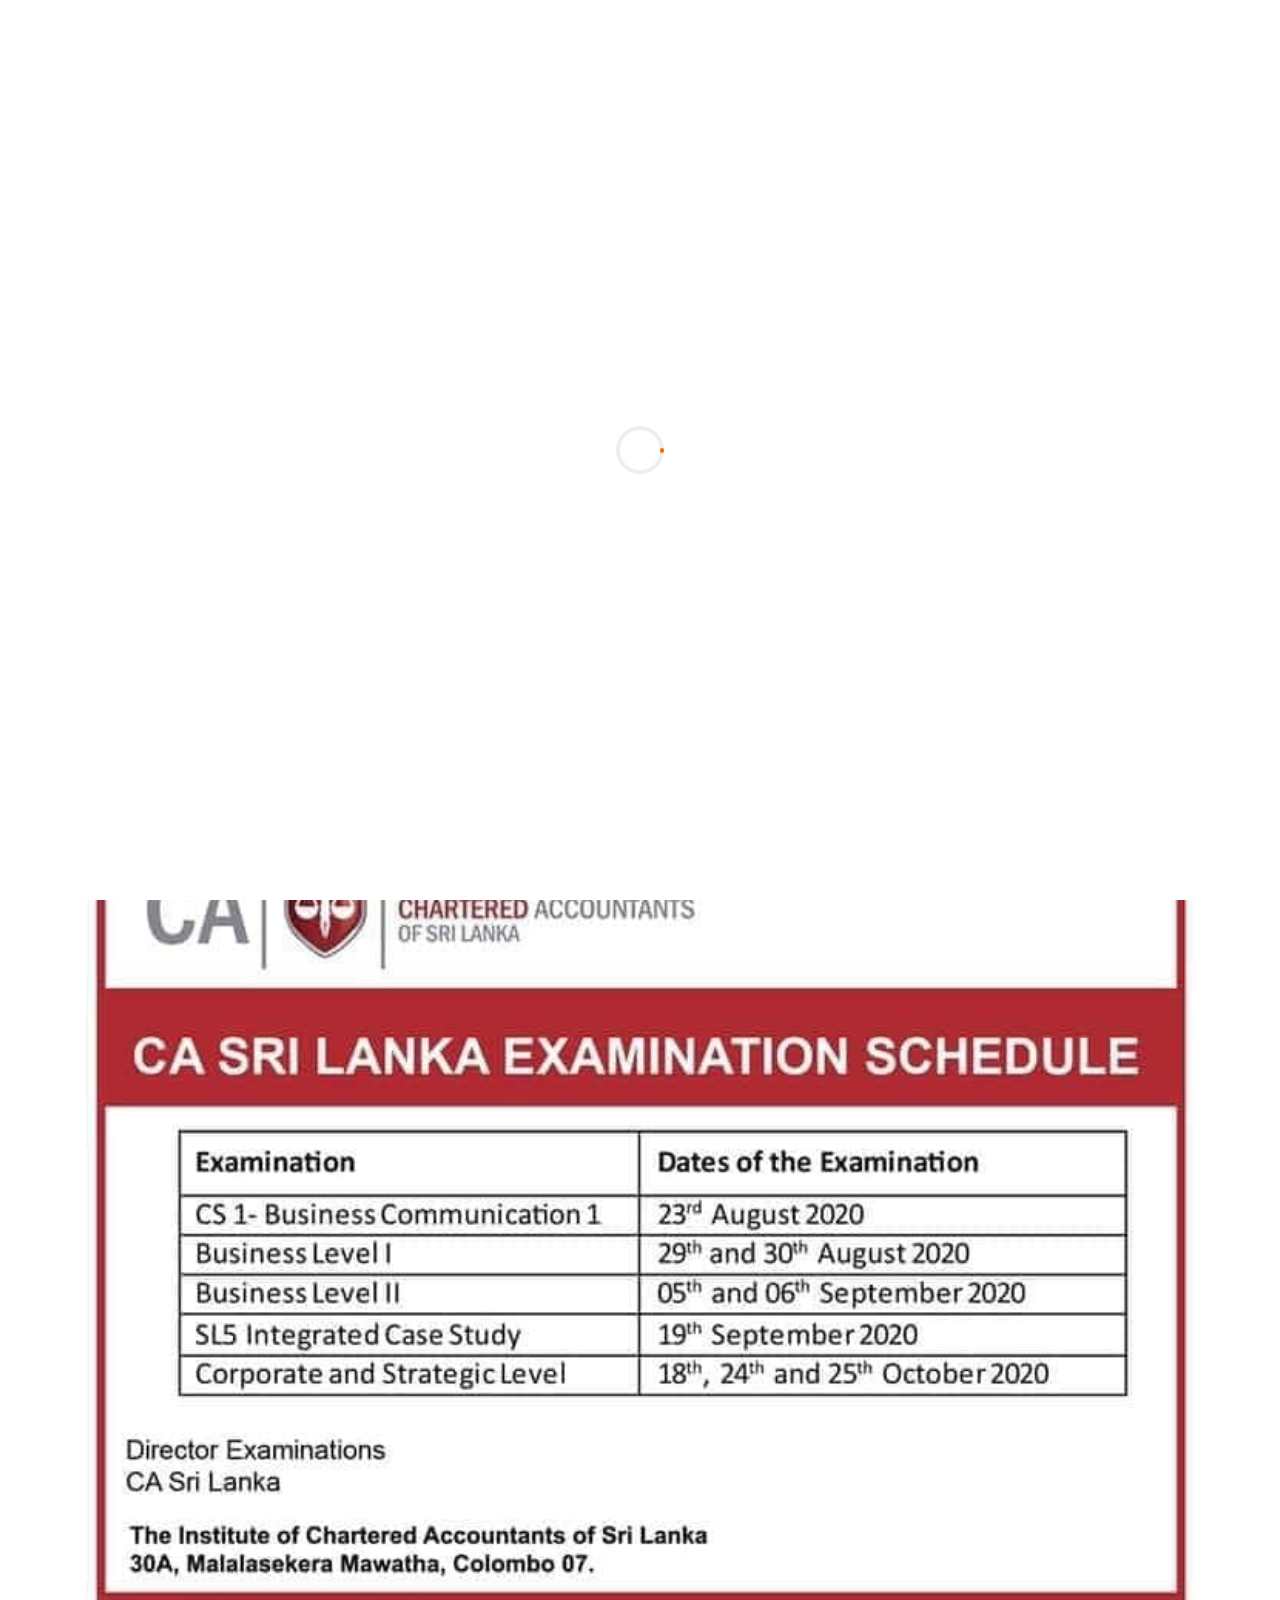
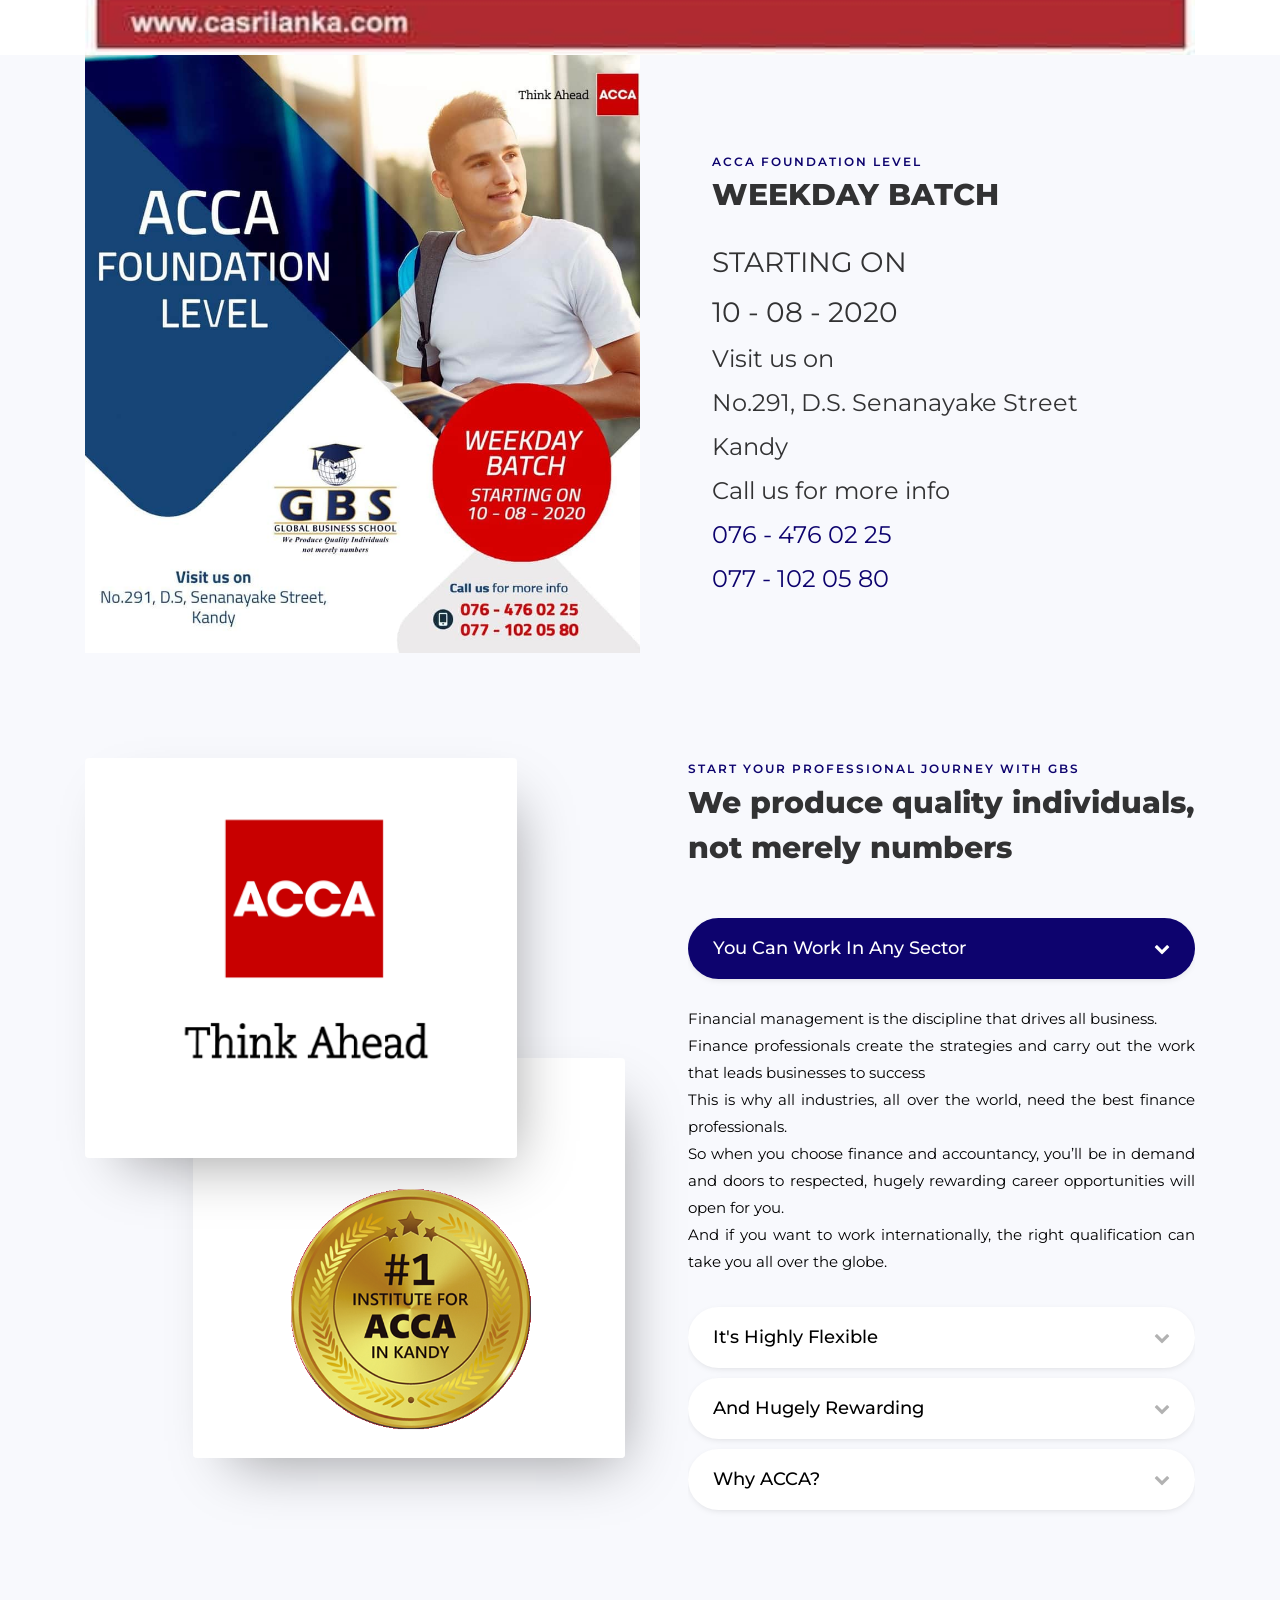
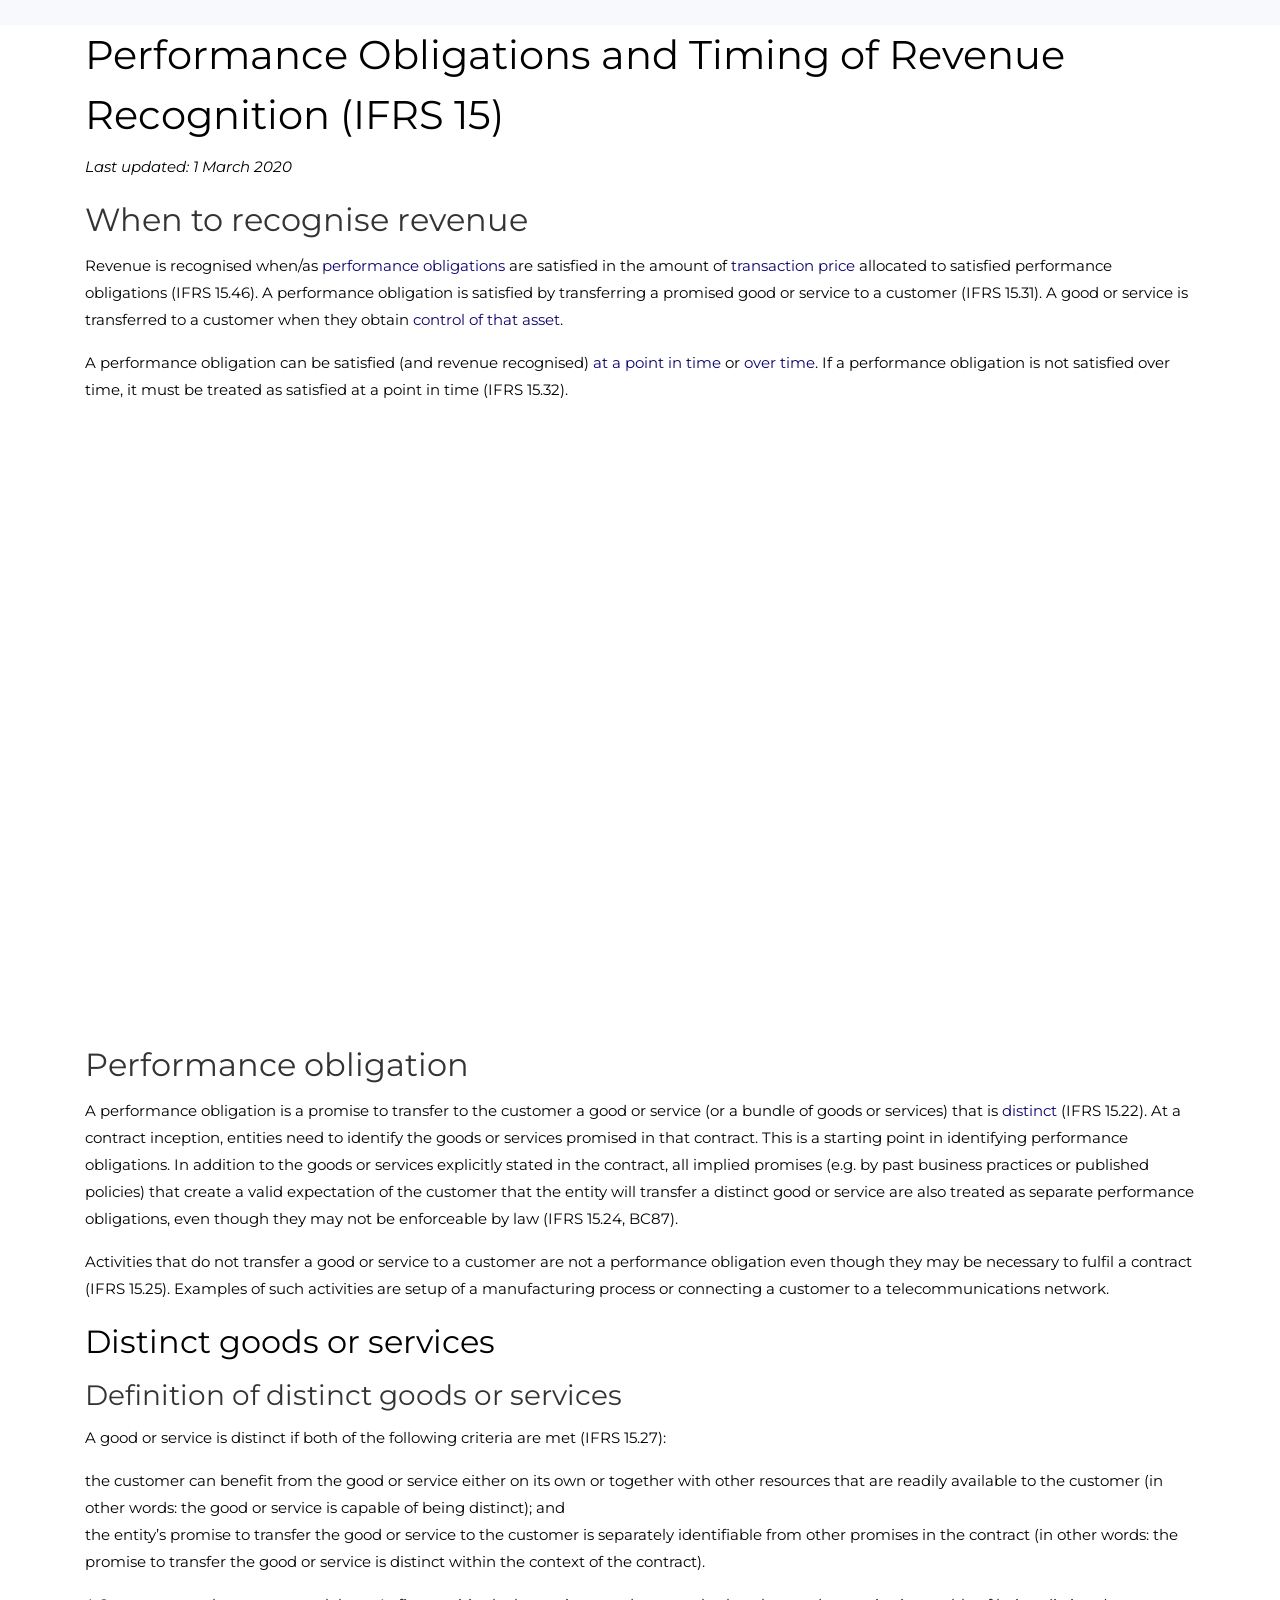
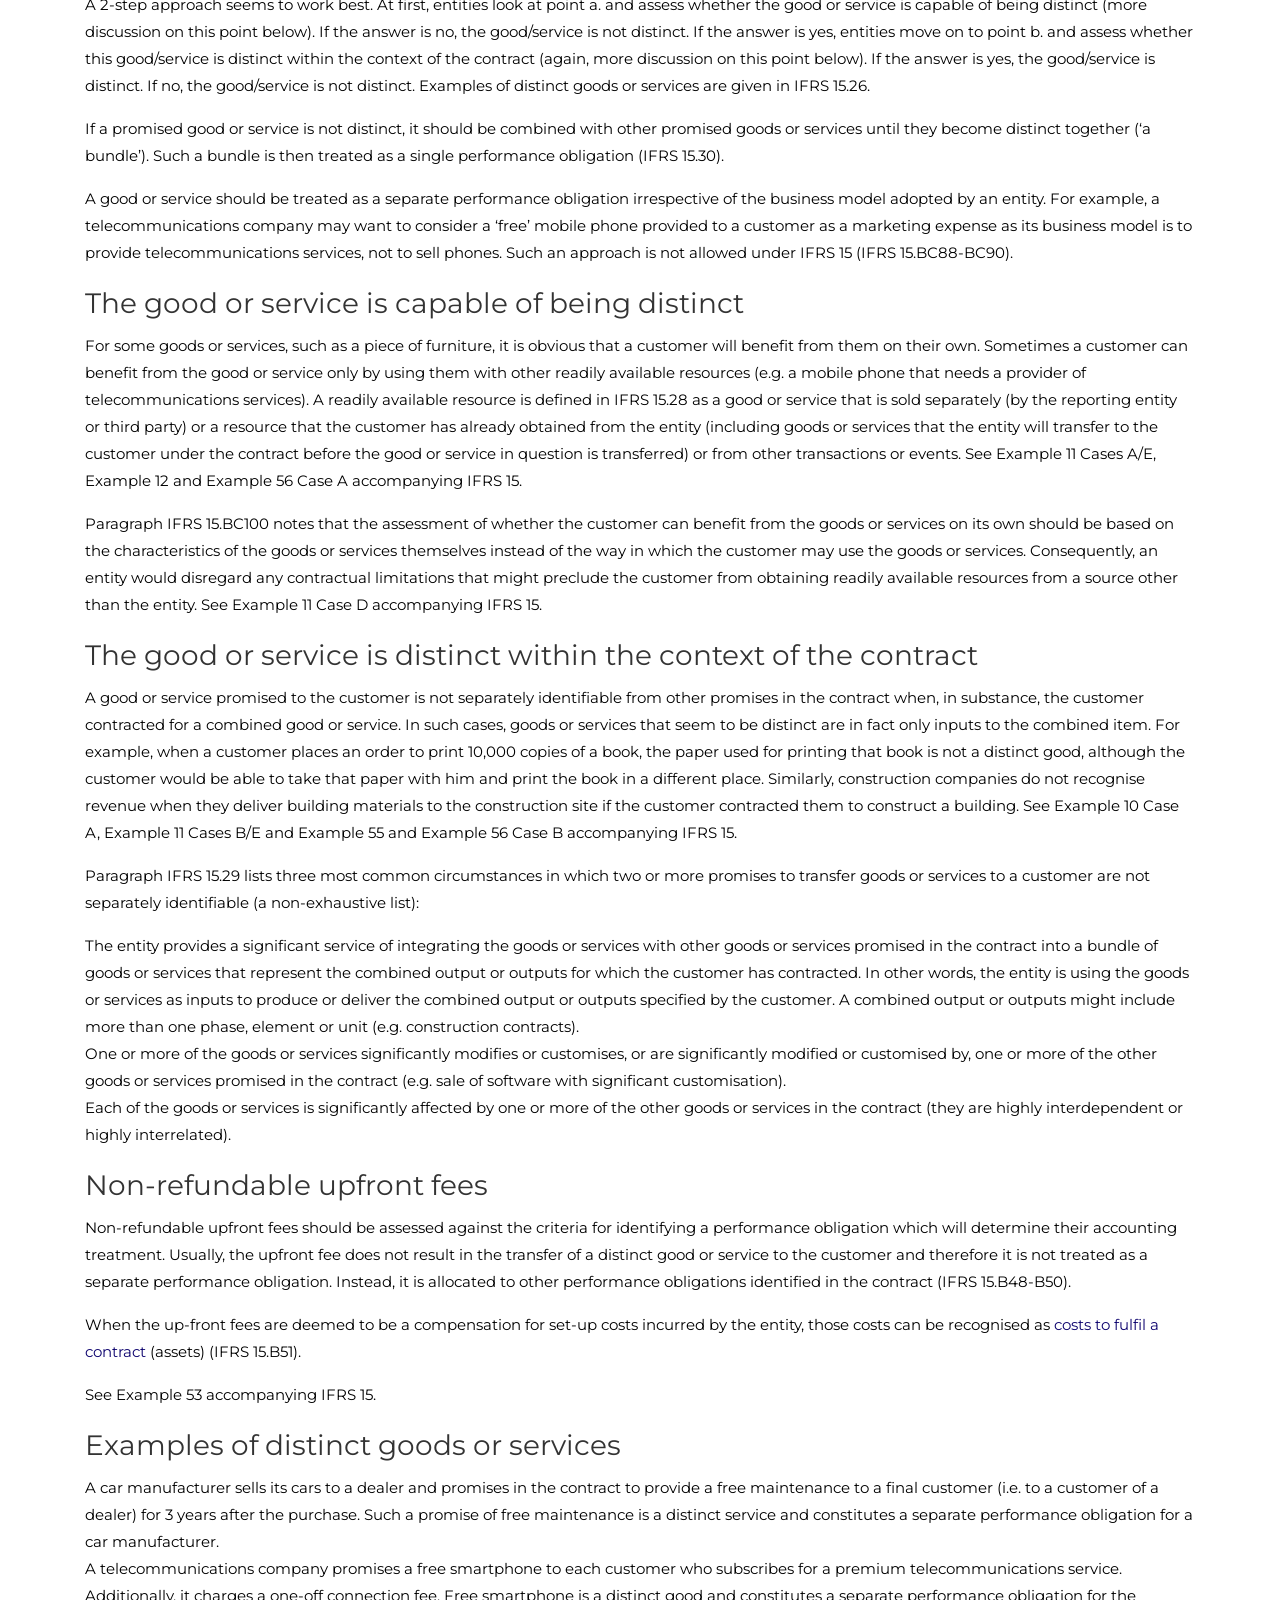
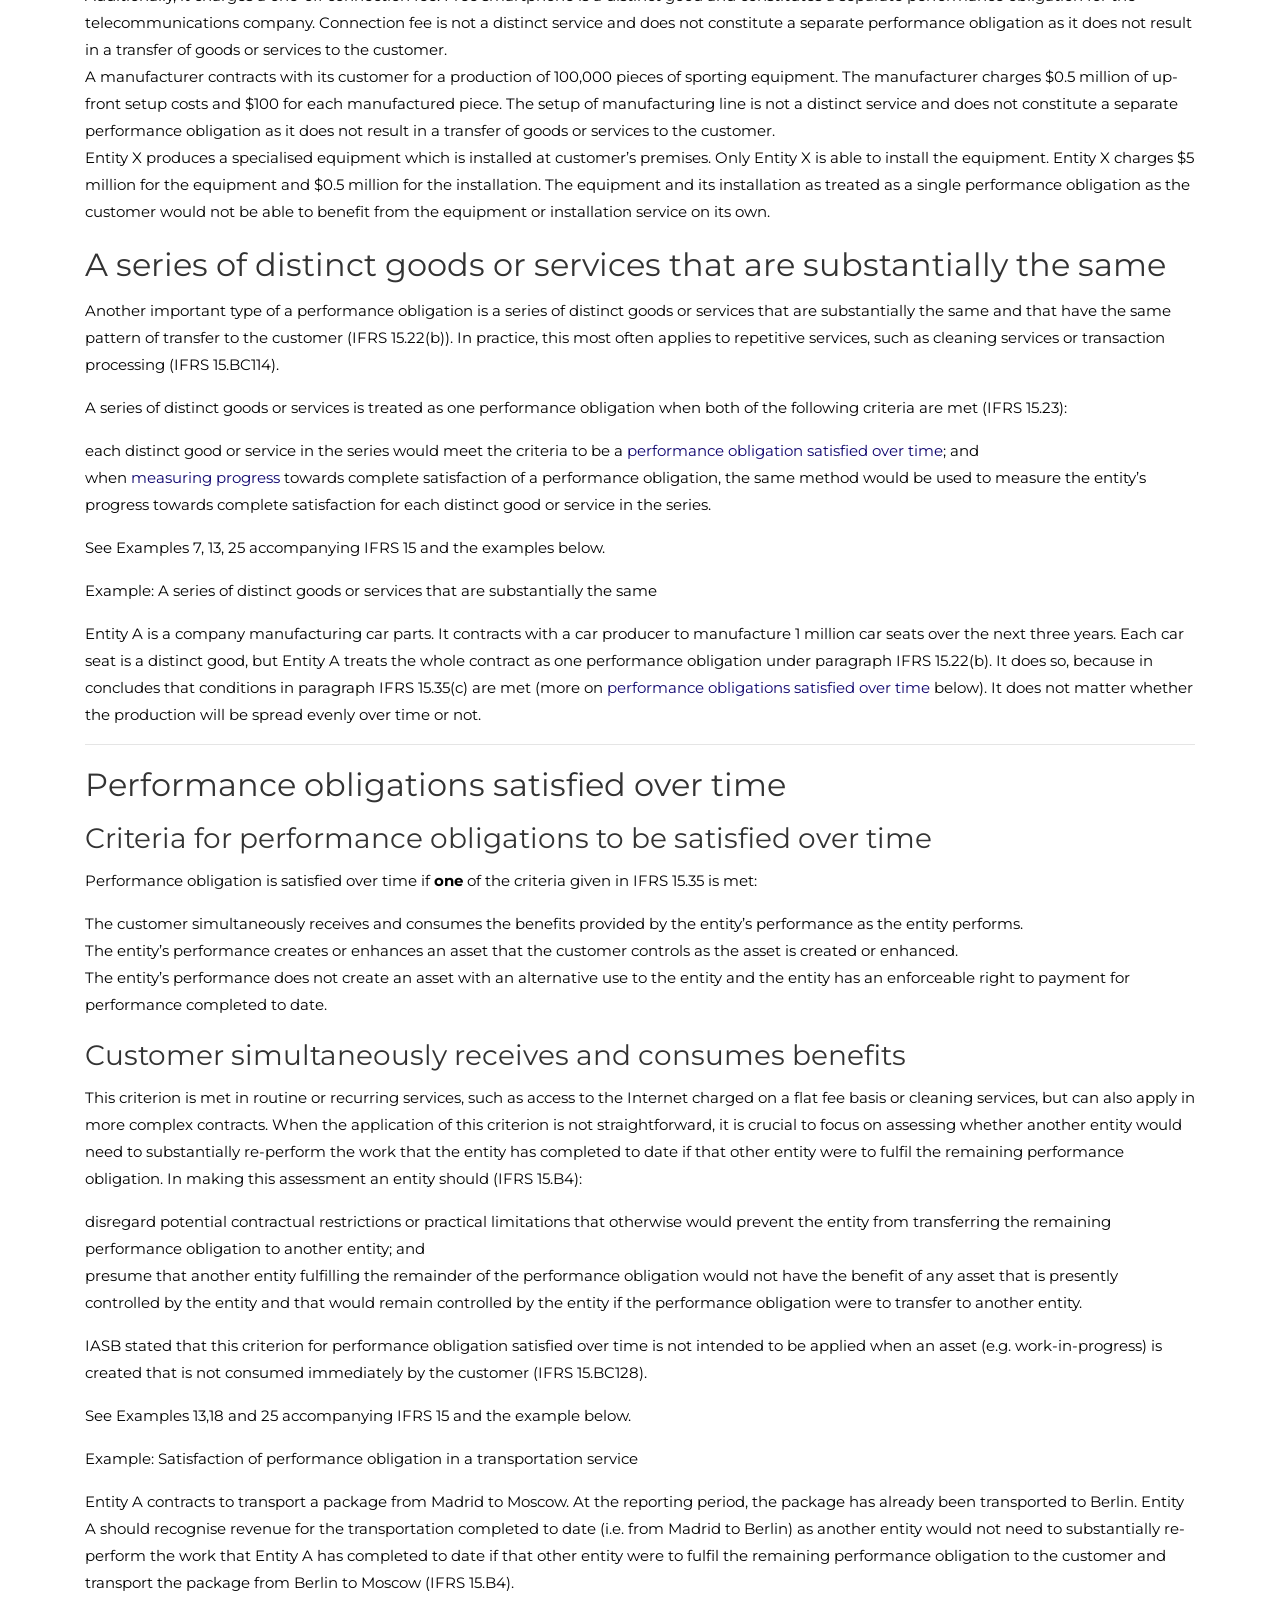
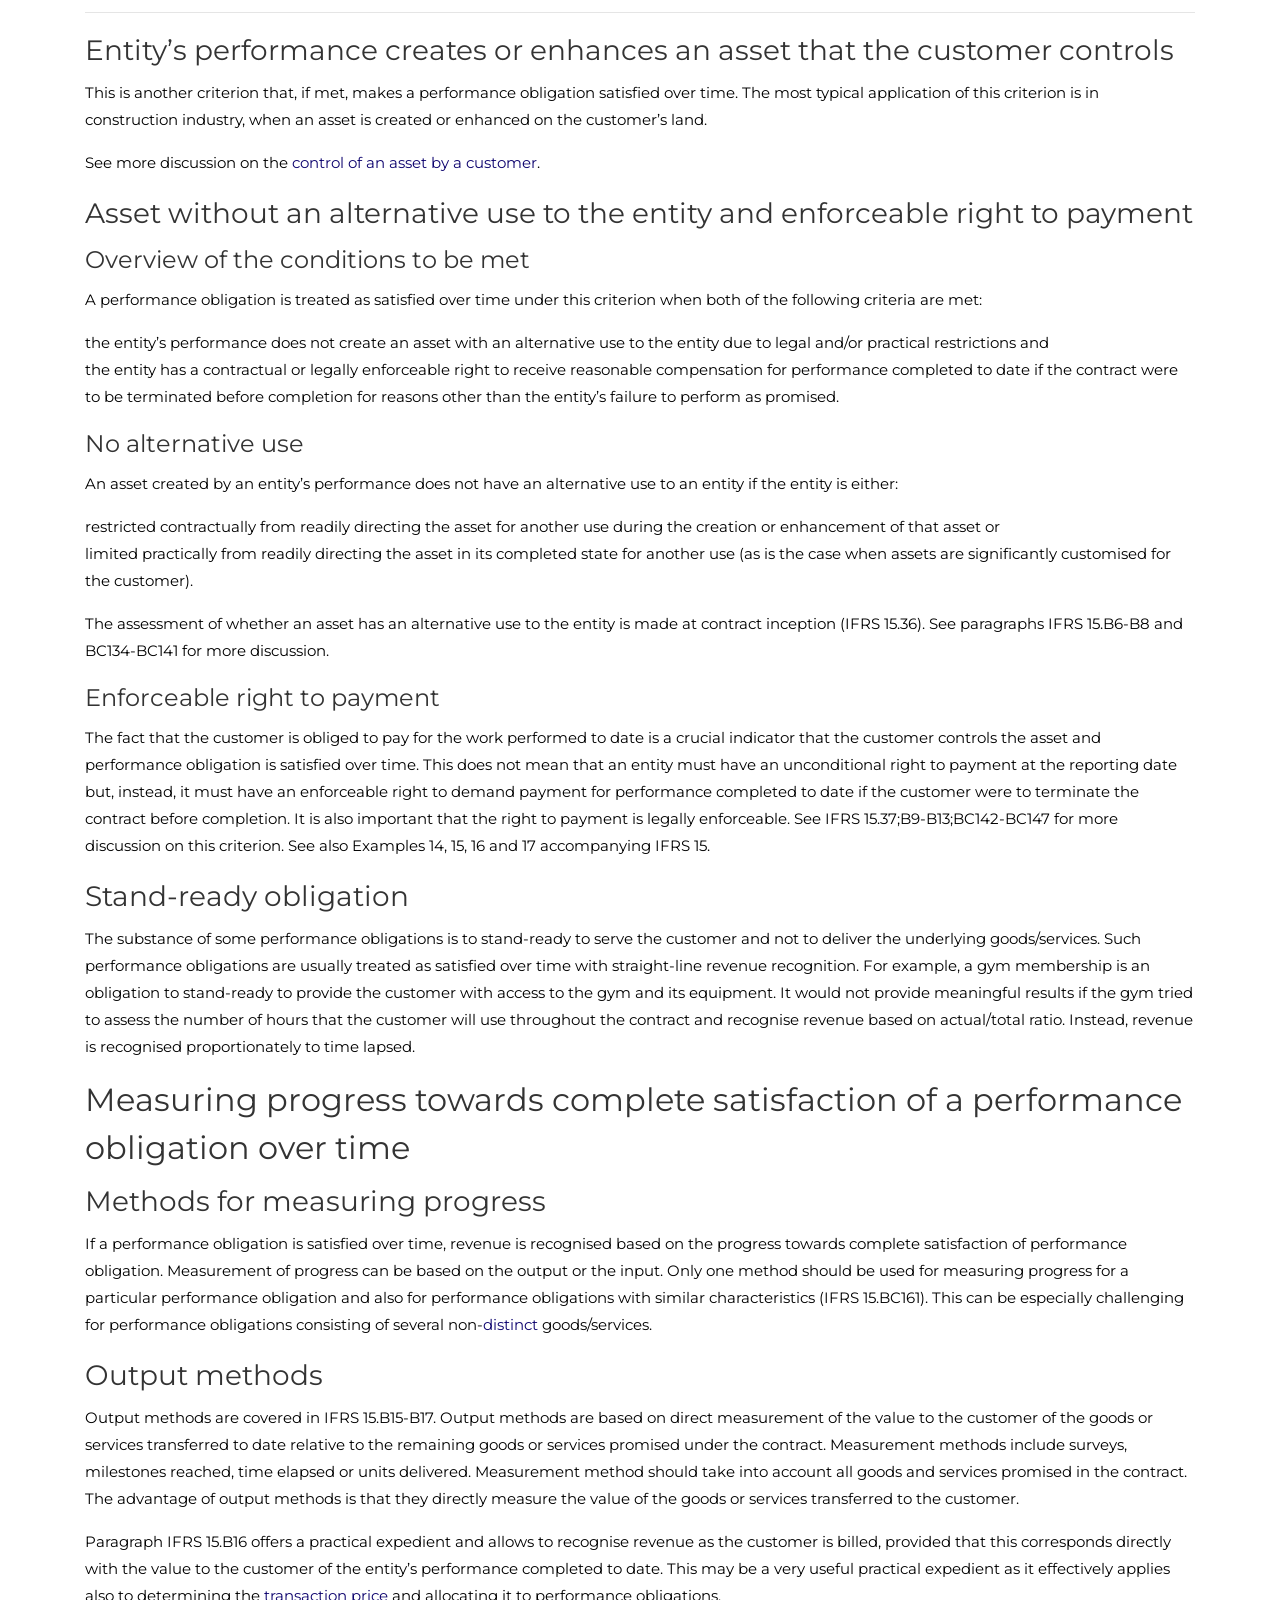
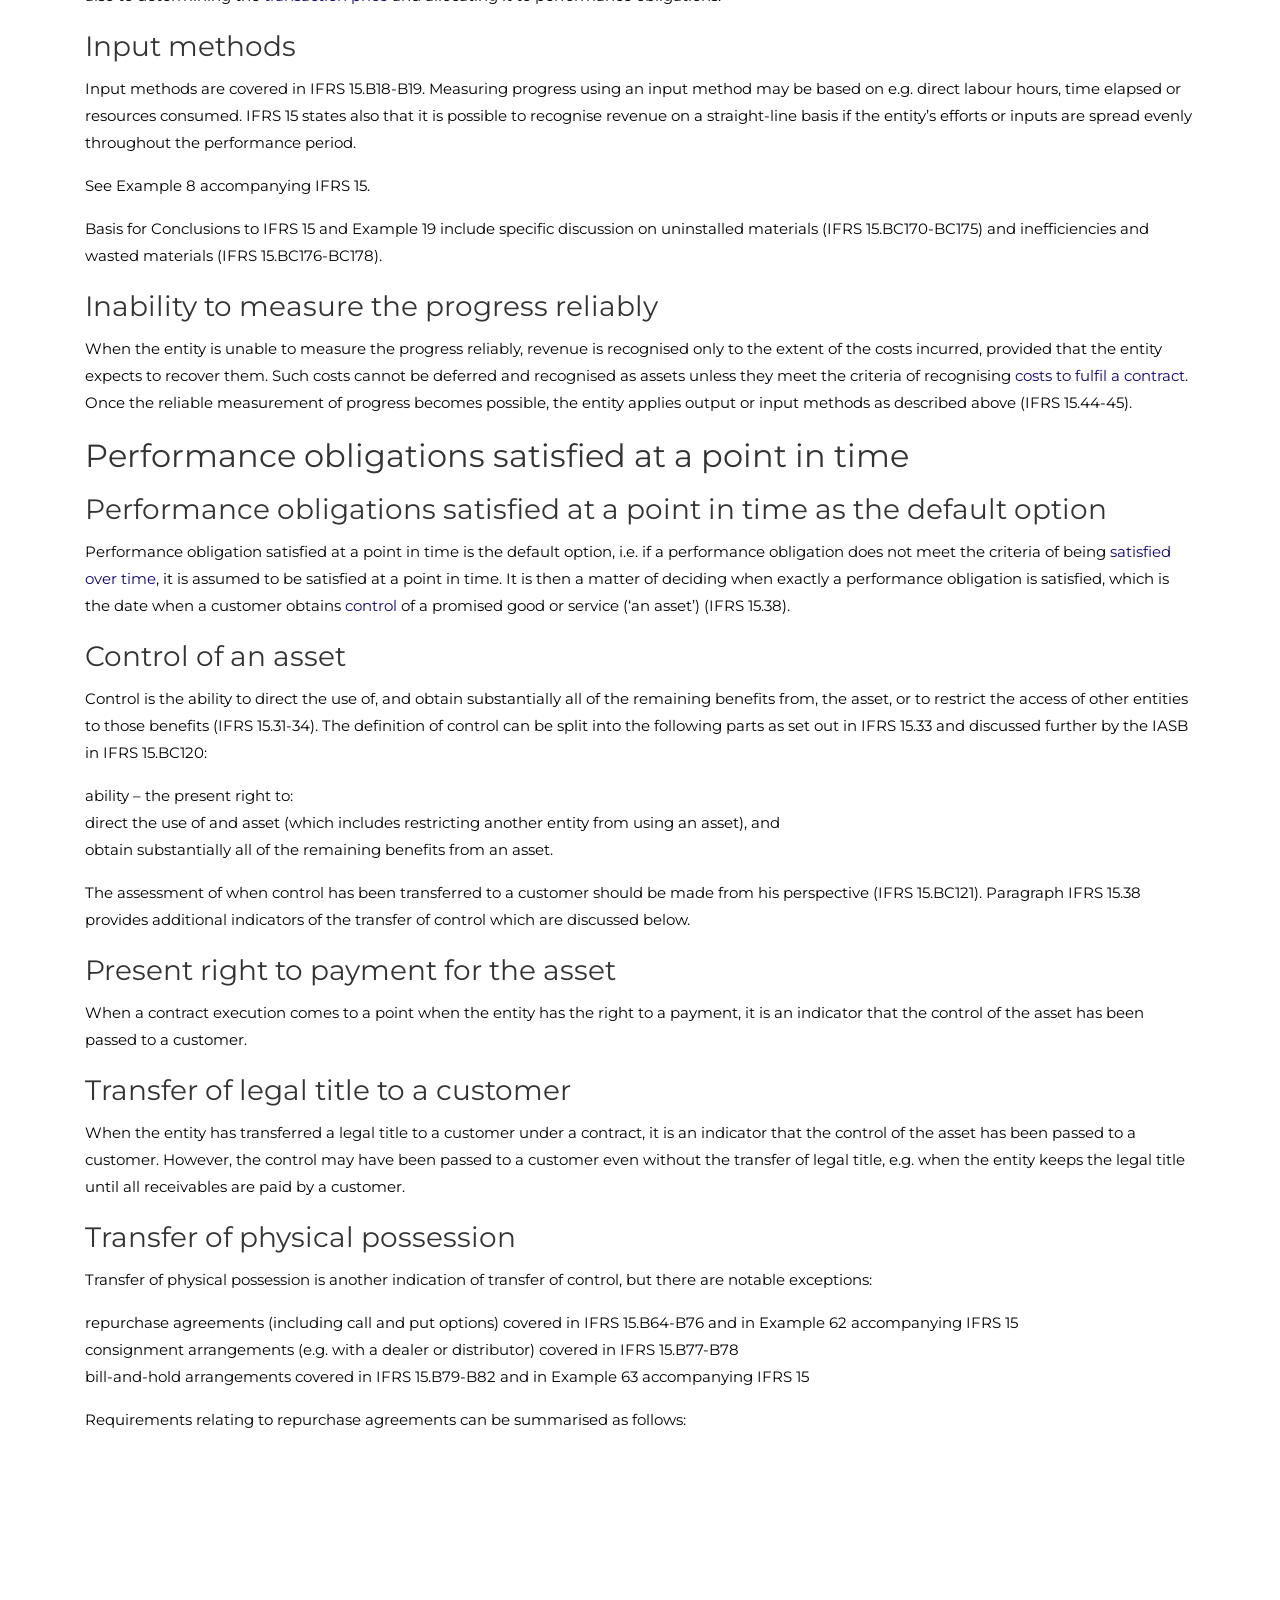
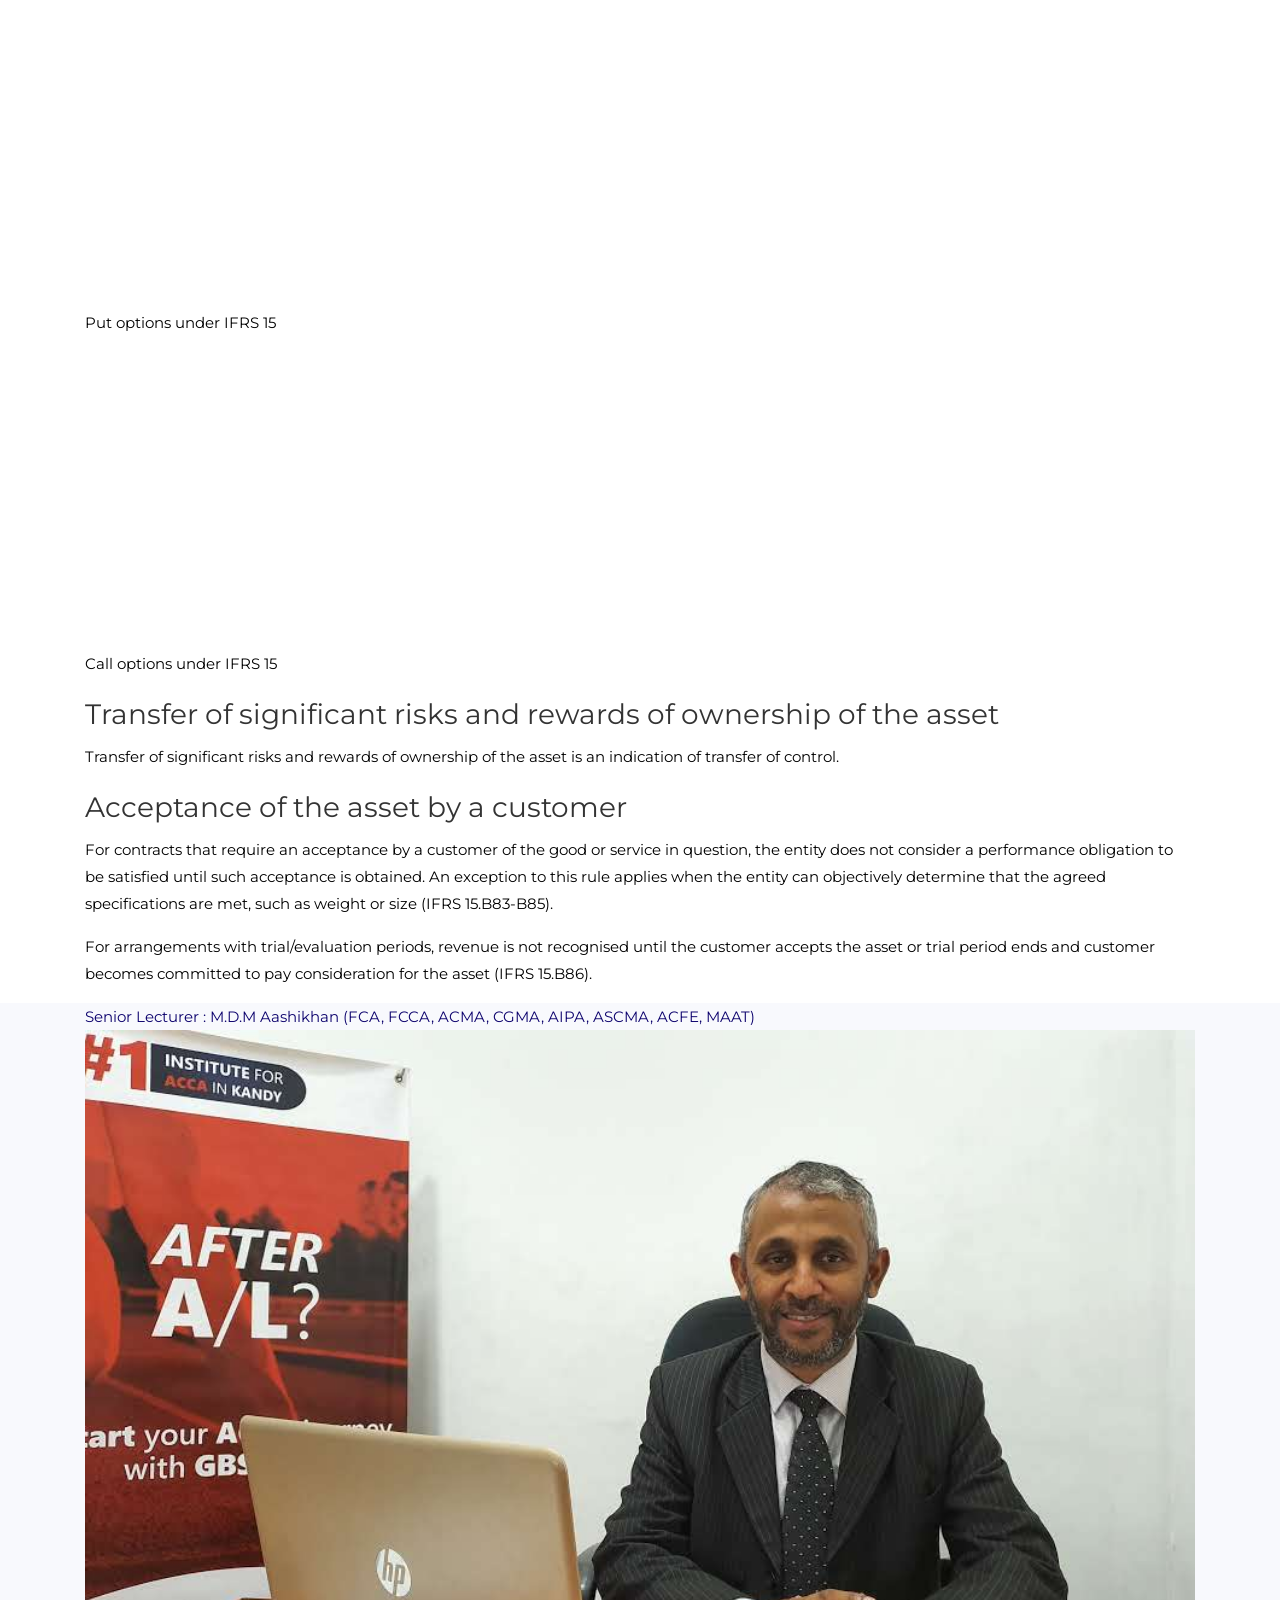
==== index.html @ 18b2da80 "info@gbschool.cc" ====
<!DOCTYPE html>
<html lang="en">
<head>
	<!--Table Headers -->
	<meta charset="UTF-8">
	<meta name="viewport" content="width=device-width, initial-scale=1">
	<!--===============================================================================================-->
	<link rel="icon" type="image/png" href="images/icons/favicon.ico" />
	<!--===============================================================================================-->
	<link rel="stylesheet" type="text/css" href="vendor/bootstrap/css/bootstrap.min.css">
	<!--===============================================================================================-->
	<link rel="stylesheet" type="text/css" href="fonts/font-awesome-4.7.0/css/font-awesome.min.css">
	<!--===============================================================================================-->
	<link rel="stylesheet" type="text/css" href="vendor/animate/animate.css">
	<!--===============================================================================================-->
	<link rel="stylesheet" type="text/css" href="vendor/select2/select2.min.css">
	<!--===============================================================================================-->
	<link rel="stylesheet" type="text/css" href="vendor/perfect-scrollbar/perfect-scrollbar.css">
	<!--===============================================================================================-->
	<link rel="stylesheet" type="text/css" href="css/util.css">
	<link rel="stylesheet" type="text/css" href="css/main.css">
	<!--===============================================================================================-->
	<!--Table Headers -->

	<!-- Global site tag (gtag.js) - Google Analytics -->
	<script async src="https://www.googletagmanager.com/gtag/js?id=UA-150959124-2"></script>
	<script>
		window.dataLayer = window.dataLayer || [];
		function gtag() { dataLayer.push(arguments); }
		gtag('js', new Date());

		gtag('config', 'UA-150959124-2');
	</script>
	<title>Welcome to Global Business School - Kandy</title>
	<meta charset="utf-8">
	<meta name="Accouting Forum Kandy" content="No 01, accouting forum in Kandy">
	<meta name="Accouting" content="Most trusted accouting forum at kandy">
	<link href="https://fonts.googleapis.com/css?family=Montserrat:200,300,400,500,600,700,800&display=swap"
		rel="stylesheet">
	<link rel="stylesheet" href="https://stackpath.bootstrapcdn.com/font-awesome/4.7.0/css/font-awesome.min.css">
	<link rel="stylesheet" href="css/animate.css">
	<link rel="stylesheet" href="css/owl.carousel.min.css">
	<link rel="stylesheet" href="css/owl.theme.default.min.css">
	<link rel="stylesheet" href="css/magnific-popup.css">
	<link rel="stylesheet" href="css/flaticon.css">
	<link rel="stylesheet" href="css/style.css">
</head>

<body>
	<div class="wrap">
		<div class="container">
			<div class="row">
				<div class="col-md-12">
					<div class="bg-wrap">
						<div class="row">
							<div class="col-md-6 d-flex align-items-center">
								<p class="mb-0 phone pl-md-2">
									<a href="tel:+94776654509" class="mr-2"><span
											class="fa fa-phone mr-1"></span>0777654509</a>
									<a href="mailto:info@gbschool.cc"><span class="fa fa-paper-plane mr-1"></span>
										info@gbschool.cc</a>
								</p>
							</div>
							<div class="col-md-6 d-flex justify-content-md-end">
								<div class="social-media">
									<p class="mb-0 d-flex">
										<a href="#" class="d-flex align-items-center justify-content-center"><span
												class="fa fa-facebook"><i class="sr-only">Facebook</i></span></a>
										<a href="#" class="d-flex align-items-center justify-content-center"><span
												class="fa fa-twitter"><i class="sr-only">Twitter</i></span></a>
										<a href="#" class="d-flex align-items-center justify-content-center"><span
												class="fa fa-instagram"><i class="sr-only">Instagram</i></span></a>
									</p>
								</div>
							</div>
						</div>
					</div>
				</div>
			</div>
		</div>
	</div>
	<nav class="navbar navbar-expand-lg navbar-dark ftco_navbar bg-dark ftco-navbar-light" id="ftco-navbar">
		<div class="container">
			<a class="navbar-brand" href="index.html">GBS</a>
			<form action="#" class="searchform order-sm-start order-lg-last">
				<!-- <div class="form-group d-flex">
            <input type="text" class="form-control pl-3" placeholder="Search">
            <button type="submit" placeholder="" class="form-control search"><span class="fa fa-search"></span></button>
          </div> -->
			</form>
			<button class="navbar-toggler" type="button" data-toggle="collapse" data-target="#ftco-nav"
				aria-controls="ftco-nav" aria-expanded="false" aria-label="Toggle navigation">
				<span class="fa fa-bars"></span> Menu
			</button>
			<div class="collapse navbar-collapse" id="ftco-nav">
				<ul class="navbar-nav m-auto">
					<li class="nav-item active"><a href="index.html" class="nav-link">Home</a></li>
					<li class="nav-item"><a href="services.html" class="nav-link">Services</a></li>
					<li class="nav-item"><a href="contact.html" class="nav-link">Contact</a></li>
				</ul>
			</div>
		</div>
	</nav>
	<!-- END nav -->
	<style>
		@media (max-width:629px) {
			img#optionalstuff {
				display: none;
			}
		}
	</style>

	<section class="ftco-section ftco-no-pt bg-light">
		<div class="container">
			<div class="row d-flex no-gutters">
				<div class="col-md-6 d-flex">
					<div class="img img-video d-flex align-self-stretch align-items-center justify-content-center justify-content-md-center mb-4 mb-sm-0"
						style="background-image:url(images/about.png);">
					</div>
				</div>
				<div class="col-md-6 pl-md-5 py-md-5">
					<div class="heading-section pl-md-4 pt-md-5">
						<span class="subheading">Welcome to Global Business School</span>
						<h2 class="mb-4">What we Offer?</h2>
						<ul style="color:black">
							<li>Conducted by an expert panel of subject specialized lectures</li>
							<li>E-Learning facilities - Online classes when required</li>
							<li>One to one attention is provided to each student</li>
							<li>Flexible class hours & affordable fees</li>
							<li>Comfortable & fully Air-conditioned class rooms</li>
							<li>Mock exams with extensive feedbacks</li>
							<li>Limited students for each batch</li>
							<li>Exam oriented revision sessions</li>
							<li>Only ACCA Online Exam Center(OEC) in Kandy</li>
							<li>Special Scholarship for high Achievers</li>
							<li>Free Office 365 package & many more benefits...</li>
						</ul>
					</div>
				</div>
			</div>
		</div>
	</section>

	<section>
		<div class="container">
			<img src="images/schedule.jpeg" style="width:100%; height:auto">
		</div>
	</section>

	<section class="ftco-section ftco-no-pt bg-light">
		<div class="container">
			<div class="row d-flex no-gutters">
				<div class="col-md-6 d-flex">
					<div class="img img-video d-flex align-self-stretch align-items-center justify-content-center justify-content-md-center mb-4 mb-sm-0"
						style="background-image:url(images/bg_4.jpeg);">
					</div>
				</div>
				<div class="col-md-6 pl-md-5 py-md-5">
					<div class="heading-section pl-md-4 pt-md-5">
						<span class="subheading">ACCA FOUNDATION LEVEL</span>
						<h2 class="mb-4">WEEKDAY BATCH</h2>
						<h3>STARTING ON</h3>
						<h3>10 - 08 - 2020</h3>
						<h4>Visit us on</h4>
						<h4>No.291, D.S. Senanayake Street</h4>
						<h4>Kandy</h4>
						<h4>Call us for more info </h4>
						<h4><a href="tel:0764760225">076 - 476 02 25 </a></h4>
						<h4><a href="tel:0771020500">077 - 102 05 80</a></h4>
					</div>
				</div>
			</div>
		</div>
	</section>

	<section class="ftco-section ftco-no-pt bg-light ftco-faqs">
		<div class="container">
			<div class="row">
				<div class="col-lg-6">
					<div class="img-faqs w-100">
						<div class="img mb-4 mb-sm-0" style="background-image:url(images/about-2.png);">
						</div>
						<div class="img img-2 mb-4 mb-sm-0" style="background-image:url(images/about-1.png);">
						</div>
					</div>
				</div>

				<div class="col-lg-6 pl-lg-5">
					<div class="heading-section mb-5 mt-5 mt-lg-0">
						<span class="subheading">Start your Professional journey with GBS</span>
						<h2 class="mb-3">We produce quality individuals, not merely numbers</h2>
						<p></p>
					</div>
					<div id="accordion" class="myaccordion w-100" aria-multiselectable="true">
						
						<div class="card">
							<div class="card-header p-0" id="headingOne">
								<h2 class="mb-0">
									<button href="#collapseOne"
										class="d-flex py-3 px-4 align-items-center justify-content-between btn btn-link"
										data-parent="#accordion" data-toggle="collapse" aria-expanded="true"
										aria-controls="collapseOne">
										<p class="mb-0">You can work in any sector</p>
										<i class="fa" aria-hidden="true"></i>
									</button>
								</h2>
							</div>
							<div class="collapse show" id="collapseOne" role="tabpanel" aria-labelledby="headingOne">
								<div class="card-body py-3 px-0">
									<ul style="color:black;text-align: justify;">
										<li>Financial management is the discipline that drives all business.</li>
										<li>Finance professionals create the strategies and carry out the work that
											leads businesses to success</li>
										<li>This is why all industries, all over the world, need the best finance
											professionals.</li>
										<li>So when you choose finance and accountancy, you’ll be in demand and doors
											to respected, hugely rewarding career opportunities will open for you.</li>
										<li>And if you want to work internationally, the right qualification can take
											you all over the globe.</li>
									</ul>
								</div>
							</div>
						</div>

						<div class="card">
							<div class="card-header p-0" id="headingTwo" role="tab">
								<h2 class="mb-0">
									<button href="#collapseTwo"
										class="d-flex py-3 px-4 align-items-center justify-content-between btn btn-link"
										data-parent="#accordion" data-toggle="collapse" aria-expanded="false"
										aria-controls="collapseTwo">
										<p class="mb-0">It's highly flexible</p>
										<i class="fa" aria-hidden="true"></i>
									</button>
								</h2>
							</div>
							<div class="collapse" id="collapseTwo" role="tabpanel" aria-labelledby="headingTwo">
								<div class="card-body py-3 px-0">
									<ul style="color:black;text-align: justify;">
										<li>Whether you want to work in fashion, politics, sport or business –
											accountancy could be your route in.</li>
										<li>The skills you gain when you study accountancy turn you into a highly
											sought-after finance professional who can work across teams and in
											strategic, diverse roles – all the way up to the boardroom.</li>
									</ul>
								</div>
							</div>
						</div>

						<div class="card">
							<div class="card-header p-0" id="headingThree" role="tab">
								<h2 class="mb-0">
									<button href="#collapseThree"
										class="d-flex py-3 px-4 align-items-center justify-content-between btn btn-link"
										data-parent="#accordion" data-toggle="collapse" aria-expanded="false"
										aria-controls="collapseThree">
										<p class="mb-0">And hugely rewarding</p>
										<i class="fa" aria-hidden="true"></i>
									</button>
								</h2>
							</div>
							<div class="collapse" id="collapseThree" role="tabpanel" aria-labelledby="headingTwo">
								<div class="card-body py-3 px-0">
									<ul style="color:black;text-align: justify;">
										<li>A career in accountancy could come with generous salaries and opportunities
											to progress quickly.</li>
										<li>It’s a highly respected profession and is also immensely satisfying – you’ll
											draw on strategic, leadership and communication skills</li>
										<li>Work with a variety of teams and really make an impact on your workplace and
											the wider world.</li>
									</ul>
								</div>
							</div>
						</div>

						<div class="card">
							<div class="card-header p-0" id="headingFour" role="tab">
								<h2 class="mb-0">
									<button href="#collapseFour"
										class="d-flex py-3 px-4 align-items-center justify-content-between btn btn-link"
										data-parent="#accordion" data-toggle="collapse" aria-expanded="false"
										aria-controls="collapseFour">
										<p class="mb-0">Why ACCA?</p>
										<i class="fa" aria-hidden="true"></i>
									</button>
								</h2>
							</div>
							<div class="collapse" id="collapseFour" role="tabpanel" aria-labelledby="headingTwo">
								<div class="card-body py-3 px-0" style="color:black;text-align: justify;">
									<p>Where better to study than with the world's most forward-thinking accountancy
										body?
										If accountancy is the right career path for you, ACCA is the qualification that
										will get you where you want to go.</p>
									<p><a
											href="https://yourfuture.accaglobal.com/global/en/why-acca/gateway-to-success.html">
											Find out how we can help give your career the ultimate flying start.</a>
									</p>
								</div>
							</div>
						</div>
					</div>
				</div>
			</div>
		</div>
	</section>


	<section id="IFRS">
		<div class="limiter">
			<div class="container" style="color: black;">
				<h1 class="entry-title" style="color: black;">Performance Obligations and Timing of Revenue Recognition (IFRS 15)</h1>	</header><!-- .entry-header -->
				<div class="entry-content" style="color: black;">
				<div id="ftwp-postcontent" ><p><em><time datetime="2020-03-01">Last updated: 1 March 2020</time></em></p>
				<h2 id="link-when-to-recognise-revenue" class="ftwp-heading">When to recognise revenue</h2>
				<p>Revenue is recognised when/as <a href="https://ifrscommunity.com/knowledge-base/ifrs-15-performance-obligations-and-timing-of-revenue-recognition/#link-performance-obligation">performance obligations</a> are satisfied in the amount of <a href="https://ifrscommunity.com/knowledge-base/ifrs-15-transaction-price/" rel="noopener">transaction price</a> allocated to satisfied performance obligations (IFRS 15.46). A performance obligation is satisfied by transferring a promised good or service to a customer (IFRS 15.31). A good or service is transferred to a customer when they obtain <a href="https://ifrscommunity.com/knowledge-base/ifrs-15-performance-obligations-and-timing-of-revenue-recognition/#link-control-of-an-asset">control of that asset</a>.</p>
				<p>A performance obligation can be satisfied (and revenue recognised) <a href="https://ifrscommunity.com/knowledge-base/ifrs-15-performance-obligations-and-timing-of-revenue-recognition/#link-performance-obligations-satisfied-at-a-point-in-time">at a point in time</a> or <a href="https://ifrscommunity.com/knowledge-base/ifrs-15-performance-obligations-and-timing-of-revenue-recognition/#link-performance-obligations-satisfied-over-time">over time</a>. If a performance obligation is not satisfied over time, it must be treated as satisfied at a point in time (IFRS 15.32).</p>
				<p><a href="https://ifrscommunity.com/wp-content/uploads/IFRS-15-timing-of-revenue-recognition.png"><img class="alignnone size-full wp-image-2856" src="https://ifrscommunity.com/wp-content/uploads/IFRS-15-timing-of-revenue-recognition.png" alt="Timing of revenue recognition under IFRS 15" width="820" height="606" srcset="https://ifrscommunity.com/wp-content/uploads/IFRS-15-timing-of-revenue-recognition.png 820w, https://ifrscommunity.com/wp-content/uploads/IFRS-15-timing-of-revenue-recognition-300x222.png 300w, https://ifrscommunity.com/wp-content/uploads/IFRS-15-timing-of-revenue-recognition-768x568.png 768w" sizes="(max-width: 820px) 85vw, 820px" /></a></p>
				<h2 id="link-performance-obligation" class="ftwp-heading">Performance obligation</h2>
				<p>A performance obligation is a promise to transfer to the customer a good or service (or a bundle of goods or services) that is <a href="https://ifrscommunity.com/knowledge-base/ifrs-15-performance-obligations-and-timing-of-revenue-recognition/#link-distinct-goods-or-services" rel="noopener">distinct</a> (IFRS 15.22). At a contract inception, entities need to identify the goods or services promised in that contract. This is a starting point in identifying performance obligations. In addition to the goods or services explicitly stated in the contract, all implied promises (e.g. by past business practices or published policies) that create a valid expectation of the customer that the entity will transfer a distinct good or service are also treated as separate performance obligations, even though they may not be enforceable by law (IFRS 15.24, BC87).</p>
				<p>Activities that do not transfer a good or service to a customer are not a performance obligation even though they may be necessary to fulfil a contract (IFRS 15.25). Examples of such activities are setup of a manufacturing process or connecting a customer to a telecommunications network.</p>
				<h2 id="link-distinct-goods-or-services" class="ftwp-heading" style="color: black;">Distinct goods or services</h2>
				<h3 id="link-definition-of-distinct-goods-or-services" class="ftwp-heading">Definition of distinct goods or services</h3>
				<p>A good or service is distinct if both of the following criteria are met (IFRS 15.27):</p>
				<ol style="list-style-type: lower-alpha;">
				<li>the customer can benefit from the good or service either on its own or together with other resources that are readily available to the customer (in other words: the good or service is capable of being distinct); and</li>
				<li>the entity’s promise to transfer the good or service to the customer is separately identifiable from other promises in the contract (in other words: the promise to transfer the good or service is distinct within the context of the contract).</li>
				</ol>
				<p>A 2-step approach seems to work best. At first, entities look at point a. and assess whether the good or service is capable of being distinct (more discussion on this point below). If the answer is no, the good/service is not distinct. If the answer is yes, entities move on to point b. and assess whether this good/service is distinct within the context of the contract (again, more discussion on this point below). If the answer is yes, the good/service is distinct. If no, the good/service is not distinct. Examples of distinct goods or services are given in IFRS 15.26.</p>
				<p>If a promised good or service is not distinct, it should be combined with other promised goods or services until they become distinct together (&#8216;a bundle&#8217;). Such a bundle is then treated as a single performance obligation (IFRS 15.30).</p>
				<p>A good or service should be treated as a separate performance obligation irrespective of the business model adopted by an entity. For example, a telecommunications company may want to consider a &#8216;free&#8217; mobile phone provided to a customer as a marketing expense as its business model is to provide telecommunications services, not to sell phones. Such an approach is not allowed under IFRS 15 (IFRS 15.BC88-BC90).</p>
				<h3 id="link-the-good-or-service-is-capable-of-being-distinct" class="ftwp-heading">The good or service is capable of being distinct</h3>
				<p>For some goods or services, such as a piece of furniture, it is obvious that a customer will benefit from them on their own. Sometimes a customer can benefit from the good or service only by using them with other readily available resources (e.g. a mobile phone that needs a provider of telecommunications services). A readily available resource is defined in IFRS 15.28 as a good or service that is sold separately (by the reporting entity or third party) or a resource that the customer has already obtained from the entity (including goods or services that the entity will transfer to the customer under the contract before the good or service in question is transferred) or from other transactions or events. See Example 11 Cases A/E, Example 12 and Example 56 Case A accompanying IFRS 15.</p>
				<p>Paragraph IFRS 15.BC100 notes that the assessment of whether the customer can benefit from the goods or services on its own should be based on the characteristics of the goods or services themselves instead of the way in which the customer may use the goods or services. Consequently, an entity would disregard any contractual limitations that might preclude the customer from obtaining readily available resources from a source other than the entity. See Example 11 Case D accompanying IFRS 15.</p>
				<h3 id="link-the-good-or-service-is-distinct-within-the-context-of-the-contract" class="ftwp-heading">The good or service is distinct within the context of the contract</h3>
				<p>A good or service promised to the customer is not separately identifiable from other promises in the contract when, in substance, the customer contracted for a combined good or service. In such cases, goods or services that seem to be distinct are in fact only inputs to the combined item. For example, when a customer places an order to print 10,000 copies of a book, the paper used for printing that book is not a distinct good, although the customer would be able to take that paper with him and print the book in a different place. Similarly, construction companies do not recognise revenue when they deliver building materials to the construction site if the customer contracted them to construct a building. See Example 10 Case A, Example 11 Cases B/E and Example 55 and Example 56 Case B accompanying IFRS 15.</p>
				<p>Paragraph IFRS 15.29 lists three most common circumstances in which two or more promises to transfer goods or services to a customer are not separately identifiable (a non-exhaustive list):</p>
				<ol style="list-style-type: lower-alpha;">
				<li>The entity provides a significant service of integrating the goods or services with other goods or services promised in the contract into a bundle of goods or services that represent the combined output or outputs for which the customer has contracted. In other words, the entity is using the goods or services as inputs to produce or deliver the combined output or outputs specified by the customer. A combined output or outputs might include more than one phase, element or unit (e.g. construction contracts).</li>
				<li>One or more of the goods or services significantly modifies or customises, or are significantly modified or customised by, one or more of the other goods or services promised in the contract (e.g. sale of software with significant customisation).</li>
				<li>Each of the goods or services is significantly affected by one or more of the other goods or services in the contract (they are highly interdependent or highly interrelated).</li>
				</ol>
				<h3 id="link-non-refundable-upfront-fees" class="ftwp-heading">Non-refundable upfront fees</h3>
				<p>Non-refundable upfront fees should be assessed against the criteria for identifying a performance obligation which will determine their accounting treatment. Usually, the upfront fee does not result in the transfer of a distinct good or service to the customer and therefore it is not treated as a separate performance obligation. Instead, it is allocated to other performance obligations identified in the contract (IFRS 15.B48-B50).</p>
				<p>When the up-front fees are deemed to be a compensation for set-up costs incurred by the entity, those costs can be recognised as <a href="https://ifrscommunity.com/knowledge-base/ifrs-15-contract-costs/#link-costs-to-fulfil-a-contract" rel="noopener">costs to fulfil a contract</a> (assets) (IFRS 15.B51).</p>
				<p>See Example 53 accompanying IFRS 15.</p>
				<h3 id="link-examples-of-distinct-goods-or-services" class="ftwp-heading">Examples of distinct goods or services</h3>
				<ul>
				<li>A car manufacturer sells its cars to a dealer and promises in the contract to provide a free maintenance to a final customer (i.e. to a customer of a dealer) for 3 years after the purchase. Such a promise of free maintenance is a distinct service and constitutes a separate performance obligation for a car manufacturer.</li>
				<li>A telecommunications company promises a free smartphone to each customer who subscribes for a premium telecommunications service. Additionally, it charges a one-off connection fee. Free smartphone is a distinct good and constitutes a separate performance obligation for the telecommunications company. Connection fee is not a distinct service and does not constitute a separate performance obligation as it does not result in a transfer of goods or services to the customer.</li>
				<li>A manufacturer contracts with its customer for a production of 100,000 pieces of sporting equipment. The manufacturer charges $0.5 million of up-front setup costs and $100 for each manufactured piece. The setup of manufacturing line is not a distinct service and does not constitute a separate performance obligation as it does not result in a transfer of goods or services to the customer.</li>
				<li>Entity X produces a specialised equipment which is installed at customer’s premises. Only Entity X is able to install the equipment. Entity X charges $5 million for the equipment and $0.5 million for the installation. The equipment and its installation as treated as a single performance obligation as the customer would not be able to benefit from the equipment or installation service on its own.</li>
				</ul>
				<h2 id="link-a-series-of-distinct-goods-or-services-that-are-substantially-the-same" class="ftwp-heading">A series of distinct goods or services that are substantially the same</h2>
				<p>Another important type of a performance obligation is a series of distinct goods or services that are substantially the same and that have the same pattern of transfer to the customer (IFRS 15.22(b)). In practice, this most often applies to repetitive services, such as cleaning services or transaction processing (IFRS 15.BC114).</p>
				<p>A series of distinct goods or services is treated as one performance obligation when both of the following criteria are met (IFRS 15.23):</p>
				<ol style="list-style-type: lower-alpha;">
				<li>each distinct good or service in the series would meet the criteria to be a <a href="https://ifrscommunity.com/knowledge-base/ifrs-15-performance-obligations-and-timing-of-revenue-recognition/#link-performance-obligations-satisfied-over-time" rel="noopener">performance obligation satisfied over time</a>; and</li>
				<li>when <a href="https://ifrscommunity.com/knowledge-base/ifrs-15-performance-obligations-and-timing-of-revenue-recognition/#link-measuring-progress-towards-complete-satisfaction-of-a-performance-obligation-over-time" rel="noopener">measuring progress</a> towards complete satisfaction of a performance obligation, the same method would be used to measure the entity’s progress towards complete satisfaction for each distinct good or service in the series.</li>
				</ol>
				<p>See Examples 7, 13, 25 accompanying IFRS 15 and the examples below.</p>
				<blockquote><p>Example: A series of distinct goods or services that are substantially the same</p></blockquote>
				<p>Entity A is a company manufacturing car parts. It contracts with a car producer to manufacture 1 million car seats over the next three years. Each car seat is a distinct good, but Entity A treats the whole contract as one performance obligation under paragraph IFRS 15.22(b). It does so, because in concludes that conditions in paragraph IFRS 15.35(c) are met (more on <a href="https://ifrscommunity.com/knowledge-base/ifrs-15-performance-obligations-and-timing-of-revenue-recognition/#link-performance-obligations-satisfied-over-time" rel="noopener">performance obligations satisfied over time</a> below). It does not matter whether the production will be spread evenly over time or not.</p>
				<hr />
				<h2 id="link-performance-obligations-satisfied-over-time" class="ftwp-heading">Performance obligations satisfied over time</h2>
				<h3 id="link-criteria-for-performance-obligations-to-be-satisfied-over-time" class="ftwp-heading">Criteria for performance obligations to be satisfied over time</h3>
				<p>Performance obligation is satisfied over time if <strong>one</strong> of the criteria given in IFRS 15.35 is met:</p>
				<ol style="list-style-type: lower-alpha;">
				<li>The customer simultaneously receives and consumes the benefits provided by the entity’s performance as the entity performs.</li>
				<li>The entity’s performance creates or enhances an asset that the customer controls as the asset is created or enhanced.</li>
				<li>The entity’s performance does not create an asset with an alternative use to the entity and the entity has an enforceable right to payment for performance completed to date.</li>
				</ol>
				<h3 id="link-customer-simultaneously-receives-and-consumes-benefits" class="ftwp-heading">Customer simultaneously receives and consumes benefits</h3>
				<p>This criterion is met in routine or recurring services, such as access to the Internet charged on a flat fee basis or cleaning services, but can also apply in more complex contracts. When the application of this criterion is not straightforward, it is crucial to focus on assessing whether another entity would need to substantially re-perform the work that the entity has completed to date if that other entity were to fulfil the remaining performance obligation. In making this assessment an entity should (IFRS 15.B4):</p>
				<ul>
				<li>disregard potential contractual restrictions or practical limitations that otherwise would prevent the entity from transferring the remaining performance obligation to another entity; and</li>
				<li>presume that another entity fulfilling the remainder of the performance obligation would not have the benefit of any asset that is presently controlled by the entity and that would remain controlled by the entity if the performance obligation were to transfer to another entity.</li>
				</ul>
				<p>IASB stated that this criterion for performance obligation satisfied over time is not intended to be applied when an asset (e.g. work-in-progress) is created that is not consumed immediately by the customer (IFRS 15.BC128).</p>
				<p>See Examples 13,18 and 25 accompanying IFRS 15 and the example below.</p>
				<blockquote><p>Example: Satisfaction of performance obligation in a transportation service</p></blockquote>
				<p>Entity A contracts to transport a package from Madrid to Moscow. At the reporting period, the package has already been transported to Berlin. Entity A should recognise revenue for the transportation completed to date (i.e. from Madrid to Berlin) as another entity would not need to substantially re-perform the work that Entity A has completed to date if that other entity were to fulfil the remaining performance obligation to the customer and transport the package from Berlin to Moscow (IFRS 15.B4).</p>
				<hr />
				<h3 id="link-entitys-performance-creates-or-enhances-an-asset-that-the-customer-controls" class="ftwp-heading">Entity’s performance creates or enhances an asset that the customer controls</h3>
				<p>This is another criterion that, if met, makes a performance obligation satisfied over time. The most typical application of this criterion is in construction industry, when an asset is created or enhanced on the customer’s land.</p>
				<p>See more discussion on the <a href="https://ifrscommunity.com/knowledge-base/ifrs-15-performance-obligations-and-timing-of-revenue-recognition/#link-control-of-an-asset" rel="noopener">control of an asset by a customer</a>.</p>
				<h3 id="link-asset-without-an-alternative-use-to-the-entity-and-enforceable-right-to-payment" class="ftwp-heading">Asset without an alternative use to the entity and enforceable right to payment</h3>
				<h4 id="link-overview-of-the-conditions-to-be-met" class="ftwp-heading">Overview of the conditions to be met</h4>
				<p>A performance obligation is treated as satisfied over time under this criterion when both of the following criteria are met:</p>
				<ol>
				<li>the entity’s performance does not create an asset with an alternative use to the entity due to legal and/or practical restrictions and</li>
				<li>the entity has a contractual or legally enforceable right to receive reasonable compensation for performance completed to date if the contract were to be terminated before completion for reasons other than the entity’s failure to perform as promised.</li>
				</ol>
				<h4 id="link-no-alternative-use" class="ftwp-heading">No alternative use</h4>
				<p>An asset created by an entity’s performance does not have an alternative use to an entity if the entity is either:</p>
				<ul>
				<li>restricted contractually from readily directing the asset for another use during the creation or enhancement of that asset or</li>
				<li>limited practically from readily directing the asset in its completed state for another use (as is the case when assets are significantly customised for the customer).</li>
				</ul>
				<p>The assessment of whether an asset has an alternative use to the entity is made at contract inception (IFRS 15.36). See paragraphs IFRS 15.B6-B8 and BC134-BC141 for more discussion.</p>
				<h4 id="link-enforceable-right-to-payment" class="ftwp-heading">Enforceable right to payment</h4>
				<p>The fact that the customer is obliged to pay for the work performed to date is a crucial indicator that the customer controls the asset and performance obligation is satisfied over time. This does not mean that an entity must have an unconditional right to payment at the reporting date but, instead, it must have an enforceable right to demand payment for performance completed to date if the customer were to terminate the contract before completion. It is also important that the right to payment is legally enforceable. See IFRS 15.37;B9-B13;BC142-BC147 for more discussion on this criterion. See also Examples 14, 15, 16 and 17 accompanying IFRS 15.</p>
				<h3 id="link-stand-ready-obligation" class="ftwp-heading">Stand-ready obligation</h3>
				<p>The substance of some performance obligations is to stand-ready to serve the customer and not to deliver the underlying goods/services. Such performance obligations are usually treated as satisfied over time with straight-line revenue recognition. For example, a gym membership is an obligation to stand-ready to provide the customer with access to the gym and its equipment. It would not provide meaningful results if the gym tried to assess the number of hours that the customer will use throughout the contract and recognise revenue based on actual/total ratio. Instead, revenue is recognised proportionately to time lapsed.</p>
				<h2 id="link-measuring-progress-towards-complete-satisfaction-of-a-performance-obligation-over-time" class="ftwp-heading">Measuring progress towards complete satisfaction of a performance obligation over time</h2>
				<h3 id="link-methods-for-measuring-progress" class="ftwp-heading">Methods for measuring progress</h3>
				<p>If a performance obligation is satisfied over time, revenue is recognised based on the progress towards complete satisfaction of performance obligation. Measurement of progress can be based on the output or the input. Only one method should be used for measuring progress for a particular performance obligation and also for performance obligations with similar characteristics (IFRS 15.BC161). This can be especially challenging for performance obligations consisting of several non-<a href="https://ifrscommunity.com/knowledge-base/ifrs-15-performance-obligations-and-timing-of-revenue-recognition/#link-distinct-goods-or-services">distinct</a> goods/services.</p>
				<h3 id="link-output-methods" class="ftwp-heading">Output methods</h3>
				<p>Output methods are covered in IFRS 15.B15-B17. Output methods are based on direct measurement of the value to the customer of the goods or services transferred to date relative to the remaining goods or services promised under the contract. Measurement methods include surveys, milestones reached, time elapsed or units delivered. Measurement method should take into account all goods and services promised in the contract. The advantage of output methods is that they directly measure the value of the goods or services transferred to the customer.</p>
				<p>Paragraph IFRS 15.B16 offers a practical expedient and allows to recognise revenue as the customer is billed, provided that this corresponds directly with the value to the customer of the entity’s performance completed to date. This may be a very useful practical expedient as it effectively applies also to determining the <a href="https://ifrscommunity.com/knowledge-base/ifrs-15-transaction-price/">transaction price</a> and allocating it to performance obligations.</p>
				<h3 id="link-input-methods" class="ftwp-heading">Input methods</h3>
				<p>Input methods are covered in IFRS 15.B18-B19. Measuring progress using an input method may be based on e.g. direct labour hours, time elapsed or resources consumed. IFRS 15 states also that it is possible to recognise revenue on a straight-line basis if the entity’s efforts or inputs are spread evenly throughout the performance period.</p>
				<p>See Example 8 accompanying IFRS 15.</p>
				<p>Basis for Conclusions to IFRS 15 and Example 19 include specific discussion on uninstalled materials (IFRS 15.BC170-BC175) and inefficiencies and wasted materials (IFRS 15.BC176-BC178).</p>
				<h3 id="link-inability-to-measure-the-progress-reliably" class="ftwp-heading">Inability to measure the progress reliably</h3>
				<p>When the entity is unable to measure the progress reliably, revenue is recognised only to the extent of the costs incurred, provided that the entity expects to recover them. Such costs cannot be deferred and recognised as assets unless they meet the criteria of recognising <a href="https://ifrscommunity.com/knowledge-base/ifrs-15-contract-costs/#link-costs-to-fulfil-a-contract" rel="noopener">costs to fulfil a contract</a>. Once the reliable measurement of progress becomes possible, the entity applies output or input methods as described above (IFRS 15.44-45).</p>
				<h2 id="link-performance-obligations-satisfied-at-a-point-in-time" class="ftwp-heading">Performance obligations satisfied at a point in time</h2>
				<h3 id="link-performance-obligations-satisfied-at-a-point-in-time-as-the-default-option" class="ftwp-heading">Performance obligations satisfied at a point in time as the default option</h3>
				<p>Performance obligation satisfied at a point in time is the default option, i.e. if a performance obligation does not meet the criteria of being <a href="https://ifrscommunity.com/knowledge-base/ifrs-15-performance-obligations-and-timing-of-revenue-recognition/#link-performance-obligations-satisfied-over-time">satisfied over time</a>, it is assumed to be satisfied at a point in time. It is then a matter of deciding when exactly a performance obligation is satisfied, which is the date when a customer obtains <a href="https://ifrscommunity.com/knowledge-base/ifrs-15-performance-obligations-and-timing-of-revenue-recognition/#link-control-of-an-asset">control</a> of a promised good or service (&#8216;an asset&#8217;) (IFRS 15.38).</p>
				<h3 id="link-control-of-an-asset" class="ftwp-heading">Control of an asset</h3>
				<p>Control is the ability to direct the use of, and obtain substantially all of the remaining benefits from, the asset, or to restrict the access of other entities to those benefits (IFRS 15.31-34). The definition of control can be split into the following parts as set out in IFRS 15.33 and discussed further by the IASB in IFRS 15.BC120:</p>
				<ol style="list-style-type: lower-alpha;">
				<li>ability &#8211; the present right to:</li>
				<li>direct the use of and asset (which includes restricting another entity from using an asset), and</li>
				<li>obtain substantially all of the remaining benefits from an asset.</li>
				</ol>
				<p>The assessment of when control has been transferred to a customer should be made from his perspective (IFRS 15.BC121). Paragraph IFRS 15.38 provides additional indicators of the transfer of control which are discussed below.</p>
				<h3 id="link-present-right-to-payment-for-the-asset" class="ftwp-heading">Present right to payment for the asset</h3>
				<p>When a contract execution comes to a point when the entity has the right to a payment, it is an indicator that the control of the asset has been passed to a customer.</p>
				<h3 id="link-transfer-of-legal-title-to-a-customer" class="ftwp-heading">Transfer of legal title to a customer</h3>
				<p>When the entity has transferred a legal title to a customer under a contract, it is an indicator that the control of the asset has been passed to a customer. However, the control may have been passed to a customer even without the transfer of legal title, e.g. when the entity keeps the legal title until all receivables are paid by a customer.</p>
				<h3 id="link-transfer-of-physical-possession" class="ftwp-heading">Transfer of physical possession</h3>
				<p>Transfer of physical possession is another indication of transfer of control, but there are notable exceptions:</p>
				<ul>
				<li>repurchase agreements (including call and put options) covered in IFRS 15.B64-B76 and in Example 62 accompanying IFRS 15</li>
				<li>consignment arrangements (e.g. with a dealer or distributor) covered in IFRS 15.B77-B78</li>
				<li>bill-and-hold arrangements covered in IFRS 15.B79-B82 and in Example 63 accompanying IFRS 15</li>
				</ul>
				<p>Requirements relating to repurchase agreements can be summarised as follows:</p>
				<figure id="attachment_2861" aria-describedby="caption-attachment-2861" style="width: 523px" class="wp-caption alignnone"><a href="https://ifrscommunity.com/wp-content/uploads/ifrs-15-example-put-option-diagram.png"><img class="size-full wp-image-2861" src="https://ifrscommunity.com/wp-content/uploads/ifrs-15-example-put-option-diagram.png" alt="Put options under IFRS 15" width="523" height="460" srcset="https://ifrscommunity.com/wp-content/uploads/ifrs-15-example-put-option-diagram.png 523w, https://ifrscommunity.com/wp-content/uploads/ifrs-15-example-put-option-diagram-300x264.png 300w" sizes="(max-width: 523px) 85vw, 523px" /></a><figcaption id="caption-attachment-2861" class="wp-caption-text">Put options under IFRS 15</figcaption></figure>
				<figure id="attachment_2859" aria-describedby="caption-attachment-2859" style="width: 522px" class="wp-caption alignnone"><a href="https://ifrscommunity.com/wp-content/uploads/ifrs-15-example-call-option-diagram.png"><img class="size-full wp-image-2859" src="https://ifrscommunity.com/wp-content/uploads/ifrs-15-example-call-option-diagram.png" alt="Call options under IFRS 15" width="522" height="298" srcset="https://ifrscommunity.com/wp-content/uploads/ifrs-15-example-call-option-diagram.png 522w, https://ifrscommunity.com/wp-content/uploads/ifrs-15-example-call-option-diagram-300x171.png 300w" sizes="(max-width: 522px) 85vw, 522px" /></a><figcaption id="caption-attachment-2859" class="wp-caption-text">Call options under IFRS 15</figcaption></figure>
				<h3 id="link-transfer-of-significant-risks-and-rewards-of-ownership-of-the-asset" class="ftwp-heading">Transfer of significant risks and rewards of ownership of the asset</h3>
				<p>Transfer of significant risks and rewards of ownership of the asset is an indication of transfer of control.</p>
				<h3 id="link-acceptance-of-the-asset-by-a-customer" class="ftwp-heading">Acceptance of the asset by a customer</h3>
				<p>For contracts that require an acceptance by a customer of the good or service in question, the entity does not consider a performance obligation to be satisfied until such acceptance is obtained. An exception to this rule applies when the entity can objectively determine that the agreed specifications are met, such as weight or size (IFRS 15.B83-B85).</p>
				<p>For arrangements with trial/evaluation periods, revenue is not recognised until the customer accepts the asset or trial period ends and customer becomes committed to pay consideration for the asset (IFRS 15.B86).</p>
			</div>
		</div>
	</section>

	<section class="ftco-section ftco-no-pt bg-light">
		<div class="container">
			<a href="#" style="align-items: center;">Senior Lecturer : M.D.M Aashikhan (FCA, FCCA, ACMA, CGMA, AIPA, ASCMA, ACFE, MAAT)</a>
			<img src="images/profile.jpeg" alt="Aashikhan Profile Picture" class="responsive">
		</div>
	</section>

	<section class="ftco-section ftco-no-pt bg-light">
		<div class="container">
			<div class="video-container">
				<iframe width="560" height="315" src="https://www.youtube.com/embed/Izg5UDVrjMw" frameborder="0"
					allow="accelerometer; autoplay; encrypted-media; gyroscope; picture-in-picture"
					allowfullscreen></iframe>
			</div>
			<ul>
				<li><a href="https://youtu.be/asrQU9a0XL8">IFRS 15- Accounting treatment for variable considerations</a></li>
				<li><a href="https://www.youtube.com/watch?v=Izg5UDVrjMw">Multi Product BEP analysis-Alternative
						approach</a></li>
				<li><a href="https://www.youtube.com/watch?v=hGK6WOzNzB0">Bank Reconciliation further example</a></li>
				<li><a href="https://www.youtube.com/watch?v=jOhtWb_U8KY">SOFP with Goodwill and Pre acquisition
						profits</a></li>
				<li><a href="https://www.youtube.com/watch?v=WmADZkn_XFU">Consolidated SOFP with Goodwill basics</a>
				</li>
				<li><a href="https://www.youtube.com/watch?v=RHCdW1AY5oc">Bank Reconciliation Example 1</a></li>
				<li><a href="https://www.youtube.com/watch?v=U2wVBNFewQs">Bank Reconciliation Statement Basics</a></li>
				<li><a href="https://www.youtube.com/watch?v=Q5ctJQy7uz0">Basic Consolidation example</a></li>
				<li><a href="https://www.youtube.com/watch?v=RLnQ1OvUckw">BEP Analysis session 6</a></li>
				<li><a href="https://www.youtube.com/watch?v=W7qwUk1Noyw">BEP Analysis Session 5</a></li>
				<li><a href="https://www.youtube.com/watch?v=vh3qv6tGrSM">BEP analysis Session4</a></li>
				<li><a href="https://www.youtube.com/watch?v=PVBJaG4fB3U">Break Even Point Analysis Lesson 2</a></li>
				<li><a href="https://www.youtube.com/watch?v=0uXcE7fU0EQ">Break Even Point Analysis</a></li>
			</ul>
		</div>
	</section>

	<!-- Footer -->
	<footer class="footer">
		<div class="container-fluid px-lg-5">
			<div class="row">
				<div class="col-md-12">
					<p class="copyright" style="align-content: center; align-items: center;">
						Copyright &copy;
						<script>document.write(new Date().getFullYear());</script> All rights reserved | Designed by <a
							href="https://quadrate.lk">Quadrate Tech Solutions</a>
					</p>
				</div>
			</div>
		</div>
	</footer>
	<!-- Footer -->
	<!-- loader -->
	<div id="ftco-loader" class="show fullscreen"><svg class="circular" width="48px" height="48px">
			<circle class="path-bg" cx="24" cy="24" r="22" fill="none" stroke-width="4" stroke="#eeeeee" />
			<circle class="path" cx="24" cy="24" r="22" fill="none" stroke-width="4" stroke-miterlimit="10"
				stroke="#F96D00" /></svg></div>
	<script src="js/jquery.min.js"></script>
	<script src="js/jquery-migrate-3.0.1.min.js"></script>
	<script src="js/popper.min.js"></script>
	<script src="js/bootstrap.min.js"></script>
	<script src="js/jquery.easing.1.3.js"></script>
	<script src="js/jquery.waypoints.min.js"></script>
	<script src="js/jquery.stellar.min.js"></script>
	<script src="js/jquery.animateNumber.min.js"></script>
	<script src="js/owl.carousel.min.js"></script>
	<script src="js/jquery.magnific-popup.min.js"></script>
	<script src="js/scrollax.min.js"></script>
	<script
		src="https://maps.googleapis.com/maps/api/js?key=AIzaSyBVWaKrjvy3MaE7SQ74_uJiULgl1JY0H2s&sensor=false"></script>
	<script src="js/google-map.js"></script>
	<script src="js/main.js"></script>
</body>
</html>
---- css/util.css ----
/*[ FONT SIZE ]
///////////////////////////////////////////////////////////
*/
.fs-1 {font-size: 1px;}
.fs-2 {font-size: 2px;}
.fs-3 {font-size: 3px;}
.fs-4 {font-size: 4px;}
.fs-5 {font-size: 5px;}
.fs-6 {font-size: 6px;}
.fs-7 {font-size: 7px;}
.fs-8 {font-size: 8px;}
.fs-9 {font-size: 9px;}
.fs-10 {font-size: 10px;}
.fs-11 {font-size: 11px;}
.fs-12 {font-size: 12px;}
.fs-13 {font-size: 13px;}
.fs-14 {font-size: 14px;}
.fs-15 {font-size: 15px;}
.fs-16 {font-size: 16px;}
.fs-17 {font-size: 17px;}
.fs-18 {font-size: 18px;}
.fs-19 {font-size: 19px;}
.fs-20 {font-size: 20px;}
.fs-21 {font-size: 21px;}
.fs-22 {font-size: 22px;}
.fs-23 {font-size: 23px;}
.fs-24 {font-size: 24px;}
.fs-25 {font-size: 25px;}
.fs-26 {font-size: 26px;}
.fs-27 {font-size: 27px;}
.fs-28 {font-size: 28px;}
.fs-29 {font-size: 29px;}
.fs-30 {font-size: 30px;}
.fs-31 {font-size: 31px;}
.fs-32 {font-size: 32px;}
.fs-33 {font-size: 33px;}
.fs-34 {font-size: 34px;}
.fs-35 {font-size: 35px;}
.fs-36 {font-size: 36px;}
.fs-37 {font-size: 37px;}
.fs-38 {font-size: 38px;}
.fs-39 {font-size: 39px;}
.fs-40 {font-size: 40px;}
.fs-41 {font-size: 41px;}
.fs-42 {font-size: 42px;}
.fs-43 {font-size: 43px;}
.fs-44 {font-size: 44px;}
.fs-45 {font-size: 45px;}
.fs-46 {font-size: 46px;}
.fs-47 {font-size: 47px;}
.fs-48 {font-size: 48px;}
.fs-49 {font-size: 49px;}
.fs-50 {font-size: 50px;}
.fs-51 {font-size: 51px;}
.fs-52 {font-size: 52px;}
.fs-53 {font-size: 53px;}
.fs-54 {font-size: 54px;}
.fs-55 {font-size: 55px;}
.fs-56 {font-size: 56px;}
.fs-57 {font-size: 57px;}
.fs-58 {font-size: 58px;}
.fs-59 {font-size: 59px;}
.fs-60 {font-size: 60px;}
.fs-61 {font-size: 61px;}
.fs-62 {font-size: 62px;}
.fs-63 {font-size: 63px;}
.fs-64 {font-size: 64px;}
.fs-65 {font-size: 65px;}
.fs-66 {font-size: 66px;}
.fs-67 {font-size: 67px;}
.fs-68 {font-size: 68px;}
.fs-69 {font-size: 69px;}
.fs-70 {font-size: 70px;}
.fs-71 {font-size: 71px;}
.fs-72 {font-size: 72px;}
.fs-73 {font-size: 73px;}
.fs-74 {font-size: 74px;}
.fs-75 {font-size: 75px;}
.fs-76 {font-size: 76px;}
.fs-77 {font-size: 77px;}
.fs-78 {font-size: 78px;}
.fs-79 {font-size: 79px;}
.fs-80 {font-size: 80px;}
.fs-81 {font-size: 81px;}
.fs-82 {font-size: 82px;}
.fs-83 {font-size: 83px;}
.fs-84 {font-size: 84px;}
.fs-85 {font-size: 85px;}
.fs-86 {font-size: 86px;}
.fs-87 {font-size: 87px;}
.fs-88 {font-size: 88px;}
.fs-89 {font-size: 89px;}
.fs-90 {font-size: 90px;}
.fs-91 {font-size: 91px;}
.fs-92 {font-size: 92px;}
.fs-93 {font-size: 93px;}
.fs-94 {font-size: 94px;}
.fs-95 {font-size: 95px;}
.fs-96 {font-size: 96px;}
.fs-97 {font-size: 97px;}
.fs-98 {font-size: 98px;}
.fs-99 {font-size: 99px;}
.fs-100 {font-size: 100px;}
.fs-101 {font-size: 101px;}
.fs-102 {font-size: 102px;}
.fs-103 {font-size: 103px;}
.fs-104 {font-size: 104px;}
.fs-105 {font-size: 105px;}
.fs-106 {font-size: 106px;}
.fs-107 {font-size: 107px;}
.fs-108 {font-size: 108px;}
.fs-109 {font-size: 109px;}
.fs-110 {font-size: 110px;}
.fs-111 {font-size: 111px;}
.fs-112 {font-size: 112px;}
.fs-113 {font-size: 113px;}
.fs-114 {font-size: 114px;}
.fs-115 {font-size: 115px;}
.fs-116 {font-size: 116px;}
.fs-117 {font-size: 117px;}
.fs-118 {font-size: 118px;}
.fs-119 {font-size: 119px;}
.fs-120 {font-size: 120px;}
.fs-121 {font-size: 121px;}
.fs-122 {font-size: 122px;}
.fs-123 {font-size: 123px;}
.fs-124 {font-size: 124px;}
.fs-125 {font-size: 125px;}
.fs-126 {font-size: 126px;}
.fs-127 {font-size: 127px;}
.fs-128 {font-size: 128px;}
.fs-129 {font-size: 129px;}
.fs-130 {font-size: 130px;}
.fs-131 {font-size: 131px;}
.fs-132 {font-size: 132px;}
.fs-133 {font-size: 133px;}
.fs-134 {font-size: 134px;}
.fs-135 {font-size: 135px;}
.fs-136 {font-size: 136px;}
.fs-137 {font-size: 137px;}
.fs-138 {font-size: 138px;}
.fs-139 {font-size: 139px;}
.fs-140 {font-size: 140px;}
.fs-141 {font-size: 141px;}
.fs-142 {font-size: 142px;}
.fs-143 {font-size: 143px;}
.fs-144 {font-size: 144px;}
.fs-145 {font-size: 145px;}
.fs-146 {font-size: 146px;}
.fs-147 {font-size: 147px;}
.fs-148 {font-size: 148px;}
.fs-149 {font-size: 149px;}
.fs-150 {font-size: 150px;}
.fs-151 {font-size: 151px;}
.fs-152 {font-size: 152px;}
.fs-153 {font-size: 153px;}
.fs-154 {font-size: 154px;}
.fs-155 {font-size: 155px;}
.fs-156 {font-size: 156px;}
.fs-157 {font-size: 157px;}
.fs-158 {font-size: 158px;}
.fs-159 {font-size: 159px;}
.fs-160 {font-size: 160px;}
.fs-161 {font-size: 161px;}
.fs-162 {font-size: 162px;}
.fs-163 {font-size: 163px;}
.fs-164 {font-size: 164px;}
.fs-165 {font-size: 165px;}
.fs-166 {font-size: 166px;}
.fs-167 {font-size: 167px;}
.fs-168 {font-size: 168px;}
.fs-169 {font-size: 169px;}
.fs-170 {font-size: 170px;}
.fs-171 {font-size: 171px;}
.fs-172 {font-size: 172px;}
.fs-173 {font-size: 173px;}
.fs-174 {font-size: 174px;}
.fs-175 {font-size: 175px;}
.fs-176 {font-size: 176px;}
.fs-177 {font-size: 177px;}
.fs-178 {font-size: 178px;}
.fs-179 {font-size: 179px;}
.fs-180 {font-size: 180px;}
.fs-181 {font-size: 181px;}
.fs-182 {font-size: 182px;}
.fs-183 {font-size: 183px;}
.fs-184 {font-size: 184px;}
.fs-185 {font-size: 185px;}
.fs-186 {font-size: 186px;}
.fs-187 {font-size: 187px;}
.fs-188 {font-size: 188px;}
.fs-189 {font-size: 189px;}
.fs-190 {font-size: 190px;}
.fs-191 {font-size: 191px;}
.fs-192 {font-size: 192px;}
.fs-193 {font-size: 193px;}
.fs-194 {font-size: 194px;}
.fs-195 {font-size: 195px;}
.fs-196 {font-size: 196px;}
.fs-197 {font-size: 197px;}
.fs-198 {font-size: 198px;}
.fs-199 {font-size: 199px;}
.fs-200 {font-size: 200px;}

/*[ PADDING ]
///////////////////////////////////////////////////////////
*/
.p-t-0 {padding-top: 0px;}
.p-t-1 {padding-top: 1px;}
.p-t-2 {padding-top: 2px;}
.p-t-3 {padding-top: 3px;}
.p-t-4 {padding-top: 4px;}
.p-t-5 {padding-top: 5px;}
.p-t-6 {padding-top: 6px;}
.p-t-7 {padding-top: 7px;}
.p-t-8 {padding-top: 8px;}
.p-t-9 {padding-top: 9px;}
.p-t-10 {padding-top: 10px;}
.p-t-11 {padding-top: 11px;}
.p-t-12 {padding-top: 12px;}
.p-t-13 {padding-top: 13px;}
.p-t-14 {padding-top: 14px;}
.p-t-15 {padding-top: 15px;}
.p-t-16 {padding-top: 16px;}
.p-t-17 {padding-top: 17px;}
.p-t-18 {padding-top: 18px;}
.p-t-19 {padding-top: 19px;}
.p-t-20 {padding-top: 20px;}
.p-t-21 {padding-top: 21px;}
.p-t-22 {padding-top: 22px;}
.p-t-23 {padding-top: 23px;}
.p-t-24 {padding-top: 24px;}
.p-t-25 {padding-top: 25px;}
.p-t-26 {padding-top: 26px;}
.p-t-27 {padding-top: 27px;}
.p-t-28 {padding-top: 28px;}
.p-t-29 {padding-top: 29px;}
.p-t-30 {padding-top: 30px;}
.p-t-31 {padding-top: 31px;}
.p-t-32 {padding-top: 32px;}
.p-t-33 {padding-top: 33px;}
.p-t-34 {padding-top: 34px;}
.p-t-35 {padding-top: 35px;}
.p-t-36 {padding-top: 36px;}
.p-t-37 {padding-top: 37px;}
.p-t-38 {padding-top: 38px;}
.p-t-39 {padding-top: 39px;}
.p-t-40 {padding-top: 40px;}
.p-t-41 {padding-top: 41px;}
.p-t-42 {padding-top: 42px;}
.p-t-43 {padding-top: 43px;}
.p-t-44 {padding-top: 44px;}
.p-t-45 {padding-top: 45px;}
.p-t-46 {padding-top: 46px;}
.p-t-47 {padding-top: 47px;}
.p-t-48 {padding-top: 48px;}
.p-t-49 {padding-top: 49px;}
.p-t-50 {padding-top: 50px;}
.p-t-51 {padding-top: 51px;}
.p-t-52 {padding-top: 52px;}
.p-t-53 {padding-top: 53px;}
.p-t-54 {padding-top: 54px;}
.p-t-55 {padding-top: 55px;}
.p-t-56 {padding-top: 56px;}
.p-t-57 {padding-top: 57px;}
.p-t-58 {padding-top: 58px;}
.p-t-59 {padding-top: 59px;}
.p-t-60 {padding-top: 60px;}
.p-t-61 {padding-top: 61px;}
.p-t-62 {padding-top: 62px;}
.p-t-63 {padding-top: 63px;}
.p-t-64 {padding-top: 64px;}
.p-t-65 {padding-top: 65px;}
.p-t-66 {padding-top: 66px;}
.p-t-67 {padding-top: 67px;}
.p-t-68 {padding-top: 68px;}
.p-t-69 {padding-top: 69px;}
.p-t-70 {padding-top: 70px;}
.p-t-71 {padding-top: 71px;}
.p-t-72 {padding-top: 72px;}
.p-t-73 {padding-top: 73px;}
.p-t-74 {padding-top: 74px;}
.p-t-75 {padding-top: 75px;}
.p-t-76 {padding-top: 76px;}
.p-t-77 {padding-top: 77px;}
.p-t-78 {padding-top: 78px;}
.p-t-79 {padding-top: 79px;}
.p-t-80 {padding-top: 80px;}
.p-t-81 {padding-top: 81px;}
.p-t-82 {padding-top: 82px;}
.p-t-83 {padding-top: 83px;}
.p-t-84 {padding-top: 84px;}
.p-t-85 {padding-top: 85px;}
.p-t-86 {padding-top: 86px;}
.p-t-87 {padding-top: 87px;}
.p-t-88 {padding-top: 88px;}
.p-t-89 {padding-top: 89px;}
.p-t-90 {padding-top: 90px;}
.p-t-91 {padding-top: 91px;}
.p-t-92 {padding-top: 92px;}
.p-t-93 {padding-top: 93px;}
.p-t-94 {padding-top: 94px;}
.p-t-95 {padding-top: 95px;}
.p-t-96 {padding-top: 96px;}
.p-t-97 {padding-top: 97px;}
.p-t-98 {padding-top: 98px;}
.p-t-99 {padding-top: 99px;}
.p-t-100 {padding-top: 100px;}
.p-t-101 {padding-top: 101px;}
.p-t-102 {padding-top: 102px;}
.p-t-103 {padding-top: 103px;}
.p-t-104 {padding-top: 104px;}
.p-t-105 {padding-top: 105px;}
.p-t-106 {padding-top: 106px;}
.p-t-107 {padding-top: 107px;}
.p-t-108 {padding-top: 108px;}
.p-t-109 {padding-top: 109px;}
.p-t-110 {padding-top: 110px;}
.p-t-111 {padding-top: 111px;}
.p-t-112 {padding-top: 112px;}
.p-t-113 {padding-top: 113px;}
.p-t-114 {padding-top: 114px;}
.p-t-115 {padding-top: 115px;}
.p-t-116 {padding-top: 116px;}
.p-t-117 {padding-top: 117px;}
.p-t-118 {padding-top: 118px;}
.p-t-119 {padding-top: 119px;}
.p-t-120 {padding-top: 120px;}
.p-t-121 {padding-top: 121px;}
.p-t-122 {padding-top: 122px;}
.p-t-123 {padding-top: 123px;}
.p-t-124 {padding-top: 124px;}
.p-t-125 {padding-top: 125px;}
.p-t-126 {padding-top: 126px;}
.p-t-127 {padding-top: 127px;}
.p-t-128 {padding-top: 128px;}
.p-t-129 {padding-top: 129px;}
.p-t-130 {padding-top: 130px;}
.p-t-131 {padding-top: 131px;}
.p-t-132 {padding-top: 132px;}
.p-t-133 {padding-top: 133px;}
.p-t-134 {padding-top: 134px;}
.p-t-135 {padding-top: 135px;}
.p-t-136 {padding-top: 136px;}
.p-t-137 {padding-top: 137px;}
.p-t-138 {padding-top: 138px;}
.p-t-139 {padding-top: 139px;}
.p-t-140 {padding-top: 140px;}
.p-t-141 {padding-top: 141px;}
.p-t-142 {padding-top: 142px;}
.p-t-143 {padding-top: 143px;}
.p-t-144 {padding-top: 144px;}
.p-t-145 {padding-top: 145px;}
.p-t-146 {padding-top: 146px;}
.p-t-147 {padding-top: 147px;}
.p-t-148 {padding-top: 148px;}
.p-t-149 {padding-top: 149px;}
.p-t-150 {padding-top: 150px;}
.p-t-151 {padding-top: 151px;}
.p-t-152 {padding-top: 152px;}
.p-t-153 {padding-top: 153px;}
.p-t-154 {padding-top: 154px;}
.p-t-155 {padding-top: 155px;}
.p-t-156 {padding-top: 156px;}
.p-t-157 {padding-top: 157px;}
.p-t-158 {padding-top: 158px;}
.p-t-159 {padding-top: 159px;}
.p-t-160 {padding-top: 160px;}
.p-t-161 {padding-top: 161px;}
.p-t-162 {padding-top: 162px;}
.p-t-163 {padding-top: 163px;}
.p-t-164 {padding-top: 164px;}
.p-t-165 {padding-top: 165px;}
.p-t-166 {padding-top: 166px;}
.p-t-167 {padding-top: 167px;}
.p-t-168 {padding-top: 168px;}
.p-t-169 {padding-top: 169px;}
.p-t-170 {padding-top: 170px;}
.p-t-171 {padding-top: 171px;}
.p-t-172 {padding-top: 172px;}
.p-t-173 {padding-top: 173px;}
.p-t-174 {padding-top: 174px;}
.p-t-175 {padding-top: 175px;}
.p-t-176 {padding-top: 176px;}
.p-t-177 {padding-top: 177px;}
.p-t-178 {padding-top: 178px;}
.p-t-179 {padding-top: 179px;}
.p-t-180 {padding-top: 180px;}
.p-t-181 {padding-top: 181px;}
.p-t-182 {padding-top: 182px;}
.p-t-183 {padding-top: 183px;}
.p-t-184 {padding-top: 184px;}
.p-t-185 {padding-top: 185px;}
.p-t-186 {padding-top: 186px;}
.p-t-187 {padding-top: 187px;}
.p-t-188 {padding-top: 188px;}
.p-t-189 {padding-top: 189px;}
.p-t-190 {padding-top: 190px;}
.p-t-191 {padding-top: 191px;}
.p-t-192 {padding-top: 192px;}
.p-t-193 {padding-top: 193px;}
.p-t-194 {padding-top: 194px;}
.p-t-195 {padding-top: 195px;}
.p-t-196 {padding-top: 196px;}
.p-t-197 {padding-top: 197px;}
.p-t-198 {padding-top: 198px;}
.p-t-199 {padding-top: 199px;}
.p-t-200 {padding-top: 200px;}
.p-t-201 {padding-top: 201px;}
.p-t-202 {padding-top: 202px;}
.p-t-203 {padding-top: 203px;}
.p-t-204 {padding-top: 204px;}
.p-t-205 {padding-top: 205px;}
.p-t-206 {padding-top: 206px;}
.p-t-207 {padding-top: 207px;}
.p-t-208 {padding-top: 208px;}
.p-t-209 {padding-top: 209px;}
.p-t-210 {padding-top: 210px;}
.p-t-211 {padding-top: 211px;}
.p-t-212 {padding-top: 212px;}
.p-t-213 {padding-top: 213px;}
.p-t-214 {padding-top: 214px;}
.p-t-215 {padding-top: 215px;}
.p-t-216 {padding-top: 216px;}
.p-t-217 {padding-top: 217px;}
.p-t-218 {padding-top: 218px;}
.p-t-219 {padding-top: 219px;}
.p-t-220 {padding-top: 220px;}
.p-t-221 {padding-top: 221px;}
.p-t-222 {padding-top: 222px;}
.p-t-223 {padding-top: 223px;}
.p-t-224 {padding-top: 224px;}
.p-t-225 {padding-top: 225px;}
.p-t-226 {padding-top: 226px;}
.p-t-227 {padding-top: 227px;}
.p-t-228 {padding-top: 228px;}
.p-t-229 {padding-top: 229px;}
.p-t-230 {padding-top: 230px;}
.p-t-231 {padding-top: 231px;}
.p-t-232 {padding-top: 232px;}
.p-t-233 {padding-top: 233px;}
.p-t-234 {padding-top: 234px;}
.p-t-235 {padding-top: 235px;}
.p-t-236 {padding-top: 236px;}
.p-t-237 {padding-top: 237px;}
.p-t-238 {padding-top: 238px;}
.p-t-239 {padding-top: 239px;}
.p-t-240 {padding-top: 240px;}
.p-t-241 {padding-top: 241px;}
.p-t-242 {padding-top: 242px;}
.p-t-243 {padding-top: 243px;}
.p-t-244 {padding-top: 244px;}
.p-t-245 {padding-top: 245px;}
.p-t-246 {padding-top: 246px;}
.p-t-247 {padding-top: 247px;}
.p-t-248 {padding-top: 248px;}
.p-t-249 {padding-top: 249px;}
.p-t-250 {padding-top: 250px;}
.p-b-0 {padding-bottom: 0px;}
.p-b-1 {padding-bottom: 1px;}
.p-b-2 {padding-bottom: 2px;}
.p-b-3 {padding-bottom: 3px;}
.p-b-4 {padding-bottom: 4px;}
.p-b-5 {padding-bottom: 5px;}
.p-b-6 {padding-bottom: 6px;}
.p-b-7 {padding-bottom: 7px;}
.p-b-8 {padding-bottom: 8px;}
.p-b-9 {padding-bottom: 9px;}
.p-b-10 {padding-bottom: 10px;}
.p-b-11 {padding-bottom: 11px;}
.p-b-12 {padding-bottom: 12px;}
.p-b-13 {padding-bottom: 13px;}
.p-b-14 {padding-bottom: 14px;}
.p-b-15 {padding-bottom: 15px;}
.p-b-16 {padding-bottom: 16px;}
.p-b-17 {padding-bottom: 17px;}
.p-b-18 {padding-bottom: 18px;}
.p-b-19 {padding-bottom: 19px;}
.p-b-20 {padding-bottom: 20px;}
.p-b-21 {padding-bottom: 21px;}
.p-b-22 {padding-bottom: 22px;}
.p-b-23 {padding-bottom: 23px;}
.p-b-24 {padding-bottom: 24px;}
.p-b-25 {padding-bottom: 25px;}
.p-b-26 {padding-bottom: 26px;}
.p-b-27 {padding-bottom: 27px;}
.p-b-28 {padding-bottom: 28px;}
.p-b-29 {padding-bottom: 29px;}
.p-b-30 {padding-bottom: 30px;}
.p-b-31 {padding-bottom: 31px;}
.p-b-32 {padding-bottom: 32px;}
.p-b-33 {padding-bottom: 33px;}
.p-b-34 {padding-bottom: 34px;}
.p-b-35 {padding-bottom: 35px;}
.p-b-36 {padding-bottom: 36px;}
.p-b-37 {padding-bottom: 37px;}
.p-b-38 {padding-bottom: 38px;}
.p-b-39 {padding-bottom: 39px;}
.p-b-40 {padding-bottom: 40px;}
.p-b-41 {padding-bottom: 41px;}
.p-b-42 {padding-bottom: 42px;}
.p-b-43 {padding-bottom: 43px;}
.p-b-44 {padding-bottom: 44px;}
.p-b-45 {padding-bottom: 45px;}
.p-b-46 {padding-bottom: 46px;}
.p-b-47 {padding-bottom: 47px;}
.p-b-48 {padding-bottom: 48px;}
.p-b-49 {padding-bottom: 49px;}
.p-b-50 {padding-bottom: 50px;}
.p-b-51 {padding-bottom: 51px;}
.p-b-52 {padding-bottom: 52px;}
.p-b-53 {padding-bottom: 53px;}
.p-b-54 {padding-bottom: 54px;}
.p-b-55 {padding-bottom: 55px;}
.p-b-56 {padding-bottom: 56px;}
.p-b-57 {padding-bottom: 57px;}
.p-b-58 {padding-bottom: 58px;}
.p-b-59 {padding-bottom: 59px;}
.p-b-60 {padding-bottom: 60px;}
.p-b-61 {padding-bottom: 61px;}
.p-b-62 {padding-bottom: 62px;}
.p-b-63 {padding-bottom: 63px;}
.p-b-64 {padding-bottom: 64px;}
.p-b-65 {padding-bottom: 65px;}
.p-b-66 {padding-bottom: 66px;}
.p-b-67 {padding-bottom: 67px;}
.p-b-68 {padding-bottom: 68px;}
.p-b-69 {padding-bottom: 69px;}
.p-b-70 {padding-bottom: 70px;}
.p-b-71 {padding-bottom: 71px;}
.p-b-72 {padding-bottom: 72px;}
.p-b-73 {padding-bottom: 73px;}
.p-b-74 {padding-bottom: 74px;}
.p-b-75 {padding-bottom: 75px;}
.p-b-76 {padding-bottom: 76px;}
.p-b-77 {padding-bottom: 77px;}
.p-b-78 {padding-bottom: 78px;}
.p-b-79 {padding-bottom: 79px;}
.p-b-80 {padding-bottom: 80px;}
.p-b-81 {padding-bottom: 81px;}
.p-b-82 {padding-bottom: 82px;}
.p-b-83 {padding-bottom: 83px;}
.p-b-84 {padding-bottom: 84px;}
.p-b-85 {padding-bottom: 85px;}
.p-b-86 {padding-bottom: 86px;}
.p-b-87 {padding-bottom: 87px;}
.p-b-88 {padding-bottom: 88px;}
.p-b-89 {padding-bottom: 89px;}
.p-b-90 {padding-bottom: 90px;}
.p-b-91 {padding-bottom: 91px;}
.p-b-92 {padding-bottom: 92px;}
.p-b-93 {padding-bottom: 93px;}
.p-b-94 {padding-bottom: 94px;}
.p-b-95 {padding-bottom: 95px;}
.p-b-96 {padding-bottom: 96px;}
.p-b-97 {padding-bottom: 97px;}
.p-b-98 {padding-bottom: 98px;}
.p-b-99 {padding-bottom: 99px;}
.p-b-100 {padding-bottom: 100px;}
.p-b-101 {padding-bottom: 101px;}
.p-b-102 {padding-bottom: 102px;}
.p-b-103 {padding-bottom: 103px;}
.p-b-104 {padding-bottom: 104px;}
.p-b-105 {padding-bottom: 105px;}
.p-b-106 {padding-bottom: 106px;}
.p-b-107 {padding-bottom: 107px;}
.p-b-108 {padding-bottom: 108px;}
.p-b-109 {padding-bottom: 109px;}
.p-b-110 {padding-bottom: 110px;}
.p-b-111 {padding-bottom: 111px;}
.p-b-112 {padding-bottom: 112px;}
.p-b-113 {padding-bottom: 113px;}
.p-b-114 {padding-bottom: 114px;}
.p-b-115 {padding-bottom: 115px;}
.p-b-116 {padding-bottom: 116px;}
.p-b-117 {padding-bottom: 117px;}
.p-b-118 {padding-bottom: 118px;}
.p-b-119 {padding-bottom: 119px;}
.p-b-120 {padding-bottom: 120px;}
.p-b-121 {padding-bottom: 121px;}
.p-b-122 {padding-bottom: 122px;}
.p-b-123 {padding-bottom: 123px;}
.p-b-124 {padding-bottom: 124px;}
.p-b-125 {padding-bottom: 125px;}
.p-b-126 {padding-bottom: 126px;}
.p-b-127 {padding-bottom: 127px;}
.p-b-128 {padding-bottom: 128px;}
.p-b-129 {padding-bottom: 129px;}
.p-b-130 {padding-bottom: 130px;}
.p-b-131 {padding-bottom: 131px;}
.p-b-132 {padding-bottom: 132px;}
.p-b-133 {padding-bottom: 133px;}
.p-b-134 {padding-bottom: 134px;}
.p-b-135 {padding-bottom: 135px;}
.p-b-136 {padding-bottom: 136px;}
.p-b-137 {padding-bottom: 137px;}
.p-b-138 {padding-bottom: 138px;}
.p-b-139 {padding-bottom: 139px;}
.p-b-140 {padding-bottom: 140px;}
.p-b-141 {padding-bottom: 141px;}
.p-b-142 {padding-bottom: 142px;}
.p-b-143 {padding-bottom: 143px;}
.p-b-144 {padding-bottom: 144px;}
.p-b-145 {padding-bottom: 145px;}
.p-b-146 {padding-bottom: 146px;}
.p-b-147 {padding-bottom: 147px;}
.p-b-148 {padding-bottom: 148px;}
.p-b-149 {padding-bottom: 149px;}
.p-b-150 {padding-bottom: 150px;}
.p-b-151 {padding-bottom: 151px;}
.p-b-152 {padding-bottom: 152px;}
.p-b-153 {padding-bottom: 153px;}
.p-b-154 {padding-bottom: 154px;}
.p-b-155 {padding-bottom: 155px;}
.p-b-156 {padding-bottom: 156px;}
.p-b-157 {padding-bottom: 157px;}
.p-b-158 {padding-bottom: 158px;}
.p-b-159 {padding-bottom: 159px;}
.p-b-160 {padding-bottom: 160px;}
.p-b-161 {padding-bottom: 161px;}
.p-b-162 {padding-bottom: 162px;}
.p-b-163 {padding-bottom: 163px;}
.p-b-164 {padding-bottom: 164px;}
.p-b-165 {padding-bottom: 165px;}
.p-b-166 {padding-bottom: 166px;}
.p-b-167 {padding-bottom: 167px;}
.p-b-168 {padding-bottom: 168px;}
.p-b-169 {padding-bottom: 169px;}
.p-b-170 {padding-bottom: 170px;}
.p-b-171 {padding-bottom: 171px;}
.p-b-172 {padding-bottom: 172px;}
.p-b-173 {padding-bottom: 173px;}
.p-b-174 {padding-bottom: 174px;}
.p-b-175 {padding-bottom: 175px;}
.p-b-176 {padding-bottom: 176px;}
.p-b-177 {padding-bottom: 177px;}
.p-b-178 {padding-bottom: 178px;}
.p-b-179 {padding-bottom: 179px;}
.p-b-180 {padding-bottom: 180px;}
.p-b-181 {padding-bottom: 181px;}
.p-b-182 {padding-bottom: 182px;}
.p-b-183 {padding-bottom: 183px;}
.p-b-184 {padding-bottom: 184px;}
.p-b-185 {padding-bottom: 185px;}
.p-b-186 {padding-bottom: 186px;}
.p-b-187 {padding-bottom: 187px;}
.p-b-188 {padding-bottom: 188px;}
.p-b-189 {padding-bottom: 189px;}
.p-b-190 {padding-bottom: 190px;}
.p-b-191 {padding-bottom: 191px;}
.p-b-192 {padding-bottom: 192px;}
.p-b-193 {padding-bottom: 193px;}
.p-b-194 {padding-bottom: 194px;}
.p-b-195 {padding-bottom: 195px;}
.p-b-196 {padding-bottom: 196px;}
.p-b-197 {padding-bottom: 197px;}
.p-b-198 {padding-bottom: 198px;}
.p-b-199 {padding-bottom: 199px;}
.p-b-200 {padding-bottom: 200px;}
.p-b-201 {padding-bottom: 201px;}
.p-b-202 {padding-bottom: 202px;}
.p-b-203 {padding-bottom: 203px;}
.p-b-204 {padding-bottom: 204px;}
.p-b-205 {padding-bottom: 205px;}
.p-b-206 {padding-bottom: 206px;}
.p-b-207 {padding-bottom: 207px;}
.p-b-208 {padding-bottom: 208px;}
.p-b-209 {padding-bottom: 209px;}
.p-b-210 {padding-bottom: 210px;}
.p-b-211 {padding-bottom: 211px;}
.p-b-212 {padding-bottom: 212px;}
.p-b-213 {padding-bottom: 213px;}
.p-b-214 {padding-bottom: 214px;}
.p-b-215 {padding-bottom: 215px;}
.p-b-216 {padding-bottom: 216px;}
.p-b-217 {padding-bottom: 217px;}
.p-b-218 {padding-bottom: 218px;}
.p-b-219 {padding-bottom: 219px;}
.p-b-220 {padding-bottom: 220px;}
.p-b-221 {padding-bottom: 221px;}
.p-b-222 {padding-bottom: 222px;}
.p-b-223 {padding-bottom: 223px;}
.p-b-224 {padding-bottom: 224px;}
.p-b-225 {padding-bottom: 225px;}
.p-b-226 {padding-bottom: 226px;}
.p-b-227 {padding-bottom: 227px;}
.p-b-228 {padding-bottom: 228px;}
.p-b-229 {padding-bottom: 229px;}
.p-b-230 {padding-bottom: 230px;}
.p-b-231 {padding-bottom: 231px;}
.p-b-232 {padding-bottom: 232px;}
.p-b-233 {padding-bottom: 233px;}
.p-b-234 {padding-bottom: 234px;}
.p-b-235 {padding-bottom: 235px;}
.p-b-236 {padding-bottom: 236px;}
.p-b-237 {padding-bottom: 237px;}
.p-b-238 {padding-bottom: 238px;}
.p-b-239 {padding-bottom: 239px;}
.p-b-240 {padding-bottom: 240px;}
.p-b-241 {padding-bottom: 241px;}
.p-b-242 {padding-bottom: 242px;}
.p-b-243 {padding-bottom: 243px;}
.p-b-244 {padding-bottom: 244px;}
.p-b-245 {padding-bottom: 245px;}
.p-b-246 {padding-bottom: 246px;}
.p-b-247 {padding-bottom: 247px;}
.p-b-248 {padding-bottom: 248px;}
.p-b-249 {padding-bottom: 249px;}
.p-b-250 {padding-bottom: 250px;}
.p-l-0 {padding-left: 0px;}
.p-l-1 {padding-left: 1px;}
.p-l-2 {padding-left: 2px;}
.p-l-3 {padding-left: 3px;}
.p-l-4 {padding-left: 4px;}
.p-l-5 {padding-left: 5px;}
.p-l-6 {padding-left: 6px;}
.p-l-7 {padding-left: 7px;}
.p-l-8 {padding-left: 8px;}
.p-l-9 {padding-left: 9px;}
.p-l-10 {padding-left: 10px;}
.p-l-11 {padding-left: 11px;}
.p-l-12 {padding-left: 12px;}
.p-l-13 {padding-left: 13px;}
.p-l-14 {padding-left: 14px;}
.p-l-15 {padding-left: 15px;}
.p-l-16 {padding-left: 16px;}
.p-l-17 {padding-left: 17px;}
.p-l-18 {padding-left: 18px;}
.p-l-19 {padding-left: 19px;}
.p-l-20 {padding-left: 20px;}
.p-l-21 {padding-left: 21px;}
.p-l-22 {padding-left: 22px;}
.p-l-23 {padding-left: 23px;}
.p-l-24 {padding-left: 24px;}
.p-l-25 {padding-left: 25px;}
.p-l-26 {padding-left: 26px;}
.p-l-27 {padding-left: 27px;}
.p-l-28 {padding-left: 28px;}
.p-l-29 {padding-left: 29px;}
.p-l-30 {padding-left: 30px;}
.p-l-31 {padding-left: 31px;}
.p-l-32 {padding-left: 32px;}
.p-l-33 {padding-left: 33px;}
.p-l-34 {padding-left: 34px;}
.p-l-35 {padding-left: 35px;}
.p-l-36 {padding-left: 36px;}
.p-l-37 {padding-left: 37px;}
.p-l-38 {padding-left: 38px;}
.p-l-39 {padding-left: 39px;}
.p-l-40 {padding-left: 40px;}
.p-l-41 {padding-left: 41px;}
.p-l-42 {padding-left: 42px;}
.p-l-43 {padding-left: 43px;}
.p-l-44 {padding-left: 44px;}
.p-l-45 {padding-left: 45px;}
.p-l-46 {padding-left: 46px;}
.p-l-47 {padding-left: 47px;}
.p-l-48 {padding-left: 48px;}
.p-l-49 {padding-left: 49px;}
.p-l-50 {padding-left: 50px;}
.p-l-51 {padding-left: 51px;}
.p-l-52 {padding-left: 52px;}
.p-l-53 {padding-left: 53px;}
.p-l-54 {padding-left: 54px;}
.p-l-55 {padding-left: 55px;}
.p-l-56 {padding-left: 56px;}
.p-l-57 {padding-left: 57px;}
.p-l-58 {padding-left: 58px;}
.p-l-59 {padding-left: 59px;}
.p-l-60 {padding-left: 60px;}
.p-l-61 {padding-left: 61px;}
.p-l-62 {padding-left: 62px;}
.p-l-63 {padding-left: 63px;}
.p-l-64 {padding-left: 64px;}
.p-l-65 {padding-left: 65px;}
.p-l-66 {padding-left: 66px;}
.p-l-67 {padding-left: 67px;}
.p-l-68 {padding-left: 68px;}
.p-l-69 {padding-left: 69px;}
.p-l-70 {padding-left: 70px;}
.p-l-71 {padding-left: 71px;}
.p-l-72 {padding-left: 72px;}
.p-l-73 {padding-left: 73px;}
.p-l-74 {padding-left: 74px;}
.p-l-75 {padding-left: 75px;}
.p-l-76 {padding-left: 76px;}
.p-l-77 {padding-left: 77px;}
.p-l-78 {padding-left: 78px;}
.p-l-79 {padding-left: 79px;}
.p-l-80 {padding-left: 80px;}
.p-l-81 {padding-left: 81px;}
.p-l-82 {padding-left: 82px;}
.p-l-83 {padding-left: 83px;}
.p-l-84 {padding-left: 84px;}
.p-l-85 {padding-left: 85px;}
.p-l-86 {padding-left: 86px;}
.p-l-87 {padding-left: 87px;}
.p-l-88 {padding-left: 88px;}
.p-l-89 {padding-left: 89px;}
.p-l-90 {padding-left: 90px;}
.p-l-91 {padding-left: 91px;}
.p-l-92 {padding-left: 92px;}
.p-l-93 {padding-left: 93px;}
.p-l-94 {padding-left: 94px;}
.p-l-95 {padding-left: 95px;}
.p-l-96 {padding-left: 96px;}
.p-l-97 {padding-left: 97px;}
.p-l-98 {padding-left: 98px;}
.p-l-99 {padding-left: 99px;}
.p-l-100 {padding-left: 100px;}
.p-l-101 {padding-left: 101px;}
.p-l-102 {padding-left: 102px;}
.p-l-103 {padding-left: 103px;}
.p-l-104 {padding-left: 104px;}
.p-l-105 {padding-left: 105px;}
.p-l-106 {padding-left: 106px;}
.p-l-107 {padding-left: 107px;}
.p-l-108 {padding-left: 108px;}
.p-l-109 {padding-left: 109px;}
.p-l-110 {padding-left: 110px;}
.p-l-111 {padding-left: 111px;}
.p-l-112 {padding-left: 112px;}
.p-l-113 {padding-left: 113px;}
.p-l-114 {padding-left: 114px;}
.p-l-115 {padding-left: 115px;}
.p-l-116 {padding-left: 116px;}
.p-l-117 {padding-left: 117px;}
.p-l-118 {padding-left: 118px;}
.p-l-119 {padding-left: 119px;}
.p-l-120 {padding-left: 120px;}
.p-l-121 {padding-left: 121px;}
.p-l-122 {padding-left: 122px;}
.p-l-123 {padding-left: 123px;}
.p-l-124 {padding-left: 124px;}
.p-l-125 {padding-left: 125px;}
.p-l-126 {padding-left: 126px;}
.p-l-127 {padding-left: 127px;}
.p-l-128 {padding-left: 128px;}
.p-l-129 {padding-left: 129px;}
.p-l-130 {padding-left: 130px;}
.p-l-131 {padding-left: 131px;}
.p-l-132 {padding-left: 132px;}
.p-l-133 {padding-left: 133px;}
.p-l-134 {padding-left: 134px;}
.p-l-135 {padding-left: 135px;}
.p-l-136 {padding-left: 136px;}
.p-l-137 {padding-left: 137px;}
.p-l-138 {padding-left: 138px;}
.p-l-139 {padding-left: 139px;}
.p-l-140 {padding-left: 140px;}
.p-l-141 {padding-left: 141px;}
.p-l-142 {padding-left: 142px;}
.p-l-143 {padding-left: 143px;}
.p-l-144 {padding-left: 144px;}
.p-l-145 {padding-left: 145px;}
.p-l-146 {padding-left: 146px;}
.p-l-147 {padding-left: 147px;}
.p-l-148 {padding-left: 148px;}
.p-l-149 {padding-left: 149px;}
.p-l-150 {padding-left: 150px;}
.p-l-151 {padding-left: 151px;}
.p-l-152 {padding-left: 152px;}
.p-l-153 {padding-left: 153px;}
.p-l-154 {padding-left: 154px;}
.p-l-155 {padding-left: 155px;}
.p-l-156 {padding-left: 156px;}
.p-l-157 {padding-left: 157px;}
.p-l-158 {padding-left: 158px;}
.p-l-159 {padding-left: 159px;}
.p-l-160 {padding-left: 160px;}
.p-l-161 {padding-left: 161px;}
.p-l-162 {padding-left: 162px;}
.p-l-163 {padding-left: 163px;}
.p-l-164 {padding-left: 164px;}
.p-l-165 {padding-left: 165px;}
.p-l-166 {padding-left: 166px;}
.p-l-167 {padding-left: 167px;}
.p-l-168 {padding-left: 168px;}
.p-l-169 {padding-left: 169px;}
.p-l-170 {padding-left: 170px;}
.p-l-171 {padding-left: 171px;}
.p-l-172 {padding-left: 172px;}
.p-l-173 {padding-left: 173px;}
.p-l-174 {padding-left: 174px;}
.p-l-175 {padding-left: 175px;}
.p-l-176 {padding-left: 176px;}
.p-l-177 {padding-left: 177px;}
.p-l-178 {padding-left: 178px;}
.p-l-179 {padding-left: 179px;}
.p-l-180 {padding-left: 180px;}
.p-l-181 {padding-left: 181px;}
.p-l-182 {padding-left: 182px;}
.p-l-183 {padding-left: 183px;}
.p-l-184 {padding-left: 184px;}
.p-l-185 {padding-left: 185px;}
.p-l-186 {padding-left: 186px;}
.p-l-187 {padding-left: 187px;}
.p-l-188 {padding-left: 188px;}
.p-l-189 {padding-left: 189px;}
.p-l-190 {padding-left: 190px;}
.p-l-191 {padding-left: 191px;}
.p-l-192 {padding-left: 192px;}
.p-l-193 {padding-left: 193px;}
.p-l-194 {padding-left: 194px;}
.p-l-195 {padding-left: 195px;}
.p-l-196 {padding-left: 196px;}
.p-l-197 {padding-left: 197px;}
.p-l-198 {padding-left: 198px;}
.p-l-199 {padding-left: 199px;}
.p-l-200 {padding-left: 200px;}
.p-l-201 {padding-left: 201px;}
.p-l-202 {padding-left: 202px;}
.p-l-203 {padding-left: 203px;}
.p-l-204 {padding-left: 204px;}
.p-l-205 {padding-left: 205px;}
.p-l-206 {padding-left: 206px;}
.p-l-207 {padding-left: 207px;}
.p-l-208 {padding-left: 208px;}
.p-l-209 {padding-left: 209px;}
.p-l-210 {padding-left: 210px;}
.p-l-211 {padding-left: 211px;}
.p-l-212 {padding-left: 212px;}
.p-l-213 {padding-left: 213px;}
.p-l-214 {padding-left: 214px;}
.p-l-215 {padding-left: 215px;}
.p-l-216 {padding-left: 216px;}
.p-l-217 {padding-left: 217px;}
.p-l-218 {padding-left: 218px;}
.p-l-219 {padding-left: 219px;}
.p-l-220 {padding-left: 220px;}
.p-l-221 {padding-left: 221px;}
.p-l-222 {padding-left: 222px;}
.p-l-223 {padding-left: 223px;}
.p-l-224 {padding-left: 224px;}
.p-l-225 {padding-left: 225px;}
.p-l-226 {padding-left: 226px;}
.p-l-227 {padding-left: 227px;}
.p-l-228 {padding-left: 228px;}
.p-l-229 {padding-left: 229px;}
.p-l-230 {padding-left: 230px;}
.p-l-231 {padding-left: 231px;}
.p-l-232 {padding-left: 232px;}
.p-l-233 {padding-left: 233px;}
.p-l-234 {padding-left: 234px;}
.p-l-235 {padding-left: 235px;}
.p-l-236 {padding-left: 236px;}
.p-l-237 {padding-left: 237px;}
.p-l-238 {padding-left: 238px;}
.p-l-239 {padding-left: 239px;}
.p-l-240 {padding-left: 240px;}
.p-l-241 {padding-left: 241px;}
.p-l-242 {padding-left: 242px;}
.p-l-243 {padding-left: 243px;}
.p-l-244 {padding-left: 244px;}
.p-l-245 {padding-left: 245px;}
.p-l-246 {padding-left: 246px;}
.p-l-247 {padding-left: 247px;}
.p-l-248 {padding-left: 248px;}
.p-l-249 {padding-left: 249px;}
.p-l-250 {padding-left: 250px;}
.p-r-0 {padding-right: 0px;}
.p-r-1 {padding-right: 1px;}
.p-r-2 {padding-right: 2px;}
.p-r-3 {padding-right: 3px;}
.p-r-4 {padding-right: 4px;}
.p-r-5 {padding-right: 5px;}
.p-r-6 {padding-right: 6px;}
.p-r-7 {padding-right: 7px;}
.p-r-8 {padding-right: 8px;}
.p-r-9 {padding-right: 9px;}
.p-r-10 {padding-right: 10px;}
.p-r-11 {padding-right: 11px;}
.p-r-12 {padding-right: 12px;}
.p-r-13 {padding-right: 13px;}
.p-r-14 {padding-right: 14px;}
.p-r-15 {padding-right: 15px;}
.p-r-16 {padding-right: 16px;}
.p-r-17 {padding-right: 17px;}
.p-r-18 {padding-right: 18px;}
.p-r-19 {padding-right: 19px;}
.p-r-20 {padding-right: 20px;}
.p-r-21 {padding-right: 21px;}
.p-r-22 {padding-right: 22px;}
.p-r-23 {padding-right: 23px;}
.p-r-24 {padding-right: 24px;}
.p-r-25 {padding-right: 25px;}
.p-r-26 {padding-right: 26px;}
.p-r-27 {padding-right: 27px;}
.p-r-28 {padding-right: 28px;}
.p-r-29 {padding-right: 29px;}
.p-r-30 {padding-right: 30px;}
.p-r-31 {padding-right: 31px;}
.p-r-32 {padding-right: 32px;}
.p-r-33 {padding-right: 33px;}
.p-r-34 {padding-right: 34px;}
.p-r-35 {padding-right: 35px;}
.p-r-36 {padding-right: 36px;}
.p-r-37 {padding-right: 37px;}
.p-r-38 {padding-right: 38px;}
.p-r-39 {padding-right: 39px;}
.p-r-40 {padding-right: 40px;}
.p-r-41 {padding-right: 41px;}
.p-r-42 {padding-right: 42px;}
.p-r-43 {padding-right: 43px;}
.p-r-44 {padding-right: 44px;}
.p-r-45 {padding-right: 45px;}
.p-r-46 {padding-right: 46px;}
.p-r-47 {padding-right: 47px;}
.p-r-48 {padding-right: 48px;}
.p-r-49 {padding-right: 49px;}
.p-r-50 {padding-right: 50px;}
.p-r-51 {padding-right: 51px;}
.p-r-52 {padding-right: 52px;}
.p-r-53 {padding-right: 53px;}
.p-r-54 {padding-right: 54px;}
.p-r-55 {padding-right: 55px;}
.p-r-56 {padding-right: 56px;}
.p-r-57 {padding-right: 57px;}
.p-r-58 {padding-right: 58px;}
.p-r-59 {padding-right: 59px;}
.p-r-60 {padding-right: 60px;}
.p-r-61 {padding-right: 61px;}
.p-r-62 {padding-right: 62px;}
.p-r-63 {padding-right: 63px;}
.p-r-64 {padding-right: 64px;}
.p-r-65 {padding-right: 65px;}
.p-r-66 {padding-right: 66px;}
.p-r-67 {padding-right: 67px;}
.p-r-68 {padding-right: 68px;}
.p-r-69 {padding-right: 69px;}
.p-r-70 {padding-right: 70px;}
.p-r-71 {padding-right: 71px;}
.p-r-72 {padding-right: 72px;}
.p-r-73 {padding-right: 73px;}
.p-r-74 {padding-right: 74px;}
.p-r-75 {padding-right: 75px;}
.p-r-76 {padding-right: 76px;}
.p-r-77 {padding-right: 77px;}
.p-r-78 {padding-right: 78px;}
.p-r-79 {padding-right: 79px;}
.p-r-80 {padding-right: 80px;}
.p-r-81 {padding-right: 81px;}
.p-r-82 {padding-right: 82px;}
.p-r-83 {padding-right: 83px;}
.p-r-84 {padding-right: 84px;}
.p-r-85 {padding-right: 85px;}
.p-r-86 {padding-right: 86px;}
.p-r-87 {padding-right: 87px;}
.p-r-88 {padding-right: 88px;}
.p-r-89 {padding-right: 89px;}
.p-r-90 {padding-right: 90px;}
.p-r-91 {padding-right: 91px;}
.p-r-92 {padding-right: 92px;}
.p-r-93 {padding-right: 93px;}
.p-r-94 {padding-right: 94px;}
.p-r-95 {padding-right: 95px;}
.p-r-96 {padding-right: 96px;}
.p-r-97 {padding-right: 97px;}
.p-r-98 {padding-right: 98px;}
.p-r-99 {padding-right: 99px;}
.p-r-100 {padding-right: 100px;}
.p-r-101 {padding-right: 101px;}
.p-r-102 {padding-right: 102px;}
.p-r-103 {padding-right: 103px;}
.p-r-104 {padding-right: 104px;}
.p-r-105 {padding-right: 105px;}
.p-r-106 {padding-right: 106px;}
.p-r-107 {padding-right: 107px;}
.p-r-108 {padding-right: 108px;}
.p-r-109 {padding-right: 109px;}
.p-r-110 {padding-right: 110px;}
.p-r-111 {padding-right: 111px;}
.p-r-112 {padding-right: 112px;}
.p-r-113 {padding-right: 113px;}
.p-r-114 {padding-right: 114px;}
.p-r-115 {padding-right: 115px;}
.p-r-116 {padding-right: 116px;}
.p-r-117 {padding-right: 117px;}
.p-r-118 {padding-right: 118px;}
.p-r-119 {padding-right: 119px;}
.p-r-120 {padding-right: 120px;}
.p-r-121 {padding-right: 121px;}
.p-r-122 {padding-right: 122px;}
.p-r-123 {padding-right: 123px;}
.p-r-124 {padding-right: 124px;}
.p-r-125 {padding-right: 125px;}
.p-r-126 {padding-right: 126px;}
.p-r-127 {padding-right: 127px;}
.p-r-128 {padding-right: 128px;}
.p-r-129 {padding-right: 129px;}
.p-r-130 {padding-right: 130px;}
.p-r-131 {padding-right: 131px;}
.p-r-132 {padding-right: 132px;}
.p-r-133 {padding-right: 133px;}
.p-r-134 {padding-right: 134px;}
.p-r-135 {padding-right: 135px;}
.p-r-136 {padding-right: 136px;}
.p-r-137 {padding-right: 137px;}
.p-r-138 {padding-right: 138px;}
.p-r-139 {padding-right: 139px;}
.p-r-140 {padding-right: 140px;}
.p-r-141 {padding-right: 141px;}
.p-r-142 {padding-right: 142px;}
.p-r-143 {padding-right: 143px;}
.p-r-144 {padding-right: 144px;}
.p-r-145 {padding-right: 145px;}
.p-r-146 {padding-right: 146px;}
.p-r-147 {padding-right: 147px;}
.p-r-148 {padding-right: 148px;}
.p-r-149 {padding-right: 149px;}
.p-r-150 {padding-right: 150px;}
.p-r-151 {padding-right: 151px;}
.p-r-152 {padding-right: 152px;}
.p-r-153 {padding-right: 153px;}
.p-r-154 {padding-right: 154px;}
.p-r-155 {padding-right: 155px;}
.p-r-156 {padding-right: 156px;}
.p-r-157 {padding-right: 157px;}
.p-r-158 {padding-right: 158px;}
.p-r-159 {padding-right: 159px;}
.p-r-160 {padding-right: 160px;}
.p-r-161 {padding-right: 161px;}
.p-r-162 {padding-right: 162px;}
.p-r-163 {padding-right: 163px;}
.p-r-164 {padding-right: 164px;}
.p-r-165 {padding-right: 165px;}
.p-r-166 {padding-right: 166px;}
.p-r-167 {padding-right: 167px;}
.p-r-168 {padding-right: 168px;}
.p-r-169 {padding-right: 169px;}
.p-r-170 {padding-right: 170px;}
.p-r-171 {padding-right: 171px;}
.p-r-172 {padding-right: 172px;}
.p-r-173 {padding-right: 173px;}
.p-r-174 {padding-right: 174px;}
.p-r-175 {padding-right: 175px;}
.p-r-176 {padding-right: 176px;}
.p-r-177 {padding-right: 177px;}
.p-r-178 {padding-right: 178px;}
.p-r-179 {padding-right: 179px;}
.p-r-180 {padding-right: 180px;}
.p-r-181 {padding-right: 181px;}
.p-r-182 {padding-right: 182px;}
.p-r-183 {padding-right: 183px;}
.p-r-184 {padding-right: 184px;}
.p-r-185 {padding-right: 185px;}
.p-r-186 {padding-right: 186px;}
.p-r-187 {padding-right: 187px;}
.p-r-188 {padding-right: 188px;}
.p-r-189 {padding-right: 189px;}
.p-r-190 {padding-right: 190px;}
.p-r-191 {padding-right: 191px;}
.p-r-192 {padding-right: 192px;}
.p-r-193 {padding-right: 193px;}
.p-r-194 {padding-right: 194px;}
.p-r-195 {padding-right: 195px;}
.p-r-196 {padding-right: 196px;}
.p-r-197 {padding-right: 197px;}
.p-r-198 {padding-right: 198px;}
.p-r-199 {padding-right: 199px;}
.p-r-200 {padding-right: 200px;}
.p-r-201 {padding-right: 201px;}
.p-r-202 {padding-right: 202px;}
.p-r-203 {padding-right: 203px;}
.p-r-204 {padding-right: 204px;}
.p-r-205 {padding-right: 205px;}
.p-r-206 {padding-right: 206px;}
.p-r-207 {padding-right: 207px;}
.p-r-208 {padding-right: 208px;}
.p-r-209 {padding-right: 209px;}
.p-r-210 {padding-right: 210px;}
.p-r-211 {padding-right: 211px;}
.p-r-212 {padding-right: 212px;}
.p-r-213 {padding-right: 213px;}
.p-r-214 {padding-right: 214px;}
.p-r-215 {padding-right: 215px;}
.p-r-216 {padding-right: 216px;}
.p-r-217 {padding-right: 217px;}
.p-r-218 {padding-right: 218px;}
.p-r-219 {padding-right: 219px;}
.p-r-220 {padding-right: 220px;}
.p-r-221 {padding-right: 221px;}
.p-r-222 {padding-right: 222px;}
.p-r-223 {padding-right: 223px;}
.p-r-224 {padding-right: 224px;}
.p-r-225 {padding-right: 225px;}
.p-r-226 {padding-right: 226px;}
.p-r-227 {padding-right: 227px;}
.p-r-228 {padding-right: 228px;}
.p-r-229 {padding-right: 229px;}
.p-r-230 {padding-right: 230px;}
.p-r-231 {padding-right: 231px;}
.p-r-232 {padding-right: 232px;}
.p-r-233 {padding-right: 233px;}
.p-r-234 {padding-right: 234px;}
.p-r-235 {padding-right: 235px;}
.p-r-236 {padding-right: 236px;}
.p-r-237 {padding-right: 237px;}
.p-r-238 {padding-right: 238px;}
.p-r-239 {padding-right: 239px;}
.p-r-240 {padding-right: 240px;}
.p-r-241 {padding-right: 241px;}
.p-r-242 {padding-right: 242px;}
.p-r-243 {padding-right: 243px;}
.p-r-244 {padding-right: 244px;}
.p-r-245 {padding-right: 245px;}
.p-r-246 {padding-right: 246px;}
.p-r-247 {padding-right: 247px;}
.p-r-248 {padding-right: 248px;}
.p-r-249 {padding-right: 249px;}
.p-r-250 {padding-right: 250px;}

/*[ MARGIN ]
///////////////////////////////////////////////////////////
*/
.m-t-0 {margin-top: 0px;}
.m-t-1 {margin-top: 1px;}
.m-t-2 {margin-top: 2px;}
.m-t-3 {margin-top: 3px;}
.m-t-4 {margin-top: 4px;}
.m-t-5 {margin-top: 5px;}
.m-t-6 {margin-top: 6px;}
.m-t-7 {margin-top: 7px;}
.m-t-8 {margin-top: 8px;}
.m-t-9 {margin-top: 9px;}
.m-t-10 {margin-top: 10px;}
.m-t-11 {margin-top: 11px;}
.m-t-12 {margin-top: 12px;}
.m-t-13 {margin-top: 13px;}
.m-t-14 {margin-top: 14px;}
.m-t-15 {margin-top: 15px;}
.m-t-16 {margin-top: 16px;}
.m-t-17 {margin-top: 17px;}
.m-t-18 {margin-top: 18px;}
.m-t-19 {margin-top: 19px;}
.m-t-20 {margin-top: 20px;}
.m-t-21 {margin-top: 21px;}
.m-t-22 {margin-top: 22px;}
.m-t-23 {margin-top: 23px;}
.m-t-24 {margin-top: 24px;}
.m-t-25 {margin-top: 25px;}
.m-t-26 {margin-top: 26px;}
.m-t-27 {margin-top: 27px;}
.m-t-28 {margin-top: 28px;}
.m-t-29 {margin-top: 29px;}
.m-t-30 {margin-top: 30px;}
.m-t-31 {margin-top: 31px;}
.m-t-32 {margin-top: 32px;}
.m-t-33 {margin-top: 33px;}
.m-t-34 {margin-top: 34px;}
.m-t-35 {margin-top: 35px;}
.m-t-36 {margin-top: 36px;}
.m-t-37 {margin-top: 37px;}
.m-t-38 {margin-top: 38px;}
.m-t-39 {margin-top: 39px;}
.m-t-40 {margin-top: 40px;}
.m-t-41 {margin-top: 41px;}
.m-t-42 {margin-top: 42px;}
.m-t-43 {margin-top: 43px;}
.m-t-44 {margin-top: 44px;}
.m-t-45 {margin-top: 45px;}
.m-t-46 {margin-top: 46px;}
.m-t-47 {margin-top: 47px;}
.m-t-48 {margin-top: 48px;}
.m-t-49 {margin-top: 49px;}
.m-t-50 {margin-top: 50px;}
.m-t-51 {margin-top: 51px;}
.m-t-52 {margin-top: 52px;}
.m-t-53 {margin-top: 53px;}
.m-t-54 {margin-top: 54px;}
.m-t-55 {margin-top: 55px;}
.m-t-56 {margin-top: 56px;}
.m-t-57 {margin-top: 57px;}
.m-t-58 {margin-top: 58px;}
.m-t-59 {margin-top: 59px;}
.m-t-60 {margin-top: 60px;}
.m-t-61 {margin-top: 61px;}
.m-t-62 {margin-top: 62px;}
.m-t-63 {margin-top: 63px;}
.m-t-64 {margin-top: 64px;}
.m-t-65 {margin-top: 65px;}
.m-t-66 {margin-top: 66px;}
.m-t-67 {margin-top: 67px;}
.m-t-68 {margin-top: 68px;}
.m-t-69 {margin-top: 69px;}
.m-t-70 {margin-top: 70px;}
.m-t-71 {margin-top: 71px;}
.m-t-72 {margin-top: 72px;}
.m-t-73 {margin-top: 73px;}
.m-t-74 {margin-top: 74px;}
.m-t-75 {margin-top: 75px;}
.m-t-76 {margin-top: 76px;}
.m-t-77 {margin-top: 77px;}
.m-t-78 {margin-top: 78px;}
.m-t-79 {margin-top: 79px;}
.m-t-80 {margin-top: 80px;}
.m-t-81 {margin-top: 81px;}
.m-t-82 {margin-top: 82px;}
.m-t-83 {margin-top: 83px;}
.m-t-84 {margin-top: 84px;}
.m-t-85 {margin-top: 85px;}
.m-t-86 {margin-top: 86px;}
.m-t-87 {margin-top: 87px;}
.m-t-88 {margin-top: 88px;}
.m-t-89 {margin-top: 89px;}
.m-t-90 {margin-top: 90px;}
.m-t-91 {margin-top: 91px;}
.m-t-92 {margin-top: 92px;}
.m-t-93 {margin-top: 93px;}
.m-t-94 {margin-top: 94px;}
.m-t-95 {margin-top: 95px;}
.m-t-96 {margin-top: 96px;}
.m-t-97 {margin-top: 97px;}
.m-t-98 {margin-top: 98px;}
.m-t-99 {margin-top: 99px;}
.m-t-100 {margin-top: 100px;}
.m-t-101 {margin-top: 101px;}
.m-t-102 {margin-top: 102px;}
.m-t-103 {margin-top: 103px;}
.m-t-104 {margin-top: 104px;}
.m-t-105 {margin-top: 105px;}
.m-t-106 {margin-top: 106px;}
.m-t-107 {margin-top: 107px;}
.m-t-108 {margin-top: 108px;}
.m-t-109 {margin-top: 109px;}
.m-t-110 {margin-top: 110px;}
.m-t-111 {margin-top: 111px;}
.m-t-112 {margin-top: 112px;}
.m-t-113 {margin-top: 113px;}
.m-t-114 {margin-top: 114px;}
.m-t-115 {margin-top: 115px;}
.m-t-116 {margin-top: 116px;}
.m-t-117 {margin-top: 117px;}
.m-t-118 {margin-top: 118px;}
.m-t-119 {margin-top: 119px;}
.m-t-120 {margin-top: 120px;}
.m-t-121 {margin-top: 121px;}
.m-t-122 {margin-top: 122px;}
.m-t-123 {margin-top: 123px;}
.m-t-124 {margin-top: 124px;}
.m-t-125 {margin-top: 125px;}
.m-t-126 {margin-top: 126px;}
.m-t-127 {margin-top: 127px;}
.m-t-128 {margin-top: 128px;}
.m-t-129 {margin-top: 129px;}
.m-t-130 {margin-top: 130px;}
.m-t-131 {margin-top: 131px;}
.m-t-132 {margin-top: 132px;}
.m-t-133 {margin-top: 133px;}
.m-t-134 {margin-top: 134px;}
.m-t-135 {margin-top: 135px;}
.m-t-136 {margin-top: 136px;}
.m-t-137 {margin-top: 137px;}
.m-t-138 {margin-top: 138px;}
.m-t-139 {margin-top: 139px;}
.m-t-140 {margin-top: 140px;}
.m-t-141 {margin-top: 141px;}
.m-t-142 {margin-top: 142px;}
.m-t-143 {margin-top: 143px;}
.m-t-144 {margin-top: 144px;}
.m-t-145 {margin-top: 145px;}
.m-t-146 {margin-top: 146px;}
.m-t-147 {margin-top: 147px;}
.m-t-148 {margin-top: 148px;}
.m-t-149 {margin-top: 149px;}
.m-t-150 {margin-top: 150px;}
.m-t-151 {margin-top: 151px;}
.m-t-152 {margin-top: 152px;}
.m-t-153 {margin-top: 153px;}
.m-t-154 {margin-top: 154px;}
.m-t-155 {margin-top: 155px;}
.m-t-156 {margin-top: 156px;}
.m-t-157 {margin-top: 157px;}
.m-t-158 {margin-top: 158px;}
.m-t-159 {margin-top: 159px;}
.m-t-160 {margin-top: 160px;}
.m-t-161 {margin-top: 161px;}
.m-t-162 {margin-top: 162px;}
.m-t-163 {margin-top: 163px;}
.m-t-164 {margin-top: 164px;}
.m-t-165 {margin-top: 165px;}
.m-t-166 {margin-top: 166px;}
.m-t-167 {margin-top: 167px;}
.m-t-168 {margin-top: 168px;}
.m-t-169 {margin-top: 169px;}
.m-t-170 {margin-top: 170px;}
.m-t-171 {margin-top: 171px;}
.m-t-172 {margin-top: 172px;}
.m-t-173 {margin-top: 173px;}
.m-t-174 {margin-top: 174px;}
.m-t-175 {margin-top: 175px;}
.m-t-176 {margin-top: 176px;}
.m-t-177 {margin-top: 177px;}
.m-t-178 {margin-top: 178px;}
.m-t-179 {margin-top: 179px;}
.m-t-180 {margin-top: 180px;}
.m-t-181 {margin-top: 181px;}
.m-t-182 {margin-top: 182px;}
.m-t-183 {margin-top: 183px;}
.m-t-184 {margin-top: 184px;}
.m-t-185 {margin-top: 185px;}
.m-t-186 {margin-top: 186px;}
.m-t-187 {margin-top: 187px;}
.m-t-188 {margin-top: 188px;}
.m-t-189 {margin-top: 189px;}
.m-t-190 {margin-top: 190px;}
.m-t-191 {margin-top: 191px;}
.m-t-192 {margin-top: 192px;}
.m-t-193 {margin-top: 193px;}
.m-t-194 {margin-top: 194px;}
.m-t-195 {margin-top: 195px;}
.m-t-196 {margin-top: 196px;}
.m-t-197 {margin-top: 197px;}
.m-t-198 {margin-top: 198px;}
.m-t-199 {margin-top: 199px;}
.m-t-200 {margin-top: 200px;}
.m-t-201 {margin-top: 201px;}
.m-t-202 {margin-top: 202px;}
.m-t-203 {margin-top: 203px;}
.m-t-204 {margin-top: 204px;}
.m-t-205 {margin-top: 205px;}
.m-t-206 {margin-top: 206px;}
.m-t-207 {margin-top: 207px;}
.m-t-208 {margin-top: 208px;}
.m-t-209 {margin-top: 209px;}
.m-t-210 {margin-top: 210px;}
.m-t-211 {margin-top: 211px;}
.m-t-212 {margin-top: 212px;}
.m-t-213 {margin-top: 213px;}
.m-t-214 {margin-top: 214px;}
.m-t-215 {margin-top: 215px;}
.m-t-216 {margin-top: 216px;}
.m-t-217 {margin-top: 217px;}
.m-t-218 {margin-top: 218px;}
.m-t-219 {margin-top: 219px;}
.m-t-220 {margin-top: 220px;}
.m-t-221 {margin-top: 221px;}
.m-t-222 {margin-top: 222px;}
.m-t-223 {margin-top: 223px;}
.m-t-224 {margin-top: 224px;}
.m-t-225 {margin-top: 225px;}
.m-t-226 {margin-top: 226px;}
.m-t-227 {margin-top: 227px;}
.m-t-228 {margin-top: 228px;}
.m-t-229 {margin-top: 229px;}
.m-t-230 {margin-top: 230px;}
.m-t-231 {margin-top: 231px;}
.m-t-232 {margin-top: 232px;}
.m-t-233 {margin-top: 233px;}
.m-t-234 {margin-top: 234px;}
.m-t-235 {margin-top: 235px;}
.m-t-236 {margin-top: 236px;}
.m-t-237 {margin-top: 237px;}
.m-t-238 {margin-top: 238px;}
.m-t-239 {margin-top: 239px;}
.m-t-240 {margin-top: 240px;}
.m-t-241 {margin-top: 241px;}
.m-t-242 {margin-top: 242px;}
.m-t-243 {margin-top: 243px;}
.m-t-244 {margin-top: 244px;}
.m-t-245 {margin-top: 245px;}
.m-t-246 {margin-top: 246px;}
.m-t-247 {margin-top: 247px;}
.m-t-248 {margin-top: 248px;}
.m-t-249 {margin-top: 249px;}
.m-t-250 {margin-top: 250px;}
.m-b-0 {margin-bottom: 0px;}
.m-b-1 {margin-bottom: 1px;}
.m-b-2 {margin-bottom: 2px;}
.m-b-3 {margin-bottom: 3px;}
.m-b-4 {margin-bottom: 4px;}
.m-b-5 {margin-bottom: 5px;}
.m-b-6 {margin-bottom: 6px;}
.m-b-7 {margin-bottom: 7px;}
.m-b-8 {margin-bottom: 8px;}
.m-b-9 {margin-bottom: 9px;}
.m-b-10 {margin-bottom: 10px;}
.m-b-11 {margin-bottom: 11px;}
.m-b-12 {margin-bottom: 12px;}
.m-b-13 {margin-bottom: 13px;}
.m-b-14 {margin-bottom: 14px;}
.m-b-15 {margin-bottom: 15px;}
.m-b-16 {margin-bottom: 16px;}
.m-b-17 {margin-bottom: 17px;}
.m-b-18 {margin-bottom: 18px;}
.m-b-19 {margin-bottom: 19px;}
.m-b-20 {margin-bottom: 20px;}
.m-b-21 {margin-bottom: 21px;}
.m-b-22 {margin-bottom: 22px;}
.m-b-23 {margin-bottom: 23px;}
.m-b-24 {margin-bottom: 24px;}
.m-b-25 {margin-bottom: 25px;}
.m-b-26 {margin-bottom: 26px;}
.m-b-27 {margin-bottom: 27px;}
.m-b-28 {margin-bottom: 28px;}
.m-b-29 {margin-bottom: 29px;}
.m-b-30 {margin-bottom: 30px;}
.m-b-31 {margin-bottom: 31px;}
.m-b-32 {margin-bottom: 32px;}
.m-b-33 {margin-bottom: 33px;}
.m-b-34 {margin-bottom: 34px;}
.m-b-35 {margin-bottom: 35px;}
.m-b-36 {margin-bottom: 36px;}
.m-b-37 {margin-bottom: 37px;}
.m-b-38 {margin-bottom: 38px;}
.m-b-39 {margin-bottom: 39px;}
.m-b-40 {margin-bottom: 40px;}
.m-b-41 {margin-bottom: 41px;}
.m-b-42 {margin-bottom: 42px;}
.m-b-43 {margin-bottom: 43px;}
.m-b-44 {margin-bottom: 44px;}
.m-b-45 {margin-bottom: 45px;}
.m-b-46 {margin-bottom: 46px;}
.m-b-47 {margin-bottom: 47px;}
.m-b-48 {margin-bottom: 48px;}
.m-b-49 {margin-bottom: 49px;}
.m-b-50 {margin-bottom: 50px;}
.m-b-51 {margin-bottom: 51px;}
.m-b-52 {margin-bottom: 52px;}
.m-b-53 {margin-bottom: 53px;}
.m-b-54 {margin-bottom: 54px;}
.m-b-55 {margin-bottom: 55px;}
.m-b-56 {margin-bottom: 56px;}
.m-b-57 {margin-bottom: 57px;}
.m-b-58 {margin-bottom: 58px;}
.m-b-59 {margin-bottom: 59px;}
.m-b-60 {margin-bottom: 60px;}
.m-b-61 {margin-bottom: 61px;}
.m-b-62 {margin-bottom: 62px;}
.m-b-63 {margin-bottom: 63px;}
.m-b-64 {margin-bottom: 64px;}
.m-b-65 {margin-bottom: 65px;}
.m-b-66 {margin-bottom: 66px;}
.m-b-67 {margin-bottom: 67px;}
.m-b-68 {margin-bottom: 68px;}
.m-b-69 {margin-bottom: 69px;}
.m-b-70 {margin-bottom: 70px;}
.m-b-71 {margin-bottom: 71px;}
.m-b-72 {margin-bottom: 72px;}
.m-b-73 {margin-bottom: 73px;}
.m-b-74 {margin-bottom: 74px;}
.m-b-75 {margin-bottom: 75px;}
.m-b-76 {margin-bottom: 76px;}
.m-b-77 {margin-bottom: 77px;}
.m-b-78 {margin-bottom: 78px;}
.m-b-79 {margin-bottom: 79px;}
.m-b-80 {margin-bottom: 80px;}
.m-b-81 {margin-bottom: 81px;}
.m-b-82 {margin-bottom: 82px;}
.m-b-83 {margin-bottom: 83px;}
.m-b-84 {margin-bottom: 84px;}
.m-b-85 {margin-bottom: 85px;}
.m-b-86 {margin-bottom: 86px;}
.m-b-87 {margin-bottom: 87px;}
.m-b-88 {margin-bottom: 88px;}
.m-b-89 {margin-bottom: 89px;}
.m-b-90 {margin-bottom: 90px;}
.m-b-91 {margin-bottom: 91px;}
.m-b-92 {margin-bottom: 92px;}
.m-b-93 {margin-bottom: 93px;}
.m-b-94 {margin-bottom: 94px;}
.m-b-95 {margin-bottom: 95px;}
.m-b-96 {margin-bottom: 96px;}
.m-b-97 {margin-bottom: 97px;}
.m-b-98 {margin-bottom: 98px;}
.m-b-99 {margin-bottom: 99px;}
.m-b-100 {margin-bottom: 100px;}
.m-b-101 {margin-bottom: 101px;}
.m-b-102 {margin-bottom: 102px;}
.m-b-103 {margin-bottom: 103px;}
.m-b-104 {margin-bottom: 104px;}
.m-b-105 {margin-bottom: 105px;}
.m-b-106 {margin-bottom: 106px;}
.m-b-107 {margin-bottom: 107px;}
.m-b-108 {margin-bottom: 108px;}
.m-b-109 {margin-bottom: 109px;}
.m-b-110 {margin-bottom: 110px;}
.m-b-111 {margin-bottom: 111px;}
.m-b-112 {margin-bottom: 112px;}
.m-b-113 {margin-bottom: 113px;}
.m-b-114 {margin-bottom: 114px;}
.m-b-115 {margin-bottom: 115px;}
.m-b-116 {margin-bottom: 116px;}
.m-b-117 {margin-bottom: 117px;}
.m-b-118 {margin-bottom: 118px;}
.m-b-119 {margin-bottom: 119px;}
.m-b-120 {margin-bottom: 120px;}
.m-b-121 {margin-bottom: 121px;}
.m-b-122 {margin-bottom: 122px;}
.m-b-123 {margin-bottom: 123px;}
.m-b-124 {margin-bottom: 124px;}
.m-b-125 {margin-bottom: 125px;}
.m-b-126 {margin-bottom: 126px;}
.m-b-127 {margin-bottom: 127px;}
.m-b-128 {margin-bottom: 128px;}
.m-b-129 {margin-bottom: 129px;}
.m-b-130 {margin-bottom: 130px;}
.m-b-131 {margin-bottom: 131px;}
.m-b-132 {margin-bottom: 132px;}
.m-b-133 {margin-bottom: 133px;}
.m-b-134 {margin-bottom: 134px;}
.m-b-135 {margin-bottom: 135px;}
.m-b-136 {margin-bottom: 136px;}
.m-b-137 {margin-bottom: 137px;}
.m-b-138 {margin-bottom: 138px;}
.m-b-139 {margin-bottom: 139px;}
.m-b-140 {margin-bottom: 140px;}
.m-b-141 {margin-bottom: 141px;}
.m-b-142 {margin-bottom: 142px;}
.m-b-143 {margin-bottom: 143px;}
.m-b-144 {margin-bottom: 144px;}
.m-b-145 {margin-bottom: 145px;}
.m-b-146 {margin-bottom: 146px;}
.m-b-147 {margin-bottom: 147px;}
.m-b-148 {margin-bottom: 148px;}
.m-b-149 {margin-bottom: 149px;}
.m-b-150 {margin-bottom: 150px;}
.m-b-151 {margin-bottom: 151px;}
.m-b-152 {margin-bottom: 152px;}
.m-b-153 {margin-bottom: 153px;}
.m-b-154 {margin-bottom: 154px;}
.m-b-155 {margin-bottom: 155px;}
.m-b-156 {margin-bottom: 156px;}
.m-b-157 {margin-bottom: 157px;}
.m-b-158 {margin-bottom: 158px;}
.m-b-159 {margin-bottom: 159px;}
.m-b-160 {margin-bottom: 160px;}
.m-b-161 {margin-bottom: 161px;}
.m-b-162 {margin-bottom: 162px;}
.m-b-163 {margin-bottom: 163px;}
.m-b-164 {margin-bottom: 164px;}
.m-b-165 {margin-bottom: 165px;}
.m-b-166 {margin-bottom: 166px;}
.m-b-167 {margin-bottom: 167px;}
.m-b-168 {margin-bottom: 168px;}
.m-b-169 {margin-bottom: 169px;}
.m-b-170 {margin-bottom: 170px;}
.m-b-171 {margin-bottom: 171px;}
.m-b-172 {margin-bottom: 172px;}
.m-b-173 {margin-bottom: 173px;}
.m-b-174 {margin-bottom: 174px;}
.m-b-175 {margin-bottom: 175px;}
.m-b-176 {margin-bottom: 176px;}
.m-b-177 {margin-bottom: 177px;}
.m-b-178 {margin-bottom: 178px;}
.m-b-179 {margin-bottom: 179px;}
.m-b-180 {margin-bottom: 180px;}
.m-b-181 {margin-bottom: 181px;}
.m-b-182 {margin-bottom: 182px;}
.m-b-183 {margin-bottom: 183px;}
.m-b-184 {margin-bottom: 184px;}
.m-b-185 {margin-bottom: 185px;}
.m-b-186 {margin-bottom: 186px;}
.m-b-187 {margin-bottom: 187px;}
.m-b-188 {margin-bottom: 188px;}
.m-b-189 {margin-bottom: 189px;}
.m-b-190 {margin-bottom: 190px;}
.m-b-191 {margin-bottom: 191px;}
.m-b-192 {margin-bottom: 192px;}
.m-b-193 {margin-bottom: 193px;}
.m-b-194 {margin-bottom: 194px;}
.m-b-195 {margin-bottom: 195px;}
.m-b-196 {margin-bottom: 196px;}
.m-b-197 {margin-bottom: 197px;}
.m-b-198 {margin-bottom: 198px;}
.m-b-199 {margin-bottom: 199px;}
.m-b-200 {margin-bottom: 200px;}
.m-b-201 {margin-bottom: 201px;}
.m-b-202 {margin-bottom: 202px;}
.m-b-203 {margin-bottom: 203px;}
.m-b-204 {margin-bottom: 204px;}
.m-b-205 {margin-bottom: 205px;}
.m-b-206 {margin-bottom: 206px;}
.m-b-207 {margin-bottom: 207px;}
.m-b-208 {margin-bottom: 208px;}
.m-b-209 {margin-bottom: 209px;}
.m-b-210 {margin-bottom: 210px;}
.m-b-211 {margin-bottom: 211px;}
.m-b-212 {margin-bottom: 212px;}
.m-b-213 {margin-bottom: 213px;}
.m-b-214 {margin-bottom: 214px;}
.m-b-215 {margin-bottom: 215px;}
.m-b-216 {margin-bottom: 216px;}
.m-b-217 {margin-bottom: 217px;}
.m-b-218 {margin-bottom: 218px;}
.m-b-219 {margin-bottom: 219px;}
.m-b-220 {margin-bottom: 220px;}
.m-b-221 {margin-bottom: 221px;}
.m-b-222 {margin-bottom: 222px;}
.m-b-223 {margin-bottom: 223px;}
.m-b-224 {margin-bottom: 224px;}
.m-b-225 {margin-bottom: 225px;}
.m-b-226 {margin-bottom: 226px;}
.m-b-227 {margin-bottom: 227px;}
.m-b-228 {margin-bottom: 228px;}
.m-b-229 {margin-bottom: 229px;}
.m-b-230 {margin-bottom: 230px;}
.m-b-231 {margin-bottom: 231px;}
.m-b-232 {margin-bottom: 232px;}
.m-b-233 {margin-bottom: 233px;}
.m-b-234 {margin-bottom: 234px;}
.m-b-235 {margin-bottom: 235px;}
.m-b-236 {margin-bottom: 236px;}
.m-b-237 {margin-bottom: 237px;}
.m-b-238 {margin-bottom: 238px;}
.m-b-239 {margin-bottom: 239px;}
.m-b-240 {margin-bottom: 240px;}
.m-b-241 {margin-bottom: 241px;}
.m-b-242 {margin-bottom: 242px;}
.m-b-243 {margin-bottom: 243px;}
.m-b-244 {margin-bottom: 244px;}
.m-b-245 {margin-bottom: 245px;}
.m-b-246 {margin-bottom: 246px;}
.m-b-247 {margin-bottom: 247px;}
.m-b-248 {margin-bottom: 248px;}
.m-b-249 {margin-bottom: 249px;}
.m-b-250 {margin-bottom: 250px;}
.m-l-0 {margin-left: 0px;}
.m-l-1 {margin-left: 1px;}
.m-l-2 {margin-left: 2px;}
.m-l-3 {margin-left: 3px;}
.m-l-4 {margin-left: 4px;}
.m-l-5 {margin-left: 5px;}
.m-l-6 {margin-left: 6px;}
.m-l-7 {margin-left: 7px;}
.m-l-8 {margin-left: 8px;}
.m-l-9 {margin-left: 9px;}
.m-l-10 {margin-left: 10px;}
.m-l-11 {margin-left: 11px;}
.m-l-12 {margin-left: 12px;}
.m-l-13 {margin-left: 13px;}
.m-l-14 {margin-left: 14px;}
.m-l-15 {margin-left: 15px;}
.m-l-16 {margin-left: 16px;}
.m-l-17 {margin-left: 17px;}
.m-l-18 {margin-left: 18px;}
.m-l-19 {margin-left: 19px;}
.m-l-20 {margin-left: 20px;}
.m-l-21 {margin-left: 21px;}
.m-l-22 {margin-left: 22px;}
.m-l-23 {margin-left: 23px;}
.m-l-24 {margin-left: 24px;}
.m-l-25 {margin-left: 25px;}
.m-l-26 {margin-left: 26px;}
.m-l-27 {margin-left: 27px;}
.m-l-28 {margin-left: 28px;}
.m-l-29 {margin-left: 29px;}
.m-l-30 {margin-left: 30px;}
.m-l-31 {margin-left: 31px;}
.m-l-32 {margin-left: 32px;}
.m-l-33 {margin-left: 33px;}
.m-l-34 {margin-left: 34px;}
.m-l-35 {margin-left: 35px;}
.m-l-36 {margin-left: 36px;}
.m-l-37 {margin-left: 37px;}
.m-l-38 {margin-left: 38px;}
.m-l-39 {margin-left: 39px;}
.m-l-40 {margin-left: 40px;}
.m-l-41 {margin-left: 41px;}
.m-l-42 {margin-left: 42px;}
.m-l-43 {margin-left: 43px;}
.m-l-44 {margin-left: 44px;}
.m-l-45 {margin-left: 45px;}
.m-l-46 {margin-left: 46px;}
.m-l-47 {margin-left: 47px;}
.m-l-48 {margin-left: 48px;}
.m-l-49 {margin-left: 49px;}
.m-l-50 {margin-left: 50px;}
.m-l-51 {margin-left: 51px;}
.m-l-52 {margin-left: 52px;}
.m-l-53 {margin-left: 53px;}
.m-l-54 {margin-left: 54px;}
.m-l-55 {margin-left: 55px;}
.m-l-56 {margin-left: 56px;}
.m-l-57 {margin-left: 57px;}
.m-l-58 {margin-left: 58px;}
.m-l-59 {margin-left: 59px;}
.m-l-60 {margin-left: 60px;}
.m-l-61 {margin-left: 61px;}
.m-l-62 {margin-left: 62px;}
.m-l-63 {margin-left: 63px;}
.m-l-64 {margin-left: 64px;}
.m-l-65 {margin-left: 65px;}
.m-l-66 {margin-left: 66px;}
.m-l-67 {margin-left: 67px;}
.m-l-68 {margin-left: 68px;}
.m-l-69 {margin-left: 69px;}
.m-l-70 {margin-left: 70px;}
.m-l-71 {margin-left: 71px;}
.m-l-72 {margin-left: 72px;}
.m-l-73 {margin-left: 73px;}
.m-l-74 {margin-left: 74px;}
.m-l-75 {margin-left: 75px;}
.m-l-76 {margin-left: 76px;}
.m-l-77 {margin-left: 77px;}
.m-l-78 {margin-left: 78px;}
.m-l-79 {margin-left: 79px;}
.m-l-80 {margin-left: 80px;}
.m-l-81 {margin-left: 81px;}
.m-l-82 {margin-left: 82px;}
.m-l-83 {margin-left: 83px;}
.m-l-84 {margin-left: 84px;}
.m-l-85 {margin-left: 85px;}
.m-l-86 {margin-left: 86px;}
.m-l-87 {margin-left: 87px;}
.m-l-88 {margin-left: 88px;}
.m-l-89 {margin-left: 89px;}
.m-l-90 {margin-left: 90px;}
.m-l-91 {margin-left: 91px;}
.m-l-92 {margin-left: 92px;}
.m-l-93 {margin-left: 93px;}
.m-l-94 {margin-left: 94px;}
.m-l-95 {margin-left: 95px;}
.m-l-96 {margin-left: 96px;}
.m-l-97 {margin-left: 97px;}
.m-l-98 {margin-left: 98px;}
.m-l-99 {margin-left: 99px;}
.m-l-100 {margin-left: 100px;}
.m-l-101 {margin-left: 101px;}
.m-l-102 {margin-left: 102px;}
.m-l-103 {margin-left: 103px;}
.m-l-104 {margin-left: 104px;}
.m-l-105 {margin-left: 105px;}
.m-l-106 {margin-left: 106px;}
.m-l-107 {margin-left: 107px;}
.m-l-108 {margin-left: 108px;}
.m-l-109 {margin-left: 109px;}
.m-l-110 {margin-left: 110px;}
.m-l-111 {margin-left: 111px;}
.m-l-112 {margin-left: 112px;}
.m-l-113 {margin-left: 113px;}
.m-l-114 {margin-left: 114px;}
.m-l-115 {margin-left: 115px;}
.m-l-116 {margin-left: 116px;}
.m-l-117 {margin-left: 117px;}
.m-l-118 {margin-left: 118px;}
.m-l-119 {margin-left: 119px;}
.m-l-120 {margin-left: 120px;}
.m-l-121 {margin-left: 121px;}
.m-l-122 {margin-left: 122px;}
.m-l-123 {margin-left: 123px;}
.m-l-124 {margin-left: 124px;}
.m-l-125 {margin-left: 125px;}
.m-l-126 {margin-left: 126px;}
.m-l-127 {margin-left: 127px;}
.m-l-128 {margin-left: 128px;}
.m-l-129 {margin-left: 129px;}
.m-l-130 {margin-left: 130px;}
.m-l-131 {margin-left: 131px;}
.m-l-132 {margin-left: 132px;}
.m-l-133 {margin-left: 133px;}
.m-l-134 {margin-left: 134px;}
.m-l-135 {margin-left: 135px;}
.m-l-136 {margin-left: 136px;}
.m-l-137 {margin-left: 137px;}
.m-l-138 {margin-left: 138px;}
.m-l-139 {margin-left: 139px;}
.m-l-140 {margin-left: 140px;}
.m-l-141 {margin-left: 141px;}
.m-l-142 {margin-left: 142px;}
.m-l-143 {margin-left: 143px;}
.m-l-144 {margin-left: 144px;}
.m-l-145 {margin-left: 145px;}
.m-l-146 {margin-left: 146px;}
.m-l-147 {margin-left: 147px;}
.m-l-148 {margin-left: 148px;}
.m-l-149 {margin-left: 149px;}
.m-l-150 {margin-left: 150px;}
.m-l-151 {margin-left: 151px;}
.m-l-152 {margin-left: 152px;}
.m-l-153 {margin-left: 153px;}
.m-l-154 {margin-left: 154px;}
.m-l-155 {margin-left: 155px;}
.m-l-156 {margin-left: 156px;}
.m-l-157 {margin-left: 157px;}
.m-l-158 {margin-left: 158px;}
.m-l-159 {margin-left: 159px;}
.m-l-160 {margin-left: 160px;}
.m-l-161 {margin-left: 161px;}
.m-l-162 {margin-left: 162px;}
.m-l-163 {margin-left: 163px;}
.m-l-164 {margin-left: 164px;}
.m-l-165 {margin-left: 165px;}
.m-l-166 {margin-left: 166px;}
.m-l-167 {margin-left: 167px;}
.m-l-168 {margin-left: 168px;}
.m-l-169 {margin-left: 169px;}
.m-l-170 {margin-left: 170px;}
.m-l-171 {margin-left: 171px;}
.m-l-172 {margin-left: 172px;}
.m-l-173 {margin-left: 173px;}
.m-l-174 {margin-left: 174px;}
.m-l-175 {margin-left: 175px;}
.m-l-176 {margin-left: 176px;}
.m-l-177 {margin-left: 177px;}
.m-l-178 {margin-left: 178px;}
.m-l-179 {margin-left: 179px;}
.m-l-180 {margin-left: 180px;}
.m-l-181 {margin-left: 181px;}
.m-l-182 {margin-left: 182px;}
.m-l-183 {margin-left: 183px;}
.m-l-184 {margin-left: 184px;}
.m-l-185 {margin-left: 185px;}
.m-l-186 {margin-left: 186px;}
.m-l-187 {margin-left: 187px;}
.m-l-188 {margin-left: 188px;}
.m-l-189 {margin-left: 189px;}
.m-l-190 {margin-left: 190px;}
.m-l-191 {margin-left: 191px;}
.m-l-192 {margin-left: 192px;}
.m-l-193 {margin-left: 193px;}
.m-l-194 {margin-left: 194px;}
.m-l-195 {margin-left: 195px;}
.m-l-196 {margin-left: 196px;}
.m-l-197 {margin-left: 197px;}
.m-l-198 {margin-left: 198px;}
.m-l-199 {margin-left: 199px;}
.m-l-200 {margin-left: 200px;}
.m-l-201 {margin-left: 201px;}
.m-l-202 {margin-left: 202px;}
.m-l-203 {margin-left: 203px;}
.m-l-204 {margin-left: 204px;}
.m-l-205 {margin-left: 205px;}
.m-l-206 {margin-left: 206px;}
.m-l-207 {margin-left: 207px;}
.m-l-208 {margin-left: 208px;}
.m-l-209 {margin-left: 209px;}
.m-l-210 {margin-left: 210px;}
.m-l-211 {margin-left: 211px;}
.m-l-212 {margin-left: 212px;}
.m-l-213 {margin-left: 213px;}
.m-l-214 {margin-left: 214px;}
.m-l-215 {margin-left: 215px;}
.m-l-216 {margin-left: 216px;}
.m-l-217 {margin-left: 217px;}
.m-l-218 {margin-left: 218px;}
.m-l-219 {margin-left: 219px;}
.m-l-220 {margin-left: 220px;}
.m-l-221 {margin-left: 221px;}
.m-l-222 {margin-left: 222px;}
.m-l-223 {margin-left: 223px;}
.m-l-224 {margin-left: 224px;}
.m-l-225 {margin-left: 225px;}
.m-l-226 {margin-left: 226px;}
.m-l-227 {margin-left: 227px;}
.m-l-228 {margin-left: 228px;}
.m-l-229 {margin-left: 229px;}
.m-l-230 {margin-left: 230px;}
.m-l-231 {margin-left: 231px;}
.m-l-232 {margin-left: 232px;}
.m-l-233 {margin-left: 233px;}
.m-l-234 {margin-left: 234px;}
.m-l-235 {margin-left: 235px;}
.m-l-236 {margin-left: 236px;}
.m-l-237 {margin-left: 237px;}
.m-l-238 {margin-left: 238px;}
.m-l-239 {margin-left: 239px;}
.m-l-240 {margin-left: 240px;}
.m-l-241 {margin-left: 241px;}
.m-l-242 {margin-left: 242px;}
.m-l-243 {margin-left: 243px;}
.m-l-244 {margin-left: 244px;}
.m-l-245 {margin-left: 245px;}
.m-l-246 {margin-left: 246px;}
.m-l-247 {margin-left: 247px;}
.m-l-248 {margin-left: 248px;}
.m-l-249 {margin-left: 249px;}
.m-l-250 {margin-left: 250px;}
.m-r-0 {margin-right: 0px;}
.m-r-1 {margin-right: 1px;}
.m-r-2 {margin-right: 2px;}
.m-r-3 {margin-right: 3px;}
.m-r-4 {margin-right: 4px;}
.m-r-5 {margin-right: 5px;}
.m-r-6 {margin-right: 6px;}
.m-r-7 {margin-right: 7px;}
.m-r-8 {margin-right: 8px;}
.m-r-9 {margin-right: 9px;}
.m-r-10 {margin-right: 10px;}
.m-r-11 {margin-right: 11px;}
.m-r-12 {margin-right: 12px;}
.m-r-13 {margin-right: 13px;}
.m-r-14 {margin-right: 14px;}
.m-r-15 {margin-right: 15px;}
.m-r-16 {margin-right: 16px;}
.m-r-17 {margin-right: 17px;}
.m-r-18 {margin-right: 18px;}
.m-r-19 {margin-right: 19px;}
.m-r-20 {margin-right: 20px;}
.m-r-21 {margin-right: 21px;}
.m-r-22 {margin-right: 22px;}
.m-r-23 {margin-right: 23px;}
.m-r-24 {margin-right: 24px;}
.m-r-25 {margin-right: 25px;}
.m-r-26 {margin-right: 26px;}
.m-r-27 {margin-right: 27px;}
.m-r-28 {margin-right: 28px;}
.m-r-29 {margin-right: 29px;}
.m-r-30 {margin-right: 30px;}
.m-r-31 {margin-right: 31px;}
.m-r-32 {margin-right: 32px;}
.m-r-33 {margin-right: 33px;}
.m-r-34 {margin-right: 34px;}
.m-r-35 {margin-right: 35px;}
.m-r-36 {margin-right: 36px;}
.m-r-37 {margin-right: 37px;}
.m-r-38 {margin-right: 38px;}
.m-r-39 {margin-right: 39px;}
.m-r-40 {margin-right: 40px;}
.m-r-41 {margin-right: 41px;}
.m-r-42 {margin-right: 42px;}
.m-r-43 {margin-right: 43px;}
.m-r-44 {margin-right: 44px;}
.m-r-45 {margin-right: 45px;}
.m-r-46 {margin-right: 46px;}
.m-r-47 {margin-right: 47px;}
.m-r-48 {margin-right: 48px;}
.m-r-49 {margin-right: 49px;}
.m-r-50 {margin-right: 50px;}
.m-r-51 {margin-right: 51px;}
.m-r-52 {margin-right: 52px;}
.m-r-53 {margin-right: 53px;}
.m-r-54 {margin-right: 54px;}
.m-r-55 {margin-right: 55px;}
.m-r-56 {margin-right: 56px;}
.m-r-57 {margin-right: 57px;}
.m-r-58 {margin-right: 58px;}
.m-r-59 {margin-right: 59px;}
.m-r-60 {margin-right: 60px;}
.m-r-61 {margin-right: 61px;}
.m-r-62 {margin-right: 62px;}
.m-r-63 {margin-right: 63px;}
.m-r-64 {margin-right: 64px;}
.m-r-65 {margin-right: 65px;}
.m-r-66 {margin-right: 66px;}
.m-r-67 {margin-right: 67px;}
.m-r-68 {margin-right: 68px;}
.m-r-69 {margin-right: 69px;}
.m-r-70 {margin-right: 70px;}
.m-r-71 {margin-right: 71px;}
.m-r-72 {margin-right: 72px;}
.m-r-73 {margin-right: 73px;}
.m-r-74 {margin-right: 74px;}
.m-r-75 {margin-right: 75px;}
.m-r-76 {margin-right: 76px;}
.m-r-77 {margin-right: 77px;}
.m-r-78 {margin-right: 78px;}
.m-r-79 {margin-right: 79px;}
.m-r-80 {margin-right: 80px;}
.m-r-81 {margin-right: 81px;}
.m-r-82 {margin-right: 82px;}
.m-r-83 {margin-right: 83px;}
.m-r-84 {margin-right: 84px;}
.m-r-85 {margin-right: 85px;}
.m-r-86 {margin-right: 86px;}
.m-r-87 {margin-right: 87px;}
.m-r-88 {margin-right: 88px;}
.m-r-89 {margin-right: 89px;}
.m-r-90 {margin-right: 90px;}
.m-r-91 {margin-right: 91px;}
.m-r-92 {margin-right: 92px;}
.m-r-93 {margin-right: 93px;}
.m-r-94 {margin-right: 94px;}
.m-r-95 {margin-right: 95px;}
.m-r-96 {margin-right: 96px;}
.m-r-97 {margin-right: 97px;}
.m-r-98 {margin-right: 98px;}
.m-r-99 {margin-right: 99px;}
.m-r-100 {margin-right: 100px;}
.m-r-101 {margin-right: 101px;}
.m-r-102 {margin-right: 102px;}
.m-r-103 {margin-right: 103px;}
.m-r-104 {margin-right: 104px;}
.m-r-105 {margin-right: 105px;}
.m-r-106 {margin-right: 106px;}
.m-r-107 {margin-right: 107px;}
.m-r-108 {margin-right: 108px;}
.m-r-109 {margin-right: 109px;}
.m-r-110 {margin-right: 110px;}
.m-r-111 {margin-right: 111px;}
.m-r-112 {margin-right: 112px;}
.m-r-113 {margin-right: 113px;}
.m-r-114 {margin-right: 114px;}
.m-r-115 {margin-right: 115px;}
.m-r-116 {margin-right: 116px;}
.m-r-117 {margin-right: 117px;}
.m-r-118 {margin-right: 118px;}
.m-r-119 {margin-right: 119px;}
.m-r-120 {margin-right: 120px;}
.m-r-121 {margin-right: 121px;}
.m-r-122 {margin-right: 122px;}
.m-r-123 {margin-right: 123px;}
.m-r-124 {margin-right: 124px;}
.m-r-125 {margin-right: 125px;}
.m-r-126 {margin-right: 126px;}
.m-r-127 {margin-right: 127px;}
.m-r-128 {margin-right: 128px;}
.m-r-129 {margin-right: 129px;}
.m-r-130 {margin-right: 130px;}
.m-r-131 {margin-right: 131px;}
.m-r-132 {margin-right: 132px;}
.m-r-133 {margin-right: 133px;}
.m-r-134 {margin-right: 134px;}
.m-r-135 {margin-right: 135px;}
.m-r-136 {margin-right: 136px;}
.m-r-137 {margin-right: 137px;}
.m-r-138 {margin-right: 138px;}
.m-r-139 {margin-right: 139px;}
.m-r-140 {margin-right: 140px;}
.m-r-141 {margin-right: 141px;}
.m-r-142 {margin-right: 142px;}
.m-r-143 {margin-right: 143px;}
.m-r-144 {margin-right: 144px;}
.m-r-145 {margin-right: 145px;}
.m-r-146 {margin-right: 146px;}
.m-r-147 {margin-right: 147px;}
.m-r-148 {margin-right: 148px;}
.m-r-149 {margin-right: 149px;}
.m-r-150 {margin-right: 150px;}
.m-r-151 {margin-right: 151px;}
.m-r-152 {margin-right: 152px;}
.m-r-153 {margin-right: 153px;}
.m-r-154 {margin-right: 154px;}
.m-r-155 {margin-right: 155px;}
.m-r-156 {margin-right: 156px;}
.m-r-157 {margin-right: 157px;}
.m-r-158 {margin-right: 158px;}
.m-r-159 {margin-right: 159px;}
.m-r-160 {margin-right: 160px;}
.m-r-161 {margin-right: 161px;}
.m-r-162 {margin-right: 162px;}
.m-r-163 {margin-right: 163px;}
.m-r-164 {margin-right: 164px;}
.m-r-165 {margin-right: 165px;}
.m-r-166 {margin-right: 166px;}
.m-r-167 {margin-right: 167px;}
.m-r-168 {margin-right: 168px;}
.m-r-169 {margin-right: 169px;}
.m-r-170 {margin-right: 170px;}
.m-r-171 {margin-right: 171px;}
.m-r-172 {margin-right: 172px;}
.m-r-173 {margin-right: 173px;}
.m-r-174 {margin-right: 174px;}
.m-r-175 {margin-right: 175px;}
.m-r-176 {margin-right: 176px;}
.m-r-177 {margin-right: 177px;}
.m-r-178 {margin-right: 178px;}
.m-r-179 {margin-right: 179px;}
.m-r-180 {margin-right: 180px;}
.m-r-181 {margin-right: 181px;}
.m-r-182 {margin-right: 182px;}
.m-r-183 {margin-right: 183px;}
.m-r-184 {margin-right: 184px;}
.m-r-185 {margin-right: 185px;}
.m-r-186 {margin-right: 186px;}
.m-r-187 {margin-right: 187px;}
.m-r-188 {margin-right: 188px;}
.m-r-189 {margin-right: 189px;}
.m-r-190 {margin-right: 190px;}
.m-r-191 {margin-right: 191px;}
.m-r-192 {margin-right: 192px;}
.m-r-193 {margin-right: 193px;}
.m-r-194 {margin-right: 194px;}
.m-r-195 {margin-right: 195px;}
.m-r-196 {margin-right: 196px;}
.m-r-197 {margin-right: 197px;}
.m-r-198 {margin-right: 198px;}
.m-r-199 {margin-right: 199px;}
.m-r-200 {margin-right: 200px;}
.m-r-201 {margin-right: 201px;}
.m-r-202 {margin-right: 202px;}
.m-r-203 {margin-right: 203px;}
.m-r-204 {margin-right: 204px;}
.m-r-205 {margin-right: 205px;}
.m-r-206 {margin-right: 206px;}
.m-r-207 {margin-right: 207px;}
.m-r-208 {margin-right: 208px;}
.m-r-209 {margin-right: 209px;}
.m-r-210 {margin-right: 210px;}
.m-r-211 {margin-right: 211px;}
.m-r-212 {margin-right: 212px;}
.m-r-213 {margin-right: 213px;}
.m-r-214 {margin-right: 214px;}
.m-r-215 {margin-right: 215px;}
.m-r-216 {margin-right: 216px;}
.m-r-217 {margin-right: 217px;}
.m-r-218 {margin-right: 218px;}
.m-r-219 {margin-right: 219px;}
.m-r-220 {margin-right: 220px;}
.m-r-221 {margin-right: 221px;}
.m-r-222 {margin-right: 222px;}
.m-r-223 {margin-right: 223px;}
.m-r-224 {margin-right: 224px;}
.m-r-225 {margin-right: 225px;}
.m-r-226 {margin-right: 226px;}
.m-r-227 {margin-right: 227px;}
.m-r-228 {margin-right: 228px;}
.m-r-229 {margin-right: 229px;}
.m-r-230 {margin-right: 230px;}
.m-r-231 {margin-right: 231px;}
.m-r-232 {margin-right: 232px;}
.m-r-233 {margin-right: 233px;}
.m-r-234 {margin-right: 234px;}
.m-r-235 {margin-right: 235px;}
.m-r-236 {margin-right: 236px;}
.m-r-237 {margin-right: 237px;}
.m-r-238 {margin-right: 238px;}
.m-r-239 {margin-right: 239px;}
.m-r-240 {margin-right: 240px;}
.m-r-241 {margin-right: 241px;}
.m-r-242 {margin-right: 242px;}
.m-r-243 {margin-right: 243px;}
.m-r-244 {margin-right: 244px;}
.m-r-245 {margin-right: 245px;}
.m-r-246 {margin-right: 246px;}
.m-r-247 {margin-right: 247px;}
.m-r-248 {margin-right: 248px;}
.m-r-249 {margin-right: 249px;}
.m-r-250 {margin-right: 250px;}
.m-l-r-auto {margin-left: auto;	margin-right: auto;}
.m-l-auto {margin-left: auto;}
.m-r-auto {margin-right: auto;}



/*[ TEXT ]
///////////////////////////////////////////////////////////
*/
/* ------------------------------------ */
.text-white {color: white;}
.text-black {color: black;}

.text-hov-white:hover {color: white;}

/* ------------------------------------ */
.text-up {text-transform: uppercase;}

/* ------------------------------------ */
.text-center {text-align: center;}
.text-left {text-align: left;}
.text-right {text-align: right;}
.text-middle {vertical-align: middle;}

/* ------------------------------------ */
.lh-1-0 {line-height: 1.0;}
.lh-1-1 {line-height: 1.1;}
.lh-1-2 {line-height: 1.2;}
.lh-1-3 {line-height: 1.3;}
.lh-1-4 {line-height: 1.4;}
.lh-1-5 {line-height: 1.5;}
.lh-1-6 {line-height: 1.6;}
.lh-1-7 {line-height: 1.7;}
.lh-1-8 {line-height: 1.8;}
.lh-1-9 {line-height: 1.9;}
.lh-2-0 {line-height: 2.0;}
.lh-2-1 {line-height: 2.1;}
.lh-2-2 {line-height: 2.2;}
.lh-2-3 {line-height: 2.3;}
.lh-2-4 {line-height: 2.4;}
.lh-2-5 {line-height: 2.5;}
.lh-2-6 {line-height: 2.6;}
.lh-2-7 {line-height: 2.7;}
.lh-2-8 {line-height: 2.8;}
.lh-2-9 {line-height: 2.9;}





/*[ SHAPE ]
///////////////////////////////////////////////////////////
*/

/*[ Display ]
-----------------------------------------------------------
*/
.dis-none {display: none;}
.dis-block {display: block;}
.dis-inline {display: inline;}
.dis-inline-block {display: inline-block;}
.dis-flex {
	display: -webkit-box;
	display: -webkit-flex;
	display: -moz-box;
	display: -ms-flexbox;
	display: flex;
}

/*[ Position ]
-----------------------------------------------------------
*/
.pos-relative {position: relative;}
.pos-absolute {position: absolute;}
.pos-fixed {position: fixed;}

/*[ float ]
-----------------------------------------------------------
*/
.float-l {float: left;}
.float-r {float: right;}


/*[ Width & Height ]
-----------------------------------------------------------
*/
.sizefull {
	width: 100%;
	height: 100%;
}
.w-full {width: 100%;}
.h-full {height: 100%;}
.max-w-full {max-width: 100%;}
.max-h-full {max-height: 100%;}
.min-w-full {min-width: 100%;}
.min-h-full {min-height: 100%;}

/*[ Top Bottom Left Right ]
-----------------------------------------------------------
*/
.top-0 {top: 0;}
.bottom-0 {bottom: 0;}
.left-0 {left: 0;}
.right-0 {right: 0;}

.top-auto {top: auto;}
.bottom-auto {bottom: auto;}
.left-auto {left: auto;}
.right-auto {right: auto;}


/*[ Opacity ]
-----------------------------------------------------------
*/
.op-0-0 {opacity: 0;}
.op-0-1 {opacity: 0.1;}
.op-0-2 {opacity: 0.2;}
.op-0-3 {opacity: 0.3;}
.op-0-4 {opacity: 0.4;}
.op-0-5 {opacity: 0.5;}
.op-0-6 {opacity: 0.6;}
.op-0-7 {opacity: 0.7;}
.op-0-8 {opacity: 0.8;}
.op-0-9 {opacity: 0.9;}
.op-1-0 {opacity: 1;}

/*[ Background ]
-----------------------------------------------------------
*/
.bgwhite {background-color: white;}
.bgblack {background-color: black;}



/*[ Wrap Picture ]
-----------------------------------------------------------
*/
.wrap-pic-w img {width: 100%;}
.wrap-pic-max-w img {max-width: 100%;}

/* ------------------------------------ */
.wrap-pic-h img {height: 100%;}
.wrap-pic-max-h img {max-height: 100%;}

/* ------------------------------------ */
.wrap-pic-cir {
	border-radius: 50%;
	overflow: hidden;
}
.wrap-pic-cir img {
	width: 100%;
}



/*[ Hover ]
-----------------------------------------------------------
*/
.hov-pointer:hover {cursor: pointer;}

/* ------------------------------------ */
.hov-img-zoom {
	display: block;
	overflow: hidden;
}
.hov-img-zoom img{
	width: 100%;
	-webkit-transition: all 0.6s;
    -o-transition: all 0.6s;
    -moz-transition: all 0.6s;
    transition: all 0.6s;
}
.hov-img-zoom:hover img {
	-webkit-transform: scale(1.1);
  	-moz-transform: scale(1.1);
  	-ms-transform: scale(1.1);
  	-o-transform: scale(1.1);
	transform: scale(1.1);
}



/*[  ]
-----------------------------------------------------------
*/
.bo-cir {border-radius: 50%;}

.of-hidden {overflow: hidden;}

.visible-false {visibility: hidden;}
.visible-true {visibility: visible;}




/*[ Transition ]
-----------------------------------------------------------
*/
.trans-0-1 {
	-webkit-transition: all 0.1s;
    -o-transition: all 0.1s;
    -moz-transition: all 0.1s;
    transition: all 0.1s;
}
.trans-0-2 {
	-webkit-transition: all 0.2s;
    -o-transition: all 0.2s;
    -moz-transition: all 0.2s;
    transition: all 0.2s;
}
.trans-0-3 {
	-webkit-transition: all 0.3s;
    -o-transition: all 0.3s;
    -moz-transition: all 0.3s;
    transition: all 0.3s;
}
.trans-0-4 {
	-webkit-transition: all 0.4s;
    -o-transition: all 0.4s;
    -moz-transition: all 0.4s;
    transition: all 0.4s;
}
.trans-0-5 {
	-webkit-transition: all 0.5s;
    -o-transition: all 0.5s;
    -moz-transition: all 0.5s;
    transition: all 0.5s;
}
.trans-0-6 {
	-webkit-transition: all 0.6s;
    -o-transition: all 0.6s;
    -moz-transition: all 0.6s;
    transition: all 0.6s;
}
.trans-0-9 {
	-webkit-transition: all 0.9s;
    -o-transition: all 0.9s;
    -moz-transition: all 0.9s;
    transition: all 0.9s;
}
.trans-1-0 {
	-webkit-transition: all 1s;
    -o-transition: all 1s;
    -moz-transition: all 1s;
    transition: all 1s;
}



/*[ Layout ]
///////////////////////////////////////////////////////////
*/

/*[ Flex ]
-----------------------------------------------------------
*/
/* ------------------------------------ */
.flex-w {
	display: -webkit-box;
	display: -webkit-flex;
	display: -moz-box;
	display: -ms-flexbox;
	display: flex;
	-webkit-flex-wrap: wrap;
	-moz-flex-wrap: wrap;
	-ms-flex-wrap: wrap;
	-o-flex-wrap: wrap;
	flex-wrap: wrap;
}

/* ------------------------------------ */
.flex-l {
	display: -webkit-box;
	display: -webkit-flex;
	display: -moz-box;
	display: -ms-flexbox;
	display: flex;
	justify-content: flex-start;
}

.flex-r {
	display: -webkit-box;
	display: -webkit-flex;
	display: -moz-box;
	display: -ms-flexbox;
	display: flex;
	justify-content: flex-end;
}

.flex-c {
	display: -webkit-box;
	display: -webkit-flex;
	display: -moz-box;
	display: -ms-flexbox;
	display: flex;
	justify-content: center;
}

.flex-sa {
	display: -webkit-box;
	display: -webkit-flex;
	display: -moz-box;
	display: -ms-flexbox;
	display: flex;
	justify-content: space-around;
}

.flex-sb {
	display: -webkit-box;
	display: -webkit-flex;
	display: -moz-box;
	display: -ms-flexbox;
	display: flex;
	justify-content: space-between;
}

/* ------------------------------------ */
.flex-t {
	display: -webkit-box;
	display: -webkit-flex;
	display: -moz-box;
	display: -ms-flexbox;
	display: flex;
	-ms-align-items: flex-start;
	align-items: flex-start;
}

.flex-b {
	display: -webkit-box;
	display: -webkit-flex;
	display: -moz-box;
	display: -ms-flexbox;
	display: flex;
	-ms-align-items: flex-end;
	align-items: flex-end;
}

.flex-m {
	display: -webkit-box;
	display: -webkit-flex;
	display: -moz-box;
	display: -ms-flexbox;
	display: flex;
	-ms-align-items: center;
	align-items: center;
}

.flex-str {
	display: -webkit-box;
	display: -webkit-flex;
	display: -moz-box;
	display: -ms-flexbox;
	display: flex;
	-ms-align-items: stretch;
	align-items: stretch;
}

/* ------------------------------------ */
.flex-row {
	display: -webkit-box;
	display: -webkit-flex;
	display: -moz-box;
	display: -ms-flexbox;
	display: flex;
	-webkit-flex-direction: row;
	-moz-flex-direction: row;
	-ms-flex-direction: row;
	-o-flex-direction: row;
	flex-direction: row;
}

.flex-row-rev {
	display: -webkit-box;
	display: -webkit-flex;
	display: -moz-box;
	display: -ms-flexbox;
	display: flex;
	-webkit-flex-direction: row-reverse;
	-moz-flex-direction: row-reverse;
	-ms-flex-direction: row-reverse;
	-o-flex-direction: row-reverse;
	flex-direction: row-reverse;
}

.flex-col {
	display: -webkit-box;
	display: -webkit-flex;
	display: -moz-box;
	display: -ms-flexbox;
	display: flex;
	-webkit-flex-direction: column;
	-moz-flex-direction: column;
	-ms-flex-direction: column;
	-o-flex-direction: column;
	flex-direction: column;
}

.flex-col-rev {
	display: -webkit-box;
	display: -webkit-flex;
	display: -moz-box;
	display: -ms-flexbox;
	display: flex;
	-webkit-flex-direction: column-reverse;
	-moz-flex-direction: column-reverse;
	-ms-flex-direction: column-reverse;
	-o-flex-direction: column-reverse;
	flex-direction: column-reverse;
}

/* ------------------------------------ */
.flex-c-m {
	display: -webkit-box;
	display: -webkit-flex;
	display: -moz-box;
	display: -ms-flexbox;
	display: flex;
	justify-content: center;
	-ms-align-items: center;
	align-items: center;
}

.flex-c-t {
	display: -webkit-box;
	display: -webkit-flex;
	display: -moz-box;
	display: -ms-flexbox;
	display: flex;
	justify-content: center;
	-ms-align-items: flex-start;
	align-items: flex-start;
}

.flex-c-b {
	display: -webkit-box;
	display: -webkit-flex;
	display: -moz-box;
	display: -ms-flexbox;
	display: flex;
	justify-content: center;
	-ms-align-items: flex-end;
	align-items: flex-end;
}

.flex-c-str {
	display: -webkit-box;
	display: -webkit-flex;
	display: -moz-box;
	display: -ms-flexbox;
	display: flex;
	justify-content: center;
	-ms-align-items: stretch;
	align-items: stretch;
}

.flex-l-m {
	display: -webkit-box;
	display: -webkit-flex;
	display: -moz-box;
	display: -ms-flexbox;
	display: flex;
	justify-content: flex-start;
	-ms-align-items: center;
	align-items: center;
}

.flex-r-m {
	display: -webkit-box;
	display: -webkit-flex;
	display: -moz-box;
	display: -ms-flexbox;
	display: flex;
	justify-content: flex-end;
	-ms-align-items: center;
	align-items: center;
}

.flex-sa-m {
	display: -webkit-box;
	display: -webkit-flex;
	display: -moz-box;
	display: -ms-flexbox;
	display: flex;
	justify-content: space-around;
	-ms-align-items: center;
	align-items: center;
}

.flex-sb-m {
	display: -webkit-box;
	display: -webkit-flex;
	display: -moz-box;
	display: -ms-flexbox;
	display: flex;
	justify-content: space-between;
	-ms-align-items: center;
	align-items: center;
}

/* ------------------------------------ */
.flex-col-l {
	display: -webkit-box;
	display: -webkit-flex;
	display: -moz-box;
	display: -ms-flexbox;
	display: flex;
	-webkit-flex-direction: column;
	-moz-flex-direction: column;
	-ms-flex-direction: column;
	-o-flex-direction: column;
	flex-direction: column;
	-ms-align-items: flex-start;
	align-items: flex-start;
}

.flex-col-r {
	display: -webkit-box;
	display: -webkit-flex;
	display: -moz-box;
	display: -ms-flexbox;
	display: flex;
	-webkit-flex-direction: column;
	-moz-flex-direction: column;
	-ms-flex-direction: column;
	-o-flex-direction: column;
	flex-direction: column;
	-ms-align-items: flex-end;
	align-items: flex-end;
}

.flex-col-c {
	display: -webkit-box;
	display: -webkit-flex;
	display: -moz-box;
	display: -ms-flexbox;
	display: flex;
	-webkit-flex-direction: column;
	-moz-flex-direction: column;
	-ms-flex-direction: column;
	-o-flex-direction: column;
	flex-direction: column;
	-ms-align-items: center;
	align-items: center;
}

.flex-col-l-m {
	display: -webkit-box;
	display: -webkit-flex;
	display: -moz-box;
	display: -ms-flexbox;
	display: flex;
	-webkit-flex-direction: column;
	-moz-flex-direction: column;
	-ms-flex-direction: column;
	-o-flex-direction: column;
	flex-direction: column;
	-ms-align-items: flex-start;
	align-items: flex-start;
	justify-content: center;
}

.flex-col-r-m {
	display: -webkit-box;
	display: -webkit-flex;
	display: -moz-box;
	display: -ms-flexbox;
	display: flex;
	-webkit-flex-direction: column;
	-moz-flex-direction: column;
	-ms-flex-direction: column;
	-o-flex-direction: column;
	flex-direction: column;
	-ms-align-items: flex-end;
	align-items: flex-end;
	justify-content: center;
}

.flex-col-c-m {
	display: -webkit-box;
	display: -webkit-flex;
	display: -moz-box;
	display: -ms-flexbox;
	display: flex;
	-webkit-flex-direction: column;
	-moz-flex-direction: column;
	-ms-flex-direction: column;
	-o-flex-direction: column;
	flex-direction: column;
	-ms-align-items: center;
	align-items: center;
	justify-content: center;
}

.flex-col-str {
	display: -webkit-box;
	display: -webkit-flex;
	display: -moz-box;
	display: -ms-flexbox;
	display: flex;
	-webkit-flex-direction: column;
	-moz-flex-direction: column;
	-ms-flex-direction: column;
	-o-flex-direction: column;
	flex-direction: column;
	-ms-align-items: stretch;
	align-items: stretch;
}

.flex-col-sb {
	display: -webkit-box;
	display: -webkit-flex;
	display: -moz-box;
	display: -ms-flexbox;
	display: flex;
	-webkit-flex-direction: column;
	-moz-flex-direction: column;
	-ms-flex-direction: column;
	-o-flex-direction: column;
	flex-direction: column;
	justify-content: space-between;
}

/* ------------------------------------ */
.flex-col-rev-l {
	display: -webkit-box;
	display: -webkit-flex;
	display: -moz-box;
	display: -ms-flexbox;
	display: flex;
	-webkit-flex-direction: column-reverse;
	-moz-flex-direction: column-reverse;
	-ms-flex-direction: column-reverse;
	-o-flex-direction: column-reverse;
	flex-direction: column-reverse;
	-ms-align-items: flex-start;
	align-items: flex-start;
}

.flex-col-rev-r {
	display: -webkit-box;
	display: -webkit-flex;
	display: -moz-box;
	display: -ms-flexbox;
	display: flex;
	-webkit-flex-direction: column-reverse;
	-moz-flex-direction: column-reverse;
	-ms-flex-direction: column-reverse;
	-o-flex-direction: column-reverse;
	flex-direction: column-reverse;
	-ms-align-items: flex-end;
	align-items: flex-end;
}

.flex-col-rev-c {
	display: -webkit-box;
	display: -webkit-flex;
	display: -moz-box;
	display: -ms-flexbox;
	display: flex;
	-webkit-flex-direction: column-reverse;
	-moz-flex-direction: column-reverse;
	-ms-flex-direction: column-reverse;
	-o-flex-direction: column-reverse;
	flex-direction: column-reverse;
	-ms-align-items: center;
	align-items: center;
}

.flex-col-rev-str {
	display: -webkit-box;
	display: -webkit-flex;
	display: -moz-box;
	display: -ms-flexbox;
	display: flex;
	-webkit-flex-direction: column-reverse;
	-moz-flex-direction: column-reverse;
	-ms-flex-direction: column-reverse;
	-o-flex-direction: column-reverse;
	flex-direction: column-reverse;
	-ms-align-items: stretch;
	align-items: stretch;
}


/*[ Absolute ]
-----------------------------------------------------------
*/
.ab-c-m {
	position: absolute;
	top: 50%;
	left: 50%;
	-webkit-transform: translate(-50%, -50%);
  	-moz-transform: translate(-50%, -50%);
  	-ms-transform: translate(-50%, -50%);
  	-o-transform: translate(-50%, -50%);
	transform: translate(-50%, -50%);
}

.ab-c-t {
	position: absolute;
	top: 0px;
	left: 50%;
	-webkit-transform: translateX(-50%);
  	-moz-transform: translateX(-50%);
  	-ms-transform: translateX(-50%);
  	-o-transform: translateX(-50%);
	transform: translateX(-50%);
}

.ab-c-b {
	position: absolute;
	bottom: 0px;
	left: 50%;
	-webkit-transform: translateX(-50%);
  	-moz-transform: translateX(-50%);
  	-ms-transform: translateX(-50%);
  	-o-transform: translateX(-50%);
	transform: translateX(-50%);
}

.ab-l-m {
	position: absolute;
	left: 0px;
	top: 50%;
	-webkit-transform: translateY(-50%);
  	-moz-transform: translateY(-50%);
  	-ms-transform: translateY(-50%);
  	-o-transform: translateY(-50%);
	transform: translateY(-50%);
}

.ab-r-m {
	position: absolute;
	right: 0px;
	top: 50%;
	-webkit-transform: translateY(-50%);
  	-moz-transform: translateY(-50%);
  	-ms-transform: translateY(-50%);
  	-o-transform: translateY(-50%);
	transform: translateY(-50%);
}

.ab-t-l {
	position: absolute;
	left: 0px;
	top: 0px;
}

.ab-t-r {
	position: absolute;
	right: 0px;
	top: 0px;
}

.ab-b-l {
	position: absolute;
	left: 0px;
	bottom: 0px;
}

.ab-b-r {
	position: absolute;
	right: 0px;
	bottom: 0px;
}
---- css/main.css ----
@font-face {
  font-family: OpenSans-Regular;
  src: url('../fonts/OpenSans/OpenSans-Regular.ttf'); 
}

* {
	margin: 0px; 
	padding: 0px; 
	box-sizing: border-box;
}

body, html {
	height: 100%;
	font-family: sans-serif;
}

/* ------------------------------------ */
a {
	margin: 0px;
	transition: all 0.4s;
	-webkit-transition: all 0.4s;
  -o-transition: all 0.4s;
  -moz-transition: all 0.4s;
}

a:focus {
	outline: none !important;
}

a:hover {
	text-decoration: none;
}

/* ------------------------------------ */
h1,h2,h3,h4,h5,h6 {margin: 0px;}

p {margin: 0px;}

ul, li {
	margin: 0px;
	list-style-type: none;
}


/* ------------------------------------ */
input {
  display: block;
	outline: none;
	border: none !important;
}

textarea {
  display: block;
  outline: none;
}

textarea:focus, input:focus {
  border-color: transparent !important;
}

/* ------------------------------------ */
button {
	outline: none !important;
	border: none;
	background: transparent;
}

button:hover {
	cursor: pointer;
}

iframe {
	border: none !important;
}

.limiter {
  width: 100%;
  margin: 0 auto;
}

.container-table100 {
  width: 100%;
  min-height: 80Px;
  border: solid blue;
  display: -webkit-box;
  display: -webkit-flex;
  display: -moz-box;
  display: -ms-flexbox;
  display: flex;
  align-items: center;
  justify-content: center;
  flex-wrap: wrap;
  padding: 33px 30px;
}

.wrap-table100 {
  width: 1170px;
}

table {
  border-spacing: 1;
  border-collapse: collapse;
  background: white;
  border-radius: 10px;
  overflow: hidden;
  width: 100%;
  margin: 0 auto;
  position: relative;
}
table * {
  position: relative;
}
table td, table th {
  padding-left: 8px;
}
table thead tr {
  height: 60px;
  background:black;
}
table tbody tr {
  height: 50px;
}
table tbody tr:last-child {
  border: 0;
}
table td, table th {
  text-align: left;
}
table td.l, table th.l {
  text-align: right;
}
table td.c, table th.c {
  text-align: center;
}
table td.r, table th.r {
  text-align: center;
}


.table100-head th{
  font-family: OpenSans-Regular;
  font-size: 18px;
  color: #fff;
  line-height: 1.2;
  font-weight: unset;
}

tbody tr:nth-child(even) {
  background-color: #f5f5f5;
}

tbody tr {
  font-family: OpenSans-Regular;
  font-size: 15px;
  color: black;
  line-height: 1.2;
  font-weight: unset;
}

tbody tr:hover {
  color: #0d036e;
  background-color: #f5f5f5;
  cursor: pointer;
}

.column1 {
  width: 260px;
  padding-left: 40px;
}

.column2 {
  width: 160px;
}

.column3 {
  width: 245px;
}


@media screen and (max-width: 992px) {
  table {
    display: block;
  }
  table > *, table tr, table td, table th {
    display: block;
  }
  table thead {
    display: none;
  }
  table tbody tr {
    height: auto;
    padding: 37px 0;
  }
  table tbody tr td {
    padding-left: 40% !important;
    margin-bottom: 24px;
  }
  table tbody tr td:last-child {
    margin-bottom: 0;
  }
  table tbody tr td:before {
    font-family: OpenSans-Regular;
    font-size: 14px;
    color: black;
    line-height: 1.2;
    font-weight: unset;
    position: absolute;
    width: 40%;
    left: 30px;
    top: 0;
  }
  table tbody tr td:nth-child(1):before {
    content: "Day";
  }
  table tbody tr td:nth-child(2):before {
    content: "Class";
  }

  table tbody tr td:nth-child(3):before {
    content: "Class";
  }
  table tbody tr td:nth-child(4):before {
    content: "Price";
  }
  table tbody tr td:nth-child(5):before {
    content: "Quantity";
  }
  table tbody tr td:nth-child(6):before {
    content: "Total";
  }

  .column4,
  .column5,
  .column6 {
    text-align: left;
  }

  .column1,
  .column2,
  .column3 {
    width: 100%;
  }

  tbody tr {
    font-size: 14px;
  }
}

@media (max-width: 576px) {
  .container-table100 {
    padding-left: 15px;
    padding-right: 15px;
  }
}
---- css/style.css ----
:root {
  --blue: #007bff;
  --indigo: #6610f2;
  --purple: #6f42c1;
  --pink: #e83e8c;
  --red: #dc3545;
  --orange: #fd7e14;
  --yellow: #ffc107;
  --green: #28a745;
  --teal: #20c997;
  --cyan: #17a2b8;
  --white: #fff;
  --gray: #6c757d;
  --gray-dark: #343a40;
  --primary: #007bff;
  --secondary: #6c757d;
  --success: #28a745;
  --info: #17a2b8;
  --warning: #ffc107;
  --danger: #dc3545;
  --light: #f8f9fa;
  --dark: #343a40;
  --breakpoint-xs: 0;
  --breakpoint-sm: 576px;
  --breakpoint-md: 768px;
  --breakpoint-lg: 992px;
  --breakpoint-xl: 1200px;
  --font-family-sans-serif: -apple-system, BlinkMacSystemFont, "Segoe UI", Roboto, "Helvetica Neue", Arial, "Noto Sans", sans-serif, "Apple Color Emoji", "Segoe UI Emoji", "Segoe UI Symbol", "Noto Color Emoji";
  --font-family-monospace: SFMono-Regular, Menlo, Monaco, Consolas, "Liberation Mono", "Courier New", monospace; }

*,
*::before,
*::after {
  -webkit-box-sizing: border-box;
  box-sizing: border-box; }

html {
  font-family: sans-serif;
  line-height: 1.15;
  -webkit-text-size-adjust: 100%;
  -webkit-tap-highlight-color: rgba(0, 0, 0, 0); }

  .video-container {
    overflow: hidden;
    position: relative;
    width:100%;
}

.responsive {
  width: 100%;
  height: auto;
}

.video-container::after {
    padding-top: 56.25%;
    display: block;
    content: '';
}

.video-container iframe {
    position: absolute;
    top: 0;
    left: 0;
    width: 100%;
    height: 100%;
}

article, aside, figcaption, figure, footer, header, hgroup, main, nav, section {
  display: block; }

body {
  margin: 0;
  font-family: -apple-system, BlinkMacSystemFont, "Segoe UI", Roboto, "Helvetica Neue", Arial, "Noto Sans", sans-serif, "Apple Color Emoji", "Segoe UI Emoji", "Segoe UI Symbol", "Noto Color Emoji";
  font-size: 1rem;
  font-weight: 400;
  line-height: 1.5;
  color: #212529;
  text-align: left;
  background-color: #fff; }

[tabindex="-1"]:focus {
  outline: 0 !important; }

hr {
  -webkit-box-sizing: content-box;
  box-sizing: content-box;
  height: 0;
  overflow: visible; }

h1, h2, h3, h4, h5, h6 {
  margin-top: 0;
  margin-bottom: 0.5rem; }

p {
  margin-top: 0;
  margin-bottom: 1rem; }

abbr[title],
abbr[data-original-title] {
  text-decoration: underline;
  -webkit-text-decoration: underline dotted;
  text-decoration: underline dotted;
  cursor: help;
  border-bottom: 0;
  text-decoration-skip-ink: none; }

address {
  margin-bottom: 1rem;
  font-style: normal;
  line-height: inherit; }

ol,
ul,
dl {
  margin-top: 0;
  margin-bottom: 1rem; }

ol ol,
ul ul,
ol ul,
ul ol {
  margin-bottom: 0; }

dt {
  font-weight: 700; }

dd {
  margin-bottom: .5rem;
  margin-left: 0; }

blockquote {
  margin: 0 0 1rem; }

b,
strong {
  font-weight: bolder; }

small {
  font-size: 80%; }

sub,
sup {
  position: relative;
  font-size: 75%;
  line-height: 0;
  vertical-align: baseline; }

sub {
  bottom: -.25em; }

sup {
  top: -.5em; }

a {
  color: #007bff;
  text-decoration: none;
  background-color: transparent; }
  a:hover {
    color: #0056b3;
    text-decoration: underline; }

a:not([href]):not([tabindex]) {
  color: inherit;
  text-decoration: none; }
  a:not([href]):not([tabindex]):hover, a:not([href]):not([tabindex]):focus {
    color: inherit;
    text-decoration: none; }
  a:not([href]):not([tabindex]):focus {
    outline: 0; }

pre,
code,
kbd,
samp {
  font-family: SFMono-Regular, Menlo, Monaco, Consolas, "Liberation Mono", "Courier New", monospace;
  font-size: 1em; }

pre {
  margin-top: 0;
  margin-bottom: 1rem;
  overflow: auto; }

figure {
  margin: 0 0 1rem; }

img {
  vertical-align: middle;
  border-style: none; }

svg {
  overflow: hidden;
  vertical-align: middle; }

table {
  border-collapse: collapse; }

caption {
  padding-top: 0.75rem;
  padding-bottom: 0.75rem;
  color: #000000;
  text-align: left;
  caption-side: bottom; }

th {
  text-align: inherit; }

label {
  display: inline-block;
  margin-bottom: 0.5rem; }

button {
  border-radius: 0; }

button:focus {
  outline: 1px dotted;
  outline: 5px auto -webkit-focus-ring-color; }

input,
button,
select,
optgroup,
textarea {
  margin: 0;
  font-family: inherit;
  font-size: inherit;
  line-height: inherit; }

button,
input {
  overflow: visible; }

button,
select {
  text-transform: none; }

button,
[type="button"],
[type="reset"],
[type="submit"] {
  -webkit-appearance: button; }

button::-moz-focus-inner,
[type="button"]::-moz-focus-inner,
[type="reset"]::-moz-focus-inner,
[type="submit"]::-moz-focus-inner {
  padding: 0;
  border-style: none; }

input[type="radio"],
input[type="checkbox"] {
  -webkit-box-sizing: border-box;
  box-sizing: border-box;
  padding: 0; }

input[type="date"],
input[type="time"],
input[type="datetime-local"],
input[type="month"] {
  -webkit-appearance: listbox; }

textarea {
  overflow: auto;
  resize: vertical; }

fieldset {
  min-width: 0;
  padding: 0;
  margin: 0;
  border: 0; }

legend {
  display: block;
  width: 100%;
  max-width: 100%;
  padding: 0;
  margin-bottom: .5rem;
  font-size: 1.5rem;
  line-height: inherit;
  color: inherit;
  white-space: normal; }

progress {
  vertical-align: baseline; }

[type="number"]::-webkit-inner-spin-button,
[type="number"]::-webkit-outer-spin-button {
  height: auto; }

[type="search"] {
  outline-offset: -2px;
  -webkit-appearance: none; }

[type="search"]::-webkit-search-decoration {
  -webkit-appearance: none; }

::-webkit-file-upload-button {
  font: inherit;
  -webkit-appearance: button; }

output {
  display: inline-block; }

summary {
  display: list-item;
  cursor: pointer; }

template {
  display: none; }

[hidden] {
  display: none !important; }

h1, h2, h3, h4, h5, h6,
.h1, .h2, .h3, .h4, .h5, .h6 {
  margin-bottom: 0.5rem;
  font-family: inherit;
  font-weight: 500;
  line-height: 1.2;
  color: inherit; }

h1, .h1 {
  font-size: 2.5rem; }

h2, .h2 {
  font-size: 2rem; }

h3, .h3 {
  font-size: 1.75rem; }

h4, .h4 {
  font-size: 1.5rem; }

h5, .h5 {
  font-size: 1.25rem; }

h6, .h6 {
  font-size: 1rem; }

.lead {
  font-size: 1.25rem;
  font-weight: 300; }

.display-1 {
  font-size: 6rem;
  font-weight: 300;
  line-height: 1.2; }

.display-2 {
  font-size: 5.5rem;
  font-weight: 300;
  line-height: 1.2; }

.display-3 {
  font-size: 4.5rem;
  font-weight: 300;
  line-height: 1.2; }

.display-4 {
  font-size: 3.5rem;
  font-weight: 300;
  line-height: 1.2; }

hr {
  margin-top: 1rem;
  margin-bottom: 1rem;
  border: 0;
  border-top: 1px solid rgba(0, 0, 0, 0.1); }

small,
.small {
  font-size: 80%;
  font-weight: 400; }

mark,
.mark {
  padding: 0.2em;
  background-color: #fcf8e3; }

.list-unstyled {
  padding-left: 0;
  list-style: none; }

.list-inline {
  padding-left: 0;
  list-style: none; }

.list-inline-item {
  display: inline-block; }
  .list-inline-item:not(:last-child) {
    margin-right: 0.5rem; }

.initialism {
  font-size: 90%;
  text-transform: uppercase; }

.blockquote {
  margin-bottom: 1rem;
  font-size: 1.25rem; }

.blockquote-footer {
  display: block;
  font-size: 80%;
  color: #000000; }
  .blockquote-footer::before {
    content: "\2014\00A0"; }

.img-fluid {
  max-width: 100%;
  height: auto; }

.img-thumbnail {
  padding: 0.25rem;
  background-color: #fff;
  border: 1px solid #dee2e6;
  border-radius: 0.25rem;
  max-width: 100%;
  height: auto; }

.figure {
  display: inline-block; }

.figure-img {
  margin-bottom: 0.5rem;
  line-height: 1; }

.figure-caption {
  font-size: 90%;
  color: #131516; }

code {
  font-size: 87.5%;
  color: #e83e8c;
  word-break: break-word; }
  a > code {
    color: inherit; }

kbd {
  padding: 0.2rem 0.4rem;
  font-size: 87.5%;
  color: #fff;
  background-color: #212529;
  border-radius: 0.2rem; }
  kbd kbd {
    padding: 0;
    font-size: 100%;
    font-weight: 700; }

pre {
  display: block;
  font-size: 87.5%;
  color: #212529; }
  pre code {
    font-size: inherit;
    color: inherit;
    word-break: normal; }

.pre-scrollable {
  max-height: 340px;
  overflow-y: scroll; }

.container {
  width: 100%;
  padding-right: 15px;
  padding-left: 15px;
  margin-right: auto;
  margin-left: auto; }
  @media (min-width: 576px) {
    .container {
      max-width: 540px; } }
  @media (min-width: 768px) {
    .container {
      max-width: 720px; } }
  @media (min-width: 992px) {
    .container {
      max-width: 960px; } }
  @media (min-width: 1200px) {
    .container {
      max-width: 1140px; } }

.container-fluid {
  width: 100%;
  padding-right: 15px;
  padding-left: 15px;
  margin-right: auto;
  margin-left: auto; }

.row {
  display: -webkit-box;
  display: -ms-flexbox;
  display: flex;
  -ms-flex-wrap: wrap;
  flex-wrap: wrap;
  margin-right: -15px;
  margin-left: -15px; }

.no-gutters {
  margin-right: 0;
  margin-left: 0; }
  .no-gutters > .col,
  .no-gutters > [class*="col-"] {
    padding-right: 0;
    padding-left: 0; }

.col-1, .col-2, .col-3, .col-4, .col-5, .col-6, .col-7, .col-8, .col-9, .col-10, .col-11, .col-12, .col,
.col-auto, .col-sm-1, .col-sm-2, .col-sm-3, .col-sm-4, .col-sm-5, .col-sm-6, .col-sm-7, .col-sm-8, .col-sm-9, .col-sm-10, .col-sm-11, .col-sm-12, .col-sm,
.col-sm-auto, .col-md-1, .col-md-2, .col-md-3, .col-md-4, .col-md-5, .col-md-6, .col-md-7, .col-md-8, .col-md-9, .col-md-10, .col-md-11, .col-md-12, .col-md,
.col-md-auto, .col-lg-1, .col-lg-2, .col-lg-3, .col-lg-4, .col-lg-5, .col-lg-6, .col-lg-7, .col-lg-8, .col-lg-9, .col-lg-10, .col-lg-11, .col-lg-12, .col-lg,
.col-lg-auto, .col-xl-1, .col-xl-2, .col-xl-3, .col-xl-4, .col-xl-5, .col-xl-6, .col-xl-7, .col-xl-8, .col-xl-9, .col-xl-10, .col-xl-11, .col-xl-12, .col-xl,
.col-xl-auto {
  position: relative;
  width: 100%;
  padding-right: 15px;
  padding-left: 15px; }

.col {
  -ms-flex-preferred-size: 0;
  flex-basis: 0;
  -webkit-box-flex: 1;
  -ms-flex-positive: 1;
  flex-grow: 1;
  max-width: 100%; }

.col-auto {
  -webkit-box-flex: 0;
  -ms-flex: 0 0 auto;
  flex: 0 0 auto;
  width: auto;
  max-width: 100%; }

.col-1 {
  -webkit-box-flex: 0;
  -ms-flex: 0 0 8.33333%;
  flex: 0 0 8.33333%;
  max-width: 8.33333%; }

.col-2 {
  -webkit-box-flex: 0;
  -ms-flex: 0 0 16.66667%;
  flex: 0 0 16.66667%;
  max-width: 16.66667%; }

.col-3 {
  -webkit-box-flex: 0;
  -ms-flex: 0 0 25%;
  flex: 0 0 25%;
  max-width: 25%; }

.col-4 {
  -webkit-box-flex: 0;
  -ms-flex: 0 0 33.33333%;
  flex: 0 0 33.33333%;
  max-width: 33.33333%; }

.col-5 {
  -webkit-box-flex: 0;
  -ms-flex: 0 0 41.66667%;
  flex: 0 0 41.66667%;
  max-width: 41.66667%; }

.col-6 {
  -webkit-box-flex: 0;
  -ms-flex: 0 0 50%;
  flex: 0 0 50%;
  max-width: 50%; }

.col-7 {
  -webkit-box-flex: 0;
  -ms-flex: 0 0 58.33333%;
  flex: 0 0 58.33333%;
  max-width: 58.33333%; }

.col-8 {
  -webkit-box-flex: 0;
  -ms-flex: 0 0 66.66667%;
  flex: 0 0 66.66667%;
  max-width: 66.66667%; }

.col-9 {
  -webkit-box-flex: 0;
  -ms-flex: 0 0 75%;
  flex: 0 0 75%;
  max-width: 75%; }

.col-10 {
  -webkit-box-flex: 0;
  -ms-flex: 0 0 83.33333%;
  flex: 0 0 83.33333%;
  max-width: 83.33333%; }

.col-11 {
  -webkit-box-flex: 0;
  -ms-flex: 0 0 91.66667%;
  flex: 0 0 91.66667%;
  max-width: 91.66667%; }

.col-12 {
  -webkit-box-flex: 0;
  -ms-flex: 0 0 100%;
  flex: 0 0 100%;
  max-width: 100%; }

.order-first {
  -webkit-box-ordinal-group: 0;
  -ms-flex-order: -1;
  order: -1; }

.order-last {
  -webkit-box-ordinal-group: 14;
  -ms-flex-order: 13;
  order: 13; }

.order-0 {
  -webkit-box-ordinal-group: 1;
  -ms-flex-order: 0;
  order: 0; }

.order-1 {
  -webkit-box-ordinal-group: 2;
  -ms-flex-order: 1;
  order: 1; }

.order-2 {
  -webkit-box-ordinal-group: 3;
  -ms-flex-order: 2;
  order: 2; }

.order-3 {
  -webkit-box-ordinal-group: 4;
  -ms-flex-order: 3;
  order: 3; }

.order-4 {
  -webkit-box-ordinal-group: 5;
  -ms-flex-order: 4;
  order: 4; }

.order-5 {
  -webkit-box-ordinal-group: 6;
  -ms-flex-order: 5;
  order: 5; }

.order-6 {
  -webkit-box-ordinal-group: 7;
  -ms-flex-order: 6;
  order: 6; }

.order-7 {
  -webkit-box-ordinal-group: 8;
  -ms-flex-order: 7;
  order: 7; }

.order-8 {
  -webkit-box-ordinal-group: 9;
  -ms-flex-order: 8;
  order: 8; }

.order-9 {
  -webkit-box-ordinal-group: 10;
  -ms-flex-order: 9;
  order: 9; }

.order-10 {
  -webkit-box-ordinal-group: 11;
  -ms-flex-order: 10;
  order: 10; }

.order-11 {
  -webkit-box-ordinal-group: 12;
  -ms-flex-order: 11;
  order: 11; }

.order-12 {
  -webkit-box-ordinal-group: 13;
  -ms-flex-order: 12;
  order: 12; }

.offset-1 {
  margin-left: 8.33333%; }

.offset-2 {
  margin-left: 16.66667%; }

.offset-3 {
  margin-left: 25%; }

.offset-4 {
  margin-left: 33.33333%; }

.offset-5 {
  margin-left: 41.66667%; }

.offset-6 {
  margin-left: 50%; }

.offset-7 {
  margin-left: 58.33333%; }

.offset-8 {
  margin-left: 66.66667%; }

.offset-9 {
  margin-left: 75%; }

.offset-10 {
  margin-left: 83.33333%; }

.offset-11 {
  margin-left: 91.66667%; }

@media (min-width: 576px) {
  .col-sm {
    -ms-flex-preferred-size: 0;
    flex-basis: 0;
    -webkit-box-flex: 1;
    -ms-flex-positive: 1;
    flex-grow: 1;
    max-width: 100%; }
  .col-sm-auto {
    -webkit-box-flex: 0;
    -ms-flex: 0 0 auto;
    flex: 0 0 auto;
    width: auto;
    max-width: 100%; }
  .col-sm-1 {
    -webkit-box-flex: 0;
    -ms-flex: 0 0 8.33333%;
    flex: 0 0 8.33333%;
    max-width: 8.33333%; }
  .col-sm-2 {
    -webkit-box-flex: 0;
    -ms-flex: 0 0 16.66667%;
    flex: 0 0 16.66667%;
    max-width: 16.66667%; }
  .col-sm-3 {
    -webkit-box-flex: 0;
    -ms-flex: 0 0 25%;
    flex: 0 0 25%;
    max-width: 25%; }
  .col-sm-4 {
    -webkit-box-flex: 0;
    -ms-flex: 0 0 33.33333%;
    flex: 0 0 33.33333%;
    max-width: 33.33333%; }
  .col-sm-5 {
    -webkit-box-flex: 0;
    -ms-flex: 0 0 41.66667%;
    flex: 0 0 41.66667%;
    max-width: 41.66667%; }
  .col-sm-6 {
    -webkit-box-flex: 0;
    -ms-flex: 0 0 50%;
    flex: 0 0 50%;
    max-width: 50%; }
  .col-sm-7 {
    -webkit-box-flex: 0;
    -ms-flex: 0 0 58.33333%;
    flex: 0 0 58.33333%;
    max-width: 58.33333%; }
  .col-sm-8 {
    -webkit-box-flex: 0;
    -ms-flex: 0 0 66.66667%;
    flex: 0 0 66.66667%;
    max-width: 66.66667%; }
  .col-sm-9 {
    -webkit-box-flex: 0;
    -ms-flex: 0 0 75%;
    flex: 0 0 75%;
    max-width: 75%; }
  .col-sm-10 {
    -webkit-box-flex: 0;
    -ms-flex: 0 0 83.33333%;
    flex: 0 0 83.33333%;
    max-width: 83.33333%; }
  .col-sm-11 {
    -webkit-box-flex: 0;
    -ms-flex: 0 0 91.66667%;
    flex: 0 0 91.66667%;
    max-width: 91.66667%; }
  .col-sm-12 {
    -webkit-box-flex: 0;
    -ms-flex: 0 0 100%;
    flex: 0 0 100%;
    max-width: 100%; }
  .order-sm-first {
    -webkit-box-ordinal-group: 0;
    -ms-flex-order: -1;
    order: -1; }
  .order-sm-last {
    -webkit-box-ordinal-group: 14;
    -ms-flex-order: 13;
    order: 13; }
  .order-sm-0 {
    -webkit-box-ordinal-group: 1;
    -ms-flex-order: 0;
    order: 0; }
  .order-sm-1 {
    -webkit-box-ordinal-group: 2;
    -ms-flex-order: 1;
    order: 1; }
  .order-sm-2 {
    -webkit-box-ordinal-group: 3;
    -ms-flex-order: 2;
    order: 2; }
  .order-sm-3 {
    -webkit-box-ordinal-group: 4;
    -ms-flex-order: 3;
    order: 3; }
  .order-sm-4 {
    -webkit-box-ordinal-group: 5;
    -ms-flex-order: 4;
    order: 4; }
  .order-sm-5 {
    -webkit-box-ordinal-group: 6;
    -ms-flex-order: 5;
    order: 5; }
  .order-sm-6 {
    -webkit-box-ordinal-group: 7;
    -ms-flex-order: 6;
    order: 6; }
  .order-sm-7 {
    -webkit-box-ordinal-group: 8;
    -ms-flex-order: 7;
    order: 7; }
  .order-sm-8 {
    -webkit-box-ordinal-group: 9;
    -ms-flex-order: 8;
    order: 8; }
  .order-sm-9 {
    -webkit-box-ordinal-group: 10;
    -ms-flex-order: 9;
    order: 9; }
  .order-sm-10 {
    -webkit-box-ordinal-group: 11;
    -ms-flex-order: 10;
    order: 10; }
  .order-sm-11 {
    -webkit-box-ordinal-group: 12;
    -ms-flex-order: 11;
    order: 11; }
  .order-sm-12 {
    -webkit-box-ordinal-group: 13;
    -ms-flex-order: 12;
    order: 12; }
  .offset-sm-0 {
    margin-left: 0; }
  .offset-sm-1 {
    margin-left: 8.33333%; }
  .offset-sm-2 {
    margin-left: 16.66667%; }
  .offset-sm-3 {
    margin-left: 25%; }
  .offset-sm-4 {
    margin-left: 33.33333%; }
  .offset-sm-5 {
    margin-left: 41.66667%; }
  .offset-sm-6 {
    margin-left: 50%; }
  .offset-sm-7 {
    margin-left: 58.33333%; }
  .offset-sm-8 {
    margin-left: 66.66667%; }
  .offset-sm-9 {
    margin-left: 75%; }
  .offset-sm-10 {
    margin-left: 83.33333%; }
  .offset-sm-11 {
    margin-left: 91.66667%; } }

@media (min-width: 768px) {
  .col-md {
    -ms-flex-preferred-size: 0;
    flex-basis: 0;
    -webkit-box-flex: 1;
    -ms-flex-positive: 1;
    flex-grow: 1;
    max-width: 100%; }
  .col-md-auto {
    -webkit-box-flex: 0;
    -ms-flex: 0 0 auto;
    flex: 0 0 auto;
    width: auto;
    max-width: 100%; }
  .col-md-1 {
    -webkit-box-flex: 0;
    -ms-flex: 0 0 8.33333%;
    flex: 0 0 8.33333%;
    max-width: 8.33333%; }
  .col-md-2 {
    -webkit-box-flex: 0;
    -ms-flex: 0 0 16.66667%;
    flex: 0 0 16.66667%;
    max-width: 16.66667%; }
  .col-md-3 {
    -webkit-box-flex: 0;
    -ms-flex: 0 0 25%;
    flex: 0 0 25%;
    max-width: 25%; }
  .col-md-4 {
    -webkit-box-flex: 0;
    -ms-flex: 0 0 33.33333%;
    flex: 0 0 33.33333%;
    max-width: 33.33333%; }
  .col-md-5 {
    -webkit-box-flex: 0;
    -ms-flex: 0 0 41.66667%;
    flex: 0 0 41.66667%;
    max-width: 41.66667%; }
  .col-md-6 {
    -webkit-box-flex: 0;
    -ms-flex: 0 0 50%;
    flex: 0 0 50%;
    max-width: 50%; }
  .col-md-7 {
    -webkit-box-flex: 0;
    -ms-flex: 0 0 58.33333%;
    flex: 0 0 58.33333%;
    max-width: 58.33333%; }
  .col-md-8 {
    -webkit-box-flex: 0;
    -ms-flex: 0 0 66.66667%;
    flex: 0 0 66.66667%;
    max-width: 66.66667%; }
  .col-md-9 {
    -webkit-box-flex: 0;
    -ms-flex: 0 0 75%;
    flex: 0 0 75%;
    max-width: 75%; }
  .col-md-10 {
    -webkit-box-flex: 0;
    -ms-flex: 0 0 83.33333%;
    flex: 0 0 83.33333%;
    max-width: 83.33333%; }
  .col-md-11 {
    -webkit-box-flex: 0;
    -ms-flex: 0 0 91.66667%;
    flex: 0 0 91.66667%;
    max-width: 91.66667%; }
  .col-md-12 {
    -webkit-box-flex: 0;
    -ms-flex: 0 0 100%;
    flex: 0 0 100%;
    max-width: 100%; }
  .order-md-first {
    -webkit-box-ordinal-group: 0;
    -ms-flex-order: -1;
    order: -1; }
  .order-md-last {
    -webkit-box-ordinal-group: 14;
    -ms-flex-order: 13;
    order: 13; }
  .order-md-0 {
    -webkit-box-ordinal-group: 1;
    -ms-flex-order: 0;
    order: 0; }
  .order-md-1 {
    -webkit-box-ordinal-group: 2;
    -ms-flex-order: 1;
    order: 1; }
  .order-md-2 {
    -webkit-box-ordinal-group: 3;
    -ms-flex-order: 2;
    order: 2; }
  .order-md-3 {
    -webkit-box-ordinal-group: 4;
    -ms-flex-order: 3;
    order: 3; }
  .order-md-4 {
    -webkit-box-ordinal-group: 5;
    -ms-flex-order: 4;
    order: 4; }
  .order-md-5 {
    -webkit-box-ordinal-group: 6;
    -ms-flex-order: 5;
    order: 5; }
  .order-md-6 {
    -webkit-box-ordinal-group: 7;
    -ms-flex-order: 6;
    order: 6; }
  .order-md-7 {
    -webkit-box-ordinal-group: 8;
    -ms-flex-order: 7;
    order: 7; }
  .order-md-8 {
    -webkit-box-ordinal-group: 9;
    -ms-flex-order: 8;
    order: 8; }
  .order-md-9 {
    -webkit-box-ordinal-group: 10;
    -ms-flex-order: 9;
    order: 9; }
  .order-md-10 {
    -webkit-box-ordinal-group: 11;
    -ms-flex-order: 10;
    order: 10; }
  .order-md-11 {
    -webkit-box-ordinal-group: 12;
    -ms-flex-order: 11;
    order: 11; }
  .order-md-12 {
    -webkit-box-ordinal-group: 13;
    -ms-flex-order: 12;
    order: 12; }
  .offset-md-0 {
    margin-left: 0; }
  .offset-md-1 {
    margin-left: 8.33333%; }
  .offset-md-2 {
    margin-left: 16.66667%; }
  .offset-md-3 {
    margin-left: 25%; }
  .offset-md-4 {
    margin-left: 33.33333%; }
  .offset-md-5 {
    margin-left: 41.66667%; }
  .offset-md-6 {
    margin-left: 50%; }
  .offset-md-7 {
    margin-left: 58.33333%; }
  .offset-md-8 {
    margin-left: 66.66667%; }
  .offset-md-9 {
    margin-left: 75%; }
  .offset-md-10 {
    margin-left: 83.33333%; }
  .offset-md-11 {
    margin-left: 91.66667%; } }

@media (min-width: 992px) {
  .col-lg {
    -ms-flex-preferred-size: 0;
    flex-basis: 0;
    -webkit-box-flex: 1;
    -ms-flex-positive: 1;
    flex-grow: 1;
    max-width: 100%; }
  .col-lg-auto {
    -webkit-box-flex: 0;
    -ms-flex: 0 0 auto;
    flex: 0 0 auto;
    width: auto;
    max-width: 100%; }
  .col-lg-1 {
    -webkit-box-flex: 0;
    -ms-flex: 0 0 8.33333%;
    flex: 0 0 8.33333%;
    max-width: 8.33333%; }
  .col-lg-2 {
    -webkit-box-flex: 0;
    -ms-flex: 0 0 16.66667%;
    flex: 0 0 16.66667%;
    max-width: 16.66667%; }
  .col-lg-3 {
    -webkit-box-flex: 0;
    -ms-flex: 0 0 25%;
    flex: 0 0 25%;
    max-width: 25%; }
  .col-lg-4 {
    -webkit-box-flex: 0;
    -ms-flex: 0 0 33.33333%;
    flex: 0 0 33.33333%;
    max-width: 33.33333%; }
  .col-lg-5 {
    -webkit-box-flex: 0;
    -ms-flex: 0 0 41.66667%;
    flex: 0 0 41.66667%;
    max-width: 41.66667%; }
  .col-lg-6 {
    -webkit-box-flex: 0;
    -ms-flex: 0 0 50%;
    flex: 0 0 50%;
    max-width: 50%; }
  .col-lg-7 {
    -webkit-box-flex: 0;
    -ms-flex: 0 0 58.33333%;
    flex: 0 0 58.33333%;
    max-width: 58.33333%; }
  .col-lg-8 {
    -webkit-box-flex: 0;
    -ms-flex: 0 0 66.66667%;
    flex: 0 0 66.66667%;
    max-width: 66.66667%; }
  .col-lg-9 {
    -webkit-box-flex: 0;
    -ms-flex: 0 0 75%;
    flex: 0 0 75%;
    max-width: 75%; }
  .col-lg-10 {
    -webkit-box-flex: 0;
    -ms-flex: 0 0 83.33333%;
    flex: 0 0 83.33333%;
    max-width: 83.33333%; }
  .col-lg-11 {
    -webkit-box-flex: 0;
    -ms-flex: 0 0 91.66667%;
    flex: 0 0 91.66667%;
    max-width: 91.66667%; }
  .col-lg-12 {
    -webkit-box-flex: 0;
    -ms-flex: 0 0 100%;
    flex: 0 0 100%;
    max-width: 100%; }
  .order-lg-first {
    -webkit-box-ordinal-group: 0;
    -ms-flex-order: -1;
    order: -1; }
  .order-lg-last {
    -webkit-box-ordinal-group: 14;
    -ms-flex-order: 13;
    order: 13; }
  .order-lg-0 {
    -webkit-box-ordinal-group: 1;
    -ms-flex-order: 0;
    order: 0; }
  .order-lg-1 {
    -webkit-box-ordinal-group: 2;
    -ms-flex-order: 1;
    order: 1; }
  .order-lg-2 {
    -webkit-box-ordinal-group: 3;
    -ms-flex-order: 2;
    order: 2; }
  .order-lg-3 {
    -webkit-box-ordinal-group: 4;
    -ms-flex-order: 3;
    order: 3; }
  .order-lg-4 {
    -webkit-box-ordinal-group: 5;
    -ms-flex-order: 4;
    order: 4; }
  .order-lg-5 {
    -webkit-box-ordinal-group: 6;
    -ms-flex-order: 5;
    order: 5; }
  .order-lg-6 {
    -webkit-box-ordinal-group: 7;
    -ms-flex-order: 6;
    order: 6; }
  .order-lg-7 {
    -webkit-box-ordinal-group: 8;
    -ms-flex-order: 7;
    order: 7; }
  .order-lg-8 {
    -webkit-box-ordinal-group: 9;
    -ms-flex-order: 8;
    order: 8; }
  .order-lg-9 {
    -webkit-box-ordinal-group: 10;
    -ms-flex-order: 9;
    order: 9; }
  .order-lg-10 {
    -webkit-box-ordinal-group: 11;
    -ms-flex-order: 10;
    order: 10; }
  .order-lg-11 {
    -webkit-box-ordinal-group: 12;
    -ms-flex-order: 11;
    order: 11; }
  .order-lg-12 {
    -webkit-box-ordinal-group: 13;
    -ms-flex-order: 12;
    order: 12; }
  .offset-lg-0 {
    margin-left: 0; }
  .offset-lg-1 {
    margin-left: 8.33333%; }
  .offset-lg-2 {
    margin-left: 16.66667%; }
  .offset-lg-3 {
    margin-left: 25%; }
  .offset-lg-4 {
    margin-left: 33.33333%; }
  .offset-lg-5 {
    margin-left: 41.66667%; }
  .offset-lg-6 {
    margin-left: 50%; }
  .offset-lg-7 {
    margin-left: 58.33333%; }
  .offset-lg-8 {
    margin-left: 66.66667%; }
  .offset-lg-9 {
    margin-left: 75%; }
  .offset-lg-10 {
    margin-left: 83.33333%; }
  .offset-lg-11 {
    margin-left: 91.66667%; } }

@media (min-width: 1200px) {
  .col-xl {
    -ms-flex-preferred-size: 0;
    flex-basis: 0;
    -webkit-box-flex: 1;
    -ms-flex-positive: 1;
    flex-grow: 1;
    max-width: 100%; }
  .col-xl-auto {
    -webkit-box-flex: 0;
    -ms-flex: 0 0 auto;
    flex: 0 0 auto;
    width: auto;
    max-width: 100%; }
  .col-xl-1 {
    -webkit-box-flex: 0;
    -ms-flex: 0 0 8.33333%;
    flex: 0 0 8.33333%;
    max-width: 8.33333%; }
  .col-xl-2 {
    -webkit-box-flex: 0;
    -ms-flex: 0 0 16.66667%;
    flex: 0 0 16.66667%;
    max-width: 16.66667%; }
  .col-xl-3 {
    -webkit-box-flex: 0;
    -ms-flex: 0 0 25%;
    flex: 0 0 25%;
    max-width: 25%; }
  .col-xl-4 {
    -webkit-box-flex: 0;
    -ms-flex: 0 0 33.33333%;
    flex: 0 0 33.33333%;
    max-width: 33.33333%; }
  .col-xl-5 {
    -webkit-box-flex: 0;
    -ms-flex: 0 0 41.66667%;
    flex: 0 0 41.66667%;
    max-width: 41.66667%; }
  .col-xl-6 {
    -webkit-box-flex: 0;
    -ms-flex: 0 0 50%;
    flex: 0 0 50%;
    max-width: 50%; }
  .col-xl-7 {
    -webkit-box-flex: 0;
    -ms-flex: 0 0 58.33333%;
    flex: 0 0 58.33333%;
    max-width: 58.33333%; }
  .col-xl-8 {
    -webkit-box-flex: 0;
    -ms-flex: 0 0 66.66667%;
    flex: 0 0 66.66667%;
    max-width: 66.66667%; }
  .col-xl-9 {
    -webkit-box-flex: 0;
    -ms-flex: 0 0 75%;
    flex: 0 0 75%;
    max-width: 75%; }
  .col-xl-10 {
    -webkit-box-flex: 0;
    -ms-flex: 0 0 83.33333%;
    flex: 0 0 83.33333%;
    max-width: 83.33333%; }
  .col-xl-11 {
    -webkit-box-flex: 0;
    -ms-flex: 0 0 91.66667%;
    flex: 0 0 91.66667%;
    max-width: 91.66667%; }
  .col-xl-12 {
    -webkit-box-flex: 0;
    -ms-flex: 0 0 100%;
    flex: 0 0 100%;
    max-width: 100%; }
  .order-xl-first {
    -webkit-box-ordinal-group: 0;
    -ms-flex-order: -1;
    order: -1; }
  .order-xl-last {
    -webkit-box-ordinal-group: 14;
    -ms-flex-order: 13;
    order: 13; }
  .order-xl-0 {
    -webkit-box-ordinal-group: 1;
    -ms-flex-order: 0;
    order: 0; }
  .order-xl-1 {
    -webkit-box-ordinal-group: 2;
    -ms-flex-order: 1;
    order: 1; }
  .order-xl-2 {
    -webkit-box-ordinal-group: 3;
    -ms-flex-order: 2;
    order: 2; }
  .order-xl-3 {
    -webkit-box-ordinal-group: 4;
    -ms-flex-order: 3;
    order: 3; }
  .order-xl-4 {
    -webkit-box-ordinal-group: 5;
    -ms-flex-order: 4;
    order: 4; }
  .order-xl-5 {
    -webkit-box-ordinal-group: 6;
    -ms-flex-order: 5;
    order: 5; }
  .order-xl-6 {
    -webkit-box-ordinal-group: 7;
    -ms-flex-order: 6;
    order: 6; }
  .order-xl-7 {
    -webkit-box-ordinal-group: 8;
    -ms-flex-order: 7;
    order: 7; }
  .order-xl-8 {
    -webkit-box-ordinal-group: 9;
    -ms-flex-order: 8;
    order: 8; }
  .order-xl-9 {
    -webkit-box-ordinal-group: 10;
    -ms-flex-order: 9;
    order: 9; }
  .order-xl-10 {
    -webkit-box-ordinal-group: 11;
    -ms-flex-order: 10;
    order: 10; }
  .order-xl-11 {
    -webkit-box-ordinal-group: 12;
    -ms-flex-order: 11;
    order: 11; }
  .order-xl-12 {
    -webkit-box-ordinal-group: 13;
    -ms-flex-order: 12;
    order: 12; }
  .offset-xl-0 {
    margin-left: 0; }
  .offset-xl-1 {
    margin-left: 8.33333%; }
  .offset-xl-2 {
    margin-left: 16.66667%; }
  .offset-xl-3 {
    margin-left: 25%; }
  .offset-xl-4 {
    margin-left: 33.33333%; }
  .offset-xl-5 {
    margin-left: 41.66667%; }
  .offset-xl-6 {
    margin-left: 50%; }
  .offset-xl-7 {
    margin-left: 58.33333%; }
  .offset-xl-8 {
    margin-left: 66.66667%; }
  .offset-xl-9 {
    margin-left: 75%; }
  .offset-xl-10 {
    margin-left: 83.33333%; }
  .offset-xl-11 {
    margin-left: 91.66667%; } }

.table {
  width: 100%;
  margin-bottom: 1rem;
  background-color: transparent; }
  .table th,
  .table td {
    padding: 0.75rem;
    vertical-align: top;
    border-top: 1px solid #dee2e6; }
  .table thead th {
    vertical-align: bottom;
    border-bottom: 2px solid #dee2e6; }
  .table tbody + tbody {
    border-top: 2px solid #dee2e6; }
  .table .table {
    background-color: #fff; }

.table-sm th,
.table-sm td {
  padding: 0.3rem; }

.table-bordered {
  border: 1px solid #dee2e6; }
  .table-bordered th,
  .table-bordered td {
    border: 1px solid #dee2e6; }
  .table-bordered thead th,
  .table-bordered thead td {
    border-bottom-width: 2px; }

.table-borderless th,
.table-borderless td,
.table-borderless thead th,
.table-borderless tbody + tbody {
  border: 0; }

.table-striped tbody tr:nth-of-type(odd) {
  background-color: rgba(0, 0, 0, 0.05); }

.table-hover tbody tr:hover {
  background-color: rgba(0, 0, 0, 0.075); }

.table-primary,
.table-primary > th,
.table-primary > td {
  background-color: #b8daff; }

.table-primary th,
.table-primary td,
.table-primary thead th,
.table-primary tbody + tbody {
  border-color: #7abaff; }

.table-hover .table-primary:hover {
  background-color: #9fcdff; }
  .table-hover .table-primary:hover > td,
  .table-hover .table-primary:hover > th {
    background-color: #9fcdff; }

.table-secondary,
.table-secondary > th,
.table-secondary > td {
  background-color: #d6d8db; }

.table-secondary th,
.table-secondary td,
.table-secondary thead th,
.table-secondary tbody + tbody {
  border-color: #b3b7bb; }

.table-hover .table-secondary:hover {
  background-color: #c8cbcf; }
  .table-hover .table-secondary:hover > td,
  .table-hover .table-secondary:hover > th {
    background-color: #c8cbcf; }

.table-success,
.table-success > th,
.table-success > td {
  background-color: #c3e6cb; }

.table-success th,
.table-success td,
.table-success thead th,
.table-success tbody + tbody {
  border-color: #8fd19e; }

.table-hover .table-success:hover {
  background-color: #b1dfbb; }
  .table-hover .table-success:hover > td,
  .table-hover .table-success:hover > th {
    background-color: #b1dfbb; }

.table-info,
.table-info > th,
.table-info > td {
  background-color: #bee5eb; }

.table-info th,
.table-info td,
.table-info thead th,
.table-info tbody + tbody {
  border-color: #86cfda; }

.table-hover .table-info:hover {
  background-color: #abdde5; }
  .table-hover .table-info:hover > td,
  .table-hover .table-info:hover > th {
    background-color: #abdde5; }

.table-warning,
.table-warning > th,
.table-warning > td {
  background-color: #ffeeba; }

.table-warning th,
.table-warning td,
.table-warning thead th,
.table-warning tbody + tbody {
  border-color: #ffdf7e; }

.table-hover .table-warning:hover {
  background-color: #ffe8a1; }
  .table-hover .table-warning:hover > td,
  .table-hover .table-warning:hover > th {
    background-color: #ffe8a1; }

.table-danger,
.table-danger > th,
.table-danger > td {
  background-color: #f5c6cb; }

.table-danger th,
.table-danger td,
.table-danger thead th,
.table-danger tbody + tbody {
  border-color: #ed969e; }

.table-hover .table-danger:hover {
  background-color: #f1b0b7; }
  .table-hover .table-danger:hover > td,
  .table-hover .table-danger:hover > th {
    background-color: #f1b0b7; }

.table-light,
.table-light > th,
.table-light > td {
  background-color: #fdfdfe; }

.table-light th,
.table-light td,
.table-light thead th,
.table-light tbody + tbody {
  border-color: #fbfcfc; }

.table-hover .table-light:hover {
  background-color: #ececf6; }
  .table-hover .table-light:hover > td,
  .table-hover .table-light:hover > th {
    background-color: #ececf6; }

.table-dark,
.table-dark > th,
.table-dark > td {
  background-color: #c6c8ca; }

.table-dark th,
.table-dark td,
.table-dark thead th,
.table-dark tbody + tbody {
  border-color: #95999c; }

.table-hover .table-dark:hover {
  background-color: #b9bbbe; }
  .table-hover .table-dark:hover > td,
  .table-hover .table-dark:hover > th {
    background-color: #b9bbbe; }

.table-active,
.table-active > th,
.table-active > td {
  background-color: rgba(0, 0, 0, 0.075); }

.table-hover .table-active:hover {
  background-color: rgba(0, 0, 0, 0.075); }
  .table-hover .table-active:hover > td,
  .table-hover .table-active:hover > th {
    background-color: rgba(0, 0, 0, 0.075); }

.table .thead-dark th {
  color: #fff;
  background-color: #212529;
  border-color: #32383e; }

.table .thead-light th {
  color: #495057;
  background-color: #e9ecef;
  border-color: #dee2e6; }

.table-dark {
  color: #fff;
  background-color: #212529; }
  .table-dark th,
  .table-dark td,
  .table-dark thead th {
    border-color: #32383e; }
  .table-dark.table-bordered {
    border: 0; }
  .table-dark.table-striped tbody tr:nth-of-type(odd) {
    background-color: rgba(255, 255, 255, 0.05); }
  .table-dark.table-hover tbody tr:hover {
    background-color: rgba(255, 255, 255, 0.075); }

@media (max-width: 575.98px) {
  .table-responsive-sm {
    display: block;
    width: 100%;
    overflow-x: auto;
    -webkit-overflow-scrolling: touch;
    -ms-overflow-style: -ms-autohiding-scrollbar; }
    .table-responsive-sm > .table-bordered {
      border: 0; } }

@media (max-width: 767.98px) {
  .table-responsive-md {
    display: block;
    width: 100%;
    overflow-x: auto;
    -webkit-overflow-scrolling: touch;
    -ms-overflow-style: -ms-autohiding-scrollbar; }
    .table-responsive-md > .table-bordered {
      border: 0; } }

@media (max-width: 991.98px) {
  .table-responsive-lg {
    display: block;
    width: 100%;
    overflow-x: auto;
    -webkit-overflow-scrolling: touch;
    -ms-overflow-style: -ms-autohiding-scrollbar; }
    .table-responsive-lg > .table-bordered {
      border: 0; } }

@media (max-width: 1199.98px) {
  .table-responsive-xl {
    display: block;
    width: 100%;
    overflow-x: auto;
    -webkit-overflow-scrolling: touch;
    -ms-overflow-style: -ms-autohiding-scrollbar; }
    .table-responsive-xl > .table-bordered {
      border: 0; } }

.table-responsive {
  display: block;
  width: 100%;
  overflow-x: auto;
  -webkit-overflow-scrolling: touch;
  -ms-overflow-style: -ms-autohiding-scrollbar; }
  .table-responsive > .table-bordered {
    border: 0; }

.form-control {
  display: block;
  width: 100%;
  height: calc(2.25rem + 2px);
  padding: 0.375rem 0.75rem;
  font-size: 1rem;
  font-weight: 400;
  line-height: 1.5;
  color: #495057;
  background-color: #fff;
  background-clip: padding-box;
  border: 1px solid #ced4da;
  border-radius: 0.25rem;
  -webkit-transition: border-color 0.15s ease-in-out, -webkit-box-shadow 0.15s ease-in-out;
  transition: border-color 0.15s ease-in-out, -webkit-box-shadow 0.15s ease-in-out;
  -o-transition: border-color 0.15s ease-in-out, box-shadow 0.15s ease-in-out;
  transition: border-color 0.15s ease-in-out, box-shadow 0.15s ease-in-out;
  transition: border-color 0.15s ease-in-out, box-shadow 0.15s ease-in-out, -webkit-box-shadow 0.15s ease-in-out; }
  @media screen and (prefers-reduced-motion: reduce) {
    .form-control {
      -webkit-transition: none;
      -o-transition: none;
      transition: none; } }
  .form-control::-ms-expand {
    background-color: transparent;
    border: 0; }
  .form-control:focus {
    color: #495057;
    background-color: #fff;
    border-color: #80bdff;
    outline: 0;
    -webkit-box-shadow: 0 0 0 0.2rem rgba(0, 123, 255, 0.25);
    box-shadow: 0 0 0 0.2rem rgba(0, 123, 255, 0.25); }
  .form-control::-webkit-input-placeholder {
    color: #6c757d;
    opacity: 1; }
  .form-control:-ms-input-placeholder {
    color: #6c757d;
    opacity: 1; }
  .form-control::-ms-input-placeholder {
    color: #6c757d;
    opacity: 1; }
  .form-control::placeholder {
    color: #6c757d;
    opacity: 1; }
  .form-control:disabled, .form-control[readonly] {
    background-color: #e9ecef;
    opacity: 1; }

select.form-control:focus::-ms-value {
  color: #495057;
  background-color: #fff; }

.form-control-file,
.form-control-range {
  display: block;
  width: 100%; }

.col-form-label {
  padding-top: calc(0.375rem + 1px);
  padding-bottom: calc(0.375rem + 1px);
  margin-bottom: 0;
  font-size: inherit;
  line-height: 1.5; }

.col-form-label-lg {
  padding-top: calc(0.5rem + 1px);
  padding-bottom: calc(0.5rem + 1px);
  font-size: 1.25rem;
  line-height: 1.5; }

.col-form-label-sm {
  padding-top: calc(0.25rem + 1px);
  padding-bottom: calc(0.25rem + 1px);
  font-size: 0.875rem;
  line-height: 1.5; }

.form-control-plaintext {
  display: block;
  width: 100%;
  padding-top: 0.375rem;
  padding-bottom: 0.375rem;
  margin-bottom: 0;
  line-height: 1.5;
  color: #212529;
  background-color: transparent;
  border: solid transparent;
  border-width: 1px 0; }
  .form-control-plaintext.form-control-sm, .form-control-plaintext.form-control-lg {
    padding-right: 0;
    padding-left: 0; }

.form-control-sm {
  height: calc(1.8125rem + 2px);
  padding: 0.25rem 0.5rem;
  font-size: 0.875rem;
  line-height: 1.5;
  border-radius: 0.2rem; }

.form-control-lg {
  height: calc(2.875rem + 2px);
  padding: 0.5rem 1rem;
  font-size: 1.25rem;
  line-height: 1.5;
  border-radius: 0.3rem; }

select.form-control[size], select.form-control[multiple] {
  height: auto; }

textarea.form-control {
  height: auto; }

.form-group {
  margin-bottom: 1rem; }

.form-text {
  display: block;
  margin-top: 0.25rem; }

.form-row {
  display: -webkit-box;
  display: -ms-flexbox;
  display: flex;
  -ms-flex-wrap: wrap;
  flex-wrap: wrap;
  margin-right: -5px;
  margin-left: -5px; }
  .form-row > .col,
  .form-row > [class*="col-"] {
    padding-right: 5px;
    padding-left: 5px; }

.form-check {
  position: relative;
  display: block;
  padding-left: 1.25rem; }

.form-check-input {
  position: absolute;
  margin-top: 0.3rem;
  margin-left: -1.25rem; }
  .form-check-input:disabled ~ .form-check-label {
    color: #6c757d; }

.form-check-label {
  margin-bottom: 0; }

.form-check-inline {
  display: -webkit-inline-box;
  display: -ms-inline-flexbox;
  display: inline-flex;
  -webkit-box-align: center;
  -ms-flex-align: center;
  align-items: center;
  padding-left: 0;
  margin-right: 0.75rem; }
  .form-check-inline .form-check-input {
    position: static;
    margin-top: 0;
    margin-right: 0.3125rem;
    margin-left: 0; }

.valid-feedback {
  display: none;
  width: 100%;
  margin-top: 0.25rem;
  font-size: 80%;
  color: #28a745; }

.valid-tooltip {
  position: absolute;
  top: 100%;
  z-index: 5;
  display: none;
  max-width: 100%;
  padding: 0.25rem 0.5rem;
  margin-top: .1rem;
  font-size: 0.875rem;
  line-height: 1.5;
  color: #fff;
  background-color: rgba(40, 167, 69, 0.9);
  border-radius: 0.25rem; }

.was-validated .form-control:valid, .form-control.is-valid {
  border-color: #28a745;
  padding-right: 2.25rem;
  background-repeat: no-repeat;
  background-position: center right calc(2.25rem / 4);
  background-size: calc(2.25rem / 2) calc(2.25rem / 2);
  background-image: url("data:image/svg+xml,%3csvg xmlns='http://www.w3.org/2000/svg' viewBox='0 0 8 8'%3e%3cpath fill='%2328a745' d='M2.3 6.73L.6 4.53c-.4-1.04.46-1.4 1.1-.8l1.1 1.4 3.4-3.8c.6-.63 1.6-.27 1.2.7l-4 4.6c-.43.5-.8.4-1.1.1z'/%3e%3c/svg%3e"); }
  .was-validated .form-control:valid:focus, .form-control.is-valid:focus {
    border-color: #28a745;
    -webkit-box-shadow: 0 0 0 0.2rem rgba(40, 167, 69, 0.25);
    box-shadow: 0 0 0 0.2rem rgba(40, 167, 69, 0.25); }
  .was-validated .form-control:valid ~ .valid-feedback,
  .was-validated .form-control:valid ~ .valid-tooltip, .form-control.is-valid ~ .valid-feedback,
  .form-control.is-valid ~ .valid-tooltip {
    display: block; }

.was-validated textarea.form-control:valid, textarea.form-control.is-valid {
  padding-right: 2.25rem;
  background-position: top calc(2.25rem / 4) right calc(2.25rem / 4); }

.was-validated .custom-select:valid, .custom-select.is-valid {
  border-color: #28a745;
  padding-right: 3.4375rem;
  background: url("data:image/svg+xml,%3csvg xmlns='http://www.w3.org/2000/svg' viewBox='0 0 4 5'%3e%3cpath fill='%23343a40' d='M2 0L0 2h4zm0 5L0 3h4z'/%3e%3c/svg%3e") no-repeat right 0.75rem center/8px 10px, url("data:image/svg+xml,%3csvg xmlns='http://www.w3.org/2000/svg' viewBox='0 0 8 8'%3e%3cpath fill='%2328a745' d='M2.3 6.73L.6 4.53c-.4-1.04.46-1.4 1.1-.8l1.1 1.4 3.4-3.8c.6-.63 1.6-.27 1.2.7l-4 4.6c-.43.5-.8.4-1.1.1z'/%3e%3c/svg%3e") no-repeat center right 1.75rem/1.125rem 1.125rem; }
  .was-validated .custom-select:valid:focus, .custom-select.is-valid:focus {
    border-color: #28a745;
    -webkit-box-shadow: 0 0 0 0.2rem rgba(40, 167, 69, 0.25);
    box-shadow: 0 0 0 0.2rem rgba(40, 167, 69, 0.25); }
  .was-validated .custom-select:valid ~ .valid-feedback,
  .was-validated .custom-select:valid ~ .valid-tooltip, .custom-select.is-valid ~ .valid-feedback,
  .custom-select.is-valid ~ .valid-tooltip {
    display: block; }

.was-validated .form-control-file:valid ~ .valid-feedback,
.was-validated .form-control-file:valid ~ .valid-tooltip, .form-control-file.is-valid ~ .valid-feedback,
.form-control-file.is-valid ~ .valid-tooltip {
  display: block; }

.was-validated .form-check-input:valid ~ .form-check-label, .form-check-input.is-valid ~ .form-check-label {
  color: #28a745; }

.was-validated .form-check-input:valid ~ .valid-feedback,
.was-validated .form-check-input:valid ~ .valid-tooltip, .form-check-input.is-valid ~ .valid-feedback,
.form-check-input.is-valid ~ .valid-tooltip {
  display: block; }

.was-validated .custom-control-input:valid ~ .custom-control-label, .custom-control-input.is-valid ~ .custom-control-label {
  color: #28a745; }
  .was-validated .custom-control-input:valid ~ .custom-control-label::before, .custom-control-input.is-valid ~ .custom-control-label::before {
    border-color: #28a745; }

.was-validated .custom-control-input:valid ~ .valid-feedback,
.was-validated .custom-control-input:valid ~ .valid-tooltip, .custom-control-input.is-valid ~ .valid-feedback,
.custom-control-input.is-valid ~ .valid-tooltip {
  display: block; }

.was-validated .custom-control-input:valid:checked ~ .custom-control-label::before, .custom-control-input.is-valid:checked ~ .custom-control-label::before {
  border-color: #34ce57;
  background-color: #34ce57; }

.was-validated .custom-control-input:valid:focus ~ .custom-control-label::before, .custom-control-input.is-valid:focus ~ .custom-control-label::before {
  -webkit-box-shadow: 0 0 0 0.2rem rgba(40, 167, 69, 0.25);
  box-shadow: 0 0 0 0.2rem rgba(40, 167, 69, 0.25); }

.was-validated .custom-control-input:valid:focus:not(:checked) ~ .custom-control-label::before, .custom-control-input.is-valid:focus:not(:checked) ~ .custom-control-label::before {
  border-color: #28a745; }

.was-validated .custom-file-input:valid ~ .custom-file-label, .custom-file-input.is-valid ~ .custom-file-label {
  border-color: #28a745; }

.was-validated .custom-file-input:valid ~ .valid-feedback,
.was-validated .custom-file-input:valid ~ .valid-tooltip, .custom-file-input.is-valid ~ .valid-feedback,
.custom-file-input.is-valid ~ .valid-tooltip {
  display: block; }

.was-validated .custom-file-input:valid:focus ~ .custom-file-label, .custom-file-input.is-valid:focus ~ .custom-file-label {
  border-color: #28a745;
  -webkit-box-shadow: 0 0 0 0.2rem rgba(40, 167, 69, 0.25);
  box-shadow: 0 0 0 0.2rem rgba(40, 167, 69, 0.25); }

.invalid-feedback {
  display: none;
  width: 100%;
  margin-top: 0.25rem;
  font-size: 80%;
  color: #dc3545; }

.invalid-tooltip {
  position: absolute;
  top: 100%;
  z-index: 5;
  display: none;
  max-width: 100%;
  padding: 0.25rem 0.5rem;
  margin-top: .1rem;
  font-size: 0.875rem;
  line-height: 1.5;
  color: #fff;
  background-color: rgba(220, 53, 69, 0.9);
  border-radius: 0.25rem; }

.was-validated .form-control:invalid, .form-control.is-invalid {
  border-color: #dc3545;
  padding-right: 2.25rem;
  background-repeat: no-repeat;
  background-position: center right calc(2.25rem / 4);
  background-size: calc(2.25rem / 2) calc(2.25rem / 2);
  background-image: url("data:image/svg+xml,%3csvg xmlns='http://www.w3.org/2000/svg' fill='%23dc3545' viewBox='-2 -2 7 7'%3e%3cpath stroke='%23d9534f' d='M0 0l3 3m0-3L0 3'/%3e%3ccircle r='.5'/%3e%3ccircle cx='3' r='.5'/%3e%3ccircle cy='3' r='.5'/%3e%3ccircle cx='3' cy='3' r='.5'/%3e%3c/svg%3E"); }
  .was-validated .form-control:invalid:focus, .form-control.is-invalid:focus {
    border-color: #dc3545;
    -webkit-box-shadow: 0 0 0 0.2rem rgba(220, 53, 69, 0.25);
    box-shadow: 0 0 0 0.2rem rgba(220, 53, 69, 0.25); }
  .was-validated .form-control:invalid ~ .invalid-feedback,
  .was-validated .form-control:invalid ~ .invalid-tooltip, .form-control.is-invalid ~ .invalid-feedback,
  .form-control.is-invalid ~ .invalid-tooltip {
    display: block; }

.was-validated textarea.form-control:invalid, textarea.form-control.is-invalid {
  padding-right: 2.25rem;
  background-position: top calc(2.25rem / 4) right calc(2.25rem / 4); }

.was-validated .custom-select:invalid, .custom-select.is-invalid {
  border-color: #dc3545;
  padding-right: 3.4375rem;
  background: url("data:image/svg+xml,%3csvg xmlns='http://www.w3.org/2000/svg' viewBox='0 0 4 5'%3e%3cpath fill='%23343a40' d='M2 0L0 2h4zm0 5L0 3h4z'/%3e%3c/svg%3e") no-repeat right 0.75rem center/8px 10px, url("data:image/svg+xml,%3csvg xmlns='http://www.w3.org/2000/svg' fill='%23dc3545' viewBox='-2 -2 7 7'%3e%3cpath stroke='%23d9534f' d='M0 0l3 3m0-3L0 3'/%3e%3ccircle r='.5'/%3e%3ccircle cx='3' r='.5'/%3e%3ccircle cy='3' r='.5'/%3e%3ccircle cx='3' cy='3' r='.5'/%3e%3c/svg%3E") no-repeat center right 1.75rem/1.125rem 1.125rem; }
  .was-validated .custom-select:invalid:focus, .custom-select.is-invalid:focus {
    border-color: #dc3545;
    -webkit-box-shadow: 0 0 0 0.2rem rgba(220, 53, 69, 0.25);
    box-shadow: 0 0 0 0.2rem rgba(220, 53, 69, 0.25); }
  .was-validated .custom-select:invalid ~ .invalid-feedback,
  .was-validated .custom-select:invalid ~ .invalid-tooltip, .custom-select.is-invalid ~ .invalid-feedback,
  .custom-select.is-invalid ~ .invalid-tooltip {
    display: block; }

.was-validated .form-control-file:invalid ~ .invalid-feedback,
.was-validated .form-control-file:invalid ~ .invalid-tooltip, .form-control-file.is-invalid ~ .invalid-feedback,
.form-control-file.is-invalid ~ .invalid-tooltip {
  display: block; }

.was-validated .form-check-input:invalid ~ .form-check-label, .form-check-input.is-invalid ~ .form-check-label {
  color: #dc3545; }

.was-validated .form-check-input:invalid ~ .invalid-feedback,
.was-validated .form-check-input:invalid ~ .invalid-tooltip, .form-check-input.is-invalid ~ .invalid-feedback,
.form-check-input.is-invalid ~ .invalid-tooltip {
  display: block; }

.was-validated .custom-control-input:invalid ~ .custom-control-label, .custom-control-input.is-invalid ~ .custom-control-label {
  color: #dc3545; }
  .was-validated .custom-control-input:invalid ~ .custom-control-label::before, .custom-control-input.is-invalid ~ .custom-control-label::before {
    border-color: #dc3545; }

.was-validated .custom-control-input:invalid ~ .invalid-feedback,
.was-validated .custom-control-input:invalid ~ .invalid-tooltip, .custom-control-input.is-invalid ~ .invalid-feedback,
.custom-control-input.is-invalid ~ .invalid-tooltip {
  display: block; }

.was-validated .custom-control-input:invalid:checked ~ .custom-control-label::before, .custom-control-input.is-invalid:checked ~ .custom-control-label::before {
  border-color: #e4606d;
  background-color: #e4606d; }

.was-validated .custom-control-input:invalid:focus ~ .custom-control-label::before, .custom-control-input.is-invalid:focus ~ .custom-control-label::before {
  -webkit-box-shadow: 0 0 0 0.2rem rgba(220, 53, 69, 0.25);
  box-shadow: 0 0 0 0.2rem rgba(220, 53, 69, 0.25); }

.was-validated .custom-control-input:invalid:focus:not(:checked) ~ .custom-control-label::before, .custom-control-input.is-invalid:focus:not(:checked) ~ .custom-control-label::before {
  border-color: #dc3545; }

.was-validated .custom-file-input:invalid ~ .custom-file-label, .custom-file-input.is-invalid ~ .custom-file-label {
  border-color: #dc3545; }

.was-validated .custom-file-input:invalid ~ .invalid-feedback,
.was-validated .custom-file-input:invalid ~ .invalid-tooltip, .custom-file-input.is-invalid ~ .invalid-feedback,
.custom-file-input.is-invalid ~ .invalid-tooltip {
  display: block; }

.was-validated .custom-file-input:invalid:focus ~ .custom-file-label, .custom-file-input.is-invalid:focus ~ .custom-file-label {
  border-color: #dc3545;
  -webkit-box-shadow: 0 0 0 0.2rem rgba(220, 53, 69, 0.25);
  box-shadow: 0 0 0 0.2rem rgba(220, 53, 69, 0.25); }

.form-inline {
  display: -webkit-box;
  display: -ms-flexbox;
  display: flex;
  -webkit-box-orient: horizontal;
  -webkit-box-direction: normal;
  -ms-flex-flow: row wrap;
  flex-flow: row wrap;
  -webkit-box-align: center;
  -ms-flex-align: center;
  align-items: center; }
  .form-inline .form-check {
    width: 100%; }
  @media (min-width: 576px) {
    .form-inline label {
      display: -webkit-box;
      display: -ms-flexbox;
      display: flex;
      -webkit-box-align: center;
      -ms-flex-align: center;
      align-items: center;
      -webkit-box-pack: center;
      -ms-flex-pack: center;
      justify-content: center;
      margin-bottom: 0; }
    .form-inline .form-group {
      display: -webkit-box;
      display: -ms-flexbox;
      display: flex;
      -webkit-box-flex: 0;
      -ms-flex: 0 0 auto;
      flex: 0 0 auto;
      -webkit-box-orient: horizontal;
      -webkit-box-direction: normal;
      -ms-flex-flow: row wrap;
      flex-flow: row wrap;
      -webkit-box-align: center;
      -ms-flex-align: center;
      align-items: center;
      margin-bottom: 0; }
    .form-inline .form-control {
      display: inline-block;
      width: auto;
      vertical-align: middle; }
    .form-inline .form-control-plaintext {
      display: inline-block; }
    .form-inline .input-group,
    .form-inline .custom-select {
      width: auto; }
    .form-inline .form-check {
      display: -webkit-box;
      display: -ms-flexbox;
      display: flex;
      -webkit-box-align: center;
      -ms-flex-align: center;
      align-items: center;
      -webkit-box-pack: center;
      -ms-flex-pack: center;
      justify-content: center;
      width: auto;
      padding-left: 0; }
    .form-inline .form-check-input {
      position: relative;
      margin-top: 0;
      margin-right: 0.25rem;
      margin-left: 0; }
    .form-inline .custom-control {
      -webkit-box-align: center;
      -ms-flex-align: center;
      align-items: center;
      -webkit-box-pack: center;
      -ms-flex-pack: center;
      justify-content: center; }
    .form-inline .custom-control-label {
      margin-bottom: 0; } }

.btn {
  display: inline-block;
  font-weight: 400;
  color: #212529;
  text-align: center;
  vertical-align: middle;
  -webkit-user-select: none;
  -moz-user-select: none;
  -ms-user-select: none;
  user-select: none;
  background-color: transparent;
  border: 1px solid transparent;
  padding: 0.375rem 0.75rem;
  font-size: 1rem;
  line-height: 1.5;
  border-radius: 0.25rem;
  -webkit-transition: color 0.15s ease-in-out, background-color 0.15s ease-in-out, border-color 0.15s ease-in-out, -webkit-box-shadow 0.15s ease-in-out;
  transition: color 0.15s ease-in-out, background-color 0.15s ease-in-out, border-color 0.15s ease-in-out, -webkit-box-shadow 0.15s ease-in-out;
  -o-transition: color 0.15s ease-in-out, background-color 0.15s ease-in-out, border-color 0.15s ease-in-out, box-shadow 0.15s ease-in-out;
  transition: color 0.15s ease-in-out, background-color 0.15s ease-in-out, border-color 0.15s ease-in-out, box-shadow 0.15s ease-in-out;
  transition: color 0.15s ease-in-out, background-color 0.15s ease-in-out, border-color 0.15s ease-in-out, box-shadow 0.15s ease-in-out, -webkit-box-shadow 0.15s ease-in-out; }
  @media screen and (prefers-reduced-motion: reduce) {
    .btn {
      -webkit-transition: none;
      -o-transition: none;
      transition: none; } }
  .btn:hover {
    color: #212529;
    text-decoration: none; }
  .btn:focus, .btn.focus {
    outline: 0;
    -webkit-box-shadow: 0 0 0 0.2rem rgba(0, 123, 255, 0.25);
    box-shadow: 0 0 0 0.2rem rgba(0, 123, 255, 0.25); }
  .btn.disabled, .btn:disabled {
    opacity: 0.65; }
  .btn:not(:disabled):not(.disabled) {
    cursor: pointer; }

a.btn.disabled,
fieldset:disabled a.btn {
  pointer-events: none; }

.btn-primary {
  color: #fff;
  background-color: #007bff;
  border-color: #007bff; }
  .btn-primary:hover {
    color: #fff;
    background-color: #0069d9;
    border-color: #0062cc; }
  .btn-primary:focus, .btn-primary.focus {
    -webkit-box-shadow: 0 0 0 0.2rem rgba(38, 143, 255, 0.5);
    box-shadow: 0 0 0 0.2rem rgba(38, 143, 255, 0.5); }
  .btn-primary.disabled, .btn-primary:disabled {
    color: #fff;
    background-color: #007bff;
    border-color: #007bff; }
  .btn-primary:not(:disabled):not(.disabled):active, .btn-primary:not(:disabled):not(.disabled).active,
  .show > .btn-primary.dropdown-toggle {
    color: #fff;
    background-color: #0062cc;
    border-color: #005cbf; }
    .btn-primary:not(:disabled):not(.disabled):active:focus, .btn-primary:not(:disabled):not(.disabled).active:focus,
    .show > .btn-primary.dropdown-toggle:focus {
      -webkit-box-shadow: 0 0 0 0.2rem rgba(38, 143, 255, 0.5);
      box-shadow: 0 0 0 0.2rem rgba(38, 143, 255, 0.5); }

.btn-secondary {
  color: #fff;
  background-color: #6c757d;
  border-color: #6c757d; }
  .btn-secondary:hover {
    color: #fff;
    background-color: #5a6268;
    border-color: #545b62; }
  .btn-secondary:focus, .btn-secondary.focus {
    -webkit-box-shadow: 0 0 0 0.2rem rgba(130, 138, 145, 0.5);
    box-shadow: 0 0 0 0.2rem rgba(130, 138, 145, 0.5); }
  .btn-secondary.disabled, .btn-secondary:disabled {
    color: #fff;
    background-color: #6c757d;
    border-color: #6c757d; }
  .btn-secondary:not(:disabled):not(.disabled):active, .btn-secondary:not(:disabled):not(.disabled).active,
  .show > .btn-secondary.dropdown-toggle {
    color: #fff;
    background-color: #545b62;
    border-color: #4e555b; }
    .btn-secondary:not(:disabled):not(.disabled):active:focus, .btn-secondary:not(:disabled):not(.disabled).active:focus,
    .show > .btn-secondary.dropdown-toggle:focus {
      -webkit-box-shadow: 0 0 0 0.2rem rgba(130, 138, 145, 0.5);
      box-shadow: 0 0 0 0.2rem rgba(130, 138, 145, 0.5); }

.btn-success {
  color: #fff;
  background-color: #28a745;
  border-color: #28a745; }
  .btn-success:hover {
    color: #fff;
    background-color: #218838;
    border-color: #1e7e34; }
  .btn-success:focus, .btn-success.focus {
    -webkit-box-shadow: 0 0 0 0.2rem rgba(72, 180, 97, 0.5);
    box-shadow: 0 0 0 0.2rem rgba(72, 180, 97, 0.5); }
  .btn-success.disabled, .btn-success:disabled {
    color: #fff;
    background-color: #28a745;
    border-color: #28a745; }
  .btn-success:not(:disabled):not(.disabled):active, .btn-success:not(:disabled):not(.disabled).active,
  .show > .btn-success.dropdown-toggle {
    color: #fff;
    background-color: #1e7e34;
    border-color: #1c7430; }
    .btn-success:not(:disabled):not(.disabled):active:focus, .btn-success:not(:disabled):not(.disabled).active:focus,
    .show > .btn-success.dropdown-toggle:focus {
      -webkit-box-shadow: 0 0 0 0.2rem rgba(72, 180, 97, 0.5);
      box-shadow: 0 0 0 0.2rem rgba(72, 180, 97, 0.5); }

.btn-info {
  color: #fff;
  background-color: #17a2b8;
  border-color: #17a2b8; }
  .btn-info:hover {
    color: #fff;
    background-color: #138496;
    border-color: #117a8b; }
  .btn-info:focus, .btn-info.focus {
    -webkit-box-shadow: 0 0 0 0.2rem rgba(58, 176, 195, 0.5);
    box-shadow: 0 0 0 0.2rem rgba(58, 176, 195, 0.5); }
  .btn-info.disabled, .btn-info:disabled {
    color: #fff;
    background-color: #17a2b8;
    border-color: #17a2b8; }
  .btn-info:not(:disabled):not(.disabled):active, .btn-info:not(:disabled):not(.disabled).active,
  .show > .btn-info.dropdown-toggle {
    color: #fff;
    background-color: #117a8b;
    border-color: #10707f; }
    .btn-info:not(:disabled):not(.disabled):active:focus, .btn-info:not(:disabled):not(.disabled).active:focus,
    .show > .btn-info.dropdown-toggle:focus {
      -webkit-box-shadow: 0 0 0 0.2rem rgba(58, 176, 195, 0.5);
      box-shadow: 0 0 0 0.2rem rgba(58, 176, 195, 0.5); }

.btn-warning {
  color: #212529;
  background-color: #ffc107;
  border-color: #ffc107; }
  .btn-warning:hover {
    color: #212529;
    background-color: #e0a800;
    border-color: #d39e00; }
  .btn-warning:focus, .btn-warning.focus {
    -webkit-box-shadow: 0 0 0 0.2rem rgba(222, 170, 12, 0.5);
    box-shadow: 0 0 0 0.2rem rgba(222, 170, 12, 0.5); }
  .btn-warning.disabled, .btn-warning:disabled {
    color: #212529;
    background-color: #ffc107;
    border-color: #ffc107; }
  .btn-warning:not(:disabled):not(.disabled):active, .btn-warning:not(:disabled):not(.disabled).active,
  .show > .btn-warning.dropdown-toggle {
    color: #212529;
    background-color: #d39e00;
    border-color: #c69500; }
    .btn-warning:not(:disabled):not(.disabled):active:focus, .btn-warning:not(:disabled):not(.disabled).active:focus,
    .show > .btn-warning.dropdown-toggle:focus {
      -webkit-box-shadow: 0 0 0 0.2rem rgba(222, 170, 12, 0.5);
      box-shadow: 0 0 0 0.2rem rgba(222, 170, 12, 0.5); }

.btn-danger {
  color: #fff;
  background-color: #dc3545;
  border-color: #dc3545; }
  .btn-danger:hover {
    color: #fff;
    background-color: #c82333;
    border-color: #bd2130; }
  .btn-danger:focus, .btn-danger.focus {
    -webkit-box-shadow: 0 0 0 0.2rem rgba(225, 83, 97, 0.5);
    box-shadow: 0 0 0 0.2rem rgba(225, 83, 97, 0.5); }
  .btn-danger.disabled, .btn-danger:disabled {
    color: #fff;
    background-color: #dc3545;
    border-color: #dc3545; }
  .btn-danger:not(:disabled):not(.disabled):active, .btn-danger:not(:disabled):not(.disabled).active,
  .show > .btn-danger.dropdown-toggle {
    color: #fff;
    background-color: #bd2130;
    border-color: #b21f2d; }
    .btn-danger:not(:disabled):not(.disabled):active:focus, .btn-danger:not(:disabled):not(.disabled).active:focus,
    .show > .btn-danger.dropdown-toggle:focus {
      -webkit-box-shadow: 0 0 0 0.2rem rgba(225, 83, 97, 0.5);
      box-shadow: 0 0 0 0.2rem rgba(225, 83, 97, 0.5); }

.btn-light {
  color: #212529;
  background-color: #f8f9fa;
  border-color: #f8f9fa; }
  .btn-light:hover {
    color: #212529;
    background-color: #e2e6ea;
    border-color: #dae0e5; }
  .btn-light:focus, .btn-light.focus {
    -webkit-box-shadow: 0 0 0 0.2rem rgba(216, 217, 219, 0.5);
    box-shadow: 0 0 0 0.2rem rgba(216, 217, 219, 0.5); }
  .btn-light.disabled, .btn-light:disabled {
    color: #212529;
    background-color: #f8f9fa;
    border-color: #f8f9fa; }
  .btn-light:not(:disabled):not(.disabled):active, .btn-light:not(:disabled):not(.disabled).active,
  .show > .btn-light.dropdown-toggle {
    color: #212529;
    background-color: #dae0e5;
    border-color: #d3d9df; }
    .btn-light:not(:disabled):not(.disabled):active:focus, .btn-light:not(:disabled):not(.disabled).active:focus,
    .show > .btn-light.dropdown-toggle:focus {
      -webkit-box-shadow: 0 0 0 0.2rem rgba(216, 217, 219, 0.5);
      box-shadow: 0 0 0 0.2rem rgba(216, 217, 219, 0.5); }

.btn-dark {
  color: #fff;
  background-color: #343a40;
  border-color: #343a40; }
  .btn-dark:hover {
    color: #fff;
    background-color: #23272b;
    border-color: #1d2124; }
  .btn-dark:focus, .btn-dark.focus {
    -webkit-box-shadow: 0 0 0 0.2rem rgba(82, 88, 93, 0.5);
    box-shadow: 0 0 0 0.2rem rgba(82, 88, 93, 0.5); }
  .btn-dark.disabled, .btn-dark:disabled {
    color: #fff;
    background-color: #343a40;
    border-color: #343a40; }
  .btn-dark:not(:disabled):not(.disabled):active, .btn-dark:not(:disabled):not(.disabled).active,
  .show > .btn-dark.dropdown-toggle {
    color: #fff;
    background-color: #1d2124;
    border-color: #171a1d; }
    .btn-dark:not(:disabled):not(.disabled):active:focus, .btn-dark:not(:disabled):not(.disabled).active:focus,
    .show > .btn-dark.dropdown-toggle:focus {
      -webkit-box-shadow: 0 0 0 0.2rem rgba(82, 88, 93, 0.5);
      box-shadow: 0 0 0 0.2rem rgba(82, 88, 93, 0.5); }

.btn-outline-primary {
  color: #007bff;
  border-color: #007bff; }
  .btn-outline-primary:hover {
    color: #fff;
    background-color: #007bff;
    border-color: #007bff; }
  .btn-outline-primary:focus, .btn-outline-primary.focus {
    -webkit-box-shadow: 0 0 0 0.2rem rgba(0, 123, 255, 0.5);
    box-shadow: 0 0 0 0.2rem rgba(0, 123, 255, 0.5); }
  .btn-outline-primary.disabled, .btn-outline-primary:disabled {
    color: #007bff;
    background-color: transparent; }
  .btn-outline-primary:not(:disabled):not(.disabled):active, .btn-outline-primary:not(:disabled):not(.disabled).active,
  .show > .btn-outline-primary.dropdown-toggle {
    color: #fff;
    background-color: #007bff;
    border-color: #007bff; }
    .btn-outline-primary:not(:disabled):not(.disabled):active:focus, .btn-outline-primary:not(:disabled):not(.disabled).active:focus,
    .show > .btn-outline-primary.dropdown-toggle:focus {
      -webkit-box-shadow: 0 0 0 0.2rem rgba(0, 123, 255, 0.5);
      box-shadow: 0 0 0 0.2rem rgba(0, 123, 255, 0.5); }

.btn-outline-secondary {
  color: #6c757d;
  border-color: #6c757d; }
  .btn-outline-secondary:hover {
    color: #fff;
    background-color: #6c757d;
    border-color: #6c757d; }
  .btn-outline-secondary:focus, .btn-outline-secondary.focus {
    -webkit-box-shadow: 0 0 0 0.2rem rgba(108, 117, 125, 0.5);
    box-shadow: 0 0 0 0.2rem rgba(108, 117, 125, 0.5); }
  .btn-outline-secondary.disabled, .btn-outline-secondary:disabled {
    color: #6c757d;
    background-color: transparent; }
  .btn-outline-secondary:not(:disabled):not(.disabled):active, .btn-outline-secondary:not(:disabled):not(.disabled).active,
  .show > .btn-outline-secondary.dropdown-toggle {
    color: #fff;
    background-color: #6c757d;
    border-color: #6c757d; }
    .btn-outline-secondary:not(:disabled):not(.disabled):active:focus, .btn-outline-secondary:not(:disabled):not(.disabled).active:focus,
    .show > .btn-outline-secondary.dropdown-toggle:focus {
      -webkit-box-shadow: 0 0 0 0.2rem rgba(108, 117, 125, 0.5);
      box-shadow: 0 0 0 0.2rem rgba(108, 117, 125, 0.5); }

.btn-outline-success {
  color: #28a745;
  border-color: #28a745; }
  .btn-outline-success:hover {
    color: #fff;
    background-color: #28a745;
    border-color: #28a745; }
  .btn-outline-success:focus, .btn-outline-success.focus {
    -webkit-box-shadow: 0 0 0 0.2rem rgba(40, 167, 69, 0.5);
    box-shadow: 0 0 0 0.2rem rgba(40, 167, 69, 0.5); }
  .btn-outline-success.disabled, .btn-outline-success:disabled {
    color: #28a745;
    background-color: transparent; }
  .btn-outline-success:not(:disabled):not(.disabled):active, .btn-outline-success:not(:disabled):not(.disabled).active,
  .show > .btn-outline-success.dropdown-toggle {
    color: #fff;
    background-color: #28a745;
    border-color: #28a745; }
    .btn-outline-success:not(:disabled):not(.disabled):active:focus, .btn-outline-success:not(:disabled):not(.disabled).active:focus,
    .show > .btn-outline-success.dropdown-toggle:focus {
      -webkit-box-shadow: 0 0 0 0.2rem rgba(40, 167, 69, 0.5);
      box-shadow: 0 0 0 0.2rem rgba(40, 167, 69, 0.5); }

.btn-outline-info {
  color: #17a2b8;
  border-color: #17a2b8; }
  .btn-outline-info:hover {
    color: #fff;
    background-color: #17a2b8;
    border-color: #17a2b8; }
  .btn-outline-info:focus, .btn-outline-info.focus {
    -webkit-box-shadow: 0 0 0 0.2rem rgba(23, 162, 184, 0.5);
    box-shadow: 0 0 0 0.2rem rgba(23, 162, 184, 0.5); }
  .btn-outline-info.disabled, .btn-outline-info:disabled {
    color: #17a2b8;
    background-color: transparent; }
  .btn-outline-info:not(:disabled):not(.disabled):active, .btn-outline-info:not(:disabled):not(.disabled).active,
  .show > .btn-outline-info.dropdown-toggle {
    color: #fff;
    background-color: #17a2b8;
    border-color: #17a2b8; }
    .btn-outline-info:not(:disabled):not(.disabled):active:focus, .btn-outline-info:not(:disabled):not(.disabled).active:focus,
    .show > .btn-outline-info.dropdown-toggle:focus {
      -webkit-box-shadow: 0 0 0 0.2rem rgba(23, 162, 184, 0.5);
      box-shadow: 0 0 0 0.2rem rgba(23, 162, 184, 0.5); }

.btn-outline-warning {
  color: #ffc107;
  border-color: #ffc107; }
  .btn-outline-warning:hover {
    color: #212529;
    background-color: #ffc107;
    border-color: #ffc107; }
  .btn-outline-warning:focus, .btn-outline-warning.focus {
    -webkit-box-shadow: 0 0 0 0.2rem rgba(255, 193, 7, 0.5);
    box-shadow: 0 0 0 0.2rem rgba(255, 193, 7, 0.5); }
  .btn-outline-warning.disabled, .btn-outline-warning:disabled {
    color: #ffc107;
    background-color: transparent; }
  .btn-outline-warning:not(:disabled):not(.disabled):active, .btn-outline-warning:not(:disabled):not(.disabled).active,
  .show > .btn-outline-warning.dropdown-toggle {
    color: #212529;
    background-color: #ffc107;
    border-color: #ffc107; }
    .btn-outline-warning:not(:disabled):not(.disabled):active:focus, .btn-outline-warning:not(:disabled):not(.disabled).active:focus,
    .show > .btn-outline-warning.dropdown-toggle:focus {
      -webkit-box-shadow: 0 0 0 0.2rem rgba(255, 193, 7, 0.5);
      box-shadow: 0 0 0 0.2rem rgba(255, 193, 7, 0.5); }

.btn-outline-danger {
  color: #dc3545;
  border-color: #dc3545; }
  .btn-outline-danger:hover {
    color: #fff;
    background-color: #dc3545;
    border-color: #dc3545; }
  .btn-outline-danger:focus, .btn-outline-danger.focus {
    -webkit-box-shadow: 0 0 0 0.2rem rgba(220, 53, 69, 0.5);
    box-shadow: 0 0 0 0.2rem rgba(220, 53, 69, 0.5); }
  .btn-outline-danger.disabled, .btn-outline-danger:disabled {
    color: #dc3545;
    background-color: transparent; }
  .btn-outline-danger:not(:disabled):not(.disabled):active, .btn-outline-danger:not(:disabled):not(.disabled).active,
  .show > .btn-outline-danger.dropdown-toggle {
    color: #fff;
    background-color: #dc3545;
    border-color: #dc3545; }
    .btn-outline-danger:not(:disabled):not(.disabled):active:focus, .btn-outline-danger:not(:disabled):not(.disabled).active:focus,
    .show > .btn-outline-danger.dropdown-toggle:focus {
      -webkit-box-shadow: 0 0 0 0.2rem rgba(220, 53, 69, 0.5);
      box-shadow: 0 0 0 0.2rem rgba(220, 53, 69, 0.5); }

.btn-outline-light {
  color: #f8f9fa;
  border-color: #f8f9fa; }
  .btn-outline-light:hover {
    color: #212529;
    background-color: #f8f9fa;
    border-color: #f8f9fa; }
  .btn-outline-light:focus, .btn-outline-light.focus {
    -webkit-box-shadow: 0 0 0 0.2rem rgba(248, 249, 250, 0.5);
    box-shadow: 0 0 0 0.2rem rgba(248, 249, 250, 0.5); }
  .btn-outline-light.disabled, .btn-outline-light:disabled {
    color: #f8f9fa;
    background-color: transparent; }
  .btn-outline-light:not(:disabled):not(.disabled):active, .btn-outline-light:not(:disabled):not(.disabled).active,
  .show > .btn-outline-light.dropdown-toggle {
    color: #212529;
    background-color: #f8f9fa;
    border-color: #f8f9fa; }
    .btn-outline-light:not(:disabled):not(.disabled):active:focus, .btn-outline-light:not(:disabled):not(.disabled).active:focus,
    .show > .btn-outline-light.dropdown-toggle:focus {
      -webkit-box-shadow: 0 0 0 0.2rem rgba(248, 249, 250, 0.5);
      box-shadow: 0 0 0 0.2rem rgba(248, 249, 250, 0.5); }

.btn-outline-dark {
  color: #343a40;
  border-color: #343a40; }
  .btn-outline-dark:hover {
    color: #fff;
    background-color: #343a40;
    border-color: #343a40; }
  .btn-outline-dark:focus, .btn-outline-dark.focus {
    -webkit-box-shadow: 0 0 0 0.2rem rgba(52, 58, 64, 0.5);
    box-shadow: 0 0 0 0.2rem rgba(52, 58, 64, 0.5); }
  .btn-outline-dark.disabled, .btn-outline-dark:disabled {
    color: #343a40;
    background-color: transparent; }
  .btn-outline-dark:not(:disabled):not(.disabled):active, .btn-outline-dark:not(:disabled):not(.disabled).active,
  .show > .btn-outline-dark.dropdown-toggle {
    color: #fff;
    background-color: #343a40;
    border-color: #343a40; }
    .btn-outline-dark:not(:disabled):not(.disabled):active:focus, .btn-outline-dark:not(:disabled):not(.disabled).active:focus,
    .show > .btn-outline-dark.dropdown-toggle:focus {
      -webkit-box-shadow: 0 0 0 0.2rem rgba(52, 58, 64, 0.5);
      box-shadow: 0 0 0 0.2rem rgba(52, 58, 64, 0.5); }

.btn-link {
  font-weight: 400;
  color: #007bff; }
  .btn-link:hover {
    color: #0056b3;
    text-decoration: underline; }
  .btn-link:focus, .btn-link.focus {
    text-decoration: underline;
    -webkit-box-shadow: none;
    box-shadow: none; }
  .btn-link:disabled, .btn-link.disabled {
    color: #6c757d;
    pointer-events: none; }

.btn-lg, .btn-group-lg > .btn {
  padding: 0.5rem 1rem;
  font-size: 1.25rem;
  line-height: 1.5;
  border-radius: 0.3rem; }

.btn-sm, .btn-group-sm > .btn {
  padding: 0.25rem 0.5rem;
  font-size: 0.875rem;
  line-height: 1.5;
  border-radius: 0.2rem; }

.btn-block {
  display: block;
  width: 100%; }
  .btn-block + .btn-block {
    margin-top: 0.5rem; }

input[type="submit"].btn-block,
input[type="reset"].btn-block,
input[type="button"].btn-block {
  width: 100%; }

.fade {
  -webkit-transition: opacity 0.15s linear;
  -o-transition: opacity 0.15s linear;
  transition: opacity 0.15s linear; }
  @media screen and (prefers-reduced-motion: reduce) {
    .fade {
      -webkit-transition: none;
      -o-transition: none;
      transition: none; } }
  .fade:not(.show) {
    opacity: 0; }

.collapse:not(.show) {
  display: none; }

.collapsing {
  position: relative;
  height: 0;
  overflow: hidden;
  -webkit-transition: height 0.35s ease;
  -o-transition: height 0.35s ease;
  transition: height 0.35s ease; }
  @media screen and (prefers-reduced-motion: reduce) {
    .collapsing {
      -webkit-transition: none;
      -o-transition: none;
      transition: none; } }

.dropup,
.dropright,
.dropdown,
.dropleft {
  position: relative; }

.dropdown-toggle::after {
  display: inline-block;
  margin-left: 0.255em;
  vertical-align: 0.255em;
  content: "";
  border-top: 0.3em solid;
  border-right: 0.3em solid transparent;
  border-bottom: 0;
  border-left: 0.3em solid transparent; }

.dropdown-toggle:empty::after {
  margin-left: 0; }

.dropdown-menu {
  position: absolute;
  top: 100%;
  left: 0;
  z-index: 1000;
  display: none;
  float: left;
  min-width: 10rem;
  padding: 0.5rem 0;
  margin: 0.125rem 0 0;
  font-size: 1rem;
  color: #212529;
  text-align: left;
  list-style: none;
  background-color: #fff;
  background-clip: padding-box;
  border: 1px solid rgba(0, 0, 0, 0.15);
  border-radius: 0.25rem; }

.dropdown-menu-right {
  right: 0;
  left: auto; }

@media (min-width: 576px) {
  .dropdown-menu-sm-right {
    right: 0;
    left: auto; } }

@media (min-width: 768px) {
  .dropdown-menu-md-right {
    right: 0;
    left: auto; } }

@media (min-width: 992px) {
  .dropdown-menu-lg-right {
    right: 0;
    left: auto; } }

@media (min-width: 1200px) {
  .dropdown-menu-xl-right {
    right: 0;
    left: auto; } }

.dropdown-menu-left {
  right: auto;
  left: 0; }

@media (min-width: 576px) {
  .dropdown-menu-sm-left {
    right: auto;
    left: 0; } }

@media (min-width: 768px) {
  .dropdown-menu-md-left {
    right: auto;
    left: 0; } }

@media (min-width: 992px) {
  .dropdown-menu-lg-left {
    right: auto;
    left: 0; } }

@media (min-width: 1200px) {
  .dropdown-menu-xl-left {
    right: auto;
    left: 0; } }

.dropup .dropdown-menu {
  top: auto;
  bottom: 100%;
  margin-top: 0;
  margin-bottom: 0.125rem; }

.dropup .dropdown-toggle::after {
  display: inline-block;
  margin-left: 0.255em;
  vertical-align: 0.255em;
  content: "";
  border-top: 0;
  border-right: 0.3em solid transparent;
  border-bottom: 0.3em solid;
  border-left: 0.3em solid transparent; }

.dropup .dropdown-toggle:empty::after {
  margin-left: 0; }

.dropright .dropdown-menu {
  top: 0;
  right: auto;
  left: 100%;
  margin-top: 0;
  margin-left: 0.125rem; }

.dropright .dropdown-toggle::after {
  display: inline-block;
  margin-left: 0.255em;
  vertical-align: 0.255em;
  content: "";
  border-top: 0.3em solid transparent;
  border-right: 0;
  border-bottom: 0.3em solid transparent;
  border-left: 0.3em solid; }

.dropright .dropdown-toggle:empty::after {
  margin-left: 0; }

.dropright .dropdown-toggle::after {
  vertical-align: 0; }

.dropleft .dropdown-menu {
  top: 0;
  right: 100%;
  left: auto;
  margin-top: 0;
  margin-right: 0.125rem; }

.dropleft .dropdown-toggle::after {
  display: inline-block;
  margin-left: 0.255em;
  vertical-align: 0.255em;
  content: ""; }

.dropleft .dropdown-toggle::after {
  display: none; }

.dropleft .dropdown-toggle::before {
  display: inline-block;
  margin-right: 0.255em;
  vertical-align: 0.255em;
  content: "";
  border-top: 0.3em solid transparent;
  border-right: 0.3em solid;
  border-bottom: 0.3em solid transparent; }

.dropleft .dropdown-toggle:empty::after {
  margin-left: 0; }

.dropleft .dropdown-toggle::before {
  vertical-align: 0; }

.dropdown-menu[x-placement^="top"], .dropdown-menu[x-placement^="right"], .dropdown-menu[x-placement^="bottom"], .dropdown-menu[x-placement^="left"] {
  right: auto;
  bottom: auto; }

.dropdown-divider {
  height: 0;
  margin: 0.5rem 0;
  overflow: hidden;
  border-top: 1px solid #e9ecef; }

.dropdown-item {
  display: block;
  width: 100%;
  padding: 0.25rem 1.5rem;
  clear: both;
  font-weight: 400;
  color: #212529;
  text-align: inherit;
  white-space: nowrap;
  background-color: transparent;
  border: 0; }
  .dropdown-item:first-child {
    border-top-left-radius: calc(0.25rem - 1px);
    border-top-right-radius: calc(0.25rem - 1px); }
  .dropdown-item:last-child {
    border-bottom-right-radius: calc(0.25rem - 1px);
    border-bottom-left-radius: calc(0.25rem - 1px); }
  .dropdown-item:hover, .dropdown-item:focus {
    color: #16181b;
    text-decoration: none;
    background-color: #f8f9fa; }
  .dropdown-item.active, .dropdown-item:active {
    color: #fff;
    text-decoration: none;
    background-color: #007bff; }
  .dropdown-item.disabled, .dropdown-item:disabled {
    color: #6c757d;
    pointer-events: none;
    background-color: transparent; }

.dropdown-menu.show {
  display: block; }

.dropdown-header {
  display: block;
  padding: 0.5rem 1.5rem;
  margin-bottom: 0;
  font-size: 0.875rem;
  color: #6c757d;
  white-space: nowrap; }

.dropdown-item-text {
  display: block;
  padding: 0.25rem 1.5rem;
  color: #212529; }

.btn-group,
.btn-group-vertical {
  position: relative;
  display: -webkit-inline-box;
  display: -ms-inline-flexbox;
  display: inline-flex;
  vertical-align: middle; }
  .btn-group > .btn,
  .btn-group-vertical > .btn {
    position: relative;
    -webkit-box-flex: 1;
    -ms-flex: 1 1 auto;
    flex: 1 1 auto; }
    .btn-group > .btn:hover,
    .btn-group-vertical > .btn:hover {
      z-index: 1; }
    .btn-group > .btn:focus, .btn-group > .btn:active, .btn-group > .btn.active,
    .btn-group-vertical > .btn:focus,
    .btn-group-vertical > .btn:active,
    .btn-group-vertical > .btn.active {
      z-index: 1; }

.btn-toolbar {
  display: -webkit-box;
  display: -ms-flexbox;
  display: flex;
  -ms-flex-wrap: wrap;
  flex-wrap: wrap;
  -webkit-box-pack: start;
  -ms-flex-pack: start;
  justify-content: flex-start; }
  .btn-toolbar .input-group {
    width: auto; }

.btn-group > .btn:not(:first-child),
.btn-group > .btn-group:not(:first-child) {
  margin-left: -1px; }

.btn-group > .btn:not(:last-child):not(.dropdown-toggle),
.btn-group > .btn-group:not(:last-child) > .btn {
  border-top-right-radius: 0;
  border-bottom-right-radius: 0; }

.btn-group > .btn:not(:first-child),
.btn-group > .btn-group:not(:first-child) > .btn {
  border-top-left-radius: 0;
  border-bottom-left-radius: 0; }

.dropdown-toggle-split {
  padding-right: 0.5625rem;
  padding-left: 0.5625rem; }
  .dropdown-toggle-split::after,
  .dropup .dropdown-toggle-split::after,
  .dropright .dropdown-toggle-split::after {
    margin-left: 0; }
  .dropleft .dropdown-toggle-split::before {
    margin-right: 0; }

.btn-sm + .dropdown-toggle-split, .btn-group-sm > .btn + .dropdown-toggle-split {
  padding-right: 0.375rem;
  padding-left: 0.375rem; }

.btn-lg + .dropdown-toggle-split, .btn-group-lg > .btn + .dropdown-toggle-split {
  padding-right: 0.75rem;
  padding-left: 0.75rem; }

.btn-group-vertical {
  -webkit-box-orient: vertical;
  -webkit-box-direction: normal;
  -ms-flex-direction: column;
  flex-direction: column;
  -webkit-box-align: start;
  -ms-flex-align: start;
  align-items: flex-start;
  -webkit-box-pack: center;
  -ms-flex-pack: center;
  justify-content: center; }
  .btn-group-vertical > .btn,
  .btn-group-vertical > .btn-group {
    width: 100%; }
  .btn-group-vertical > .btn:not(:first-child),
  .btn-group-vertical > .btn-group:not(:first-child) {
    margin-top: -1px; }
  .btn-group-vertical > .btn:not(:last-child):not(.dropdown-toggle),
  .btn-group-vertical > .btn-group:not(:last-child) > .btn {
    border-bottom-right-radius: 0;
    border-bottom-left-radius: 0; }
  .btn-group-vertical > .btn:not(:first-child),
  .btn-group-vertical > .btn-group:not(:first-child) > .btn {
    border-top-left-radius: 0;
    border-top-right-radius: 0; }

.btn-group-toggle > .btn,
.btn-group-toggle > .btn-group > .btn {
  margin-bottom: 0; }
  .btn-group-toggle > .btn input[type="radio"],
  .btn-group-toggle > .btn input[type="checkbox"],
  .btn-group-toggle > .btn-group > .btn input[type="radio"],
  .btn-group-toggle > .btn-group > .btn input[type="checkbox"] {
    position: absolute;
    clip: rect(0, 0, 0, 0);
    pointer-events: none; }

.input-group {
  position: relative;
  display: -webkit-box;
  display: -ms-flexbox;
  display: flex;
  -ms-flex-wrap: wrap;
  flex-wrap: wrap;
  -webkit-box-align: stretch;
  -ms-flex-align: stretch;
  align-items: stretch;
  width: 100%; }
  .input-group > .form-control,
  .input-group > .form-control-plaintext,
  .input-group > .custom-select,
  .input-group > .custom-file {
    position: relative;
    -webkit-box-flex: 1;
    -ms-flex: 1 1 auto;
    flex: 1 1 auto;
    width: 1%;
    margin-bottom: 0; }
    .input-group > .form-control + .form-control,
    .input-group > .form-control + .custom-select,
    .input-group > .form-control + .custom-file,
    .input-group > .form-control-plaintext + .form-control,
    .input-group > .form-control-plaintext + .custom-select,
    .input-group > .form-control-plaintext + .custom-file,
    .input-group > .custom-select + .form-control,
    .input-group > .custom-select + .custom-select,
    .input-group > .custom-select + .custom-file,
    .input-group > .custom-file + .form-control,
    .input-group > .custom-file + .custom-select,
    .input-group > .custom-file + .custom-file {
      margin-left: -1px; }
  .input-group > .form-control:focus,
  .input-group > .custom-select:focus,
  .input-group > .custom-file .custom-file-input:focus ~ .custom-file-label {
    z-index: 3; }
  .input-group > .custom-file .custom-file-input:focus {
    z-index: 4; }
  .input-group > .form-control:not(:last-child),
  .input-group > .custom-select:not(:last-child) {
    border-top-right-radius: 0;
    border-bottom-right-radius: 0; }
  .input-group > .form-control:not(:first-child),
  .input-group > .custom-select:not(:first-child) {
    border-top-left-radius: 0;
    border-bottom-left-radius: 0; }
  .input-group > .custom-file {
    display: -webkit-box;
    display: -ms-flexbox;
    display: flex;
    -webkit-box-align: center;
    -ms-flex-align: center;
    align-items: center; }
    .input-group > .custom-file:not(:last-child) .custom-file-label,
    .input-group > .custom-file:not(:last-child) .custom-file-label::after {
      border-top-right-radius: 0;
      border-bottom-right-radius: 0; }
    .input-group > .custom-file:not(:first-child) .custom-file-label {
      border-top-left-radius: 0;
      border-bottom-left-radius: 0; }

.input-group-prepend,
.input-group-append {
  display: -webkit-box;
  display: -ms-flexbox;
  display: flex; }
  .input-group-prepend .btn,
  .input-group-append .btn {
    position: relative;
    z-index: 2; }
    .input-group-prepend .btn:focus,
    .input-group-append .btn:focus {
      z-index: 3; }
  .input-group-prepend .btn + .btn,
  .input-group-prepend .btn + .input-group-text,
  .input-group-prepend .input-group-text + .input-group-text,
  .input-group-prepend .input-group-text + .btn,
  .input-group-append .btn + .btn,
  .input-group-append .btn + .input-group-text,
  .input-group-append .input-group-text + .input-group-text,
  .input-group-append .input-group-text + .btn {
    margin-left: -1px; }

.input-group-prepend {
  margin-right: -1px; }

.input-group-append {
  margin-left: -1px; }

.input-group-text {
  display: -webkit-box;
  display: -ms-flexbox;
  display: flex;
  -webkit-box-align: center;
  -ms-flex-align: center;
  align-items: center;
  padding: 0.375rem 0.75rem;
  margin-bottom: 0;
  font-size: 1rem;
  font-weight: 400;
  line-height: 1.5;
  color: #495057;
  text-align: center;
  white-space: nowrap;
  background-color: #e9ecef;
  border: 1px solid #ced4da;
  border-radius: 0.25rem; }
  .input-group-text input[type="radio"],
  .input-group-text input[type="checkbox"] {
    margin-top: 0; }

.input-group-lg > .form-control:not(textarea),
.input-group-lg > .custom-select {
  height: calc(2.875rem + 2px); }

.input-group-lg > .form-control,
.input-group-lg > .custom-select,
.input-group-lg > .input-group-prepend > .input-group-text,
.input-group-lg > .input-group-append > .input-group-text,
.input-group-lg > .input-group-prepend > .btn,
.input-group-lg > .input-group-append > .btn {
  padding: 0.5rem 1rem;
  font-size: 1.25rem;
  line-height: 1.5;
  border-radius: 0.3rem; }

.input-group-sm > .form-control:not(textarea),
.input-group-sm > .custom-select {
  height: calc(1.8125rem + 2px); }

.input-group-sm > .form-control,
.input-group-sm > .custom-select,
.input-group-sm > .input-group-prepend > .input-group-text,
.input-group-sm > .input-group-append > .input-group-text,
.input-group-sm > .input-group-prepend > .btn,
.input-group-sm > .input-group-append > .btn {
  padding: 0.25rem 0.5rem;
  font-size: 0.875rem;
  line-height: 1.5;
  border-radius: 0.2rem; }

.input-group-lg > .custom-select,
.input-group-sm > .custom-select {
  padding-right: 1.75rem; }

.input-group > .input-group-prepend > .btn,
.input-group > .input-group-prepend > .input-group-text,
.input-group > .input-group-append:not(:last-child) > .btn,
.input-group > .input-group-append:not(:last-child) > .input-group-text,
.input-group > .input-group-append:last-child > .btn:not(:last-child):not(.dropdown-toggle),
.input-group > .input-group-append:last-child > .input-group-text:not(:last-child) {
  border-top-right-radius: 0;
  border-bottom-right-radius: 0; }

.input-group > .input-group-append > .btn,
.input-group > .input-group-append > .input-group-text,
.input-group > .input-group-prepend:not(:first-child) > .btn,
.input-group > .input-group-prepend:not(:first-child) > .input-group-text,
.input-group > .input-group-prepend:first-child > .btn:not(:first-child),
.input-group > .input-group-prepend:first-child > .input-group-text:not(:first-child) {
  border-top-left-radius: 0;
  border-bottom-left-radius: 0; }

.custom-control {
  position: relative;
  display: block;
  min-height: 1.5rem;
  padding-left: 1.5rem; }

.custom-control-inline {
  display: -webkit-inline-box;
  display: -ms-inline-flexbox;
  display: inline-flex;
  margin-right: 1rem; }

.custom-control-input {
  position: absolute;
  z-index: -1;
  opacity: 0; }
  .custom-control-input:checked ~ .custom-control-label::before {
    color: #fff;
    border-color: #007bff;
    background-color: #007bff; }
  .custom-control-input:focus ~ .custom-control-label::before {
    -webkit-box-shadow: 0 0 0 0.2rem rgba(0, 123, 255, 0.25);
    box-shadow: 0 0 0 0.2rem rgba(0, 123, 255, 0.25); }
  .custom-control-input:focus:not(:checked) ~ .custom-control-label::before {
    border-color: #80bdff; }
  .custom-control-input:not(:disabled):active ~ .custom-control-label::before {
    color: #fff;
    background-color: #b3d7ff;
    border-color: #b3d7ff; }
  .custom-control-input:disabled ~ .custom-control-label {
    color: #6c757d; }
    .custom-control-input:disabled ~ .custom-control-label::before {
      background-color: #e9ecef; }

.custom-control-label {
  position: relative;
  margin-bottom: 0;
  vertical-align: top; }
  .custom-control-label::before {
    position: absolute;
    top: 0.25rem;
    left: -1.5rem;
    display: block;
    width: 1rem;
    height: 1rem;
    pointer-events: none;
    content: "";
    background-color: #fff;
    border: #adb5bd solid 1px; }
  .custom-control-label::after {
    position: absolute;
    top: 0.25rem;
    left: -1.5rem;
    display: block;
    width: 1rem;
    height: 1rem;
    content: "";
    background-repeat: no-repeat;
    background-position: center center;
    background-size: 50% 50%; }

.custom-checkbox .custom-control-label::before {
  border-radius: 0.25rem; }

.custom-checkbox .custom-control-input:checked ~ .custom-control-label::after {
  background-image: url("data:image/svg+xml,%3csvg xmlns='http://www.w3.org/2000/svg' viewBox='0 0 8 8'%3e%3cpath fill='%23fff' d='M6.564.75l-3.59 3.612-1.538-1.55L0 4.26 2.974 7.25 8 2.193z'/%3e%3c/svg%3e"); }

.custom-checkbox .custom-control-input:indeterminate ~ .custom-control-label::before {
  border-color: #007bff;
  background-color: #007bff; }

.custom-checkbox .custom-control-input:indeterminate ~ .custom-control-label::after {
  background-image: url("data:image/svg+xml,%3csvg xmlns='http://www.w3.org/2000/svg' viewBox='0 0 4 4'%3e%3cpath stroke='%23fff' d='M0 2h4'/%3e%3c/svg%3e"); }

.custom-checkbox .custom-control-input:disabled:checked ~ .custom-control-label::before {
  background-color: rgba(0, 123, 255, 0.5); }

.custom-checkbox .custom-control-input:disabled:indeterminate ~ .custom-control-label::before {
  background-color: rgba(0, 123, 255, 0.5); }

.custom-radio .custom-control-label::before {
  border-radius: 50%; }

.custom-radio .custom-control-input:checked ~ .custom-control-label::after {
  background-image: url("data:image/svg+xml,%3csvg xmlns='http://www.w3.org/2000/svg' viewBox='-4 -4 8 8'%3e%3ccircle r='3' fill='%23fff'/%3e%3c/svg%3e"); }

.custom-radio .custom-control-input:disabled:checked ~ .custom-control-label::before {
  background-color: rgba(0, 123, 255, 0.5); }

.custom-switch {
  padding-left: 2.25rem; }
  .custom-switch .custom-control-label::before {
    left: -2.25rem;
    width: 1.75rem;
    pointer-events: all;
    border-radius: 0.5rem; }
  .custom-switch .custom-control-label::after {
    top: calc(0.25rem + 2px);
    left: calc(-2.25rem + 2px);
    width: calc(1rem - 4px);
    height: calc(1rem - 4px);
    background-color: #adb5bd;
    border-radius: 0.5rem;
    -webkit-transition: background-color 0.15s ease-in-out, border-color 0.15s ease-in-out, -webkit-transform 0.15s ease-in-out, -webkit-box-shadow 0.15s ease-in-out;
    transition: background-color 0.15s ease-in-out, border-color 0.15s ease-in-out, -webkit-transform 0.15s ease-in-out, -webkit-box-shadow 0.15s ease-in-out;
    -o-transition: transform 0.15s ease-in-out, background-color 0.15s ease-in-out, border-color 0.15s ease-in-out, box-shadow 0.15s ease-in-out;
    transition: transform 0.15s ease-in-out, background-color 0.15s ease-in-out, border-color 0.15s ease-in-out, box-shadow 0.15s ease-in-out;
    transition: transform 0.15s ease-in-out, background-color 0.15s ease-in-out, border-color 0.15s ease-in-out, box-shadow 0.15s ease-in-out, -webkit-transform 0.15s ease-in-out, -webkit-box-shadow 0.15s ease-in-out; }
    @media screen and (prefers-reduced-motion: reduce) {
      .custom-switch .custom-control-label::after {
        -webkit-transition: none;
        -o-transition: none;
        transition: none; } }
  .custom-switch .custom-control-input:checked ~ .custom-control-label::after {
    background-color: #fff;
    -webkit-transform: translateX(0.75rem);
    -ms-transform: translateX(0.75rem);
    transform: translateX(0.75rem); }
  .custom-switch .custom-control-input:disabled:checked ~ .custom-control-label::before {
    background-color: rgba(0, 123, 255, 0.5); }

.custom-select {
  display: inline-block;
  width: 100%;
  height: calc(2.25rem + 2px);
  padding: 0.375rem 1.75rem 0.375rem 0.75rem;
  font-weight: 400;
  line-height: 1.5;
  color: #495057;
  vertical-align: middle;
  background: url("data:image/svg+xml,%3csvg xmlns='http://www.w3.org/2000/svg' viewBox='0 0 4 5'%3e%3cpath fill='%23343a40' d='M2 0L0 2h4zm0 5L0 3h4z'/%3e%3c/svg%3e") no-repeat right 0.75rem center/8px 10px;
  background-color: #fff;
  border: 1px solid #ced4da;
  border-radius: 0.25rem;
  -webkit-appearance: none;
  -moz-appearance: none;
  appearance: none; }
  .custom-select:focus {
    border-color: #80bdff;
    outline: 0;
    -webkit-box-shadow: 0 0 0 0.2rem rgba(128, 189, 255, 0.5);
    box-shadow: 0 0 0 0.2rem rgba(128, 189, 255, 0.5); }
    .custom-select:focus::-ms-value {
      color: #495057;
      background-color: #fff; }
  .custom-select[multiple], .custom-select[size]:not([size="1"]) {
    height: auto;
    padding-right: 0.75rem;
    background-image: none; }
  .custom-select:disabled {
    color: #6c757d;
    background-color: #e9ecef; }
  .custom-select::-ms-expand {
    opacity: 0; }

.custom-select-sm {
  height: calc(1.8125rem + 2px);
  padding-top: 0.25rem;
  padding-bottom: 0.25rem;
  padding-left: 0.5rem;
  font-size: 0.875rem; }

.custom-select-lg {
  height: calc(2.875rem + 2px);
  padding-top: 0.5rem;
  padding-bottom: 0.5rem;
  padding-left: 1rem;
  font-size: 1.25rem; }

.custom-file {
  position: relative;
  display: inline-block;
  width: 100%;
  height: calc(2.25rem + 2px);
  margin-bottom: 0; }

.custom-file-input {
  position: relative;
  z-index: 2;
  width: 100%;
  height: calc(2.25rem + 2px);
  margin: 0;
  opacity: 0; }
  .custom-file-input:focus ~ .custom-file-label {
    border-color: #80bdff;
    -webkit-box-shadow: 0 0 0 0.2rem rgba(0, 123, 255, 0.25);
    box-shadow: 0 0 0 0.2rem rgba(0, 123, 255, 0.25); }
  .custom-file-input:disabled ~ .custom-file-label {
    background-color: #e9ecef; }
  .custom-file-input:lang(en) ~ .custom-file-label::after {
    content: "Browse"; }
  .custom-file-input ~ .custom-file-label[data-browse]::after {
    content: attr(data-browse); }

.custom-file-label {
  position: absolute;
  top: 0;
  right: 0;
  left: 0;
  z-index: 1;
  height: calc(2.25rem + 2px);
  padding: 0.375rem 0.75rem;
  font-weight: 400;
  line-height: 1.5;
  color: #495057;
  background-color: #fff;
  border: 1px solid #ced4da;
  border-radius: 0.25rem; }
  .custom-file-label::after {
    position: absolute;
    top: 0;
    right: 0;
    bottom: 0;
    z-index: 3;
    display: block;
    height: 2.25rem;
    padding: 0.375rem 0.75rem;
    line-height: 1.5;
    color: #495057;
    content: "Browse";
    background-color: #e9ecef;
    border-left: inherit;
    border-radius: 0 0.25rem 0.25rem 0; }

.custom-range {
  width: 100%;
  height: calc(1rem + 0.4rem);
  padding: 0;
  background-color: transparent;
  -webkit-appearance: none;
  -moz-appearance: none;
  appearance: none; }
  .custom-range:focus {
    outline: none; }
    .custom-range:focus::-webkit-slider-thumb {
      -webkit-box-shadow: 0 0 0 1px #fff, 0 0 0 0.2rem rgba(0, 123, 255, 0.25);
      box-shadow: 0 0 0 1px #fff, 0 0 0 0.2rem rgba(0, 123, 255, 0.25); }
    .custom-range:focus::-moz-range-thumb {
      box-shadow: 0 0 0 1px #fff, 0 0 0 0.2rem rgba(0, 123, 255, 0.25); }
    .custom-range:focus::-ms-thumb {
      box-shadow: 0 0 0 1px #fff, 0 0 0 0.2rem rgba(0, 123, 255, 0.25); }
  .custom-range::-moz-focus-outer {
    border: 0; }
  .custom-range::-webkit-slider-thumb {
    width: 1rem;
    height: 1rem;
    margin-top: -0.25rem;
    background-color: #007bff;
    border: 0;
    border-radius: 1rem;
    -webkit-transition: background-color 0.15s ease-in-out, border-color 0.15s ease-in-out, -webkit-box-shadow 0.15s ease-in-out;
    transition: background-color 0.15s ease-in-out, border-color 0.15s ease-in-out, -webkit-box-shadow 0.15s ease-in-out;
    -o-transition: background-color 0.15s ease-in-out, border-color 0.15s ease-in-out, box-shadow 0.15s ease-in-out;
    transition: background-color 0.15s ease-in-out, border-color 0.15s ease-in-out, box-shadow 0.15s ease-in-out;
    transition: background-color 0.15s ease-in-out, border-color 0.15s ease-in-out, box-shadow 0.15s ease-in-out, -webkit-box-shadow 0.15s ease-in-out;
    -webkit-appearance: none;
    appearance: none; }
    @media screen and (prefers-reduced-motion: reduce) {
      .custom-range::-webkit-slider-thumb {
        -webkit-transition: none;
        -o-transition: none;
        transition: none; } }
    .custom-range::-webkit-slider-thumb:active {
      background-color: #b3d7ff; }
  .custom-range::-webkit-slider-runnable-track {
    width: 100%;
    height: 0.5rem;
    color: transparent;
    cursor: pointer;
    background-color: #dee2e6;
    border-color: transparent;
    border-radius: 1rem; }
  .custom-range::-moz-range-thumb {
    width: 1rem;
    height: 1rem;
    background-color: #007bff;
    border: 0;
    border-radius: 1rem;
    -webkit-transition: background-color 0.15s ease-in-out, border-color 0.15s ease-in-out, -webkit-box-shadow 0.15s ease-in-out;
    transition: background-color 0.15s ease-in-out, border-color 0.15s ease-in-out, -webkit-box-shadow 0.15s ease-in-out;
    -o-transition: background-color 0.15s ease-in-out, border-color 0.15s ease-in-out, box-shadow 0.15s ease-in-out;
    transition: background-color 0.15s ease-in-out, border-color 0.15s ease-in-out, box-shadow 0.15s ease-in-out;
    transition: background-color 0.15s ease-in-out, border-color 0.15s ease-in-out, box-shadow 0.15s ease-in-out, -webkit-box-shadow 0.15s ease-in-out;
    -moz-appearance: none;
    appearance: none; }
    @media screen and (prefers-reduced-motion: reduce) {
      .custom-range::-moz-range-thumb {
        -webkit-transition: none;
        -o-transition: none;
        transition: none; } }
    .custom-range::-moz-range-thumb:active {
      background-color: #b3d7ff; }
  .custom-range::-moz-range-track {
    width: 100%;
    height: 0.5rem;
    color: transparent;
    cursor: pointer;
    background-color: #dee2e6;
    border-color: transparent;
    border-radius: 1rem; }
  .custom-range::-ms-thumb {
    width: 1rem;
    height: 1rem;
    margin-top: 0;
    margin-right: 0.2rem;
    margin-left: 0.2rem;
    background-color: #007bff;
    border: 0;
    border-radius: 1rem;
    -webkit-transition: background-color 0.15s ease-in-out, border-color 0.15s ease-in-out, -webkit-box-shadow 0.15s ease-in-out;
    transition: background-color 0.15s ease-in-out, border-color 0.15s ease-in-out, -webkit-box-shadow 0.15s ease-in-out;
    -o-transition: background-color 0.15s ease-in-out, border-color 0.15s ease-in-out, box-shadow 0.15s ease-in-out;
    transition: background-color 0.15s ease-in-out, border-color 0.15s ease-in-out, box-shadow 0.15s ease-in-out;
    transition: background-color 0.15s ease-in-out, border-color 0.15s ease-in-out, box-shadow 0.15s ease-in-out, -webkit-box-shadow 0.15s ease-in-out;
    appearance: none; }
    @media screen and (prefers-reduced-motion: reduce) {
      .custom-range::-ms-thumb {
        -webkit-transition: none;
        -o-transition: none;
        transition: none; } }
    .custom-range::-ms-thumb:active {
      background-color: #b3d7ff; }
  .custom-range::-ms-track {
    width: 100%;
    height: 0.5rem;
    color: transparent;
    cursor: pointer;
    background-color: transparent;
    border-color: transparent;
    border-width: 0.5rem; }
  .custom-range::-ms-fill-lower {
    background-color: #dee2e6;
    border-radius: 1rem; }
  .custom-range::-ms-fill-upper {
    margin-right: 15px;
    background-color: #dee2e6;
    border-radius: 1rem; }
  .custom-range:disabled::-webkit-slider-thumb {
    background-color: #adb5bd; }
  .custom-range:disabled::-webkit-slider-runnable-track {
    cursor: default; }
  .custom-range:disabled::-moz-range-thumb {
    background-color: #adb5bd; }
  .custom-range:disabled::-moz-range-track {
    cursor: default; }
  .custom-range:disabled::-ms-thumb {
    background-color: #adb5bd; }

.custom-control-label::before,
.custom-file-label,
.custom-select {
  -webkit-transition: background-color 0.15s ease-in-out, border-color 0.15s ease-in-out, -webkit-box-shadow 0.15s ease-in-out;
  transition: background-color 0.15s ease-in-out, border-color 0.15s ease-in-out, -webkit-box-shadow 0.15s ease-in-out;
  -o-transition: background-color 0.15s ease-in-out, border-color 0.15s ease-in-out, box-shadow 0.15s ease-in-out;
  transition: background-color 0.15s ease-in-out, border-color 0.15s ease-in-out, box-shadow 0.15s ease-in-out;
  transition: background-color 0.15s ease-in-out, border-color 0.15s ease-in-out, box-shadow 0.15s ease-in-out, -webkit-box-shadow 0.15s ease-in-out; }
  @media screen and (prefers-reduced-motion: reduce) {
    .custom-control-label::before,
    .custom-file-label,
    .custom-select {
      -webkit-transition: none;
      -o-transition: none;
      transition: none; } }

.nav {
  display: -webkit-box;
  display: -ms-flexbox;
  display: flex;
  -ms-flex-wrap: wrap;
  flex-wrap: wrap;
  padding-left: 0;
  margin-bottom: 0;
  list-style: none; }

.nav-link {
  display: block;
  padding: 0.5rem 1rem; }
  .nav-link:hover, .nav-link:focus {
    text-decoration: none; }
  .nav-link.disabled {
    color: #6c757d;
    pointer-events: none;
    cursor: default; }

.nav-tabs {
  border-bottom: 1px solid #dee2e6; }
  .nav-tabs .nav-item {
    margin-bottom: -1px; }
  .nav-tabs .nav-link {
    border: 1px solid transparent;
    border-top-left-radius: 0.25rem;
    border-top-right-radius: 0.25rem; }
    .nav-tabs .nav-link:hover, .nav-tabs .nav-link:focus {
      border-color: #e9ecef #e9ecef #dee2e6; }
    .nav-tabs .nav-link.disabled {
      color: #6c757d;
      background-color: transparent;
      border-color: transparent; }
  .nav-tabs .nav-link.active,
  .nav-tabs .nav-item.show .nav-link {
    color: #495057;
    background-color: #fff;
    border-color: #dee2e6 #dee2e6 #fff; }
  .nav-tabs .dropdown-menu {
    margin-top: -1px;
    border-top-left-radius: 0;
    border-top-right-radius: 0; }

.nav-pills .nav-link {
  border-radius: 0.25rem; }

.nav-pills .nav-link.active,
.nav-pills .show > .nav-link {
  color: #fff;
  background-color: #007bff; }

.nav-fill .nav-item {
  -webkit-box-flex: 1;
  -ms-flex: 1 1 auto;
  flex: 1 1 auto;
  text-align: center; }

.nav-justified .nav-item {
  -ms-flex-preferred-size: 0;
  flex-basis: 0;
  -webkit-box-flex: 1;
  -ms-flex-positive: 1;
  flex-grow: 1;
  text-align: center; }

.tab-content > .tab-pane {
  display: none; }

.tab-content > .active {
  display: block; }

.navbar {
  position: relative;
  display: -webkit-box;
  display: -ms-flexbox;
  display: flex;
  -ms-flex-wrap: wrap;
  flex-wrap: wrap;
  -webkit-box-align: center;
  -ms-flex-align: center;
  align-items: center;
  -webkit-box-pack: justify;
  -ms-flex-pack: justify;
  justify-content: space-between;
  padding: 0.5rem 1rem; }
  .navbar > .container,
  .navbar > .container-fluid {
    display: -webkit-box;
    display: -ms-flexbox;
    display: flex;
    -ms-flex-wrap: wrap;
    flex-wrap: wrap;
    -webkit-box-align: center;
    -ms-flex-align: center;
    align-items: center;
    -webkit-box-pack: justify;
    -ms-flex-pack: justify;
    justify-content: space-between; }

.navbar-brand {
  display: inline-block;
  padding-top: 0.3125rem;
  padding-bottom: 0.3125rem;
  margin-right: 1rem;
  font-size: 1.25rem;
  line-height: inherit;
  white-space: nowrap; }
  .navbar-brand:hover, .navbar-brand:focus {
    text-decoration: none; }

.navbar-nav {
  display: -webkit-box;
  display: -ms-flexbox;
  display: flex;
  -webkit-box-orient: vertical;
  -webkit-box-direction: normal;
  -ms-flex-direction: column;
  flex-direction: column;
  padding-left: 0;
  margin-bottom: 0;
  list-style: none; }
  .navbar-nav .nav-link {
    padding-right: 0;
    padding-left: 0; }
  .navbar-nav .dropdown-menu {
    position: static;
    float: none; }

.navbar-text {
  display: inline-block;
  padding-top: 0.5rem;
  padding-bottom: 0.5rem; }

.navbar-collapse {
  -ms-flex-preferred-size: 100%;
  flex-basis: 100%;
  -webkit-box-flex: 1;
  -ms-flex-positive: 1;
  flex-grow: 1;
  -webkit-box-align: center;
  -ms-flex-align: center;
  align-items: center; }

.navbar-toggler {
  padding: 0.25rem 0.75rem;
  font-size: 1.25rem;
  line-height: 1;
  background-color: transparent;
  border: 1px solid transparent;
  border-radius: 0.25rem; }
  .navbar-toggler:hover, .navbar-toggler:focus {
    text-decoration: none; }
  .navbar-toggler:not(:disabled):not(.disabled) {
    cursor: pointer; }

.navbar-toggler-icon {
  display: inline-block;
  width: 1.5em;
  height: 1.5em;
  vertical-align: middle;
  content: "";
  background: no-repeat center center;
  background-size: 100% 100%; }

@media (max-width: 575.98px) {
  .navbar-expand-sm > .container,
  .navbar-expand-sm > .container-fluid {
    padding-right: 0;
    padding-left: 0; } }

@media (min-width: 576px) {
  .navbar-expand-sm {
    -webkit-box-orient: horizontal;
    -webkit-box-direction: normal;
    -ms-flex-flow: row nowrap;
    flex-flow: row nowrap;
    -webkit-box-pack: start;
    -ms-flex-pack: start;
    justify-content: flex-start; }
    .navbar-expand-sm .navbar-nav {
      -webkit-box-orient: horizontal;
      -webkit-box-direction: normal;
      -ms-flex-direction: row;
      flex-direction: row; }
      .navbar-expand-sm .navbar-nav .dropdown-menu {
        position: absolute; }
      .navbar-expand-sm .navbar-nav .nav-link {
        padding-right: 0.5rem;
        padding-left: 0.5rem; }
    .navbar-expand-sm > .container,
    .navbar-expand-sm > .container-fluid {
      -ms-flex-wrap: nowrap;
      flex-wrap: nowrap; }
    .navbar-expand-sm .navbar-collapse {
      display: -webkit-box !important;
      display: -ms-flexbox !important;
      display: flex !important;
      -ms-flex-preferred-size: auto;
      flex-basis: auto; }
    .navbar-expand-sm .navbar-toggler {
      display: none; } }

@media (max-width: 767.98px) {
  .navbar-expand-md > .container,
  .navbar-expand-md > .container-fluid {
    padding-right: 0;
    padding-left: 0; } }

@media (min-width: 768px) {
  .navbar-expand-md {
    -webkit-box-orient: horizontal;
    -webkit-box-direction: normal;
    -ms-flex-flow: row nowrap;
    flex-flow: row nowrap;
    -webkit-box-pack: start;
    -ms-flex-pack: start;
    justify-content: flex-start; }
    .navbar-expand-md .navbar-nav {
      -webkit-box-orient: horizontal;
      -webkit-box-direction: normal;
      -ms-flex-direction: row;
      flex-direction: row; }
      .navbar-expand-md .navbar-nav .dropdown-menu {
        position: absolute; }
      .navbar-expand-md .navbar-nav .nav-link {
        padding-right: 0.5rem;
        padding-left: 0.5rem; }
    .navbar-expand-md > .container,
    .navbar-expand-md > .container-fluid {
      -ms-flex-wrap: nowrap;
      flex-wrap: nowrap; }
    .navbar-expand-md .navbar-collapse {
      display: -webkit-box !important;
      display: -ms-flexbox !important;
      display: flex !important;
      -ms-flex-preferred-size: auto;
      flex-basis: auto; }
    .navbar-expand-md .navbar-toggler {
      display: none; } }

@media (max-width: 991.98px) {
  .navbar-expand-lg > .container,
  .navbar-expand-lg > .container-fluid {
    padding-right: 0;
    padding-left: 0; } }

@media (min-width: 992px) {
  .navbar-expand-lg {
    -webkit-box-orient: horizontal;
    -webkit-box-direction: normal;
    -ms-flex-flow: row nowrap;
    flex-flow: row nowrap;
    -webkit-box-pack: start;
    -ms-flex-pack: start;
    justify-content: flex-start; }
    .navbar-expand-lg .navbar-nav {
      -webkit-box-orient: horizontal;
      -webkit-box-direction: normal;
      -ms-flex-direction: row;
      flex-direction: row; }
      .navbar-expand-lg .navbar-nav .dropdown-menu {
        position: absolute; }
      .navbar-expand-lg .navbar-nav .nav-link {
        padding-right: 0.5rem;
        padding-left: 0.5rem; }
    .navbar-expand-lg > .container,
    .navbar-expand-lg > .container-fluid {
      -ms-flex-wrap: nowrap;
      flex-wrap: nowrap; }
    .navbar-expand-lg .navbar-collapse {
      display: -webkit-box !important;
      display: -ms-flexbox !important;
      display: flex !important;
      -ms-flex-preferred-size: auto;
      flex-basis: auto; }
    .navbar-expand-lg .navbar-toggler {
      display: none; } }

@media (max-width: 1199.98px) {
  .navbar-expand-xl > .container,
  .navbar-expand-xl > .container-fluid {
    padding-right: 0;
    padding-left: 0; } }

@media (min-width: 1200px) {
  .navbar-expand-xl {
    -webkit-box-orient: horizontal;
    -webkit-box-direction: normal;
    -ms-flex-flow: row nowrap;
    flex-flow: row nowrap;
    -webkit-box-pack: start;
    -ms-flex-pack: start;
    justify-content: flex-start; }
    .navbar-expand-xl .navbar-nav {
      -webkit-box-orient: horizontal;
      -webkit-box-direction: normal;
      -ms-flex-direction: row;
      flex-direction: row; }
      .navbar-expand-xl .navbar-nav .dropdown-menu {
        position: absolute; }
      .navbar-expand-xl .navbar-nav .nav-link {
        padding-right: 0.5rem;
        padding-left: 0.5rem; }
    .navbar-expand-xl > .container,
    .navbar-expand-xl > .container-fluid {
      -ms-flex-wrap: nowrap;
      flex-wrap: nowrap; }
    .navbar-expand-xl .navbar-collapse {
      display: -webkit-box !important;
      display: -ms-flexbox !important;
      display: flex !important;
      -ms-flex-preferred-size: auto;
      flex-basis: auto; }
    .navbar-expand-xl .navbar-toggler {
      display: none; } }

.navbar-expand {
  -webkit-box-orient: horizontal;
  -webkit-box-direction: normal;
  -ms-flex-flow: row nowrap;
  flex-flow: row nowrap;
  -webkit-box-pack: start;
  -ms-flex-pack: start;
  justify-content: flex-start; }
  .navbar-expand > .container,
  .navbar-expand > .container-fluid {
    padding-right: 0;
    padding-left: 0; }
  .navbar-expand .navbar-nav {
    -webkit-box-orient: horizontal;
    -webkit-box-direction: normal;
    -ms-flex-direction: row;
    flex-direction: row; }
    .navbar-expand .navbar-nav .dropdown-menu {
      position: absolute; }
    .navbar-expand .navbar-nav .nav-link {
      padding-right: 0.5rem;
      padding-left: 0.5rem; }
  .navbar-expand > .container,
  .navbar-expand > .container-fluid {
    -ms-flex-wrap: nowrap;
    flex-wrap: nowrap; }
  .navbar-expand .navbar-collapse {
    display: -webkit-box !important;
    display: -ms-flexbox !important;
    display: flex !important;
    -ms-flex-preferred-size: auto;
    flex-basis: auto; }
  .navbar-expand .navbar-toggler {
    display: none; }

.navbar-light .navbar-brand {
  color: rgba(0, 0, 0, 0.9); }
  .navbar-light .navbar-brand:hover, .navbar-light .navbar-brand:focus {
    color: rgba(0, 0, 0, 0.9); }

.navbar-light .navbar-nav .nav-link {
  color: rgba(0, 0, 0, 0.5); }
  .navbar-light .navbar-nav .nav-link:hover, .navbar-light .navbar-nav .nav-link:focus {
    color: rgba(0, 0, 0, 0.7); }
  .navbar-light .navbar-nav .nav-link.disabled {
    color: rgba(0, 0, 0, 0.3); }

.navbar-light .navbar-nav .show > .nav-link,
.navbar-light .navbar-nav .active > .nav-link,
.navbar-light .navbar-nav .nav-link.show,
.navbar-light .navbar-nav .nav-link.active {
  color: rgba(0, 0, 0, 0.9); }

.navbar-light .navbar-toggler {
  color: rgba(0, 0, 0, 0.5);
  border-color: rgba(0, 0, 0, 0.1); }

.navbar-light .navbar-toggler-icon {
  background-image: url("data:image/svg+xml,%3csvg viewBox='0 0 30 30' xmlns='http://www.w3.org/2000/svg'%3e%3cpath stroke='rgba(0, 0, 0, 0.5)' stroke-width='2' stroke-linecap='round' stroke-miterlimit='10' d='M4 7h22M4 15h22M4 23h22'/%3e%3c/svg%3e"); }

.navbar-light .navbar-text {
  color: rgba(0, 0, 0, 0.5); }
  .navbar-light .navbar-text a {
    color: rgba(0, 0, 0, 0.9); }
    .navbar-light .navbar-text a:hover, .navbar-light .navbar-text a:focus {
      color: rgba(0, 0, 0, 0.9); }

.navbar-dark .navbar-brand {
  color: #fff; }
  .navbar-dark .navbar-brand:hover, .navbar-dark .navbar-brand:focus {
    color: #fff; }

.navbar-dark .navbar-nav .nav-link {
  color: rgba(255, 255, 255, 0.5); }
  .navbar-dark .navbar-nav .nav-link:hover, .navbar-dark .navbar-nav .nav-link:focus {
    color: rgba(255, 255, 255, 0.75); }
  .navbar-dark .navbar-nav .nav-link.disabled {
    color: rgba(255, 255, 255, 0.25); }

.navbar-dark .navbar-nav .show > .nav-link,
.navbar-dark .navbar-nav .active > .nav-link,
.navbar-dark .navbar-nav .nav-link.show,
.navbar-dark .navbar-nav .nav-link.active {
  color: #fff; }

.navbar-dark .navbar-toggler {
  color: rgba(255, 255, 255, 0.5);
  border-color: rgba(255, 255, 255, 0.1); }

.navbar-dark .navbar-toggler-icon {
  background-image: url("data:image/svg+xml,%3csvg viewBox='0 0 30 30' xmlns='http://www.w3.org/2000/svg'%3e%3cpath stroke='rgba(255, 255, 255, 0.5)' stroke-width='2' stroke-linecap='round' stroke-miterlimit='10' d='M4 7h22M4 15h22M4 23h22'/%3e%3c/svg%3e"); }

.navbar-dark .navbar-text {
  color: rgba(255, 255, 255, 0.5); }
  .navbar-dark .navbar-text a {
    color: #fff; }
    .navbar-dark .navbar-text a:hover, .navbar-dark .navbar-text a:focus {
      color: #fff; }

.card {
  position: relative;
  display: -webkit-box;
  display: -ms-flexbox;
  display: flex;
  -webkit-box-orient: vertical;
  -webkit-box-direction: normal;
  -ms-flex-direction: column;
  flex-direction: column;
  min-width: 0;
  word-wrap: break-word;
  background-color: #fff;
  background-clip: border-box;
  border: 1px solid rgba(0, 0, 0, 0.125);
  border-radius: 0.25rem; }
  .card > hr {
    margin-right: 0;
    margin-left: 0; }
  .card > .list-group:first-child .list-group-item:first-child {
    border-top-left-radius: 0.25rem;
    border-top-right-radius: 0.25rem; }
  .card > .list-group:last-child .list-group-item:last-child {
    border-bottom-right-radius: 0.25rem;
    border-bottom-left-radius: 0.25rem; }

.card-body {
  -webkit-box-flex: 1;
  -ms-flex: 1 1 auto;
  flex: 1 1 auto;
  padding: 1.25rem; }

.card-title {
  margin-bottom: 0.75rem; }

.card-subtitle {
  margin-top: -0.375rem;
  margin-bottom: 0; }

.card-text:last-child {
  margin-bottom: 0; }

.card-link:hover {
  text-decoration: none; }

.card-link + .card-link {
  margin-left: 1.25rem; }

.card-header {
  padding: 0.75rem 1.25rem;
  margin-bottom: 0;
  color: inherit;
  background-color: rgba(0, 0, 0, 0.03);
  border-bottom: 1px solid rgba(0, 0, 0, 0.125); }
  .card-header:first-child {
    border-radius: calc(0.25rem - 1px) calc(0.25rem - 1px) 0 0; }
  .card-header + .list-group .list-group-item:first-child {
    border-top: 0; }

.card-footer {
  padding: 0.75rem 1.25rem;
  background-color: rgba(0, 0, 0, 0.03);
  border-top: 1px solid rgba(0, 0, 0, 0.125); }
  .card-footer:last-child {
    border-radius: 0 0 calc(0.25rem - 1px) calc(0.25rem - 1px); }

.card-header-tabs {
  margin-right: -0.625rem;
  margin-bottom: -0.75rem;
  margin-left: -0.625rem;
  border-bottom: 0; }

.card-header-pills {
  margin-right: -0.625rem;
  margin-left: -0.625rem; }

.card-img-overlay {
  position: absolute;
  top: 0;
  right: 0;
  bottom: 0;
  left: 0;
  padding: 1.25rem; }

.card-img {
  width: 100%;
  border-radius: calc(0.25rem - 1px); }

.card-img-top {
  width: 100%;
  border-top-left-radius: calc(0.25rem - 1px);
  border-top-right-radius: calc(0.25rem - 1px); }

.card-img-bottom {
  width: 100%;
  border-bottom-right-radius: calc(0.25rem - 1px);
  border-bottom-left-radius: calc(0.25rem - 1px); }

.card-deck {
  display: -webkit-box;
  display: -ms-flexbox;
  display: flex;
  -webkit-box-orient: vertical;
  -webkit-box-direction: normal;
  -ms-flex-direction: column;
  flex-direction: column; }
  .card-deck .card {
    margin-bottom: 15px; }
  @media (min-width: 576px) {
    .card-deck {
      -webkit-box-orient: horizontal;
      -webkit-box-direction: normal;
      -ms-flex-flow: row wrap;
      flex-flow: row wrap;
      margin-right: -15px;
      margin-left: -15px; }
      .card-deck .card {
        display: -webkit-box;
        display: -ms-flexbox;
        display: flex;
        -webkit-box-flex: 1;
        -ms-flex: 1 0 0%;
        flex: 1 0 0%;
        -webkit-box-orient: vertical;
        -webkit-box-direction: normal;
        -ms-flex-direction: column;
        flex-direction: column;
        margin-right: 15px;
        margin-bottom: 0;
        margin-left: 15px; } }

.card-group {
  display: -webkit-box;
  display: -ms-flexbox;
  display: flex;
  -webkit-box-orient: vertical;
  -webkit-box-direction: normal;
  -ms-flex-direction: column;
  flex-direction: column; }
  .card-group > .card {
    margin-bottom: 15px; }
  @media (min-width: 576px) {
    .card-group {
      -webkit-box-orient: horizontal;
      -webkit-box-direction: normal;
      -ms-flex-flow: row wrap;
      flex-flow: row wrap; }
      .card-group > .card {
        -webkit-box-flex: 1;
        -ms-flex: 1 0 0%;
        flex: 1 0 0%;
        margin-bottom: 0; }
        .card-group > .card + .card {
          margin-left: 0;
          border-left: 0; }
        .card-group > .card:first-child {
          border-top-right-radius: 0;
          border-bottom-right-radius: 0; }
          .card-group > .card:first-child .card-img-top,
          .card-group > .card:first-child .card-header {
            border-top-right-radius: 0; }
          .card-group > .card:first-child .card-img-bottom,
          .card-group > .card:first-child .card-footer {
            border-bottom-right-radius: 0; }
        .card-group > .card:last-child {
          border-top-left-radius: 0;
          border-bottom-left-radius: 0; }
          .card-group > .card:last-child .card-img-top,
          .card-group > .card:last-child .card-header {
            border-top-left-radius: 0; }
          .card-group > .card:last-child .card-img-bottom,
          .card-group > .card:last-child .card-footer {
            border-bottom-left-radius: 0; }
        .card-group > .card:only-child {
          border-radius: 0.25rem; }
          .card-group > .card:only-child .card-img-top,
          .card-group > .card:only-child .card-header {
            border-top-left-radius: 0.25rem;
            border-top-right-radius: 0.25rem; }
          .card-group > .card:only-child .card-img-bottom,
          .card-group > .card:only-child .card-footer {
            border-bottom-right-radius: 0.25rem;
            border-bottom-left-radius: 0.25rem; }
        .card-group > .card:not(:first-child):not(:last-child):not(:only-child) {
          border-radius: 0; }
          .card-group > .card:not(:first-child):not(:last-child):not(:only-child) .card-img-top,
          .card-group > .card:not(:first-child):not(:last-child):not(:only-child) .card-img-bottom,
          .card-group > .card:not(:first-child):not(:last-child):not(:only-child) .card-header,
          .card-group > .card:not(:first-child):not(:last-child):not(:only-child) .card-footer {
            border-radius: 0; } }

.card-columns .card {
  margin-bottom: 0.75rem; }

@media (min-width: 576px) {
  .card-columns {
    -webkit-column-count: 3;
    column-count: 3;
    -webkit-column-gap: 1.25rem;
    column-gap: 1.25rem;
    orphans: 1;
    widows: 1; }
    .card-columns .card {
      display: inline-block;
      width: 100%; } }

.accordion .card {
  overflow: hidden; }
  .accordion .card:not(:first-of-type) .card-header:first-child {
    border-radius: 0; }
  .accordion .card:not(:first-of-type):not(:last-of-type) {
    border-bottom: 0;
    border-radius: 0; }
  .accordion .card:first-of-type {
    border-bottom: 0;
    border-bottom-right-radius: 0;
    border-bottom-left-radius: 0; }
  .accordion .card:last-of-type {
    border-top-left-radius: 0;
    border-top-right-radius: 0; }
  .accordion .card .card-header {
    margin-bottom: -1px; }

.breadcrumb {
  display: -webkit-box;
  display: -ms-flexbox;
  display: flex;
  -ms-flex-wrap: wrap;
  flex-wrap: wrap;
  padding: 0.75rem 1rem;
  margin-bottom: 1rem;
  list-style: none;
  background-color: #e9ecef;
  border-radius: 0.25rem; }

.breadcrumb-item + .breadcrumb-item {
  padding-left: 0.5rem; }
  .breadcrumb-item + .breadcrumb-item::before {
    display: inline-block;
    padding-right: 0.5rem;
    color: #6c757d;
    content: "/"; }

.breadcrumb-item + .breadcrumb-item:hover::before {
  text-decoration: underline; }

.breadcrumb-item + .breadcrumb-item:hover::before {
  text-decoration: none; }

.breadcrumb-item.active {
  color: #6c757d; }

.pagination {
  display: -webkit-box;
  display: -ms-flexbox;
  display: flex;
  padding-left: 0;
  list-style: none;
  border-radius: 0.25rem; }

.page-link {
  position: relative;
  display: block;
  padding: 0.5rem 0.75rem;
  margin-left: -1px;
  line-height: 1.25;
  color: #007bff;
  background-color: #fff;
  border: 1px solid #dee2e6; }
  .page-link:hover {
    z-index: 2;
    color: #0056b3;
    text-decoration: none;
    background-color: #e9ecef;
    border-color: #dee2e6; }
  .page-link:focus {
    z-index: 2;
    outline: 0;
    -webkit-box-shadow: 0 0 0 0.2rem rgba(0, 123, 255, 0.25);
    box-shadow: 0 0 0 0.2rem rgba(0, 123, 255, 0.25); }
  .page-link:not(:disabled):not(.disabled) {
    cursor: pointer; }

.page-item:first-child .page-link {
  margin-left: 0;
  border-top-left-radius: 0.25rem;
  border-bottom-left-radius: 0.25rem; }

.page-item:last-child .page-link {
  border-top-right-radius: 0.25rem;
  border-bottom-right-radius: 0.25rem; }

.page-item.active .page-link {
  z-index: 1;
  color: #fff;
  background-color: #007bff;
  border-color: #007bff; }

.page-item.disabled .page-link {
  color: #6c757d;
  pointer-events: none;
  cursor: auto;
  background-color: #fff;
  border-color: #dee2e6; }

.pagination-lg .page-link {
  padding: 0.75rem 1.5rem;
  font-size: 1.25rem;
  line-height: 1.5; }

.pagination-lg .page-item:first-child .page-link {
  border-top-left-radius: 0.3rem;
  border-bottom-left-radius: 0.3rem; }

.pagination-lg .page-item:last-child .page-link {
  border-top-right-radius: 0.3rem;
  border-bottom-right-radius: 0.3rem; }

.pagination-sm .page-link {
  padding: 0.25rem 0.5rem;
  font-size: 0.875rem;
  line-height: 1.5; }

.pagination-sm .page-item:first-child .page-link {
  border-top-left-radius: 0.2rem;
  border-bottom-left-radius: 0.2rem; }

.pagination-sm .page-item:last-child .page-link {
  border-top-right-radius: 0.2rem;
  border-bottom-right-radius: 0.2rem; }

.badge {
  display: inline-block;
  padding: 0.25em 0.4em;
  font-size: 75%;
  font-weight: 700;
  line-height: 1;
  text-align: center;
  white-space: nowrap;
  vertical-align: baseline;
  border-radius: 0.25rem; }
  a.badge:hover, a.badge:focus {
    text-decoration: none; }
  .badge:empty {
    display: none; }

.btn .badge {
  position: relative;
  top: -1px; }

.badge-pill {
  padding-right: 0.6em;
  padding-left: 0.6em;
  border-radius: 10rem; }

.badge-primary {
  color: #fff;
  background-color: #007bff; }
  a.badge-primary:hover, a.badge-primary:focus {
    color: #fff;
    background-color: #0062cc; }

.badge-secondary {
  color: #fff;
  background-color: #6c757d; }
  a.badge-secondary:hover, a.badge-secondary:focus {
    color: #fff;
    background-color: #545b62; }

.badge-success {
  color: #fff;
  background-color: #28a745; }
  a.badge-success:hover, a.badge-success:focus {
    color: #fff;
    background-color: #1e7e34; }

.badge-info {
  color: #fff;
  background-color: #17a2b8; }
  a.badge-info:hover, a.badge-info:focus {
    color: #fff;
    background-color: #117a8b; }

.badge-warning {
  color: #212529;
  background-color: #ffc107; }
  a.badge-warning:hover, a.badge-warning:focus {
    color: #212529;
    background-color: #d39e00; }

.badge-danger {
  color: #fff;
  background-color: #dc3545; }
  a.badge-danger:hover, a.badge-danger:focus {
    color: #fff;
    background-color: #bd2130; }

.badge-light {
  color: #212529;
  background-color: #f8f9fa; }
  a.badge-light:hover, a.badge-light:focus {
    color: #212529;
    background-color: #dae0e5; }

.badge-dark {
  color: #fff;
  background-color: #343a40; }
  a.badge-dark:hover, a.badge-dark:focus {
    color: #fff;
    background-color: #1d2124; }

.jumbotron {
  padding: 2rem 1rem;
  margin-bottom: 2rem;
  background-color: #e9ecef;
  border-radius: 0.3rem; }
  @media (min-width: 576px) {
    .jumbotron {
      padding: 4rem 2rem; } }

.jumbotron-fluid {
  padding-right: 0;
  padding-left: 0;
  border-radius: 0; }

.alert {
  position: relative;
  padding: 0.75rem 1.25rem;
  margin-bottom: 1rem;
  border: 1px solid transparent;
  border-radius: 0.25rem; }

.alert-heading {
  color: inherit; }

.alert-link {
  font-weight: 700; }

.alert-dismissible {
  padding-right: 4rem; }
  .alert-dismissible .close {
    position: absolute;
    top: 0;
    right: 0;
    padding: 0.75rem 1.25rem;
    color: inherit; }

.alert-primary {
  color: #004085;
  background-color: #cce5ff;
  border-color: #b8daff; }
  .alert-primary hr {
    border-top-color: #9fcdff; }
  .alert-primary .alert-link {
    color: #002752; }

.alert-secondary {
  color: #383d41;
  background-color: #e2e3e5;
  border-color: #d6d8db; }
  .alert-secondary hr {
    border-top-color: #c8cbcf; }
  .alert-secondary .alert-link {
    color: #202326; }

.alert-success {
  color: #155724;
  background-color: #d4edda;
  border-color: #c3e6cb; }
  .alert-success hr {
    border-top-color: #b1dfbb; }
  .alert-success .alert-link {
    color: #0b2e13; }

.alert-info {
  color: #0c5460;
  background-color: #d1ecf1;
  border-color: #bee5eb; }
  .alert-info hr {
    border-top-color: #abdde5; }
  .alert-info .alert-link {
    color: #062c33; }

.alert-warning {
  color: #856404;
  background-color: #fff3cd;
  border-color: #ffeeba; }
  .alert-warning hr {
    border-top-color: #ffe8a1; }
  .alert-warning .alert-link {
    color: #533f03; }

.alert-danger {
  color: #721c24;
  background-color: #f8d7da;
  border-color: #f5c6cb; }
  .alert-danger hr {
    border-top-color: #f1b0b7; }
  .alert-danger .alert-link {
    color: #491217; }

.alert-light {
  color: #818182;
  background-color: #fefefe;
  border-color: #fdfdfe; }
  .alert-light hr {
    border-top-color: #ececf6; }
  .alert-light .alert-link {
    color: #686868; }

.alert-dark {
  color: #1b1e21;
  background-color: #d6d8d9;
  border-color: #c6c8ca; }
  .alert-dark hr {
    border-top-color: #b9bbbe; }
  .alert-dark .alert-link {
    color: #040505; }

@-webkit-keyframes progress-bar-stripes {
  from {
    background-position: 1rem 0; }
  to {
    background-position: 0 0; } }

@keyframes progress-bar-stripes {
  from {
    background-position: 1rem 0; }
  to {
    background-position: 0 0; } }

.progress {
  display: -webkit-box;
  display: -ms-flexbox;
  display: flex;
  height: 1rem;
  overflow: hidden;
  font-size: 0.75rem;
  background-color: #e9ecef;
  border-radius: 0.25rem; }

.progress-bar {
  display: -webkit-box;
  display: -ms-flexbox;
  display: flex;
  -webkit-box-orient: vertical;
  -webkit-box-direction: normal;
  -ms-flex-direction: column;
  flex-direction: column;
  -webkit-box-pack: center;
  -ms-flex-pack: center;
  justify-content: center;
  color: #fff;
  text-align: center;
  white-space: nowrap;
  background-color: #007bff;
  -webkit-transition: width 0.6s ease;
  -o-transition: width 0.6s ease;
  transition: width 0.6s ease; }
  @media screen and (prefers-reduced-motion: reduce) {
    .progress-bar {
      -webkit-transition: none;
      -o-transition: none;
      transition: none; } }

.progress-bar-striped {
  background-image: -webkit-linear-gradient(45deg, rgba(255, 255, 255, 0.15) 25%, transparent 25%, transparent 50%, rgba(255, 255, 255, 0.15) 50%, rgba(255, 255, 255, 0.15) 75%, transparent 75%, transparent);
  background-image: -o-linear-gradient(45deg, rgba(255, 255, 255, 0.15) 25%, transparent 25%, transparent 50%, rgba(255, 255, 255, 0.15) 50%, rgba(255, 255, 255, 0.15) 75%, transparent 75%, transparent);
  background-image: linear-gradient(45deg, rgba(255, 255, 255, 0.15) 25%, transparent 25%, transparent 50%, rgba(255, 255, 255, 0.15) 50%, rgba(255, 255, 255, 0.15) 75%, transparent 75%, transparent);
  background-size: 1rem 1rem; }

.progress-bar-animated {
  -webkit-animation: progress-bar-stripes 1s linear infinite;
  animation: progress-bar-stripes 1s linear infinite; }

.media {
  display: -webkit-box;
  display: -ms-flexbox;
  display: flex;
  -webkit-box-align: start;
  -ms-flex-align: start;
  align-items: flex-start; }

.media-body {
  -webkit-box-flex: 1;
  -ms-flex: 1;
  flex: 1; }

.list-group {
  display: -webkit-box;
  display: -ms-flexbox;
  display: flex;
  -webkit-box-orient: vertical;
  -webkit-box-direction: normal;
  -ms-flex-direction: column;
  flex-direction: column;
  padding-left: 0;
  margin-bottom: 0; }

.list-group-item-action {
  width: 100%;
  color: #495057;
  text-align: inherit; }
  .list-group-item-action:hover, .list-group-item-action:focus {
    color: #495057;
    text-decoration: none;
    background-color: #f8f9fa; }
  .list-group-item-action:active {
    color: #212529;
    background-color: #e9ecef; }

.list-group-item {
  position: relative;
  display: block;
  padding: 0.75rem 1.25rem;
  margin-bottom: -1px;
  background-color: #fff;
  border: 1px solid rgba(0, 0, 0, 0.125); }
  .list-group-item:first-child {
    border-top-left-radius: 0.25rem;
    border-top-right-radius: 0.25rem; }
  .list-group-item:last-child {
    margin-bottom: 0;
    border-bottom-right-radius: 0.25rem;
    border-bottom-left-radius: 0.25rem; }
  .list-group-item:hover, .list-group-item:focus {
    z-index: 1;
    text-decoration: none; }
  .list-group-item.disabled, .list-group-item:disabled {
    color: #6c757d;
    pointer-events: none;
    background-color: #fff; }
  .list-group-item.active {
    z-index: 2;
    color: #fff;
    background-color: #007bff;
    border-color: #007bff; }

.list-group-flush .list-group-item {
  border-right: 0;
  border-left: 0;
  border-radius: 0; }
  .list-group-flush .list-group-item:last-child {
    margin-bottom: -1px; }

.list-group-flush:first-child .list-group-item:first-child {
  border-top: 0; }

.list-group-flush:last-child .list-group-item:last-child {
  margin-bottom: 0;
  border-bottom: 0; }

.list-group-item-primary {
  color: #004085;
  background-color: #b8daff; }
  .list-group-item-primary.list-group-item-action:hover, .list-group-item-primary.list-group-item-action:focus {
    color: #004085;
    background-color: #9fcdff; }
  .list-group-item-primary.list-group-item-action.active {
    color: #fff;
    background-color: #004085;
    border-color: #004085; }

.list-group-item-secondary {
  color: #383d41;
  background-color: #d6d8db; }
  .list-group-item-secondary.list-group-item-action:hover, .list-group-item-secondary.list-group-item-action:focus {
    color: #383d41;
    background-color: #c8cbcf; }
  .list-group-item-secondary.list-group-item-action.active {
    color: #fff;
    background-color: #383d41;
    border-color: #383d41; }

.list-group-item-success {
  color: #155724;
  background-color: #c3e6cb; }
  .list-group-item-success.list-group-item-action:hover, .list-group-item-success.list-group-item-action:focus {
    color: #155724;
    background-color: #b1dfbb; }
  .list-group-item-success.list-group-item-action.active {
    color: #fff;
    background-color: #155724;
    border-color: #155724; }

.list-group-item-info {
  color: #0c5460;
  background-color: #bee5eb; }
  .list-group-item-info.list-group-item-action:hover, .list-group-item-info.list-group-item-action:focus {
    color: #0c5460;
    background-color: #abdde5; }
  .list-group-item-info.list-group-item-action.active {
    color: #fff;
    background-color: #0c5460;
    border-color: #0c5460; }

.list-group-item-warning {
  color: #856404;
  background-color: #ffeeba; }
  .list-group-item-warning.list-group-item-action:hover, .list-group-item-warning.list-group-item-action:focus {
    color: #856404;
    background-color: #ffe8a1; }
  .list-group-item-warning.list-group-item-action.active {
    color: #fff;
    background-color: #856404;
    border-color: #856404; }

.list-group-item-danger {
  color: #721c24;
  background-color: #f5c6cb; }
  .list-group-item-danger.list-group-item-action:hover, .list-group-item-danger.list-group-item-action:focus {
    color: #721c24;
    background-color: #f1b0b7; }
  .list-group-item-danger.list-group-item-action.active {
    color: #fff;
    background-color: #721c24;
    border-color: #721c24; }

.list-group-item-light {
  color: #818182;
  background-color: #fdfdfe; }
  .list-group-item-light.list-group-item-action:hover, .list-group-item-light.list-group-item-action:focus {
    color: #818182;
    background-color: #ececf6; }
  .list-group-item-light.list-group-item-action.active {
    color: #fff;
    background-color: #818182;
    border-color: #818182; }

.list-group-item-dark {
  color: #1b1e21;
  background-color: #c6c8ca; }
  .list-group-item-dark.list-group-item-action:hover, .list-group-item-dark.list-group-item-action:focus {
    color: #1b1e21;
    background-color: #b9bbbe; }
  .list-group-item-dark.list-group-item-action.active {
    color: #fff;
    background-color: #1b1e21;
    border-color: #1b1e21; }

.close {
  float: right;
  font-size: 1.5rem;
  font-weight: 700;
  line-height: 1;
  color: #000;
  text-shadow: 0 1px 0 #fff;
  opacity: .5; }
  .close:hover {
    color: #000;
    text-decoration: none; }
  .close:not(:disabled):not(.disabled) {
    cursor: pointer; }
    .close:not(:disabled):not(.disabled):hover, .close:not(:disabled):not(.disabled):focus {
      opacity: .75; }

button.close {
  padding: 0;
  background-color: transparent;
  border: 0;
  -webkit-appearance: none;
  -moz-appearance: none;
  appearance: none; }

a.close.disabled {
  pointer-events: none; }

.toast {
  max-width: 350px;
  overflow: hidden;
  font-size: 0.875rem;
  background-color: rgba(255, 255, 255, 0.85);
  background-clip: padding-box;
  border: 1px solid rgba(0, 0, 0, 0.1);
  border-radius: 0.25rem;
  -webkit-box-shadow: 0 0.25rem 0.75rem rgba(0, 0, 0, 0.1);
  box-shadow: 0 0.25rem 0.75rem rgba(0, 0, 0, 0.1);
  -webkit-backdrop-filter: blur(10px);
  backdrop-filter: blur(10px);
  opacity: 0; }
  .toast:not(:last-child) {
    margin-bottom: 0.75rem; }
  .toast.showing {
    opacity: 1; }
  .toast.show {
    display: block;
    opacity: 1; }
  .toast.hide {
    display: none; }

.toast-header {
  display: -webkit-box;
  display: -ms-flexbox;
  display: flex;
  -webkit-box-align: center;
  -ms-flex-align: center;
  align-items: center;
  padding: 0.25rem 0.75rem;
  color: #6c757d;
  background-color: rgba(255, 255, 255, 0.85);
  background-clip: padding-box;
  border-bottom: 1px solid rgba(0, 0, 0, 0.05); }

.toast-body {
  padding: 0.75rem; }

.modal-open {
  overflow: hidden; }
  .modal-open .modal {
    overflow-x: hidden;
    overflow-y: auto; }

.modal {
  position: fixed;
  top: 0;
  left: 0;
  z-index: 1050;
  display: none;
  width: 100%;
  height: 100%;
  overflow: hidden;
  outline: 0; }

.modal-dialog {
  position: relative;
  width: auto;
  margin: 0.5rem;
  pointer-events: none; }
  .modal.fade .modal-dialog {
    -webkit-transition: -webkit-transform 0.3s ease-out;
    transition: -webkit-transform 0.3s ease-out;
    -o-transition: transform 0.3s ease-out;
    transition: transform 0.3s ease-out;
    transition: transform 0.3s ease-out, -webkit-transform 0.3s ease-out;
    -webkit-transform: translate(0, -50px);
    -ms-transform: translate(0, -50px);
    transform: translate(0, -50px); }
    @media screen and (prefers-reduced-motion: reduce) {
      .modal.fade .modal-dialog {
        -webkit-transition: none;
        -o-transition: none;
        transition: none; } }
  .modal.show .modal-dialog {
    -webkit-transform: none;
    -ms-transform: none;
    transform: none; }

.modal-dialog-centered {
  display: -webkit-box;
  display: -ms-flexbox;
  display: flex;
  -webkit-box-align: center;
  -ms-flex-align: center;
  align-items: center;
  min-height: calc(100% - (0.5rem * 2)); }
  .modal-dialog-centered::before {
    display: block;
    height: calc(100vh - (0.5rem * 2));
    content: ""; }

.modal-content {
  position: relative;
  display: -webkit-box;
  display: -ms-flexbox;
  display: flex;
  -webkit-box-orient: vertical;
  -webkit-box-direction: normal;
  -ms-flex-direction: column;
  flex-direction: column;
  width: 100%;
  pointer-events: auto;
  background-color: #fff;
  background-clip: padding-box;
  border: 1px solid rgba(0, 0, 0, 0.2);
  border-radius: 0.3rem;
  outline: 0; }

.modal-backdrop {
  position: fixed;
  top: 0;
  left: 0;
  z-index: 1040;
  width: 100vw;
  height: 100vh;
  background-color: #000; }
  .modal-backdrop.fade {
    opacity: 0; }
  .modal-backdrop.show {
    opacity: 0.5; }

.modal-header {
  display: -webkit-box;
  display: -ms-flexbox;
  display: flex;
  -webkit-box-align: start;
  -ms-flex-align: start;
  align-items: flex-start;
  -webkit-box-pack: justify;
  -ms-flex-pack: justify;
  justify-content: space-between;
  padding: 1rem 1rem;
  border-bottom: 1px solid #e9ecef;
  border-top-left-radius: 0.3rem;
  border-top-right-radius: 0.3rem; }
  .modal-header .close {
    padding: 1rem 1rem;
    margin: -1rem -1rem -1rem auto; }

.modal-title {
  margin-bottom: 0;
  line-height: 1.5; }

.modal-body {
  position: relative;
  -webkit-box-flex: 1;
  -ms-flex: 1 1 auto;
  flex: 1 1 auto;
  padding: 1rem; }

.modal-footer {
  display: -webkit-box;
  display: -ms-flexbox;
  display: flex;
  -webkit-box-align: center;
  -ms-flex-align: center;
  align-items: center;
  -webkit-box-pack: end;
  -ms-flex-pack: end;
  justify-content: flex-end;
  padding: 1rem;
  border-top: 1px solid #e9ecef;
  border-bottom-right-radius: 0.3rem;
  border-bottom-left-radius: 0.3rem; }
  .modal-footer > :not(:first-child) {
    margin-left: .25rem; }
  .modal-footer > :not(:last-child) {
    margin-right: .25rem; }

.modal-scrollbar-measure {
  position: absolute;
  top: -9999px;
  width: 50px;
  height: 50px;
  overflow: scroll; }

@media (min-width: 576px) {
  .modal-dialog {
    max-width: 500px;
    margin: 1.75rem auto; }
  .modal-dialog-centered {
    min-height: calc(100% - (1.75rem * 2)); }
    .modal-dialog-centered::before {
      height: calc(100vh - (1.75rem * 2)); }
  .modal-sm {
    max-width: 300px; } }

@media (min-width: 992px) {
  .modal-lg,
  .modal-xl {
    max-width: 800px; } }

@media (min-width: 1200px) {
  .modal-xl {
    max-width: 1140px; } }

.tooltip {
  position: absolute;
  z-index: 1070;
  display: block;
  margin: 0;
  font-family: -apple-system, BlinkMacSystemFont, "Segoe UI", Roboto, "Helvetica Neue", Arial, "Noto Sans", sans-serif, "Apple Color Emoji", "Segoe UI Emoji", "Segoe UI Symbol", "Noto Color Emoji";
  font-style: normal;
  font-weight: 400;
  line-height: 1.5;
  text-align: left;
  text-align: start;
  text-decoration: none;
  text-shadow: none;
  text-transform: none;
  letter-spacing: normal;
  word-break: normal;
  word-spacing: normal;
  white-space: normal;
  line-break: auto;
  font-size: 0.875rem;
  word-wrap: break-word;
  opacity: 0; }
  .tooltip.show {
    opacity: 0.9; }
  .tooltip .arrow {
    position: absolute;
    display: block;
    width: 0.8rem;
    height: 0.4rem; }
    .tooltip .arrow::before {
      position: absolute;
      content: "";
      border-color: transparent;
      border-style: solid; }

.bs-tooltip-top, .bs-tooltip-auto[x-placement^="top"] {
  padding: 0.4rem 0; }
  .bs-tooltip-top .arrow, .bs-tooltip-auto[x-placement^="top"] .arrow {
    bottom: 0; }
    .bs-tooltip-top .arrow::before, .bs-tooltip-auto[x-placement^="top"] .arrow::before {
      top: 0;
      border-width: 0.4rem 0.4rem 0;
      border-top-color: #000; }

.bs-tooltip-right, .bs-tooltip-auto[x-placement^="right"] {
  padding: 0 0.4rem; }
  .bs-tooltip-right .arrow, .bs-tooltip-auto[x-placement^="right"] .arrow {
    left: 0;
    width: 0.4rem;
    height: 0.8rem; }
    .bs-tooltip-right .arrow::before, .bs-tooltip-auto[x-placement^="right"] .arrow::before {
      right: 0;
      border-width: 0.4rem 0.4rem 0.4rem 0;
      border-right-color: #000; }

.bs-tooltip-bottom, .bs-tooltip-auto[x-placement^="bottom"] {
  padding: 0.4rem 0; }
  .bs-tooltip-bottom .arrow, .bs-tooltip-auto[x-placement^="bottom"] .arrow {
    top: 0; }
    .bs-tooltip-bottom .arrow::before, .bs-tooltip-auto[x-placement^="bottom"] .arrow::before {
      bottom: 0;
      border-width: 0 0.4rem 0.4rem;
      border-bottom-color: #000; }

.bs-tooltip-left, .bs-tooltip-auto[x-placement^="left"] {
  padding: 0 0.4rem; }
  .bs-tooltip-left .arrow, .bs-tooltip-auto[x-placement^="left"] .arrow {
    right: 0;
    width: 0.4rem;
    height: 0.8rem; }
    .bs-tooltip-left .arrow::before, .bs-tooltip-auto[x-placement^="left"] .arrow::before {
      left: 0;
      border-width: 0.4rem 0 0.4rem 0.4rem;
      border-left-color: #000; }

.tooltip-inner {
  max-width: 200px;
  padding: 0.25rem 0.5rem;
  color: #fff;
  text-align: center;
  background-color: #000;
  border-radius: 0.25rem; }

.popover {
  position: absolute;
  top: 0;
  left: 0;
  z-index: 1060;
  display: block;
  max-width: 276px;
  font-family: -apple-system, BlinkMacSystemFont, "Segoe UI", Roboto, "Helvetica Neue", Arial, "Noto Sans", sans-serif, "Apple Color Emoji", "Segoe UI Emoji", "Segoe UI Symbol", "Noto Color Emoji";
  font-style: normal;
  font-weight: 400;
  line-height: 1.5;
  text-align: left;
  text-align: start;
  text-decoration: none;
  text-shadow: none;
  text-transform: none;
  letter-spacing: normal;
  word-break: normal;
  word-spacing: normal;
  white-space: normal;
  line-break: auto;
  font-size: 0.875rem;
  word-wrap: break-word;
  background-color: #fff;
  background-clip: padding-box;
  border: 1px solid rgba(0, 0, 0, 0.2);
  border-radius: 0.3rem; }
  .popover .arrow {
    position: absolute;
    display: block;
    width: 1rem;
    height: 0.5rem;
    margin: 0 0.3rem; }
    .popover .arrow::before, .popover .arrow::after {
      position: absolute;
      display: block;
      content: "";
      border-color: transparent;
      border-style: solid; }

.bs-popover-top, .bs-popover-auto[x-placement^="top"] {
  margin-bottom: 0.5rem; }
  .bs-popover-top .arrow, .bs-popover-auto[x-placement^="top"] .arrow {
    bottom: calc((0.5rem + 1px) * -1); }
  .bs-popover-top .arrow::before, .bs-popover-auto[x-placement^="top"] .arrow::before,
  .bs-popover-top .arrow::after,
  .bs-popover-auto[x-placement^="top"] .arrow::after {
    border-width: 0.5rem 0.5rem 0; }
  .bs-popover-top .arrow::before, .bs-popover-auto[x-placement^="top"] .arrow::before {
    bottom: 0;
    border-top-color: rgba(0, 0, 0, 0.25); }
  
  .bs-popover-top .arrow::after,
  .bs-popover-auto[x-placement^="top"] .arrow::after {
    bottom: 1px;
    border-top-color: #fff; }

.bs-popover-right, .bs-popover-auto[x-placement^="right"] {
  margin-left: 0.5rem; }
  .bs-popover-right .arrow, .bs-popover-auto[x-placement^="right"] .arrow {
    left: calc((0.5rem + 1px) * -1);
    width: 0.5rem;
    height: 1rem;
    margin: 0.3rem 0; }
  .bs-popover-right .arrow::before, .bs-popover-auto[x-placement^="right"] .arrow::before,
  .bs-popover-right .arrow::after,
  .bs-popover-auto[x-placement^="right"] .arrow::after {
    border-width: 0.5rem 0.5rem 0.5rem 0; }
  .bs-popover-right .arrow::before, .bs-popover-auto[x-placement^="right"] .arrow::before {
    left: 0;
    border-right-color: rgba(0, 0, 0, 0.25); }
  
  .bs-popover-right .arrow::after,
  .bs-popover-auto[x-placement^="right"] .arrow::after {
    left: 1px;
    border-right-color: #fff; }

.bs-popover-bottom, .bs-popover-auto[x-placement^="bottom"] {
  margin-top: 0.5rem; }
  .bs-popover-bottom .arrow, .bs-popover-auto[x-placement^="bottom"] .arrow {
    top: calc((0.5rem + 1px) * -1); }
  .bs-popover-bottom .arrow::before, .bs-popover-auto[x-placement^="bottom"] .arrow::before,
  .bs-popover-bottom .arrow::after,
  .bs-popover-auto[x-placement^="bottom"] .arrow::after {
    border-width: 0 0.5rem 0.5rem 0.5rem; }
  .bs-popover-bottom .arrow::before, .bs-popover-auto[x-placement^="bottom"] .arrow::before {
    top: 0;
    border-bottom-color: rgba(0, 0, 0, 0.25); }
  
  .bs-popover-bottom .arrow::after,
  .bs-popover-auto[x-placement^="bottom"] .arrow::after {
    top: 1px;
    border-bottom-color: #fff; }
  .bs-popover-bottom .popover-header::before, .bs-popover-auto[x-placement^="bottom"] .popover-header::before {
    position: absolute;
    top: 0;
    left: 50%;
    display: block;
    width: 1rem;
    margin-left: -0.5rem;
    content: "";
    border-bottom: 1px solid #f7f7f7; }

.bs-popover-left, .bs-popover-auto[x-placement^="left"] {
  margin-right: 0.5rem; }
  .bs-popover-left .arrow, .bs-popover-auto[x-placement^="left"] .arrow {
    right: calc((0.5rem + 1px) * -1);
    width: 0.5rem;
    height: 1rem;
    margin: 0.3rem 0; }
  .bs-popover-left .arrow::before, .bs-popover-auto[x-placement^="left"] .arrow::before,
  .bs-popover-left .arrow::after,
  .bs-popover-auto[x-placement^="left"] .arrow::after {
    border-width: 0.5rem 0 0.5rem 0.5rem; }
  .bs-popover-left .arrow::before, .bs-popover-auto[x-placement^="left"] .arrow::before {
    right: 0;
    border-left-color: rgba(0, 0, 0, 0.25); }
  
  .bs-popover-left .arrow::after,
  .bs-popover-auto[x-placement^="left"] .arrow::after {
    right: 1px;
    border-left-color: #fff; }

.popover-header {
  padding: 0.5rem 0.75rem;
  margin-bottom: 0;
  font-size: 1rem;
  color: inherit;
  background-color: #f7f7f7;
  border-bottom: 1px solid #ebebeb;
  border-top-left-radius: calc(0.3rem - 1px);
  border-top-right-radius: calc(0.3rem - 1px); }
  .popover-header:empty {
    display: none; }

.popover-body {
  padding: 0.5rem 0.75rem;
  color: #212529; }

.carousel {
  position: relative; }

.carousel.pointer-event {
  -ms-touch-action: pan-y;
  touch-action: pan-y; }

.carousel-inner {
  position: relative;
  width: 100%;
  overflow: hidden; }
  .carousel-inner::after {
    display: block;
    clear: both;
    content: ""; }

.carousel-item {
  position: relative;
  display: none;
  float: left;
  width: 100%;
  margin-right: -100%;
  -webkit-backface-visibility: hidden;
  backface-visibility: hidden;
  -webkit-transition: -webkit-transform 0.6s ease-in-out;
  transition: -webkit-transform 0.6s ease-in-out;
  -o-transition: transform 0.6s ease-in-out;
  transition: transform 0.6s ease-in-out;
  transition: transform 0.6s ease-in-out, -webkit-transform 0.6s ease-in-out; }
  @media screen and (prefers-reduced-motion: reduce) {
    .carousel-item {
      -webkit-transition: none;
      -o-transition: none;
      transition: none; } }

.carousel-item.active,
.carousel-item-next,
.carousel-item-prev {
  display: block; }

.carousel-item-next:not(.carousel-item-left),
.active.carousel-item-right {
  -webkit-transform: translateX(100%);
  -ms-transform: translateX(100%);
  transform: translateX(100%); }

.carousel-item-prev:not(.carousel-item-right),
.active.carousel-item-left {
  -webkit-transform: translateX(-100%);
  -ms-transform: translateX(-100%);
  transform: translateX(-100%); }

.carousel-fade .carousel-item {
  opacity: 0;
  -webkit-transition-property: opacity;
  -o-transition-property: opacity;
  transition-property: opacity;
  -webkit-transform: none;
  -ms-transform: none;
  transform: none; }

.carousel-fade .carousel-item.active,
.carousel-fade .carousel-item-next.carousel-item-left,
.carousel-fade .carousel-item-prev.carousel-item-right {
  z-index: 1;
  opacity: 1; }

.carousel-fade .active.carousel-item-left,
.carousel-fade .active.carousel-item-right {
  z-index: 0;
  opacity: 0;
  -webkit-transition: 0s 0.6s opacity;
  -o-transition: 0s 0.6s opacity;
  transition: 0s 0.6s opacity; }
  @media screen and (prefers-reduced-motion: reduce) {
    .carousel-fade .active.carousel-item-left,
    .carousel-fade .active.carousel-item-right {
      -webkit-transition: none;
      -o-transition: none;
      transition: none; } }

.carousel-control-prev,
.carousel-control-next {
  position: absolute;
  top: 0;
  bottom: 0;
  z-index: 1;
  display: -webkit-box;
  display: -ms-flexbox;
  display: flex;
  -webkit-box-align: center;
  -ms-flex-align: center;
  align-items: center;
  -webkit-box-pack: center;
  -ms-flex-pack: center;
  justify-content: center;
  width: 15%;
  color: #fff;
  text-align: center;
  opacity: 0.5;
  -webkit-transition: opacity 0.15s ease;
  -o-transition: opacity 0.15s ease;
  transition: opacity 0.15s ease; }
  @media screen and (prefers-reduced-motion: reduce) {
    .carousel-control-prev,
    .carousel-control-next {
      -webkit-transition: none;
      -o-transition: none;
      transition: none; } }
  .carousel-control-prev:hover, .carousel-control-prev:focus,
  .carousel-control-next:hover,
  .carousel-control-next:focus {
    color: #fff;
    text-decoration: none;
    outline: 0;
    opacity: 0.9; }

.carousel-control-prev {
  left: 0; }

.carousel-control-next {
  right: 0; }

.carousel-control-prev-icon,
.carousel-control-next-icon {
  display: inline-block;
  width: 20px;
  height: 20px;
  background: transparent no-repeat center center;
  background-size: 100% 100%; }

.carousel-control-prev-icon {
  background-image: url("data:image/svg+xml,%3csvg xmlns='http://www.w3.org/2000/svg' fill='%23fff' viewBox='0 0 8 8'%3e%3cpath d='M5.25 0l-4 4 4 4 1.5-1.5-2.5-2.5 2.5-2.5-1.5-1.5z'/%3e%3c/svg%3e"); }

.carousel-control-next-icon {
  background-image: url("data:image/svg+xml,%3csvg xmlns='http://www.w3.org/2000/svg' fill='%23fff' viewBox='0 0 8 8'%3e%3cpath d='M2.75 0l-1.5 1.5 2.5 2.5-2.5 2.5 1.5 1.5 4-4-4-4z'/%3e%3c/svg%3e"); }

.carousel-indicators {
  position: absolute;
  right: 0;
  bottom: 0;
  left: 0;
  z-index: 15;
  display: -webkit-box;
  display: -ms-flexbox;
  display: flex;
  -webkit-box-pack: center;
  -ms-flex-pack: center;
  justify-content: center;
  padding-left: 0;
  margin-right: 15%;
  margin-left: 15%;
  list-style: none; }
  .carousel-indicators li {
    -webkit-box-sizing: content-box;
    box-sizing: content-box;
    -webkit-box-flex: 0;
    -ms-flex: 0 1 auto;
    flex: 0 1 auto;
    width: 30px;
    height: 3px;
    margin-right: 3px;
    margin-left: 3px;
    text-indent: -999px;
    cursor: pointer;
    background-color: #fff;
    background-clip: padding-box;
    border-top: 10px solid transparent;
    border-bottom: 10px solid transparent;
    opacity: .5;
    -webkit-transition: opacity 0.6s ease;
    -o-transition: opacity 0.6s ease;
    transition: opacity 0.6s ease; }
    @media screen and (prefers-reduced-motion: reduce) {
      .carousel-indicators li {
        -webkit-transition: none;
        -o-transition: none;
        transition: none; } }
  .carousel-indicators .active {
    opacity: 1; }

.carousel-caption {
  position: absolute;
  right: 15%;
  bottom: 20px;
  left: 15%;
  z-index: 10;
  padding-top: 20px;
  padding-bottom: 20px;
  color: #fff;
  text-align: center; }

@-webkit-keyframes spinner-border {
  to {
    -webkit-transform: rotate(360deg);
    transform: rotate(360deg); } }

@keyframes spinner-border {
  to {
    -webkit-transform: rotate(360deg);
    transform: rotate(360deg); } }

.spinner-border {
  display: inline-block;
  width: 2rem;
  height: 2rem;
  vertical-align: text-bottom;
  border: 0.25em solid currentColor;
  border-right-color: transparent;
  border-radius: 50%;
  -webkit-animation: spinner-border .75s linear infinite;
  animation: spinner-border .75s linear infinite; }

.spinner-border-sm {
  width: 1rem;
  height: 1rem;
  border-width: 0.2em; }

@-webkit-keyframes spinner-grow {
  0% {
    -webkit-transform: scale(0);
    transform: scale(0); }
  50% {
    opacity: 1; } }

@keyframes spinner-grow {
  0% {
    -webkit-transform: scale(0);
    transform: scale(0); }
  50% {
    opacity: 1; } }

.spinner-grow {
  display: inline-block;
  width: 2rem;
  height: 2rem;
  vertical-align: text-bottom;
  background-color: currentColor;
  border-radius: 50%;
  opacity: 0;
  -webkit-animation: spinner-grow .75s linear infinite;
  animation: spinner-grow .75s linear infinite; }

.spinner-grow-sm {
  width: 1rem;
  height: 1rem; }

.align-baseline {
  vertical-align: baseline !important; }

.align-top {
  vertical-align: top !important; }

.align-middle {
  vertical-align: middle !important; }

.align-bottom {
  vertical-align: bottom !important; }

.align-text-bottom {
  vertical-align: text-bottom !important; }

.align-text-top {
  vertical-align: text-top !important; }

.bg-primary {
  background-color: #007bff !important; }

a.bg-primary:hover, a.bg-primary:focus,
button.bg-primary:hover,
button.bg-primary:focus {
  background-color: #0062cc !important; }

.bg-secondary {
  background-color: #6c757d !important; }

a.bg-secondary:hover, a.bg-secondary:focus,
button.bg-secondary:hover,
button.bg-secondary:focus {
  background-color: #545b62 !important; }

.bg-success {
  background-color: #28a745 !important; }

a.bg-success:hover, a.bg-success:focus,
button.bg-success:hover,
button.bg-success:focus {
  background-color: #1e7e34 !important; }

.bg-info {
  background-color: #17a2b8 !important; }

a.bg-info:hover, a.bg-info:focus,
button.bg-info:hover,
button.bg-info:focus {
  background-color: #117a8b !important; }

.bg-warning {
  background-color: #ffc107 !important; }

a.bg-warning:hover, a.bg-warning:focus,
button.bg-warning:hover,
button.bg-warning:focus {
  background-color: #d39e00 !important; }

.bg-danger {
  background-color: #dc3545 !important; }

a.bg-danger:hover, a.bg-danger:focus,
button.bg-danger:hover,
button.bg-danger:focus {
  background-color: #bd2130 !important; }

.bg-light {
  background-color: #f8f9fa !important; }

a.bg-light:hover, a.bg-light:focus,
button.bg-light:hover,
button.bg-light:focus {
  background-color: #dae0e5 !important; }

.bg-dark {
  background-color: #343a40 !important; }

a.bg-dark:hover, a.bg-dark:focus,
button.bg-dark:hover,
button.bg-dark:focus {
  background-color: #1d2124 !important; }

.bg-white {
  background-color: #fff !important; }

.bg-transparent {
  background-color: transparent !important; }

.border {
  border: 1px solid #dee2e6 !important; }

.border-top {
  border-top: 1px solid #dee2e6 !important; }

.border-right {
  border-right: 1px solid #dee2e6 !important; }

.border-bottom {
  border-bottom: 1px solid #dee2e6 !important; }

.border-left {
  border-left: 1px solid #dee2e6 !important; }

.border-0 {
  border: 0 !important; }

.border-top-0 {
  border-top: 0 !important; }

.border-right-0 {
  border-right: 0 !important; }

.border-bottom-0 {
  border-bottom: 0 !important; }

.border-left-0 {
  border-left: 0 !important; }

.border-primary {
  border-color: #007bff !important; }

.border-secondary {
  border-color: #6c757d !important; }

.border-success {
  border-color: #28a745 !important; }

.border-info {
  border-color: #17a2b8 !important; }

.border-warning {
  border-color: #ffc107 !important; }

.border-danger {
  border-color: #dc3545 !important; }

.border-light {
  border-color: #f8f9fa !important; }

.border-dark {
  border-color: #343a40 !important; }

.border-white {
  border-color: #fff !important; }

.rounded {
  border-radius: 0.25rem !important; }

.rounded-top {
  border-top-left-radius: 0.25rem !important;
  border-top-right-radius: 0.25rem !important; }

.rounded-right {
  border-top-right-radius: 0.25rem !important;
  border-bottom-right-radius: 0.25rem !important; }

.rounded-bottom {
  border-bottom-right-radius: 0.25rem !important;
  border-bottom-left-radius: 0.25rem !important; }

.rounded-left {
  border-top-left-radius: 0.25rem !important;
  border-bottom-left-radius: 0.25rem !important; }

.rounded-circle {
  border-radius: 50% !important; }

.rounded-pill {
  border-radius: 50rem !important; }

.rounded-0 {
  border-radius: 0 !important; }

.clearfix::after {
  display: block;
  clear: both;
  content: ""; }

.d-none {
  display: none !important; }

.d-inline {
  display: inline !important; }

.d-inline-block {
  display: inline-block !important; }

.d-block {
  display: block !important; }

.d-table {
  display: table !important; }

.d-table-row {
  display: table-row !important; }

.d-table-cell {
  display: table-cell !important; }

.d-flex {
  display: -webkit-box !important;
  display: -ms-flexbox !important;
  display: flex !important; }

.d-inline-flex {
  display: -webkit-inline-box !important;
  display: -ms-inline-flexbox !important;
  display: inline-flex !important; }

@media (min-width: 576px) {
  .d-sm-none {
    display: none !important; }
  .d-sm-inline {
    display: inline !important; }
  .d-sm-inline-block {
    display: inline-block !important; }
  .d-sm-block {
    display: block !important; }
  .d-sm-table {
    display: table !important; }
  .d-sm-table-row {
    display: table-row !important; }
  .d-sm-table-cell {
    display: table-cell !important; }
  .d-sm-flex {
    display: -webkit-box !important;
    display: -ms-flexbox !important;
    display: flex !important; }
  .d-sm-inline-flex {
    display: -webkit-inline-box !important;
    display: -ms-inline-flexbox !important;
    display: inline-flex !important; } }

@media (min-width: 768px) {
  .d-md-none {
    display: none !important; }
  .d-md-inline {
    display: inline !important; }
  .d-md-inline-block {
    display: inline-block !important; }
  .d-md-block {
    display: block !important; }
  .d-md-table {
    display: table !important; }
  .d-md-table-row {
    display: table-row !important; }
  .d-md-table-cell {
    display: table-cell !important; }
  .d-md-flex {
    display: -webkit-box !important;
    display: -ms-flexbox !important;
    display: flex !important; }
  .d-md-inline-flex {
    display: -webkit-inline-box !important;
    display: -ms-inline-flexbox !important;
    display: inline-flex !important; } }

@media (min-width: 992px) {
  .d-lg-none {
    display: none !important; }
  .d-lg-inline {
    display: inline !important; }
  .d-lg-inline-block {
    display: inline-block !important; }
  .d-lg-block {
    display: block !important; }
  .d-lg-table {
    display: table !important; }
  .d-lg-table-row {
    display: table-row !important; }
  .d-lg-table-cell {
    display: table-cell !important; }
  .d-lg-flex {
    display: -webkit-box !important;
    display: -ms-flexbox !important;
    display: flex !important; }
  .d-lg-inline-flex {
    display: -webkit-inline-box !important;
    display: -ms-inline-flexbox !important;
    display: inline-flex !important; } }

@media (min-width: 1200px) {
  .d-xl-none {
    display: none !important; }
  .d-xl-inline {
    display: inline !important; }
  .d-xl-inline-block {
    display: inline-block !important; }
  .d-xl-block {
    display: block !important; }
  .d-xl-table {
    display: table !important; }
  .d-xl-table-row {
    display: table-row !important; }
  .d-xl-table-cell {
    display: table-cell !important; }
  .d-xl-flex {
    display: -webkit-box !important;
    display: -ms-flexbox !important;
    display: flex !important; }
  .d-xl-inline-flex {
    display: -webkit-inline-box !important;
    display: -ms-inline-flexbox !important;
    display: inline-flex !important; } }

@media print {
  .d-print-none {
    display: none !important; }
  .d-print-inline {
    display: inline !important; }
  .d-print-inline-block {
    display: inline-block !important; }
  .d-print-block {
    display: block !important; }
  .d-print-table {
    display: table !important; }
  .d-print-table-row {
    display: table-row !important; }
  .d-print-table-cell {
    display: table-cell !important; }
  .d-print-flex {
    display: -webkit-box !important;
    display: -ms-flexbox !important;
    display: flex !important; }
  .d-print-inline-flex {
    display: -webkit-inline-box !important;
    display: -ms-inline-flexbox !important;
    display: inline-flex !important; } }

.embed-responsive {
  position: relative;
  display: block;
  width: 100%;
  padding: 0;
  overflow: hidden; }
  .embed-responsive::before {
    display: block;
    content: ""; }
  .embed-responsive .embed-responsive-item,
  .embed-responsive iframe,
  .embed-responsive embed,
  .embed-responsive object,
  .embed-responsive video {
    position: absolute;
    top: 0;
    bottom: 0;
    left: 0;
    width: 100%;
    height: 100%;
    border: 0; }

.embed-responsive-21by9::before {
  padding-top: 42.85714%; }

.embed-responsive-16by9::before {
  padding-top: 56.25%; }

.embed-responsive-3by4::before {
  padding-top: 133.33333%; }

.embed-responsive-1by1::before {
  padding-top: 100%; }

.flex-row {
  -webkit-box-orient: horizontal !important;
  -webkit-box-direction: normal !important;
  -ms-flex-direction: row !important;
  flex-direction: row !important; }

.flex-column {
  -webkit-box-orient: vertical !important;
  -webkit-box-direction: normal !important;
  -ms-flex-direction: column !important;
  flex-direction: column !important; }

.flex-row-reverse {
  -webkit-box-orient: horizontal !important;
  -webkit-box-direction: reverse !important;
  -ms-flex-direction: row-reverse !important;
  flex-direction: row-reverse !important; }

.flex-column-reverse {
  -webkit-box-orient: vertical !important;
  -webkit-box-direction: reverse !important;
  -ms-flex-direction: column-reverse !important;
  flex-direction: column-reverse !important; }

.flex-wrap {
  -ms-flex-wrap: wrap !important;
  flex-wrap: wrap !important; }

.flex-nowrap {
  -ms-flex-wrap: nowrap !important;
  flex-wrap: nowrap !important; }

.flex-wrap-reverse {
  -ms-flex-wrap: wrap-reverse !important;
  flex-wrap: wrap-reverse !important; }

.flex-fill {
  -webkit-box-flex: 1 !important;
  -ms-flex: 1 1 auto !important;
  flex: 1 1 auto !important; }

.flex-grow-0 {
  -webkit-box-flex: 0 !important;
  -ms-flex-positive: 0 !important;
  flex-grow: 0 !important; }

.flex-grow-1 {
  -webkit-box-flex: 1 !important;
  -ms-flex-positive: 1 !important;
  flex-grow: 1 !important; }

.flex-shrink-0 {
  -ms-flex-negative: 0 !important;
  flex-shrink: 0 !important; }

.flex-shrink-1 {
  -ms-flex-negative: 1 !important;
  flex-shrink: 1 !important; }

.justify-content-start {
  -webkit-box-pack: start !important;
  -ms-flex-pack: start !important;
  justify-content: flex-start !important; }

.justify-content-end {
  -webkit-box-pack: end !important;
  -ms-flex-pack: end !important;
  justify-content: flex-end !important; }

.justify-content-center {
  -webkit-box-pack: center !important;
  -ms-flex-pack: center !important;
  justify-content: center !important; }

.justify-content-between {
  -webkit-box-pack: justify !important;
  -ms-flex-pack: justify !important;
  justify-content: space-between !important; }

.justify-content-around {
  -ms-flex-pack: distribute !important;
  justify-content: space-around !important; }

.align-items-start {
  -webkit-box-align: start !important;
  -ms-flex-align: start !important;
  align-items: flex-start !important; }

.align-items-end {
  -webkit-box-align: end !important;
  -ms-flex-align: end !important;
  align-items: flex-end !important; }

.align-items-center {
  -webkit-box-align: center !important;
  -ms-flex-align: center !important;
  align-items: center !important; }

.align-items-baseline {
  -webkit-box-align: baseline !important;
  -ms-flex-align: baseline !important;
  align-items: baseline !important; }

.align-items-stretch {
  -webkit-box-align: stretch !important;
  -ms-flex-align: stretch !important;
  align-items: stretch !important; }

.align-content-start {
  -ms-flex-line-pack: start !important;
  align-content: flex-start !important; }

.align-content-end {
  -ms-flex-line-pack: end !important;
  align-content: flex-end !important; }

.align-content-center {
  -ms-flex-line-pack: center !important;
  align-content: center !important; }

.align-content-between {
  -ms-flex-line-pack: justify !important;
  align-content: space-between !important; }

.align-content-around {
  -ms-flex-line-pack: distribute !important;
  align-content: space-around !important; }

.align-content-stretch {
  -ms-flex-line-pack: stretch !important;
  align-content: stretch !important; }

.align-self-auto {
  -ms-flex-item-align: auto !important;
  -ms-grid-row-align: auto !important;
  align-self: auto !important; }

.align-self-start {
  -ms-flex-item-align: start !important;
  align-self: flex-start !important; }

.align-self-end {
  -ms-flex-item-align: end !important;
  align-self: flex-end !important; }

.align-self-center {
  -ms-flex-item-align: center !important;
  -ms-grid-row-align: center !important;
  align-self: center !important; }

.align-self-baseline {
  -ms-flex-item-align: baseline !important;
  align-self: baseline !important; }

.align-self-stretch {
  -ms-flex-item-align: stretch !important;
  -ms-grid-row-align: stretch !important;
  align-self: stretch !important; }

@media (min-width: 576px) {
  .flex-sm-row {
    -webkit-box-orient: horizontal !important;
    -webkit-box-direction: normal !important;
    -ms-flex-direction: row !important;
    flex-direction: row !important; }
  .flex-sm-column {
    -webkit-box-orient: vertical !important;
    -webkit-box-direction: normal !important;
    -ms-flex-direction: column !important;
    flex-direction: column !important; }
  .flex-sm-row-reverse {
    -webkit-box-orient: horizontal !important;
    -webkit-box-direction: reverse !important;
    -ms-flex-direction: row-reverse !important;
    flex-direction: row-reverse !important; }
  .flex-sm-column-reverse {
    -webkit-box-orient: vertical !important;
    -webkit-box-direction: reverse !important;
    -ms-flex-direction: column-reverse !important;
    flex-direction: column-reverse !important; }
  .flex-sm-wrap {
    -ms-flex-wrap: wrap !important;
    flex-wrap: wrap !important; }
  .flex-sm-nowrap {
    -ms-flex-wrap: nowrap !important;
    flex-wrap: nowrap !important; }
  .flex-sm-wrap-reverse {
    -ms-flex-wrap: wrap-reverse !important;
    flex-wrap: wrap-reverse !important; }
  .flex-sm-fill {
    -webkit-box-flex: 1 !important;
    -ms-flex: 1 1 auto !important;
    flex: 1 1 auto !important; }
  .flex-sm-grow-0 {
    -webkit-box-flex: 0 !important;
    -ms-flex-positive: 0 !important;
    flex-grow: 0 !important; }
  .flex-sm-grow-1 {
    -webkit-box-flex: 1 !important;
    -ms-flex-positive: 1 !important;
    flex-grow: 1 !important; }
  .flex-sm-shrink-0 {
    -ms-flex-negative: 0 !important;
    flex-shrink: 0 !important; }
  .flex-sm-shrink-1 {
    -ms-flex-negative: 1 !important;
    flex-shrink: 1 !important; }
  .justify-content-sm-start {
    -webkit-box-pack: start !important;
    -ms-flex-pack: start !important;
    justify-content: flex-start !important; }
  .justify-content-sm-end {
    -webkit-box-pack: end !important;
    -ms-flex-pack: end !important;
    justify-content: flex-end !important; }
  .justify-content-sm-center {
    -webkit-box-pack: center !important;
    -ms-flex-pack: center !important;
    justify-content: center !important; }
  .justify-content-sm-between {
    -webkit-box-pack: justify !important;
    -ms-flex-pack: justify !important;
    justify-content: space-between !important; }
  .justify-content-sm-around {
    -ms-flex-pack: distribute !important;
    justify-content: space-around !important; }
  .align-items-sm-start {
    -webkit-box-align: start !important;
    -ms-flex-align: start !important;
    align-items: flex-start !important; }
  .align-items-sm-end {
    -webkit-box-align: end !important;
    -ms-flex-align: end !important;
    align-items: flex-end !important; }
  .align-items-sm-center {
    -webkit-box-align: center !important;
    -ms-flex-align: center !important;
    align-items: center !important; }
  .align-items-sm-baseline {
    -webkit-box-align: baseline !important;
    -ms-flex-align: baseline !important;
    align-items: baseline !important; }
  .align-items-sm-stretch {
    -webkit-box-align: stretch !important;
    -ms-flex-align: stretch !important;
    align-items: stretch !important; }
  .align-content-sm-start {
    -ms-flex-line-pack: start !important;
    align-content: flex-start !important; }
  .align-content-sm-end {
    -ms-flex-line-pack: end !important;
    align-content: flex-end !important; }
  .align-content-sm-center {
    -ms-flex-line-pack: center !important;
    align-content: center !important; }
  .align-content-sm-between {
    -ms-flex-line-pack: justify !important;
    align-content: space-between !important; }
  .align-content-sm-around {
    -ms-flex-line-pack: distribute !important;
    align-content: space-around !important; }
  .align-content-sm-stretch {
    -ms-flex-line-pack: stretch !important;
    align-content: stretch !important; }
  .align-self-sm-auto {
    -ms-flex-item-align: auto !important;
    -ms-grid-row-align: auto !important;
    align-self: auto !important; }
  .align-self-sm-start {
    -ms-flex-item-align: start !important;
    align-self: flex-start !important; }
  .align-self-sm-end {
    -ms-flex-item-align: end !important;
    align-self: flex-end !important; }
  .align-self-sm-center {
    -ms-flex-item-align: center !important;
    -ms-grid-row-align: center !important;
    align-self: center !important; }
  .align-self-sm-baseline {
    -ms-flex-item-align: baseline !important;
    align-self: baseline !important; }
  .align-self-sm-stretch {
    -ms-flex-item-align: stretch !important;
    -ms-grid-row-align: stretch !important;
    align-self: stretch !important; } }

@media (min-width: 768px) {
  .flex-md-row {
    -webkit-box-orient: horizontal !important;
    -webkit-box-direction: normal !important;
    -ms-flex-direction: row !important;
    flex-direction: row !important; }
  .flex-md-column {
    -webkit-box-orient: vertical !important;
    -webkit-box-direction: normal !important;
    -ms-flex-direction: column !important;
    flex-direction: column !important; }
  .flex-md-row-reverse {
    -webkit-box-orient: horizontal !important;
    -webkit-box-direction: reverse !important;
    -ms-flex-direction: row-reverse !important;
    flex-direction: row-reverse !important; }
  .flex-md-column-reverse {
    -webkit-box-orient: vertical !important;
    -webkit-box-direction: reverse !important;
    -ms-flex-direction: column-reverse !important;
    flex-direction: column-reverse !important; }
  .flex-md-wrap {
    -ms-flex-wrap: wrap !important;
    flex-wrap: wrap !important; }
  .flex-md-nowrap {
    -ms-flex-wrap: nowrap !important;
    flex-wrap: nowrap !important; }
  .flex-md-wrap-reverse {
    -ms-flex-wrap: wrap-reverse !important;
    flex-wrap: wrap-reverse !important; }
  .flex-md-fill {
    -webkit-box-flex: 1 !important;
    -ms-flex: 1 1 auto !important;
    flex: 1 1 auto !important; }
  .flex-md-grow-0 {
    -webkit-box-flex: 0 !important;
    -ms-flex-positive: 0 !important;
    flex-grow: 0 !important; }
  .flex-md-grow-1 {
    -webkit-box-flex: 1 !important;
    -ms-flex-positive: 1 !important;
    flex-grow: 1 !important; }
  .flex-md-shrink-0 {
    -ms-flex-negative: 0 !important;
    flex-shrink: 0 !important; }
  .flex-md-shrink-1 {
    -ms-flex-negative: 1 !important;
    flex-shrink: 1 !important; }
  .justify-content-md-start {
    -webkit-box-pack: start !important;
    -ms-flex-pack: start !important;
    justify-content: flex-start !important; }
  .justify-content-md-end {
    -webkit-box-pack: end !important;
    -ms-flex-pack: end !important;
    justify-content: flex-end !important; }
  .justify-content-md-center {
    -webkit-box-pack: center !important;
    -ms-flex-pack: center !important;
    justify-content: center !important; }
  .justify-content-md-between {
    -webkit-box-pack: justify !important;
    -ms-flex-pack: justify !important;
    justify-content: space-between !important; }
  .justify-content-md-around {
    -ms-flex-pack: distribute !important;
    justify-content: space-around !important; }
  .align-items-md-start {
    -webkit-box-align: start !important;
    -ms-flex-align: start !important;
    align-items: flex-start !important; }
  .align-items-md-end {
    -webkit-box-align: end !important;
    -ms-flex-align: end !important;
    align-items: flex-end !important; }
  .align-items-md-center {
    -webkit-box-align: center !important;
    -ms-flex-align: center !important;
    align-items: center !important; }
  .align-items-md-baseline {
    -webkit-box-align: baseline !important;
    -ms-flex-align: baseline !important;
    align-items: baseline !important; }
  .align-items-md-stretch {
    -webkit-box-align: stretch !important;
    -ms-flex-align: stretch !important;
    align-items: stretch !important; }
  .align-content-md-start {
    -ms-flex-line-pack: start !important;
    align-content: flex-start !important; }
  .align-content-md-end {
    -ms-flex-line-pack: end !important;
    align-content: flex-end !important; }
  .align-content-md-center {
    -ms-flex-line-pack: center !important;
    align-content: center !important; }
  .align-content-md-between {
    -ms-flex-line-pack: justify !important;
    align-content: space-between !important; }
  .align-content-md-around {
    -ms-flex-line-pack: distribute !important;
    align-content: space-around !important; }
  .align-content-md-stretch {
    -ms-flex-line-pack: stretch !important;
    align-content: stretch !important; }
  .align-self-md-auto {
    -ms-flex-item-align: auto !important;
    -ms-grid-row-align: auto !important;
    align-self: auto !important; }
  .align-self-md-start {
    -ms-flex-item-align: start !important;
    align-self: flex-start !important; }
  .align-self-md-end {
    -ms-flex-item-align: end !important;
    align-self: flex-end !important; }
  .align-self-md-center {
    -ms-flex-item-align: center !important;
    -ms-grid-row-align: center !important;
    align-self: center !important; }
  .align-self-md-baseline {
    -ms-flex-item-align: baseline !important;
    align-self: baseline !important; }
  .align-self-md-stretch {
    -ms-flex-item-align: stretch !important;
    -ms-grid-row-align: stretch !important;
    align-self: stretch !important; } }

@media (min-width: 992px) {
  .flex-lg-row {
    -webkit-box-orient: horizontal !important;
    -webkit-box-direction: normal !important;
    -ms-flex-direction: row !important;
    flex-direction: row !important; }
  .flex-lg-column {
    -webkit-box-orient: vertical !important;
    -webkit-box-direction: normal !important;
    -ms-flex-direction: column !important;
    flex-direction: column !important; }
  .flex-lg-row-reverse {
    -webkit-box-orient: horizontal !important;
    -webkit-box-direction: reverse !important;
    -ms-flex-direction: row-reverse !important;
    flex-direction: row-reverse !important; }
  .flex-lg-column-reverse {
    -webkit-box-orient: vertical !important;
    -webkit-box-direction: reverse !important;
    -ms-flex-direction: column-reverse !important;
    flex-direction: column-reverse !important; }
  .flex-lg-wrap {
    -ms-flex-wrap: wrap !important;
    flex-wrap: wrap !important; }
  .flex-lg-nowrap {
    -ms-flex-wrap: nowrap !important;
    flex-wrap: nowrap !important; }
  .flex-lg-wrap-reverse {
    -ms-flex-wrap: wrap-reverse !important;
    flex-wrap: wrap-reverse !important; }
  .flex-lg-fill {
    -webkit-box-flex: 1 !important;
    -ms-flex: 1 1 auto !important;
    flex: 1 1 auto !important; }
  .flex-lg-grow-0 {
    -webkit-box-flex: 0 !important;
    -ms-flex-positive: 0 !important;
    flex-grow: 0 !important; }
  .flex-lg-grow-1 {
    -webkit-box-flex: 1 !important;
    -ms-flex-positive: 1 !important;
    flex-grow: 1 !important; }
  .flex-lg-shrink-0 {
    -ms-flex-negative: 0 !important;
    flex-shrink: 0 !important; }
  .flex-lg-shrink-1 {
    -ms-flex-negative: 1 !important;
    flex-shrink: 1 !important; }
  .justify-content-lg-start {
    -webkit-box-pack: start !important;
    -ms-flex-pack: start !important;
    justify-content: flex-start !important; }
  .justify-content-lg-end {
    -webkit-box-pack: end !important;
    -ms-flex-pack: end !important;
    justify-content: flex-end !important; }
  .justify-content-lg-center {
    -webkit-box-pack: center !important;
    -ms-flex-pack: center !important;
    justify-content: center !important; }
  .justify-content-lg-between {
    -webkit-box-pack: justify !important;
    -ms-flex-pack: justify !important;
    justify-content: space-between !important; }
  .justify-content-lg-around {
    -ms-flex-pack: distribute !important;
    justify-content: space-around !important; }
  .align-items-lg-start {
    -webkit-box-align: start !important;
    -ms-flex-align: start !important;
    align-items: flex-start !important; }
  .align-items-lg-end {
    -webkit-box-align: end !important;
    -ms-flex-align: end !important;
    align-items: flex-end !important; }
  .align-items-lg-center {
    -webkit-box-align: center !important;
    -ms-flex-align: center !important;
    align-items: center !important; }
  .align-items-lg-baseline {
    -webkit-box-align: baseline !important;
    -ms-flex-align: baseline !important;
    align-items: baseline !important; }
  .align-items-lg-stretch {
    -webkit-box-align: stretch !important;
    -ms-flex-align: stretch !important;
    align-items: stretch !important; }
  .align-content-lg-start {
    -ms-flex-line-pack: start !important;
    align-content: flex-start !important; }
  .align-content-lg-end {
    -ms-flex-line-pack: end !important;
    align-content: flex-end !important; }
  .align-content-lg-center {
    -ms-flex-line-pack: center !important;
    align-content: center !important; }
  .align-content-lg-between {
    -ms-flex-line-pack: justify !important;
    align-content: space-between !important; }
  .align-content-lg-around {
    -ms-flex-line-pack: distribute !important;
    align-content: space-around !important; }
  .align-content-lg-stretch {
    -ms-flex-line-pack: stretch !important;
    align-content: stretch !important; }
  .align-self-lg-auto {
    -ms-flex-item-align: auto !important;
    -ms-grid-row-align: auto !important;
    align-self: auto !important; }
  .align-self-lg-start {
    -ms-flex-item-align: start !important;
    align-self: flex-start !important; }
  .align-self-lg-end {
    -ms-flex-item-align: end !important;
    align-self: flex-end !important; }
  .align-self-lg-center {
    -ms-flex-item-align: center !important;
    -ms-grid-row-align: center !important;
    align-self: center !important; }
  .align-self-lg-baseline {
    -ms-flex-item-align: baseline !important;
    align-self: baseline !important; }
  .align-self-lg-stretch {
    -ms-flex-item-align: stretch !important;
    -ms-grid-row-align: stretch !important;
    align-self: stretch !important; } }

@media (min-width: 1200px) {
  .flex-xl-row {
    -webkit-box-orient: horizontal !important;
    -webkit-box-direction: normal !important;
    -ms-flex-direction: row !important;
    flex-direction: row !important; }
  .flex-xl-column {
    -webkit-box-orient: vertical !important;
    -webkit-box-direction: normal !important;
    -ms-flex-direction: column !important;
    flex-direction: column !important; }
  .flex-xl-row-reverse {
    -webkit-box-orient: horizontal !important;
    -webkit-box-direction: reverse !important;
    -ms-flex-direction: row-reverse !important;
    flex-direction: row-reverse !important; }
  .flex-xl-column-reverse {
    -webkit-box-orient: vertical !important;
    -webkit-box-direction: reverse !important;
    -ms-flex-direction: column-reverse !important;
    flex-direction: column-reverse !important; }
  .flex-xl-wrap {
    -ms-flex-wrap: wrap !important;
    flex-wrap: wrap !important; }
  .flex-xl-nowrap {
    -ms-flex-wrap: nowrap !important;
    flex-wrap: nowrap !important; }
  .flex-xl-wrap-reverse {
    -ms-flex-wrap: wrap-reverse !important;
    flex-wrap: wrap-reverse !important; }
  .flex-xl-fill {
    -webkit-box-flex: 1 !important;
    -ms-flex: 1 1 auto !important;
    flex: 1 1 auto !important; }
  .flex-xl-grow-0 {
    -webkit-box-flex: 0 !important;
    -ms-flex-positive: 0 !important;
    flex-grow: 0 !important; }
  .flex-xl-grow-1 {
    -webkit-box-flex: 1 !important;
    -ms-flex-positive: 1 !important;
    flex-grow: 1 !important; }
  .flex-xl-shrink-0 {
    -ms-flex-negative: 0 !important;
    flex-shrink: 0 !important; }
  .flex-xl-shrink-1 {
    -ms-flex-negative: 1 !important;
    flex-shrink: 1 !important; }
  .justify-content-xl-start {
    -webkit-box-pack: start !important;
    -ms-flex-pack: start !important;
    justify-content: flex-start !important; }
  .justify-content-xl-end {
    -webkit-box-pack: end !important;
    -ms-flex-pack: end !important;
    justify-content: flex-end !important; }
  .justify-content-xl-center {
    -webkit-box-pack: center !important;
    -ms-flex-pack: center !important;
    justify-content: center !important; }
  .justify-content-xl-between {
    -webkit-box-pack: justify !important;
    -ms-flex-pack: justify !important;
    justify-content: space-between !important; }
  .justify-content-xl-around {
    -ms-flex-pack: distribute !important;
    justify-content: space-around !important; }
  .align-items-xl-start {
    -webkit-box-align: start !important;
    -ms-flex-align: start !important;
    align-items: flex-start !important; }
  .align-items-xl-end {
    -webkit-box-align: end !important;
    -ms-flex-align: end !important;
    align-items: flex-end !important; }
  .align-items-xl-center {
    -webkit-box-align: center !important;
    -ms-flex-align: center !important;
    align-items: center !important; }
  .align-items-xl-baseline {
    -webkit-box-align: baseline !important;
    -ms-flex-align: baseline !important;
    align-items: baseline !important; }
  .align-items-xl-stretch {
    -webkit-box-align: stretch !important;
    -ms-flex-align: stretch !important;
    align-items: stretch !important; }
  .align-content-xl-start {
    -ms-flex-line-pack: start !important;
    align-content: flex-start !important; }
  .align-content-xl-end {
    -ms-flex-line-pack: end !important;
    align-content: flex-end !important; }
  .align-content-xl-center {
    -ms-flex-line-pack: center !important;
    align-content: center !important; }
  .align-content-xl-between {
    -ms-flex-line-pack: justify !important;
    align-content: space-between !important; }
  .align-content-xl-around {
    -ms-flex-line-pack: distribute !important;
    align-content: space-around !important; }
  .align-content-xl-stretch {
    -ms-flex-line-pack: stretch !important;
    align-content: stretch !important; }
  .align-self-xl-auto {
    -ms-flex-item-align: auto !important;
    -ms-grid-row-align: auto !important;
    align-self: auto !important; }
  .align-self-xl-start {
    -ms-flex-item-align: start !important;
    align-self: flex-start !important; }
  .align-self-xl-end {
    -ms-flex-item-align: end !important;
    align-self: flex-end !important; }
  .align-self-xl-center {
    -ms-flex-item-align: center !important;
    -ms-grid-row-align: center !important;
    align-self: center !important; }
  .align-self-xl-baseline {
    -ms-flex-item-align: baseline !important;
    align-self: baseline !important; }
  .align-self-xl-stretch {
    -ms-flex-item-align: stretch !important;
    -ms-grid-row-align: stretch !important;
    align-self: stretch !important; } }

.float-left {
  float: left !important; }

.float-right {
  float: right !important; }

.float-none {
  float: none !important; }

@media (min-width: 576px) {
  .float-sm-left {
    float: left !important; }
  .float-sm-right {
    float: right !important; }
  .float-sm-none {
    float: none !important; } }

@media (min-width: 768px) {
  .float-md-left {
    float: left !important; }
  .float-md-right {
    float: right !important; }
  .float-md-none {
    float: none !important; } }

@media (min-width: 992px) {
  .float-lg-left {
    float: left !important; }
  .float-lg-right {
    float: right !important; }
  .float-lg-none {
    float: none !important; } }

@media (min-width: 1200px) {
  .float-xl-left {
    float: left !important; }
  .float-xl-right {
    float: right !important; }
  .float-xl-none {
    float: none !important; } }

.overflow-auto {
  overflow: auto !important; }

.overflow-hidden {
  overflow: hidden !important; }

.position-static {
  position: static !important; }

.position-relative {
  position: relative !important; }

.position-absolute {
  position: absolute !important; }

.position-fixed {
  position: fixed !important; }

.position-sticky {
  position: -webkit-sticky !important;
  position: sticky !important; }

.fixed-top {
  position: fixed;
  top: 0;
  right: 0;
  left: 0;
  z-index: 1030; }

.fixed-bottom {
  position: fixed;
  right: 0;
  bottom: 0;
  left: 0;
  z-index: 1030; }

@supports ((position: -webkit-sticky) or (position: sticky)) {
  .sticky-top {
    position: -webkit-sticky;
    position: sticky;
    top: 0;
    z-index: 1020; } }

.sr-only {
  position: absolute;
  width: 1px;
  height: 1px;
  padding: 0;
  overflow: hidden;
  clip: rect(0, 0, 0, 0);
  white-space: nowrap;
  border: 0; }

.sr-only-focusable:active, .sr-only-focusable:focus {
  position: static;
  width: auto;
  height: auto;
  overflow: visible;
  clip: auto;
  white-space: normal; }

.shadow-sm {
  -webkit-box-shadow: 0 0.125rem 0.25rem rgba(0, 0, 0, 0.075) !important;
  box-shadow: 0 0.125rem 0.25rem rgba(0, 0, 0, 0.075) !important; }

.shadow {
  -webkit-box-shadow: 0 0.5rem 1rem rgba(0, 0, 0, 0.15) !important;
  box-shadow: 0 0.5rem 1rem rgba(0, 0, 0, 0.15) !important; }

.shadow-lg {
  -webkit-box-shadow: 0 1rem 3rem rgba(0, 0, 0, 0.175) !important;
  box-shadow: 0 1rem 3rem rgba(0, 0, 0, 0.175) !important; }

.shadow-none {
  -webkit-box-shadow: none !important;
  box-shadow: none !important; }

.w-25 {
  width: 25% !important; }

.w-50 {
  width: 50% !important; }

.w-75 {
  width: 75% !important; }

.w-100 {
  width: 100% !important; }

.w-auto {
  width: auto !important; }

.h-25 {
  height: 25% !important; }

.h-50 {
  height: 50% !important; }

.h-75 {
  height: 75% !important; }

.h-100 {
  height: 100% !important; }

.h-auto {
  height: auto !important; }

.mw-100 {
  max-width: 100% !important; }

.mh-100 {
  max-height: 100% !important; }

.min-vw-100 {
  min-width: 100vw !important; }

.min-vh-100 {
  min-height: 100vh !important; }

.vw-100 {
  width: 100vw !important; }

.vh-100 {
  height: 100vh !important; }

.m-0 {
  margin: 0 !important; }

.mt-0,
.my-0 {
  margin-top: 0 !important; }

.mr-0,
.mx-0 {
  margin-right: 0 !important; }

.mb-0,
.my-0 {
  margin-bottom: 0 !important; }

.ml-0,
.mx-0 {
  margin-left: 0 !important; }

.m-1 {
  margin: 0.25rem !important; }

.mt-1,
.my-1 {
  margin-top: 0.25rem !important; }

.mr-1,
.mx-1 {
  margin-right: 0.25rem !important; }

.mb-1,
.my-1 {
  margin-bottom: 0.25rem !important; }

.ml-1,
.mx-1 {
  margin-left: 0.25rem !important; }

.m-2 {
  margin: 0.5rem !important; }

.mt-2,
.my-2 {
  margin-top: 0.5rem !important; }

.mr-2,
.mx-2 {
  margin-right: 0.5rem !important; }

.mb-2,
.my-2 {
  margin-bottom: 0.5rem !important; }

.ml-2,
.mx-2 {
  margin-left: 0.5rem !important; }

.m-3 {
  margin: 1rem !important; }

.mt-3,
.my-3 {
  margin-top: 1rem !important; }

.mr-3,
.mx-3 {
  margin-right: 1rem !important; }

.mb-3,
.my-3 {
  margin-bottom: 1rem !important; }

.ml-3,
.mx-3 {
  margin-left: 1rem !important; }

.m-4 {
  margin: 1.5rem !important; }

.mt-4,
.my-4 {
  margin-top: 1.5rem !important; }

.mr-4,
.mx-4 {
  margin-right: 1.5rem !important; }

.mb-4,
.my-4 {
  margin-bottom: 1.5rem !important; }

.ml-4,
.mx-4 {
  margin-left: 1.5rem !important; }

.m-5 {
  margin: 3rem !important; }

.mt-5,
.my-5 {
  margin-top: 3rem !important; }

.mr-5,
.mx-5 {
  margin-right: 3rem !important; }

.mb-5,
.my-5 {
  margin-bottom: 3rem !important; }

.ml-5,
.mx-5 {
  margin-left: 3rem !important; }

.p-0 {
  padding: 0 !important; }

.pt-0,
.py-0 {
  padding-top: 0 !important; }

.pr-0,
.px-0 {
  padding-right: 0 !important; }

.pb-0,
.py-0 {
  padding-bottom: 0 !important; }

.pl-0,
.px-0 {
  padding-left: 0 !important; }

.p-1 {
  padding: 0.25rem !important; }

.pt-1,
.py-1 {
  padding-top: 0.25rem !important; }

.pr-1,
.px-1 {
  padding-right: 0.25rem !important; }

.pb-1,
.py-1 {
  padding-bottom: 0.25rem !important; }

.pl-1,
.px-1 {
  padding-left: 0.25rem !important; }

.p-2 {
  padding: 0.5rem !important; }

.pt-2,
.py-2 {
  padding-top: 0.5rem !important; }

.pr-2,
.px-2 {
  padding-right: 0.5rem !important; }

.pb-2,
.py-2 {
  padding-bottom: 0.5rem !important; }

.pl-2,
.px-2 {
  padding-left: 0.5rem !important; }

.p-3 {
  padding: 1rem !important; }

.pt-3,
.py-3 {
  padding-top: 1rem !important; }

.pr-3,
.px-3 {
  padding-right: 1rem !important; }

.pb-3,
.py-3 {
  padding-bottom: 1rem !important; }

.pl-3,
.px-3 {
  padding-left: 1rem !important; }

.p-4 {
  padding: 1.5rem !important; }

.pt-4,
.py-4 {
  padding-top: 1.5rem !important; }

.pr-4,
.px-4 {
  padding-right: 1.5rem !important; }

.pb-4,
.py-4 {
  padding-bottom: 1.5rem !important; }

.pl-4,
.px-4 {
  padding-left: 1.5rem !important; }

.p-5 {
  padding: 3rem !important; }

.pt-5,
.py-5 {
  padding-top: 3rem !important; }

.pr-5,
.px-5 {
  padding-right: 3rem !important; }

.pb-5,
.py-5 {
  padding-bottom: 3rem !important; }

.pl-5,
.px-5 {
  padding-left: 3rem !important; }

.m-n1 {
  margin: -0.25rem !important; }

.mt-n1,
.my-n1 {
  margin-top: -0.25rem !important; }

.mr-n1,
.mx-n1 {
  margin-right: -0.25rem !important; }

.mb-n1,
.my-n1 {
  margin-bottom: -0.25rem !important; }

.ml-n1,
.mx-n1 {
  margin-left: -0.25rem !important; }

.m-n2 {
  margin: -0.5rem !important; }

.mt-n2,
.my-n2 {
  margin-top: -0.5rem !important; }

.mr-n2,
.mx-n2 {
  margin-right: -0.5rem !important; }

.mb-n2,
.my-n2 {
  margin-bottom: -0.5rem !important; }

.ml-n2,
.mx-n2 {
  margin-left: -0.5rem !important; }

.m-n3 {
  margin: -1rem !important; }

.mt-n3,
.my-n3 {
  margin-top: -1rem !important; }

.mr-n3,
.mx-n3 {
  margin-right: -1rem !important; }

.mb-n3,
.my-n3 {
  margin-bottom: -1rem !important; }

.ml-n3,
.mx-n3 {
  margin-left: -1rem !important; }

.m-n4 {
  margin: -1.5rem !important; }

.mt-n4,
.my-n4 {
  margin-top: -1.5rem !important; }

.mr-n4,
.mx-n4 {
  margin-right: -1.5rem !important; }

.mb-n4,
.my-n4 {
  margin-bottom: -1.5rem !important; }

.ml-n4,
.mx-n4 {
  margin-left: -1.5rem !important; }

.m-n5 {
  margin: -3rem !important; }

.mt-n5,
.my-n5 {
  margin-top: -3rem !important; }

.mr-n5,
.mx-n5 {
  margin-right: -3rem !important; }

.mb-n5,
.my-n5 {
  margin-bottom: -3rem !important; }

.ml-n5,
.mx-n5 {
  margin-left: -3rem !important; }

.m-auto {
  margin: auto !important; }

.mt-auto,
.my-auto {
  margin-top: auto !important; }

.mr-auto,
.mx-auto {
  margin-right: auto !important; }

.mb-auto,
.my-auto {
  margin-bottom: auto !important; }

.ml-auto,
.mx-auto {
  margin-left: auto !important; }

@media (min-width: 576px) {
  .m-sm-0 {
    margin: 0 !important; }
  .mt-sm-0,
  .my-sm-0 {
    margin-top: 0 !important; }
  .mr-sm-0,
  .mx-sm-0 {
    margin-right: 0 !important; }
  .mb-sm-0,
  .my-sm-0 {
    margin-bottom: 0 !important; }
  .ml-sm-0,
  .mx-sm-0 {
    margin-left: 0 !important; }
  .m-sm-1 {
    margin: 0.25rem !important; }
  .mt-sm-1,
  .my-sm-1 {
    margin-top: 0.25rem !important; }
  .mr-sm-1,
  .mx-sm-1 {
    margin-right: 0.25rem !important; }
  .mb-sm-1,
  .my-sm-1 {
    margin-bottom: 0.25rem !important; }
  .ml-sm-1,
  .mx-sm-1 {
    margin-left: 0.25rem !important; }
  .m-sm-2 {
    margin: 0.5rem !important; }
  .mt-sm-2,
  .my-sm-2 {
    margin-top: 0.5rem !important; }
  .mr-sm-2,
  .mx-sm-2 {
    margin-right: 0.5rem !important; }
  .mb-sm-2,
  .my-sm-2 {
    margin-bottom: 0.5rem !important; }
  .ml-sm-2,
  .mx-sm-2 {
    margin-left: 0.5rem !important; }
  .m-sm-3 {
    margin: 1rem !important; }
  .mt-sm-3,
  .my-sm-3 {
    margin-top: 1rem !important; }
  .mr-sm-3,
  .mx-sm-3 {
    margin-right: 1rem !important; }
  .mb-sm-3,
  .my-sm-3 {
    margin-bottom: 1rem !important; }
  .ml-sm-3,
  .mx-sm-3 {
    margin-left: 1rem !important; }
  .m-sm-4 {
    margin: 1.5rem !important; }
  .mt-sm-4,
  .my-sm-4 {
    margin-top: 1.5rem !important; }
  .mr-sm-4,
  .mx-sm-4 {
    margin-right: 1.5rem !important; }
  .mb-sm-4,
  .my-sm-4 {
    margin-bottom: 1.5rem !important; }
  .ml-sm-4,
  .mx-sm-4 {
    margin-left: 1.5rem !important; }
  .m-sm-5 {
    margin: 3rem !important; }
  .mt-sm-5,
  .my-sm-5 {
    margin-top: 3rem !important; }
  .mr-sm-5,
  .mx-sm-5 {
    margin-right: 3rem !important; }
  .mb-sm-5,
  .my-sm-5 {
    margin-bottom: 3rem !important; }
  .ml-sm-5,
  .mx-sm-5 {
    margin-left: 3rem !important; }
  .p-sm-0 {
    padding: 0 !important; }
  .pt-sm-0,
  .py-sm-0 {
    padding-top: 0 !important; }
  .pr-sm-0,
  .px-sm-0 {
    padding-right: 0 !important; }
  .pb-sm-0,
  .py-sm-0 {
    padding-bottom: 0 !important; }
  .pl-sm-0,
  .px-sm-0 {
    padding-left: 0 !important; }
  .p-sm-1 {
    padding: 0.25rem !important; }
  .pt-sm-1,
  .py-sm-1 {
    padding-top: 0.25rem !important; }
  .pr-sm-1,
  .px-sm-1 {
    padding-right: 0.25rem !important; }
  .pb-sm-1,
  .py-sm-1 {
    padding-bottom: 0.25rem !important; }
  .pl-sm-1,
  .px-sm-1 {
    padding-left: 0.25rem !important; }
  .p-sm-2 {
    padding: 0.5rem !important; }
  .pt-sm-2,
  .py-sm-2 {
    padding-top: 0.5rem !important; }
  .pr-sm-2,
  .px-sm-2 {
    padding-right: 0.5rem !important; }
  .pb-sm-2,
  .py-sm-2 {
    padding-bottom: 0.5rem !important; }
  .pl-sm-2,
  .px-sm-2 {
    padding-left: 0.5rem !important; }
  .p-sm-3 {
    padding: 1rem !important; }
  .pt-sm-3,
  .py-sm-3 {
    padding-top: 1rem !important; }
  .pr-sm-3,
  .px-sm-3 {
    padding-right: 1rem !important; }
  .pb-sm-3,
  .py-sm-3 {
    padding-bottom: 1rem !important; }
  .pl-sm-3,
  .px-sm-3 {
    padding-left: 1rem !important; }
  .p-sm-4 {
    padding: 1.5rem !important; }
  .pt-sm-4,
  .py-sm-4 {
    padding-top: 1.5rem !important; }
  .pr-sm-4,
  .px-sm-4 {
    padding-right: 1.5rem !important; }
  .pb-sm-4,
  .py-sm-4 {
    padding-bottom: 1.5rem !important; }
  .pl-sm-4,
  .px-sm-4 {
    padding-left: 1.5rem !important; }
  .p-sm-5 {
    padding: 3rem !important; }
  .pt-sm-5,
  .py-sm-5 {
    padding-top: 3rem !important; }
  .pr-sm-5,
  .px-sm-5 {
    padding-right: 3rem !important; }
  .pb-sm-5,
  .py-sm-5 {
    padding-bottom: 3rem !important; }
  .pl-sm-5,
  .px-sm-5 {
    padding-left: 3rem !important; }
  .m-sm-n1 {
    margin: -0.25rem !important; }
  .mt-sm-n1,
  .my-sm-n1 {
    margin-top: -0.25rem !important; }
  .mr-sm-n1,
  .mx-sm-n1 {
    margin-right: -0.25rem !important; }
  .mb-sm-n1,
  .my-sm-n1 {
    margin-bottom: -0.25rem !important; }
  .ml-sm-n1,
  .mx-sm-n1 {
    margin-left: -0.25rem !important; }
  .m-sm-n2 {
    margin: -0.5rem !important; }
  .mt-sm-n2,
  .my-sm-n2 {
    margin-top: -0.5rem !important; }
  .mr-sm-n2,
  .mx-sm-n2 {
    margin-right: -0.5rem !important; }
  .mb-sm-n2,
  .my-sm-n2 {
    margin-bottom: -0.5rem !important; }
  .ml-sm-n2,
  .mx-sm-n2 {
    margin-left: -0.5rem !important; }
  .m-sm-n3 {
    margin: -1rem !important; }
  .mt-sm-n3,
  .my-sm-n3 {
    margin-top: -1rem !important; }
  .mr-sm-n3,
  .mx-sm-n3 {
    margin-right: -1rem !important; }
  .mb-sm-n3,
  .my-sm-n3 {
    margin-bottom: -1rem !important; }
  .ml-sm-n3,
  .mx-sm-n3 {
    margin-left: -1rem !important; }
  .m-sm-n4 {
    margin: -1.5rem !important; }
  .mt-sm-n4,
  .my-sm-n4 {
    margin-top: -1.5rem !important; }
  .mr-sm-n4,
  .mx-sm-n4 {
    margin-right: -1.5rem !important; }
  .mb-sm-n4,
  .my-sm-n4 {
    margin-bottom: -1.5rem !important; }
  .ml-sm-n4,
  .mx-sm-n4 {
    margin-left: -1.5rem !important; }
  .m-sm-n5 {
    margin: -3rem !important; }
  .mt-sm-n5,
  .my-sm-n5 {
    margin-top: -3rem !important; }
  .mr-sm-n5,
  .mx-sm-n5 {
    margin-right: -3rem !important; }
  .mb-sm-n5,
  .my-sm-n5 {
    margin-bottom: -3rem !important; }
  .ml-sm-n5,
  .mx-sm-n5 {
    margin-left: -3rem !important; }
  .m-sm-auto {
    margin: auto !important; }
  .mt-sm-auto,
  .my-sm-auto {
    margin-top: auto !important; }
  .mr-sm-auto,
  .mx-sm-auto {
    margin-right: auto !important; }
  .mb-sm-auto,
  .my-sm-auto {
    margin-bottom: auto !important; }
  .ml-sm-auto,
  .mx-sm-auto {
    margin-left: auto !important; } }

@media (min-width: 768px) {
  .m-md-0 {
    margin: 0 !important; }
  .mt-md-0,
  .my-md-0 {
    margin-top: 0 !important; }
  .mr-md-0,
  .mx-md-0 {
    margin-right: 0 !important; }
  .mb-md-0,
  .my-md-0 {
    margin-bottom: 0 !important; }
  .ml-md-0,
  .mx-md-0 {
    margin-left: 0 !important; }
  .m-md-1 {
    margin: 0.25rem !important; }
  .mt-md-1,
  .my-md-1 {
    margin-top: 0.25rem !important; }
  .mr-md-1,
  .mx-md-1 {
    margin-right: 0.25rem !important; }
  .mb-md-1,
  .my-md-1 {
    margin-bottom: 0.25rem !important; }
  .ml-md-1,
  .mx-md-1 {
    margin-left: 0.25rem !important; }
  .m-md-2 {
    margin: 0.5rem !important; }
  .mt-md-2,
  .my-md-2 {
    margin-top: 0.5rem !important; }
  .mr-md-2,
  .mx-md-2 {
    margin-right: 0.5rem !important; }
  .mb-md-2,
  .my-md-2 {
    margin-bottom: 0.5rem !important; }
  .ml-md-2,
  .mx-md-2 {
    margin-left: 0.5rem !important; }
  .m-md-3 {
    margin: 1rem !important; }
  .mt-md-3,
  .my-md-3 {
    margin-top: 1rem !important; }
  .mr-md-3,
  .mx-md-3 {
    margin-right: 1rem !important; }
  .mb-md-3,
  .my-md-3 {
    margin-bottom: 1rem !important; }
  .ml-md-3,
  .mx-md-3 {
    margin-left: 1rem !important; }
  .m-md-4 {
    margin: 1.5rem !important; }
  .mt-md-4,
  .my-md-4 {
    margin-top: 1.5rem !important; }
  .mr-md-4,
  .mx-md-4 {
    margin-right: 1.5rem !important; }
  .mb-md-4,
  .my-md-4 {
    margin-bottom: 1.5rem !important; }
  .ml-md-4,
  .mx-md-4 {
    margin-left: 1.5rem !important; }
  .m-md-5 {
    margin: 3rem !important; }
  .mt-md-5,
  .my-md-5 {
    margin-top: 3rem !important; }
  .mr-md-5,
  .mx-md-5 {
    margin-right: 3rem !important; }
  .mb-md-5,
  .my-md-5 {
    margin-bottom: 3rem !important; }
  .ml-md-5,
  .mx-md-5 {
    margin-left: 3rem !important; }
  .p-md-0 {
    padding: 0 !important; }
  .pt-md-0,
  .py-md-0 {
    padding-top: 0 !important; }
  .pr-md-0,
  .px-md-0 {
    padding-right: 0 !important; }
  .pb-md-0,
  .py-md-0 {
    padding-bottom: 0 !important; }
  .pl-md-0,
  .px-md-0 {
    padding-left: 0 !important; }
  .p-md-1 {
    padding: 0.25rem !important; }
  .pt-md-1,
  .py-md-1 {
    padding-top: 0.25rem !important; }
  .pr-md-1,
  .px-md-1 {
    padding-right: 0.25rem !important; }
  .pb-md-1,
  .py-md-1 {
    padding-bottom: 0.25rem !important; }
  .pl-md-1,
  .px-md-1 {
    padding-left: 0.25rem !important; }
  .p-md-2 {
    padding: 0.5rem !important; }
  .pt-md-2,
  .py-md-2 {
    padding-top: 0.5rem !important; }
  .pr-md-2,
  .px-md-2 {
    padding-right: 0.5rem !important; }
  .pb-md-2,
  .py-md-2 {
    padding-bottom: 0.5rem !important; }
  .pl-md-2,
  .px-md-2 {
    padding-left: 0.5rem !important; }
  .p-md-3 {
    padding: 1rem !important; }
  .pt-md-3,
  .py-md-3 {
    padding-top: 1rem !important; }
  .pr-md-3,
  .px-md-3 {
    padding-right: 1rem !important; }
  .pb-md-3,
  .py-md-3 {
    padding-bottom: 1rem !important; }
  .pl-md-3,
  .px-md-3 {
    padding-left: 1rem !important; }
  .p-md-4 {
    padding: 1.5rem !important; }
  .pt-md-4,
  .py-md-4 {
    padding-top: 1.5rem !important; }
  .pr-md-4,
  .px-md-4 {
    padding-right: 1.5rem !important; }
  .pb-md-4,
  .py-md-4 {
    padding-bottom: 1.5rem !important; }
  .pl-md-4,
  .px-md-4 {
    padding-left: 1.5rem !important; }
  .p-md-5 {
    padding: 3rem !important; }
  .pt-md-5,
  .py-md-5 {
    padding-top: 3rem !important; }
  .pr-md-5,
  .px-md-5 {
    padding-right: 3rem !important; }
  .pb-md-5,
  .py-md-5 {
    padding-bottom: 3rem !important; }
  .pl-md-5,
  .px-md-5 {
    padding-left: 3rem !important; }
  .m-md-n1 {
    margin: -0.25rem !important; }
  .mt-md-n1,
  .my-md-n1 {
    margin-top: -0.25rem !important; }
  .mr-md-n1,
  .mx-md-n1 {
    margin-right: -0.25rem !important; }
  .mb-md-n1,
  .my-md-n1 {
    margin-bottom: -0.25rem !important; }
  .ml-md-n1,
  .mx-md-n1 {
    margin-left: -0.25rem !important; }
  .m-md-n2 {
    margin: -0.5rem !important; }
  .mt-md-n2,
  .my-md-n2 {
    margin-top: -0.5rem !important; }
  .mr-md-n2,
  .mx-md-n2 {
    margin-right: -0.5rem !important; }
  .mb-md-n2,
  .my-md-n2 {
    margin-bottom: -0.5rem !important; }
  .ml-md-n2,
  .mx-md-n2 {
    margin-left: -0.5rem !important; }
  .m-md-n3 {
    margin: -1rem !important; }
  .mt-md-n3,
  .my-md-n3 {
    margin-top: -1rem !important; }
  .mr-md-n3,
  .mx-md-n3 {
    margin-right: -1rem !important; }
  .mb-md-n3,
  .my-md-n3 {
    margin-bottom: -1rem !important; }
  .ml-md-n3,
  .mx-md-n3 {
    margin-left: -1rem !important; }
  .m-md-n4 {
    margin: -1.5rem !important; }
  .mt-md-n4,
  .my-md-n4 {
    margin-top: -1.5rem !important; }
  .mr-md-n4,
  .mx-md-n4 {
    margin-right: -1.5rem !important; }
  .mb-md-n4,
  .my-md-n4 {
    margin-bottom: -1.5rem !important; }
  .ml-md-n4,
  .mx-md-n4 {
    margin-left: -1.5rem !important; }
  .m-md-n5 {
    margin: -3rem !important; }
  .mt-md-n5,
  .my-md-n5 {
    margin-top: -3rem !important; }
  .mr-md-n5,
  .mx-md-n5 {
    margin-right: -3rem !important; }
  .mb-md-n5,
  .my-md-n5 {
    margin-bottom: -3rem !important; }
  .ml-md-n5,
  .mx-md-n5 {
    margin-left: -3rem !important; }
  .m-md-auto {
    margin: auto !important; }
  .mt-md-auto,
  .my-md-auto {
    margin-top: auto !important; }
  .mr-md-auto,
  .mx-md-auto {
    margin-right: auto !important; }
  .mb-md-auto,
  .my-md-auto {
    margin-bottom: auto !important; }
  .ml-md-auto,
  .mx-md-auto {
    margin-left: auto !important; } }

@media (min-width: 992px) {
  .m-lg-0 {
    margin: 0 !important; }
  .mt-lg-0,
  .my-lg-0 {
    margin-top: 0 !important; }
  .mr-lg-0,
  .mx-lg-0 {
    margin-right: 0 !important; }
  .mb-lg-0,
  .my-lg-0 {
    margin-bottom: 0 !important; }
  .ml-lg-0,
  .mx-lg-0 {
    margin-left: 0 !important; }
  .m-lg-1 {
    margin: 0.25rem !important; }
  .mt-lg-1,
  .my-lg-1 {
    margin-top: 0.25rem !important; }
  .mr-lg-1,
  .mx-lg-1 {
    margin-right: 0.25rem !important; }
  .mb-lg-1,
  .my-lg-1 {
    margin-bottom: 0.25rem !important; }
  .ml-lg-1,
  .mx-lg-1 {
    margin-left: 0.25rem !important; }
  .m-lg-2 {
    margin: 0.5rem !important; }
  .mt-lg-2,
  .my-lg-2 {
    margin-top: 0.5rem !important; }
  .mr-lg-2,
  .mx-lg-2 {
    margin-right: 0.5rem !important; }
  .mb-lg-2,
  .my-lg-2 {
    margin-bottom: 0.5rem !important; }
  .ml-lg-2,
  .mx-lg-2 {
    margin-left: 0.5rem !important; }
  .m-lg-3 {
    margin: 1rem !important; }
  .mt-lg-3,
  .my-lg-3 {
    margin-top: 1rem !important; }
  .mr-lg-3,
  .mx-lg-3 {
    margin-right: 1rem !important; }
  .mb-lg-3,
  .my-lg-3 {
    margin-bottom: 1rem !important; }
  .ml-lg-3,
  .mx-lg-3 {
    margin-left: 1rem !important; }
  .m-lg-4 {
    margin: 1.5rem !important; }
  .mt-lg-4,
  .my-lg-4 {
    margin-top: 1.5rem !important; }
  .mr-lg-4,
  .mx-lg-4 {
    margin-right: 1.5rem !important; }
  .mb-lg-4,
  .my-lg-4 {
    margin-bottom: 1.5rem !important; }
  .ml-lg-4,
  .mx-lg-4 {
    margin-left: 1.5rem !important; }
  .m-lg-5 {
    margin: 3rem !important; }
  .mt-lg-5,
  .my-lg-5 {
    margin-top: 3rem !important; }
  .mr-lg-5,
  .mx-lg-5 {
    margin-right: 3rem !important; }
  .mb-lg-5,
  .my-lg-5 {
    margin-bottom: 3rem !important; }
  .ml-lg-5,
  .mx-lg-5 {
    margin-left: 3rem !important; }
  .p-lg-0 {
    padding: 0 !important; }
  .pt-lg-0,
  .py-lg-0 {
    padding-top: 0 !important; }
  .pr-lg-0,
  .px-lg-0 {
    padding-right: 0 !important; }
  .pb-lg-0,
  .py-lg-0 {
    padding-bottom: 0 !important; }
  .pl-lg-0,
  .px-lg-0 {
    padding-left: 0 !important; }
  .p-lg-1 {
    padding: 0.25rem !important; }
  .pt-lg-1,
  .py-lg-1 {
    padding-top: 0.25rem !important; }
  .pr-lg-1,
  .px-lg-1 {
    padding-right: 0.25rem !important; }
  .pb-lg-1,
  .py-lg-1 {
    padding-bottom: 0.25rem !important; }
  .pl-lg-1,
  .px-lg-1 {
    padding-left: 0.25rem !important; }
  .p-lg-2 {
    padding: 0.5rem !important; }
  .pt-lg-2,
  .py-lg-2 {
    padding-top: 0.5rem !important; }
  .pr-lg-2,
  .px-lg-2 {
    padding-right: 0.5rem !important; }
  .pb-lg-2,
  .py-lg-2 {
    padding-bottom: 0.5rem !important; }
  .pl-lg-2,
  .px-lg-2 {
    padding-left: 0.5rem !important; }
  .p-lg-3 {
    padding: 1rem !important; }
  .pt-lg-3,
  .py-lg-3 {
    padding-top: 1rem !important; }
  .pr-lg-3,
  .px-lg-3 {
    padding-right: 1rem !important; }
  .pb-lg-3,
  .py-lg-3 {
    padding-bottom: 1rem !important; }
  .pl-lg-3,
  .px-lg-3 {
    padding-left: 1rem !important; }
  .p-lg-4 {
    padding: 1.5rem !important; }
  .pt-lg-4,
  .py-lg-4 {
    padding-top: 1.5rem !important; }
  .pr-lg-4,
  .px-lg-4 {
    padding-right: 1.5rem !important; }
  .pb-lg-4,
  .py-lg-4 {
    padding-bottom: 1.5rem !important; }
  .pl-lg-4,
  .px-lg-4 {
    padding-left: 1.5rem !important; }
  .p-lg-5 {
    padding: 3rem !important; }
  .pt-lg-5,
  .py-lg-5 {
    padding-top: 3rem !important; }
  .pr-lg-5,
  .px-lg-5 {
    padding-right: 3rem !important; }
  .pb-lg-5,
  .py-lg-5 {
    padding-bottom: 3rem !important; }
  .pl-lg-5,
  .px-lg-5 {
    padding-left: 3rem !important; }
  .m-lg-n1 {
    margin: -0.25rem !important; }
  .mt-lg-n1,
  .my-lg-n1 {
    margin-top: -0.25rem !important; }
  .mr-lg-n1,
  .mx-lg-n1 {
    margin-right: -0.25rem !important; }
  .mb-lg-n1,
  .my-lg-n1 {
    margin-bottom: -0.25rem !important; }
  .ml-lg-n1,
  .mx-lg-n1 {
    margin-left: -0.25rem !important; }
  .m-lg-n2 {
    margin: -0.5rem !important; }
  .mt-lg-n2,
  .my-lg-n2 {
    margin-top: -0.5rem !important; }
  .mr-lg-n2,
  .mx-lg-n2 {
    margin-right: -0.5rem !important; }
  .mb-lg-n2,
  .my-lg-n2 {
    margin-bottom: -0.5rem !important; }
  .ml-lg-n2,
  .mx-lg-n2 {
    margin-left: -0.5rem !important; }
  .m-lg-n3 {
    margin: -1rem !important; }
  .mt-lg-n3,
  .my-lg-n3 {
    margin-top: -1rem !important; }
  .mr-lg-n3,
  .mx-lg-n3 {
    margin-right: -1rem !important; }
  .mb-lg-n3,
  .my-lg-n3 {
    margin-bottom: -1rem !important; }
  .ml-lg-n3,
  .mx-lg-n3 {
    margin-left: -1rem !important; }
  .m-lg-n4 {
    margin: -1.5rem !important; }
  .mt-lg-n4,
  .my-lg-n4 {
    margin-top: -1.5rem !important; }
  .mr-lg-n4,
  .mx-lg-n4 {
    margin-right: -1.5rem !important; }
  .mb-lg-n4,
  .my-lg-n4 {
    margin-bottom: -1.5rem !important; }
  .ml-lg-n4,
  .mx-lg-n4 {
    margin-left: -1.5rem !important; }
  .m-lg-n5 {
    margin: -3rem !important; }
  .mt-lg-n5,
  .my-lg-n5 {
    margin-top: -3rem !important; }
  .mr-lg-n5,
  .mx-lg-n5 {
    margin-right: -3rem !important; }
  .mb-lg-n5,
  .my-lg-n5 {
    margin-bottom: -3rem !important; }
  .ml-lg-n5,
  .mx-lg-n5 {
    margin-left: -3rem !important; }
  .m-lg-auto {
    margin: auto !important; }
  .mt-lg-auto,
  .my-lg-auto {
    margin-top: auto !important; }
  .mr-lg-auto,
  .mx-lg-auto {
    margin-right: auto !important; }
  .mb-lg-auto,
  .my-lg-auto {
    margin-bottom: auto !important; }
  .ml-lg-auto,
  .mx-lg-auto {
    margin-left: auto !important; } }

@media (min-width: 1200px) {
  .m-xl-0 {
    margin: 0 !important; }
  .mt-xl-0,
  .my-xl-0 {
    margin-top: 0 !important; }
  .mr-xl-0,
  .mx-xl-0 {
    margin-right: 0 !important; }
  .mb-xl-0,
  .my-xl-0 {
    margin-bottom: 0 !important; }
  .ml-xl-0,
  .mx-xl-0 {
    margin-left: 0 !important; }
  .m-xl-1 {
    margin: 0.25rem !important; }
  .mt-xl-1,
  .my-xl-1 {
    margin-top: 0.25rem !important; }
  .mr-xl-1,
  .mx-xl-1 {
    margin-right: 0.25rem !important; }
  .mb-xl-1,
  .my-xl-1 {
    margin-bottom: 0.25rem !important; }
  .ml-xl-1,
  .mx-xl-1 {
    margin-left: 0.25rem !important; }
  .m-xl-2 {
    margin: 0.5rem !important; }
  .mt-xl-2,
  .my-xl-2 {
    margin-top: 0.5rem !important; }
  .mr-xl-2,
  .mx-xl-2 {
    margin-right: 0.5rem !important; }
  .mb-xl-2,
  .my-xl-2 {
    margin-bottom: 0.5rem !important; }
  .ml-xl-2,
  .mx-xl-2 {
    margin-left: 0.5rem !important; }
  .m-xl-3 {
    margin: 1rem !important; }
  .mt-xl-3,
  .my-xl-3 {
    margin-top: 1rem !important; }
  .mr-xl-3,
  .mx-xl-3 {
    margin-right: 1rem !important; }
  .mb-xl-3,
  .my-xl-3 {
    margin-bottom: 1rem !important; }
  .ml-xl-3,
  .mx-xl-3 {
    margin-left: 1rem !important; }
  .m-xl-4 {
    margin: 1.5rem !important; }
  .mt-xl-4,
  .my-xl-4 {
    margin-top: 1.5rem !important; }
  .mr-xl-4,
  .mx-xl-4 {
    margin-right: 1.5rem !important; }
  .mb-xl-4,
  .my-xl-4 {
    margin-bottom: 1.5rem !important; }
  .ml-xl-4,
  .mx-xl-4 {
    margin-left: 1.5rem !important; }
  .m-xl-5 {
    margin: 3rem !important; }
  .mt-xl-5,
  .my-xl-5 {
    margin-top: 3rem !important; }
  .mr-xl-5,
  .mx-xl-5 {
    margin-right: 3rem !important; }
  .mb-xl-5,
  .my-xl-5 {
    margin-bottom: 3rem !important; }
  .ml-xl-5,
  .mx-xl-5 {
    margin-left: 3rem !important; }
  .p-xl-0 {
    padding: 0 !important; }
  .pt-xl-0,
  .py-xl-0 {
    padding-top: 0 !important; }
  .pr-xl-0,
  .px-xl-0 {
    padding-right: 0 !important; }
  .pb-xl-0,
  .py-xl-0 {
    padding-bottom: 0 !important; }
  .pl-xl-0,
  .px-xl-0 {
    padding-left: 0 !important; }
  .p-xl-1 {
    padding: 0.25rem !important; }
  .pt-xl-1,
  .py-xl-1 {
    padding-top: 0.25rem !important; }
  .pr-xl-1,
  .px-xl-1 {
    padding-right: 0.25rem !important; }
  .pb-xl-1,
  .py-xl-1 {
    padding-bottom: 0.25rem !important; }
  .pl-xl-1,
  .px-xl-1 {
    padding-left: 0.25rem !important; }
  .p-xl-2 {
    padding: 0.5rem !important; }
  .pt-xl-2,
  .py-xl-2 {
    padding-top: 0.5rem !important; }
  .pr-xl-2,
  .px-xl-2 {
    padding-right: 0.5rem !important; }
  .pb-xl-2,
  .py-xl-2 {
    padding-bottom: 0.5rem !important; }
  .pl-xl-2,
  .px-xl-2 {
    padding-left: 0.5rem !important; }
  .p-xl-3 {
    padding: 1rem !important; }
  .pt-xl-3,
  .py-xl-3 {
    padding-top: 1rem !important; }
  .pr-xl-3,
  .px-xl-3 {
    padding-right: 1rem !important; }
  .pb-xl-3,
  .py-xl-3 {
    padding-bottom: 1rem !important; }
  .pl-xl-3,
  .px-xl-3 {
    padding-left: 1rem !important; }
  .p-xl-4 {
    padding: 1.5rem !important; }
  .pt-xl-4,
  .py-xl-4 {
    padding-top: 1.5rem !important; }
  .pr-xl-4,
  .px-xl-4 {
    padding-right: 1.5rem !important; }
  .pb-xl-4,
  .py-xl-4 {
    padding-bottom: 1.5rem !important; }
  .pl-xl-4,
  .px-xl-4 {
    padding-left: 1.5rem !important; }
  .p-xl-5 {
    padding: 3rem !important; }
  .pt-xl-5,
  .py-xl-5 {
    padding-top: 3rem !important; }
  .pr-xl-5,
  .px-xl-5 {
    padding-right: 3rem !important; }
  .pb-xl-5,
  .py-xl-5 {
    padding-bottom: 3rem !important; }
  .pl-xl-5,
  .px-xl-5 {
    padding-left: 3rem !important; }
  .m-xl-n1 {
    margin: -0.25rem !important; }
  .mt-xl-n1,
  .my-xl-n1 {
    margin-top: -0.25rem !important; }
  .mr-xl-n1,
  .mx-xl-n1 {
    margin-right: -0.25rem !important; }
  .mb-xl-n1,
  .my-xl-n1 {
    margin-bottom: -0.25rem !important; }
  .ml-xl-n1,
  .mx-xl-n1 {
    margin-left: -0.25rem !important; }
  .m-xl-n2 {
    margin: -0.5rem !important; }
  .mt-xl-n2,
  .my-xl-n2 {
    margin-top: -0.5rem !important; }
  .mr-xl-n2,
  .mx-xl-n2 {
    margin-right: -0.5rem !important; }
  .mb-xl-n2,
  .my-xl-n2 {
    margin-bottom: -0.5rem !important; }
  .ml-xl-n2,
  .mx-xl-n2 {
    margin-left: -0.5rem !important; }
  .m-xl-n3 {
    margin: -1rem !important; }
  .mt-xl-n3,
  .my-xl-n3 {
    margin-top: -1rem !important; }
  .mr-xl-n3,
  .mx-xl-n3 {
    margin-right: -1rem !important; }
  .mb-xl-n3,
  .my-xl-n3 {
    margin-bottom: -1rem !important; }
  .ml-xl-n3,
  .mx-xl-n3 {
    margin-left: -1rem !important; }
  .m-xl-n4 {
    margin: -1.5rem !important; }
  .mt-xl-n4,
  .my-xl-n4 {
    margin-top: -1.5rem !important; }
  .mr-xl-n4,
  .mx-xl-n4 {
    margin-right: -1.5rem !important; }
  .mb-xl-n4,
  .my-xl-n4 {
    margin-bottom: -1.5rem !important; }
  .ml-xl-n4,
  .mx-xl-n4 {
    margin-left: -1.5rem !important; }
  .m-xl-n5 {
    margin: -3rem !important; }
  .mt-xl-n5,
  .my-xl-n5 {
    margin-top: -3rem !important; }
  .mr-xl-n5,
  .mx-xl-n5 {
    margin-right: -3rem !important; }
  .mb-xl-n5,
  .my-xl-n5 {
    margin-bottom: -3rem !important; }
  .ml-xl-n5,
  .mx-xl-n5 {
    margin-left: -3rem !important; }
  .m-xl-auto {
    margin: auto !important; }
  .mt-xl-auto,
  .my-xl-auto {
    margin-top: auto !important; }
  .mr-xl-auto,
  .mx-xl-auto {
    margin-right: auto !important; }
  .mb-xl-auto,
  .my-xl-auto {
    margin-bottom: auto !important; }
  .ml-xl-auto,
  .mx-xl-auto {
    margin-left: auto !important; } }

.text-monospace {
  font-family: SFMono-Regular, Menlo, Monaco, Consolas, "Liberation Mono", "Courier New", monospace; }

.text-justify {
  text-align: justify !important; }

.text-wrap {
  white-space: normal !important; }

.text-nowrap {
  white-space: nowrap !important; }

.text-truncate {
  overflow: hidden;
  -o-text-overflow: ellipsis;
  text-overflow: ellipsis;
  white-space: nowrap; }

.text-left {
  text-align: left !important; }

.text-right {
  text-align: right !important; }

.text-center {
  text-align: center !important; }

@media (min-width: 576px) {
  .text-sm-left {
    text-align: left !important; }
  .text-sm-right {
    text-align: right !important; }
  .text-sm-center {
    text-align: center !important; } }

@media (min-width: 768px) {
  .text-md-left {
    text-align: left !important; }
  .text-md-right {
    text-align: right !important; }
  .text-md-center {
    text-align: center !important; } }

@media (min-width: 992px) {
  .text-lg-left {
    text-align: left !important; }
  .text-lg-right {
    text-align: right !important; }
  .text-lg-center {
    text-align: center !important; } }

@media (min-width: 1200px) {
  .text-xl-left {
    text-align: left !important; }
  .text-xl-right {
    text-align: right !important; }
  .text-xl-center {
    text-align: center !important; } }

.text-lowercase {
  text-transform: lowercase !important; }

.text-uppercase {
  text-transform: uppercase !important; }

.text-capitalize {
  text-transform: capitalize !important; }

.font-weight-light {
  font-weight: 300 !important; }

.font-weight-lighter {
  font-weight: lighter !important; }

.font-weight-normal {
  font-weight: 400 !important; }

.font-weight-bold {
  font-weight: 700 !important; }

.font-weight-bolder {
  font-weight: bolder !important; }

.font-italic {
  font-style: italic !important; }

.text-white {
  color: #fff !important; }

.text-primary {
  color: #007bff !important; }

a.text-primary:hover, a.text-primary:focus {
  color: #0056b3 !important; }

.text-secondary {
  color: #000000 !important; }

a.text-secondary:hover, a.text-secondary:focus {
  color: #494f54 !important; }

.text-success {
  color: #28a745 !important; }

a.text-success:hover, a.text-success:focus {
  color: #19692c !important; }

.text-info {
  color: #17a2b8 !important; }

a.text-info:hover, a.text-info:focus {
  color: #0f6674 !important; }

.text-warning {
  color: #ffc107 !important; }

a.text-warning:hover, a.text-warning:focus {
  color: #ba8b00 !important; }

.text-danger {
  color: #dc3545 !important; }

a.text-danger:hover, a.text-danger:focus {
  color: #a71d2a !important; }

.text-light {
  color: #f8f9fa !important; }

a.text-light:hover, a.text-light:focus {
  color: #cbd3da !important; }

.text-dark {
  color: #343a40 !important; }

a.text-dark:hover, a.text-dark:focus {
  color: #121416 !important; }

.text-body {
  color: #212529 !important; }

.text-muted {
  color: #6c757d !important; }

.text-black-50 {
  color: rgba(0, 0, 0, 0.5) !important; }

.text-white-50 {
  color: rgba(255, 255, 255, 0.5) !important; }

.text-hide {
  font: 0/0 a;
  color: transparent;
  text-shadow: none;
  background-color: transparent;
  border: 0; }

.text-decoration-none {
  text-decoration: none !important; }

.text-reset {
  color: inherit !important; }

.visible {
  visibility: visible !important; }

.invisible {
  visibility: hidden !important; }

@media print {
  *,
  *::before,
  *::after {
    text-shadow: none !important;
    -webkit-box-shadow: none !important;
    box-shadow: none !important; }
  a:not(.btn) {
    text-decoration: underline; }
  abbr[title]::after {
    content: " (" attr(title) ")"; }
  pre {
    white-space: pre-wrap !important; }
  pre,
  blockquote {
    border: 1px solid #adb5bd;
    page-break-inside: avoid; }
  thead {
    display: table-header-group; }
  tr,
  img {
    page-break-inside: avoid; }
  p,
  h2,
  h3 {
    orphans: 3;
    widows: 3; }
  h2,
  h3 {
    page-break-after: avoid; }
  @page {
    size: a3; }
  body {
    min-width: 992px !important; }
  .container {
    min-width: 992px !important; }
  .navbar {
    display: none; }
  .badge {
    border: 1px solid #000; }
  .table {
    border-collapse: collapse !important; }
    .table td,
    .table th {
      background-color: #fff !important; }
  .table-bordered th,
  .table-bordered td {
    border: 1px solid #dee2e6 !important; }
  .table-dark {
    color: inherit; }
    .table-dark th,
    .table-dark td,
    .table-dark thead th,
    .table-dark tbody + tbody {
      border-color: #dee2e6; }
  .table .thead-dark th {
    color: inherit;
    border-color: #dee2e6; } }

body {
  font-family: "Montserrat", Arial, sans-serif;
  background: #fff;
  font-size: 15px;
  line-height: 1.8;
  font-weight: 400;
  color: gray; }
  body.menu-show {
    overflow: hidden;
    position: fixed;
    height: 100%;
    width: 100%; }

a {
  -webkit-transition: .3s all ease;
  -o-transition: .3s all ease;
  transition: .3s all ease;
  color: #0d036e; }
  a:hover, a:focus {
    text-decoration: none;
    color: #0d036e;
    outline: none !important; }

h1, h2, h3, h4, h5,
.h1, .h2, .h3, .h4, .h5 {
  line-height: 1.5;
  color: rgba(0, 0, 0, 0.8);
  font-weight: 400; }

.wrap {
  position: relative;
  z-index: 0;
  width: 100%; }
  .wrap .bg-wrap {
    background: #0d036e;
    background: #0d036e;
    padding: 0;
    position: relative;
    z-index: 0; }
    .wrap .bg-wrap:after {
      position: absolute;
      top: 0;
      left: -40px;
      content: '';
      width: 0;
      height: 0;
      border-style: solid;
      border-width: 0 0 40px 40px;
      border-color: transparent transparent #0d036e transparent;
      z-index: -1; }
    .wrap .bg-wrap:before {
      position: absolute;
      top: 0;
      right: -40px;
      content: '';
      width: 0;
      height: 0;
      border-style: solid;
      border-width: 40px 40px 0 0;
      border-color: #0d036e transparent transparent transparent;
      z-index: -1; }
    @media (max-width: 991.98px) {
      .wrap .bg-wrap:before {
        right: -39px; }
      .wrap .bg-wrap:after {
        right: -39px; } }
    @media (max-width: 767.98px) {
      .wrap .bg-wrap {
        padding-left: 20px;
        padding-right: 20px; }
        .wrap .bg-wrap:after, .wrap .bg-wrap:before {
          display: none; } }
  .wrap .phone {
    z-index: 1; }
    .wrap .phone span {
      color: #fff; }
    .wrap .phone a {
      color: #fff;
      font-size: 12px; }

.social-media {
  display: inline-block; }
  .social-media p a {
    width: 40px;
    height: 40px;
    margin-right: 1px; }
    .social-media p a span {
      color: #fff; }
    .social-media p a:hover {
      background: #0d036e;
      border-color: #0d036e; }
      .social-media p a:hover span {
        color: #fff; }

.ftco-navbar-light {
  background: #fff !important;
  z-index: 3;
  padding: 0;
  -webkit-box-shadow: 0px 5px 20px -17px rgba(0, 0, 0, 0.34);
  -moz-box-shadow: 0px 5px 20px -17px rgba(0, 0, 0, 0.34);
  box-shadow: 0px 5px 20px -17px rgba(0, 0, 0, 0.34); }
  @media (max-width: 991.98px) {
    .ftco-navbar-light {
      background: #fff;
      position: relative;
      top: 0;
      padding: 10px 15px; } }
  .ftco-navbar-light .navbar-brand {
    color: #000000;
    font-weight: 800;
    font-size: 28px;
    line-height: 1; }
    .ftco-navbar-light .navbar-brand span {
      color: #cccccc; }
    .ftco-navbar-light .navbar-brand:hover, .ftco-navbar-light .navbar-brand:focus {
      color: #000000; }
    @media (max-width: 767.98px) {
      .ftco-navbar-light .navbar-brand {
        margin-bottom: 20px; } }
  @media (max-width: 991.98px) {
    .ftco-navbar-light .navbar-nav {
      padding-bottom: 10px; } }
  .ftco-navbar-light .navbar-nav > .nav-item > .nav-link {
    font-size: 14px;
    padding-top: 2.3rem;
    padding-bottom: 2.3rem;
    padding-left: 18px;
    padding-right: 18px;
    font-weight: 700;
    color: #000000;
    position: relative;
    text-transform: uppercase;
    opacity: 1 !important; }
    .ftco-navbar-light .navbar-nav > .nav-item > .nav-link:before {
      content: "";
      position: absolute;
      width: 100%;
      height: 2px;
      bottom: 0px;
      left: 0;
      background-color: #0d036e;
      visibility: hidden;
      -webkit-transform: scaleX(0);
      -ms-transform: scaleX(0);
      transform: scaleX(0);
      -webkit-transition: all 0.5s ease-in-out 0s;
      -o-transition: all 0.5s ease-in-out 0s;
      transition: all 0.5s ease-in-out 0s;
      z-index: -1; }
    .ftco-navbar-light .navbar-nav > .nav-item > .nav-link:hover {
      color: #0d036e; }
      .ftco-navbar-light .navbar-nav > .nav-item > .nav-link:hover:before {
        visibility: visible;
        background-color: #0d036e;
        -webkit-transform: scaleX(1);
        -ms-transform: scaleX(1);
        transform: scaleX(1); }
    @media (max-width: 991.98px) {
      .ftco-navbar-light .navbar-nav > .nav-item > .nav-link {
        padding-left: 0;
        padding-right: 0;
        padding-top: .9rem;
        padding-bottom: .9rem; }
        .ftco-navbar-light .navbar-nav > .nav-item > .nav-link:hover {
          color: #fff; } }
    @media (max-width: 767.98px) {
      .ftco-navbar-light .navbar-nav > .nav-item > .nav-link {
        border-bottom: 1px solid rgba(0, 0, 0, 0.05); } }
  .ftco-navbar-light .navbar-nav > .nav-item .dropdown-menu {
    border: none;
    background: #fff;
    -webkit-box-shadow: 0px 10px 34px -20px rgba(0, 0, 0, 0.41);
    -moz-box-shadow: 0px 10px 34px -20px rgba(0, 0, 0, 0.41);
    box-shadow: 0px 10px 34px -20px rgba(0, 0, 0, 0.41);
    border-radius: 4px; }
    .ftco-navbar-light .navbar-nav > .nav-item .dropdown-menu .dropdown-item {
      font-size: 12px;
      color: #000000; }
      .ftco-navbar-light .navbar-nav > .nav-item .dropdown-menu .dropdown-item:hover, .ftco-navbar-light .navbar-nav > .nav-item .dropdown-menu .dropdown-item:focus {
        background: #0d036e;
        color: #fff; }
    @media (max-width: 991.98px) {
      .ftco-navbar-light .navbar-nav > .nav-item .dropdown-menu {
        display: block !important;
        background: #fff;
        -webkit-box-shadow: none;
        box-shadow: none; } }
  .ftco-navbar-light .navbar-nav > .nav-item.cta > a {
    color: #fff;
    background: #0d036e;
    border-radius: 0px; }
    @media (max-width: 767.98px) {
      .ftco-navbar-light .navbar-nav > .nav-item.cta > a {
        padding-left: 15px;
        padding-right: 15px; } }
    @media (max-width: 991.98px) {
      .ftco-navbar-light .navbar-nav > .nav-item.cta > a {
        color: #fff;
        background: #0d036e;
        border-radius: 4px; } }
  .ftco-navbar-light .navbar-nav > .nav-item.active > a {
    color: #0d036e; }
    .ftco-navbar-light .navbar-nav > .nav-item.active > a:before {
      visibility: visible;
      background-color: #0d036e;
      -webkit-transform: scaleX(1);
      -ms-transform: scaleX(1);
      transform: scaleX(1); }
    @media (max-width: 991.98px) {
      .ftco-navbar-light .navbar-nav > .nav-item.active > a {
        color: #000000; }
        .ftco-navbar-light .navbar-nav > .nav-item.active > a:before {
          display: none; } }
  .ftco-navbar-light .navbar-toggler {
    border: none;
    color: rgba(0, 0, 0, 0.5) !important;
    cursor: pointer;
    padding-right: 0;
    text-transform: uppercase;
    font-size: 16px;
    letter-spacing: .1em; }
    .ftco-navbar-light .navbar-toggler:focus {
      outline: none !important; }

.searchform {
  height: 46px;
  border: 1px solid rgba(0, 0, 0, 0.05);
  overflow: hidden;
  -webkit-border-radius: 5px;
  -moz-border-radius: 5px;
  -ms-border-radius: 5px;
  border-radius: 5px; }
  .searchform .form-control {
    width: calc(100% - 46px);
    border: none;
    background: #fff !important;
    color: rgba(0, 0, 0, 0.7) !important;
    font-size: 14px; }
    .searchform .form-control::-webkit-input-placeholder {
      /* Chrome/Opera/Safari */
      color: rgba(0, 0, 0, 0.7) !important; }
    .searchform .form-control::-moz-placeholder {
      /* Firefox 19+ */
      color: rgba(0, 0, 0, 0.7) !important; }
    .searchform .form-control:-ms-input-placeholder {
      /* IE 0+ */
      color: rgba(0, 0, 0, 0.7) !important; }
    .searchform .form-control:-moz-placeholder {
      /* Firefox 18- */
      color: rgba(0, 0, 0, 0.7) !important; }
  .searchform .form-control {
    height: 46px !important;
    background: #fff !important;
    color: #000000 !important;
    font-size: 14px;
    border-radius: 0px;
    -webkit-box-shadow: none !important;
    box-shadow: none !important; }
    .searchform .form-control:focus, .searchform .form-control:active {
      border-color: #000000; }
  .searchform .search {
    width: 46px;
    height: 46px; }
    .searchform .search span {
      font-size: 20px; }

.hero-wrap {
  width: 100%;
  height: 100%;
  position: inherit;
  background-size: cover;
  background-repeat: no-repeat;
  background-position: top center;
  position: relative; }
  @media (max-width: 1199.98px) {
    .hero-wrap {
      background-position: center center !important; } }
  .hero-wrap .overlay {
    position: absolute;
    top: 0;
    left: 0;
    right: 0;
    bottom: 0;
    content: '';
    opacity: .4;
    background: #000000; }
  .hero-wrap.hero-wrap-2 {
    height: 400px; }
    .hero-wrap.hero-wrap-2 .overlay {
      opacity: .6;
      background: #0d036e; }
    .hero-wrap.hero-wrap-2 .slider-text {
      height: 400px; }
      .hero-wrap.hero-wrap-2 .slider-text h1 {
        font-weight: 400;
        font-size: 40px; }
  .hero-wrap .slider-text h1 {
    color: #fff;
    line-height: 1.2;
    font-family: "Montserrat", Arial, sans-serif; }
    @media (max-width: 991.98px) {
      .hero-wrap .slider-text h1 {
        font-size: 40px; } }
    .hero-wrap .slider-text h1 span {
      color: #0d036e; }
  .hero-wrap .slider-text .subheading {
    font-size: 15px;
    color: #0d036e;
    text-transform: uppercase;
    font-family: "Montserrat", Arial, sans-serif;
    font-weight: 700;
    letter-spacing: 2px; }
  .hero-wrap .slider-text p {
    font-size: 18px;
    line-height: 1.5;
    color: rgba(255, 255, 255, 0.7); }
    .hero-wrap .slider-text p strong {
      font-weight: 700; }
      .hero-wrap .slider-text p strong a {
        color: #000000; }
  .hero-wrap .slider-text .breadcrumbs {
    font-size: 16px;
    font-weight: 400;
    margin-bottom: 20px;
    z-index: 99; }
    .hero-wrap .slider-text .breadcrumbs span {
      color: rgba(255, 255, 255, 0.5); }
      .hero-wrap .slider-text .breadcrumbs span i {
        color: rgba(255, 255, 255, 0.3); }
      .hero-wrap .slider-text .breadcrumbs span a {
        color: rgba(255, 255, 255, 0.7); }
        .hero-wrap .slider-text .breadcrumbs span a:hover, .hero-wrap .slider-text .breadcrumbs span a:focus {
          color: #0d036e; }
          .hero-wrap .slider-text .breadcrumbs span a:hover i, .hero-wrap .slider-text .breadcrumbs span a:focus i {
            color: #0d036e; }

.owl-carousel {
  position: relative; }
  .owl-carousel .owl-item {
    opacity: 1; }
    .owl-carousel .owl-item.active {
      opacity: 1; }
  .owl-carousel .owl-dots {
    text-align: center; }
    .owl-carousel .owl-dots .owl-dot {
      width: 10px;
      height: 10px;
      margin: 5px;
      border-radius: 50%;
      background: #e6e6e6;
      position: relative; }
      .owl-carousel .owl-dots .owl-dot:after {
        position: absolute;
        top: -2px;
        left: -2px;
        right: 0;
        bottom: 0;
        width: 14px;
        height: 14px;
        content: '';
        border: 1px solid #4d4d4d;
        -webkit-border-radius: 50%;
        -moz-border-radius: 50%;
        -ms-border-radius: 50%;
        border-radius: 50%; }
      .owl-carousel .owl-dots .owl-dot:hover, .owl-carousel .owl-dots .owl-dot:focus {
        outline: none !important; }
      .owl-carousel .owl-dots .owl-dot.active {
        background: #b3b3b3; }
        .owl-carousel .owl-dots .owl-dot.active:after {
          border-color: #fff; }
  .owl-carousel.home-slider {
    position: relative;
    height: 500px;
    z-index: 0; }
    .owl-carousel.home-slider .slider-item {
      background-size: cover;
      background-repeat: no-repeat;
      background-position: center center;
      height: 500px;
      position: relative;
      z-index: 0;
      overflow: hidden; }
      .owl-carousel.home-slider .slider-item .overlay {
        position: absolute;
        top: 0;
        bottom: 0;
        right: 0;
        background: #000000;
        opacity: .2;
        width: 100%;
        padding: 0;
        z-index: 0; }
      @media (max-width: 1199.98px) {
        .owl-carousel.home-slider .slider-item {
          background-position: center center !important; } }
      .owl-carousel.home-slider .slider-item .slider-text {
        height: 500px;
        position: relative; }
        .owl-carousel.home-slider .slider-item .slider-text .text {
          z-index: 0;
          color: rgba(255, 255, 255, 0.9); }
        .owl-carousel.home-slider .slider-item .slider-text h1 {
          font-size: 50px;
          font-weight: 700;
          color: #fff;
          line-height: 1.3;
          text-shadow: 0px 3px 25px rgba(0, 0, 0, 0.1); }
          @media (max-width: 991.98px) {
            .owl-carousel.home-slider .slider-item .slider-text h1 {
              font-size: 40px;
              letter-spacing: 3px; } }
        .owl-carousel.home-slider .slider-item .slider-text h2 {
          font-size: 16px;
          text-transform: uppercase;
          letter-spacing: 2px;
          font-family: "Montserrat", Arial, sans-serif;
          font-weight: 600;
          color: #58e36b;
          display: inline-block;
          position: relative;
          letter-spacing: 4px; }
    .owl-carousel.home-slider .owl-nav {
      position: absolute;
      top: 50%;
      width: 100%; }
      .owl-carousel.home-slider .owl-nav .owl-prev,
      .owl-carousel.home-slider .owl-nav .owl-next {
        position: absolute;
        -webkit-transform: translateY(-50%);
        -ms-transform: translateY(-50%);
        transform: translateY(-50%);
        outline: none !important;
        -moz-transition: all 0.3s ease;
        -o-transition: all 0.3s ease;
        -webkit-transition: all 0.3s ease;
        -ms-transition: all 0.3s ease;
        transition: all 0.3s ease;
        opacity: 0; }
        .owl-carousel.home-slider .owl-nav .owl-prev span:before,
        .owl-carousel.home-slider .owl-nav .owl-next span:before {
          font-size: 30px;
          color: rgba(255, 255, 255, 0.5);
          -moz-transition: all 0.3s ease;
          -o-transition: all 0.3s ease;
          -webkit-transition: all 0.3s ease;
          -ms-transition: all 0.3s ease;
          transition: all 0.3s ease; }
        .owl-carousel.home-slider .owl-nav .owl-prev:hover span:before, .owl-carousel.home-slider .owl-nav .owl-prev:focus span:before,
        .owl-carousel.home-slider .owl-nav .owl-next:hover span:before,
        .owl-carousel.home-slider .owl-nav .owl-next:focus span:before {
          color: #fff; }
      .owl-carousel.home-slider .owl-nav .owl-prev {
        left: 0;
        margin-left: 0; }
      .owl-carousel.home-slider .owl-nav .owl-next {
        right: 0;
        margin-right: 0; }
    .owl-carousel.home-slider:hover .owl-nav .owl-prev,
    .owl-carousel.home-slider:hover .owl-nav .owl-next {
      opacity: 1; }
    .owl-carousel.home-slider:hover .owl-nav .owl-prev {
      margin-left: 50px; }
    .owl-carousel.home-slider:hover .owl-nav .owl-next {
      margin-right: 50px; }
    .owl-carousel.home-slider .owl-dots {
      position: absolute;
      left: 0;
      right: 0;
      bottom: 40px;
      width: 100%;
      text-align: center; }
      @media (max-width: 767.98px) {
        .owl-carousel.home-slider .owl-dots {
          bottom: 5px; } }
      .owl-carousel.home-slider .owl-dots .owl-dot {
        width: 10px;
        height: 10px;
        margin: 5px;
        border-radius: 50%;
        background: rgba(255, 255, 255, 0.4); }
        .owl-carousel.home-slider .owl-dots .owl-dot.active {
          background: #fff; }

.owl-carousel.owl-drag .owl-item {
  -ms-touch-action: pan-y;
  touch-action: pan-y; }

.owl-carousel {
  position: relative; }
  .owl-carousel .owl-item {
    opacity: .4; }
    .owl-carousel .owl-item.active {
      opacity: 1; }
  .owl-carousel .owl-nav {
    position: absolute;
    top: 50%;
    width: 100%; }
    .owl-carousel .owl-nav .owl-prev,
    .owl-carousel .owl-nav .owl-next {
      position: absolute;
      -webkit-transform: translateY(-50%);
      -ms-transform: translateY(-50%);
      transform: translateY(-50%);
      margin-top: -10px;
      color: #0d036e !important;
      -moz-transition: all 0.7s ease;
      -o-transition: all 0.7s ease;
      -webkit-transition: all 0.7s ease;
      -ms-transition: all 0.7s ease;
      transition: all 0.7s ease;
      opacity: 0; }
      .owl-carousel .owl-nav .owl-prev span:before,
      .owl-carousel .owl-nav .owl-next span:before {
        font-size: 30px; }
    .owl-carousel .owl-nav .owl-prev {
      left: 0; }
    .owl-carousel .owl-nav .owl-next {
      right: 0; }
  .owl-carousel .owl-dots {
    text-align: center; }
    .owl-carousel .owl-dots .owl-dot {
      width: 10px;
      height: 10px;
      margin: 5px;
      border-radius: 50%;
      background: #e6e6e6;
      position: relative; }
      .owl-carousel .owl-dots .owl-dot:after {
        position: absolute;
        top: -2px;
        left: -2px;
        right: 0;
        bottom: 0;
        width: 14px;
        height: 14px;
        content: '';
        border: 1px solid #e6e6e6;
        -webkit-border-radius: 50%;
        -moz-border-radius: 50%;
        -ms-border-radius: 50%;
        border-radius: 50%; }
      .owl-carousel .owl-dots .owl-dot.active {
        background: #b3b3b3; }
  .owl-carousel:hover .owl-nav .owl-prev,
  .owl-carousel:hover .owl-nav .owl-next {
    opacity: 1; }
  .owl-carousel:hover .owl-nav .owl-prev {
    left: -25px; }
  .owl-carousel:hover .owl-nav .owl-next {
    right: -25px; }

.owl-custom-nav {
  float: right;
  position: relative;
  z-index: 10;
  border: 1px solid red; }
  .owl-custom-nav .owl-custom-prev,
  .owl-custom-nav .owl-custom-next {
    padding: 10px;
    font-size: 30px;
    background: #ccc;
    line-height: 0;
    width: 60px;
    text-align: center;
    display: inline-block; }

.bg-light {
  background: #f8f9fd !important; }

.bg-secondary {
  background: #8fd0d2 !important; }

.bg-primary {
  background: #0d036e !important; }

.btn {
  padding: 12px 16px;
  cursor: pointer;
  border-radius: 4px;
  -webkit-box-shadow: none !important;
  box-shadow: none !important;
  font-size: 12px;
  text-transform: uppercase;
  letter-spacing: 2px;
  font-weight: 700; }
  .btn:hover, .btn:active, .btn:focus {
    outline: none; }
  .btn.btn-primary {
    background: #0d036e;
    border: 1px solid #0d036e;
    color: #fff; }
    .btn.btn-primary:hover {
      border: 1px solid #0d036e;
      background: transparent;
      color: #0d036e; }
    .btn.btn-primary.btn-outline-primary {
      border: 1px solid #0d036e;
      background: transparent;
      color: #0d036e; }
      .btn.btn-primary.btn-outline-primary:hover {
        border: 1px solid transparent;
        background: #0d036e;
        color: #fff; }
  .btn.btn-white {
    background: #fff;
    border: 1px solid #fff;
    color: #000000; }
    .btn.btn-white:hover {
      border: 1px solid #fff;
      background: transparent;
      color: #fff; }
    .btn.btn-white.btn-outline-white {
      border: 1px solid #fff;
      background: transparent;
      color: #fff; }
      .btn.btn-white.btn-outline-white:hover {
        border: 1px solid transparent;
        background: #fff;
        color: #000000; }

.img-video {
  background-position: center center; }
  @media (max-width: 767.98px) {
    .img-video {
      height: 400px; } }

.icon-video {
  width: 80px;
  height: 80px;
  background: #fff;
  -webkit-animation: pulse 2s infinite;
  animation: pulse 2s infinite;
  -webkit-box-shadow: 0px 10px 30px -4px rgba(0, 0, 0, 0.15);
  -moz-box-shadow: 0px 10px 30px -4px rgba(0, 0, 0, 0.15);
  box-shadow: 0px 10px 30px -4px rgba(0, 0, 0, 0.15);
  -webkit-border-radius: 50%;
  -moz-border-radius: 50%;
  -ms-border-radius: 50%;
  border-radius: 50%; }
  .icon-video span {
    font-size: 20px;
    color: #0d036e; }

.services {
  display: block;
  width: 100%;
  position: relative;
  -moz-transition: all 0.3s ease;
  -o-transition: all 0.3s ease;
  -webkit-transition: all 0.3s ease;
  -ms-transition: all 0.3s ease;
  transition: all 0.3s ease; }
  .services .dblock {
    position: relative; }
  .services .icon {
    line-height: 1.3;
    position: absolute;
    top: 0;
    left: 0;
    z-index: -1;
    border-radius: 50%; }
    .services .icon span {
      font-size: 80px;
      color: #e6e6e6; }
    @media (min-width: 768px) {
      .services .icon {
        top: -30px;
        left: -30px; } }
  .services .media-body h3 {
    font-weight: 700;
    font-size: 20px;
    color: #000000; }
  @media (max-width: 991.98px) {
    .services {
      margin-bottom: 30px; } }

.services-2 {
  width: 100%;
  margin-bottom: 20px; }
  .services-2 .icon {
    width: 70px;
    height: 70px;
    border-radius: 50%;
    background: #0d036e;
    -webkit-box-shadow: 0px 10px 30px -4px rgba(0, 0, 0, 0.15);
    -moz-box-shadow: 0px 10px 30px -4px rgba(0, 0, 0, 0.15);
    box-shadow: 0px 10px 30px -4px rgba(0, 0, 0, 0.15); }
    .services-2 .icon span {
      font-size: 40px;
      color: #fff; }
  .services-2 .text {
    width: calc(100% - 60px); }
    .services-2 .text h4 {
      font-size: 20px;
      font-weight: 700; }

.cases-wrap {
  width: 100%;
  margin-bottom: 30px; }
  .cases-wrap .img {
    width: 100%;
    height: 270px;
    border-radius: 4px; }
    @media (min-width: 992px) {
      .cases-wrap .img {
        width: 300px; } }
    @media (max-width: 767.98px) {
      .cases-wrap .img {
        margin-bottom: 30px; } }
  .cases-wrap .text {
    width: 100%; }
    @media (min-width: 992px) {
      .cases-wrap .text {
        width: calc(100% - 300px); } }
    .cases-wrap .text .cat {
      text-transform: uppercase;
      color: #0d036e;
      letter-spacing: 2px;
      margin-bottom: 10px;
      font-size: 14px;
      display: inline-block; }
    .cases-wrap .text h2 {
      font-size: 18px;
      font-weight: 700; }
      .cases-wrap .text h2 span {
        color: #8fd0d2; }

#section-counter {
  position: relative;
  z-index: 0; }

.ftco-counter {
  overflow-x: hidden;
  position: relative;
  padding: 4em 0; }
  @media (max-width: 1199.98px) {
    .ftco-counter {
      background-position: center center !important; } }
  .ftco-counter .block-18 {
    display: block;
    width: 100%; }
    @media (max-width: 991.98px) {
      .ftco-counter .block-18 {
        margin-bottom: 2em; } }
  .ftco-counter .text {
    position: relative; }
    @media (max-width: 767.98px) {
      .ftco-counter .text {
        width: 100%; } }
    .ftco-counter .text .number {
      line-height: 1;
      font-weight: 700;
      font-size: 50px;
      color: #0d036e;
      display: block;
      margin-bottom: 10px; }
    .ftco-counter .text span {
      text-transform: uppercase;
      letter-spacing: 1px;
      color: #000000; }
  @media (max-width: 767.98px) {
    .ftco-counter .counter-wrap {
      margin-bottom: 20px; } }

.form-control {
  height: 52px !important;
  background: #fff !important;
  color: #000000 !important;
  font-size: 14px;
  border-radius: 5px;
  -webkit-box-shadow: none !important;
  box-shadow: none !important; }
  .form-control:focus, .form-control:active {
    border-color: #000000; }

textarea.form-control {
  height: inherit !important; }

.ftco-vh-100 {
  height: 100vh; }
  @media (max-width: 1199.98px) {
    .ftco-vh-100 {
      height: inherit;
      padding-top: 5em;
      padding-bottom: 5em; } }

.ftco-animate {
  opacity: 0;
  visibility: hidden; }

.about-author .desc h3 {
  font-size: 24px; }

.ftco-section {
  padding: 7em 0;
  position: relative; }
  @media (max-width: 767.98px) {
    .ftco-section {
      padding: 6em 0; } }

.ftco-bg-dark {
  background: #3c312e; }

.ftco-no-pt {
  padding-top: 0 !important; }

.ftco-no-pb {
  padding-bottom: 0 !important; }

.block-7 {
  border-radius: 4px;
  margin-bottom: 30px;
  padding: 30px;
  background: #fff;
  -webkit-box-shadow: 0px 24px 48px -13px rgba(0, 0, 0, 0.05);
  -moz-box-shadow: 0px 24px 48px -13px rgba(0, 0, 0, 0.05);
  box-shadow: 0px 24px 48px -13px rgba(0, 0, 0, 0.05);
  -moz-transition: all 0.3s ease;
  -o-transition: all 0.3s ease;
  -webkit-transition: all 0.3s ease;
  -ms-transition: all 0.3s ease;
  transition: all 0.3s ease; }
  @media (max-width: 991.98px) {
    .block-7 {
      margin-top: 30px; } }
  .block-7 .heading-2 {
    font-size: 14px;
    text-transform: uppercase;
    letter-spacing: 1px;
    font-weight: 600; }
  .block-7 .price {
    margin: 0;
    padding: 0;
    display: block; }
    .block-7 .price sup {
      font-size: 24px;
      top: -1em;
      color: #b3b3b3; }
    .block-7 .price .number {
      font-size: 60px;
      font-weight: 600;
      color: #000000; }
  .block-7 .excerpt {
    margin-bottom: 10px;
    color: #0d036e;
    font-size: 16px;
    font-weight: 600;
    text-transform: uppercase; }
  .block-7 .label2 {
    text-transform: uppercase; }
  .block-7 .pricing-text, .block-7 .pricing-text li {
    padding: 0;
    margin: 0; }
  .block-7 .pricing-text li {
    list-style: none;
    margin-bottom: 15px;
    color: #000000; }
    .block-7 .pricing-text li span.fa {
      color: #8fd0d2; }
  .block-7 .btn-primary {
    color: #fff;
    text-transform: uppercase;
    font-style: 16px;
    font-weight: 600;
    letter-spacing: 1px;
    position: absolute;
    bottom: 0;
    left: 0;
    right: 0;
    width: 60%;
    margin: 0 auto; }
    .block-7 .btn-primary:hover, .block-7 .btn-primary:focus {
      background: #0d036e !important;
      color: #fff; }
  .block-7:hover, .block-7:focus {
    -webkit-box-shadow: 0px 24px 48px -13px rgba(0, 0, 0, 0.11);
    -moz-box-shadow: 0px 24px 48px -13px rgba(0, 0, 0, 0.11);
    box-shadow: 0px 24px 48px -13px rgba(0, 0, 0, 0.11); }

.footer {
  padding: 0;
  overflow: hidden;
  background: #252525; }
  .footer a {
    color: #0d036e; }
  .footer .footer-heading {
    font-size: 18px;
    margin-bottom: 30px;
    font-weight: 600;
    color: #fff;
    text-transform: uppercase; }
  .footer ul.list-unstyled li a {
    color: rgba(255, 255, 255, 0.5); }
  .footer .form-consultation {
    width: 100%; }
    .footer .form-consultation .form-control {
      height: 44px !important;
      background: rgba(255, 255, 255, 0.1) !important;
      color: rgba(255, 255, 255, 0.3) !important;
      font-size: 14px;
      border-radius: 5px;
      -webkit-box-shadow: none;
      box-shadow: none;
      border: none; }
      .footer .form-consultation .form-control::-webkit-input-placeholder {
        /* Chrome/Opera/Safari */
        color: rgba(255, 255, 255, 0.3) !important; }
      .footer .form-consultation .form-control::-moz-placeholder {
        /* Firefox 19+ */
        color: rgba(255, 255, 255, 0.3) !important; }
      .footer .form-consultation .form-control:-ms-input-placeholder {
        /* IE 1255+ */
        color: rgba(255, 255, 255, 0.3) !important; }
      .footer .form-consultation .form-control:-moz-placeholder {
        /* Firefox 18- */
        color: rgba(255, 255, 255, 0.3) !important; }
      .footer .form-consultation .form-control:focus {
        outline: none !important;
        -webkit-box-shadow: none;
        box-shadow: none; }
      .footer .form-consultation .form-control:focus, .footer .form-consultation .form-control:active {
        outline: none !important;
        -webkit-box-shadow: none;
        box-shadow: none; }
    .footer .form-consultation .submit {
      background: #0d036e !important;
      color: #fff !important; }
    .footer .form-consultation textarea.form-control {
      height: inherit !important; }
  .footer .aside-stretch-right {
    background: #333333; }
    .footer .aside-stretch-right:after {
      background: #333333; }
    @media (max-width: 767.98px) {
      .footer .aside-stretch-right {
        background: transparent; }
        .footer .aside-stretch-right:after {
          background: transparent;
          display: none; } }

.ftco-footer-social li {
  list-style: none;
  margin: 0 10px 0 0;
  display: inline-block; }
  .ftco-footer-social li a {
    height: 40px;
    width: 40px;
    display: block;
    float: left;
    background: rgba(255, 255, 255, 0.05);
    border-radius: 50%;
    position: relative; }
    .ftco-footer-social li a span {
      position: absolute;
      font-size: 20px;
      top: 50%;
      left: 50%;
      -webkit-transform: translate(-50%, -50%);
      -ms-transform: translate(-50%, -50%);
      transform: translate(-50%, -50%); }
    .ftco-footer-social li a:hover {
      color: #fff; }

.footer-small-nav > li {
  display: inline-block; }
  .footer-small-nav > li a {
    margin: 0 10px 10px 0; }
    .footer-small-nav > li a:hover, .footer-small-nav > li a:focus {
      color: #0d036e; }

@-webkit-keyframes pulse {
  0% {
    -webkit-box-shadow: 0 0 0 0 rgba(27, 161, 45, 0.4); }
  70% {
    -webkit-box-shadow: 0 0 0 30px rgba(27, 161, 45, 0); }
  100% {
    -webkit-box-shadow: 0 0 0 0 rgba(27, 161, 45, 0); } }

@keyframes pulse {
  0% {
    -moz-box-shadow: 0 0 0 0 rgba(27, 161, 45, 0.4);
    -webkit-box-shadow: 0 0 0 0 rgba(27, 161, 45, 0.4);
    box-shadow: 0 0 0 0 rgba(27, 161, 45, 0.4); }
  70% {
    -moz-box-shadow: 0 0 0 30px rgba(27, 161, 45, 0);
    -webkit-box-shadow: 0 0 0 30px rgba(27, 161, 45, 0);
    box-shadow: 0 0 0 30px rgba(27, 161, 45, 0); }
  100% {
    -moz-box-shadow: 0 0 0 0 rgba(27, 161, 45, 0);
    -webkit-box-shadow: 0 0 0 0 rgba(27, 161, 45, 0);
    box-shadow: 0 0 0 0 rgba(27, 161, 45, 0); } }

.heading-section .subheading {
  font-size: 12px;
  display: block;
  font-weight: 600;
  color: #0d036e;
  text-transform: uppercase;
  letter-spacing: 2px; }

.heading-section h2 {
  font-size: 30px;
  font-weight: 800; }
  @media (max-width: 767.98px) {
    .heading-section h2 {
      font-size: 28px; } }

.heading-section.heading-section-white .subheading {
  color: #000000; }

.heading-section.heading-section-white h2 {
  color: #000000; }

.heading-section.heading-section-white p {
  color: rgba(255, 255, 255, 0.9); }

.img,
.blog-img,
.user-img {
  width: 100%;
  background-size: cover;
  background-repeat: no-repeat;
  background-position: center center; }

.aside-stretch-right {
  background: #0d036e; }
  .aside-stretch-right:after {
    position: absolute;
    top: 0;
    left: 100%;
    bottom: 0;
    content: '';
    width: 360%;
    background: #0d036e; }
  @media (max-width: 767.98px) {
    .aside-stretch-right {
      background: transparent; }
      .aside-stretch-right:after {
        background: transparent;
        display: none; } }

.testimony-section {
  position: relative;
  z-index: 0; }
  .testimony-section .overlay {
    position: absolute;
    top: 0;
    left: 0;
    right: 0;
    content: '';
    height: 400px;
    background: #8fd0d2; }
  .testimony-section .owl-carousel {
    margin: 0; }
  .testimony-section .owl-carousel .owl-stage-outer {
    padding: 20px 0 2em 0;
    position: relative; }
  .testimony-section .owl-nav {
    position: absolute;
    top: 100%;
    width: 100%; }
    .testimony-section .owl-nav .owl-prev,
    .testimony-section .owl-nav .owl-next {
      position: absolute;
      -webkit-transform: translateY(-50%);
      -ms-transform: translateY(-50%);
      transform: translateY(-50%);
      margin-top: -10px;
      outline: none !important;
      -moz-transition: all 0.3s ease;
      -o-transition: all 0.3s ease;
      -webkit-transition: all 0.3s ease;
      -ms-transition: all 0.3s ease;
      transition: all 0.3s ease;
      opacity: 0; }
      .testimony-section .owl-nav .owl-prev span:before,
      .testimony-section .owl-nav .owl-next span:before {
        font-size: 30px;
        color: rgba(0, 0, 0, 0.5);
        -moz-transition: all 0.3s ease;
        -o-transition: all 0.3s ease;
        -webkit-transition: all 0.3s ease;
        -ms-transition: all 0.3s ease;
        transition: all 0.3s ease; }
      .testimony-section .owl-nav .owl-prev:hover span:before, .testimony-section .owl-nav .owl-prev:focus span:before,
      .testimony-section .owl-nav .owl-next:hover span:before,
      .testimony-section .owl-nav .owl-next:focus span:before {
        color: #fff; }
    .testimony-section .owl-nav .owl-prev {
      left: 50%;
      margin-left: -80px; }
    .testimony-section .owl-nav .owl-next {
      right: 50%;
      margin-right: -80px; }
  .testimony-section:hover .owl-nav .owl-prev,
  .testimony-section:hover .owl-nav .owl-next {
    opacity: 1; }
  .testimony-section:hover .owl-nav .owl-prev {
    left: 50%;
    margin-left: -80px; }
  .testimony-section:hover .owl-nav .owl-next {
    right: 50%;
    margin-right: -80px; }
  .testimony-section .owl-dots {
    text-align: center; }
    .testimony-section .owl-dots .owl-dot {
      width: 10px;
      height: 10px;
      margin: 5px;
      border-radius: 50%;
      background: rgba(0, 0, 0, 0.1); }
      .testimony-section .owl-dots .owl-dot.active {
        background: #0d036e; }

.testimony-wrap {
  display: block;
  position: relative;
  background: white;
  padding: 0 20px;
  border-radius: 5px;
  border: 1px solid rgba(0, 0, 0, 0.02);
  -webkit-box-shadow: 0px 30px 33px -41px rgba(0, 0, 0, 0.24);
  -moz-box-shadow: 0px 30px 33px -41px rgba(0, 0, 0, 0.24);
  box-shadow: 0px 30px 33px -41px rgba(0, 0, 0, 0.24); }
  .testimony-wrap .icon {
    position: absolute;
    top: -20px;
    left: 20px;
    width: 40px;
    height: 40px;
    border-radius: 50%;
    background: #0d036e; }
    .testimony-wrap .icon span {
      color: #fff; }
  .testimony-wrap .user-img {
    width: 80px;
    height: 80px;
    position: relative;
    -webkit-border-radius: 50%;
    -moz-border-radius: 50%;
    -ms-border-radius: 50%;
    border-radius: 50%; }
  .testimony-wrap .name {
    font-weight: 500;
    font-size: 20px;
    margin-bottom: 0;
    color: #000000; }
  .testimony-wrap .position {
    font-size: 14px;
    color: #333333; }

.ftco-faqs .img-faqs {
  position: relative;
  height: 700px;
  z-index: 0; }

.ftco-faqs .img {
  height: 400px;
  width: 80%;
  border-radius: 4px;
  -webkit-box-shadow: 17px 25px 56px -22px rgba(0, 0, 0, 0.38);
  -moz-box-shadow: 17px 25px 56px -22px rgba(0, 0, 0, 0.38);
  box-shadow: 17px 25px 56px -22px rgba(0, 0, 0, 0.38); }
  .ftco-faqs .img.img-2 {
    position: absolute;
    bottom: 0;
    right: 0;
    width: 80%;
    z-index: -1; }

.ftco-faqs .myaccordion {
  margin: 0 auto;
  overflow: hidden; }

.ftco-faqs .myaccordion .card,
.ftco-faqs .myaccordion .card:last-child .card-header {
  border: none;
  background: transparent; }

.ftco-faqs .myaccordion .card-header {
  border: none;
  background: transparent; }
  .ftco-faqs .myaccordion .card-header p {
    position: relative;
    font-weight: 500;
    font-size: 18px;
    text-align: left; }

.ftco-faqs .myaccordion .fa {
  font-size: 16px;
  color: rgba(0, 0, 0, 0.3); }

.ftco-faqs .myaccordion .btn {
  width: 100%;
  font-weight: 600;
  color: black;
  padding: 0;
  text-transform: capitalize;
  letter-spacing: 0;
  border-radius: 0 !important;
  margin-bottom: 10px;
  border-radius: 40px !important;
  -webkit-box-shadow: 0px 2px 8px -4px rgba(0, 0, 0, 0.21) !important;
  -moz-box-shadow: 0px 2px 8px -4px rgba(0, 0, 0, 0.21) !important;
  box-shadow: 0px 2px 8px -4px rgba(0, 0, 0, 0.21) !important; }

.ftco-faqs .myaccordion .btn-link:hover,
.ftco-faqs .myaccordion .btn-link:focus {
  text-decoration: none; }

.ftco-faqs [data-toggle="collapse"] .fa:before {
  content: "\f078";
  font-family: "FontAwesome";
  font-style: normal; }

.ftco-faqs [data-toggle="collapse"].collapsed .fa:before {
  content: "\f077";
  font-family: "FontAwesome";
  font-style: normal; }

.ftco-faqs button[aria-expanded="true"] {
  background-color: #0d036e;
  color: #fff !important; }
  .ftco-faqs button[aria-expanded="true"] .fa {
    color: #fff !important; }

.ftco-faqs button[aria-expanded="false"] {
  background-color: #fff; }

.ftco-faqs .card-body ol li {
  margin-bottom: 10px;
  padding-left: 10px;
  color: rgba(0, 0, 0, 0.8); }
  .ftco-faqs .card-body ol li:last-child {
    margin-bottom: 0; }

.image-popup {
  cursor: -webkit-zoom-in;
  cursor: -moz-zoom-in;
  cursor: zoom-in; }

.mfp-with-zoom .mfp-container,
.mfp-with-zoom.mfp-bg {
  opacity: 0;
  -webkit-backface-visibility: hidden;
  -webkit-transition: all 0.3s ease-out;
  -moz-transition: all 0.3s ease-out;
  -o-transition: all 0.3s ease-out;
  transition: all 0.3s ease-out; }

.mfp-with-zoom.mfp-ready .mfp-container {
  opacity: 1; }

.mfp-with-zoom.mfp-ready.mfp-bg {
  opacity: 0.8; }

.mfp-with-zoom.mfp-removing .mfp-container,
.mfp-with-zoom.mfp-removing.mfp-bg {
  opacity: 0; }

.block-20 {
  overflow: hidden;
  background-size: cover;
  background-repeat: no-repeat;
  background-position: center center;
  height: 250px;
  position: relative;
  display: block; }

.blog-entry {
  background: #fff;
  -webkit-box-shadow: 0px 10px 18px -8px rgba(0, 0, 0, 0.1);
  -moz-box-shadow: 0px 10px 18px -8px rgba(0, 0, 0, 0.1);
  box-shadow: 0px 10px 18px -8px rgba(0, 0, 0, 0.1); }
  @media (min-width: 768px) {
    .blog-entry {
      margin-bottom: 40px; } }
  @media (max-width: 767.98px) {
    .blog-entry {
      margin-bottom: 30px; } }
  .blog-entry .text {
    position: relative;
    border-top: 0;
    border-radius: 2px; }
    .blog-entry .text .tag {
      color: #b3b3b3; }
    .blog-entry .text .heading {
      font-size: 18px;
      margin-bottom: 16px;
      font-weight: 400; }
      .blog-entry .text .heading a {
        color: #000000; }
        .blog-entry .text .heading a:hover, .blog-entry .text .heading a:focus, .blog-entry .text .heading a:active {
          color: #0d036e; }
    .blog-entry .text .meta-chat {
      color: #0d036e; }
    .blog-entry .text .read {
      color: #000000;
      font-size: 14px; }
  .blog-entry .meta > div {
    display: inline-block;
    margin-right: 5px;
    margin-bottom: 5px;
    font-size: 12px;
    text-transform: uppercase;
    letter-spacing: 1px; }
    .blog-entry .meta > div a {
      color: #999999;
      font-weight: 500; }
      .blog-entry .meta > div a:hover {
        color: #333333; }
  .blog-entry .btn-custom {
    font-size: 12px;
    text-transform: uppercase;
    letter-spacing: 1px;
    font-weight: 500;
    color: #147521; }

.block-23 ul {
  padding: 0; }
  .block-23 ul li, .block-23 ul li > a {
    display: table;
    line-height: 1.5;
    margin-bottom: 15px; }
  .block-23 ul li span {
    color: rgba(255, 255, 255, 0.7); }
  .block-23 ul li .icon, .block-23 ul li .text {
    display: table-cell;
    vertical-align: top; }
  .block-23 ul li .icon {
    width: 40px;
    font-size: 18px;
    padding-top: 2px;
    color: white; }

.block-27 ul {
  padding: 0;
  margin: 0; }
  .block-27 ul li {
    display: inline-block;
    margin-bottom: 4px;
    font-weight: 400; }
    .block-27 ul li a, .block-27 ul li span {
      color: gray;
      text-align: center;
      display: inline-block;
      width: 40px;
      height: 40px;
      line-height: 40px;
      border-radius: 50%;
      border: 1px solid #e6e6e6; }
    .block-27 ul li.active a, .block-27 ul li.active span {
      background: #0d036e;
      color: #fff;
      border: 1px solid transparent; }

.wrapper {
  width: 100%; }

.contact-wrap {
  background: #fff; }

.info-wrap {
  color: rgba(255, 255, 255, 0.8); }
  .info-wrap h3 {
    color: #fff; }
  .info-wrap .dbox {
    width: 100%;
    color: rgba(255, 255, 255, 0.8);
    margin-bottom: 25px; }
    .info-wrap .dbox:last-child {
      margin-bottom: 0; }
    .info-wrap .dbox p {
      margin-bottom: 0; }
      .info-wrap .dbox p span {
        font-weight: 500;
        color: #fff; }
      .info-wrap .dbox p a {
        color: #fff; }
    .info-wrap .dbox .icon {
      width: 50px;
      height: 50px;
      border-radius: 50%;
      border: 2px solid rgba(255, 255, 255, 0.2); }
      .info-wrap .dbox .icon span {
        font-size: 20px;
        color: #fff; }
    .info-wrap .dbox .text {
      width: calc(100% - 50px); }

.contactForm .label {
  color: #000000;
  text-transform: uppercase;
  font-size: 12px;
  font-weight: 600; }

.contactForm .form-control {
  border: none;
  border-bottom: 1px solid rgba(0, 0, 0, 0.1);
  padding: 0; }

#map {
  height: 500px;
  width: 100%; }
  @media (max-width: 767.98px) {
    #map {
      height: 300px; } }

.block-21 .blog-img {
  display: block;
  height: 80px;
  width: 80px; }

.block-21 .text {
  width: calc(100% - 100px); }
  .block-21 .text .heading {
    font-size: 16px;
    font-weight: 400; }
    .block-21 .text .heading a {
      color: #000000; }
      .block-21 .text .heading a:hover, .block-21 .text .heading a:active, .block-21 .text .heading a:focus {
        color: #0d036e; }
  .block-21 .text .meta > div {
    display: inline-block;
    font-size: 12px;
    margin-right: 5px; }
    .block-21 .text .meta > div a {
      color: gray; }

/* Blog*/
.post-info {
  font-size: 12px;
  text-transform: uppercase;
  font-weight: bold;
  color: #fff;
  letter-spacing: .1em; }
  .post-info > div {
    display: inline-block; }
    .post-info > div .seperator {
      display: inline-block;
      margin: 0 10px;
      opacity: .5; }

.tagcloud a {
  text-transform: uppercase;
  display: inline-block;
  padding: 4px 10px;
  margin-bottom: 7px;
  margin-right: 4px;
  border-radius: 4px;
  color: #000000;
  border: 1px solid #ccc;
  font-size: 11px; }
  .tagcloud a:hover {
    border: 1px solid #000; }

.comment-form-wrap {
  clear: both; }

.comment-list {
  padding: 0;
  margin: 0; }
  .comment-list .children {
    padding: 50px 0 0 40px;
    margin: 0;
    float: left;
    width: 100%; }
  .comment-list li {
    padding: 0;
    margin: 0 0 30px 0;
    float: left;
    width: 100%;
    clear: both;
    list-style: none; }
    .comment-list li .vcard {
      width: 80px;
      float: left; }
      .comment-list li .vcard img {
        width: 50px;
        border-radius: 50%; }
    .comment-list li .comment-body {
      float: right;
      width: calc(100% - 80px); }
      .comment-list li .comment-body h3 {
        font-size: 20px; }
      .comment-list li .comment-body .meta {
        text-transform: uppercase;
        font-size: 13px;
        letter-spacing: .1em;
        color: #ccc; }
      .comment-list li .comment-body .reply {
        padding: 5px 10px;
        background: #e6e6e6;
        color: #000000;
        text-transform: uppercase;
        font-size: 11px;
        letter-spacing: .1em;
        font-weight: 400;
        border-radius: 4px; }
        .comment-list li .comment-body .reply:hover {
          color: #fff;
          background: black; }

.search-form .form-group {
  position: relative; }
  .search-form .form-group input {
    padding-right: 50px;
    font-size: 14px; }

.search-form .fa {
  position: absolute;
  top: 50%;
  right: 20px;
  -webkit-transform: translateY(-50%);
  -ms-transform: translateY(-50%);
  transform: translateY(-50%); }

.subscribe-form {
  width: 100%; }
  .subscribe-form .form-group {
    position: relative;
    margin-bottom: 0;
    -webkit-border-radius: 0;
    -moz-border-radius: 0;
    -ms-border-radius: 0;
    border-radius: 0; }
    .subscribe-form .form-group input {
      background: white !important;
      border: 1px solid transparent;
      color: rgba(0, 0, 0, 0.7) !important;
      font-size: 16px;
      border-radius: 5px 0px 0px 5px; }
      .subscribe-form .form-group input::-webkit-input-placeholder {
        /* Chrome/Opera/Safari */
        color: rgba(0, 0, 0, 0.7) !important; }
      .subscribe-form .form-group input::-moz-placeholder {
        /* Firefox 19+ */
        color: rgba(0, 0, 0, 0.7) !important; }
      .subscribe-form .form-group input:-ms-input-placeholder {
        /* IE 10+ */
        color: rgba(0, 0, 0, 0.7) !important; }
      .subscribe-form .form-group input:-moz-placeholder {
        /* Firefox 18- */
        color: rgba(0, 0, 0, 0.7) !important; }
    .subscribe-form .form-group .submit {
      color: #fff !important;
      background: #0d036e !important;
      border-radius: 0px 5px 5px 0px;
      font-size: 16px; }
      .subscribe-form .form-group .submit:hover {
        cursor: pointer; }
  .subscribe-form .icon {
    position: absolute;
    top: 50%;
    right: 20px;
    -webkit-transform: translateY(-50%);
    -ms-transform: translateY(-50%);
    transform: translateY(-50%);
    color: rgba(255, 255, 255, 0.8); }

.sidebar-box {
  margin-bottom: 40px;
  font-size: 15px;
  width: 100%;
  float: left;
  background: #fff; }
  .sidebar-box *:last-child {
    margin-bottom: 0; }
  .sidebar-box h3 {
    font-size: 22px;
    margin-bottom: 15px;
    font-weight: 700; }

.categories li, .sidelink li {
  position: relative;
  margin-bottom: 10px;
  padding-bottom: 10px;
  border-bottom: 1px solid #dee2e6;
  list-style: none; }
  .categories li:last-child, .sidelink li:last-child {
    margin-bottom: 0;
    border-bottom: none;
    padding-bottom: 0; }
  .categories li a, .sidelink li a {
    display: block;
    color: #1a1a1a; }
    .categories li a span, .sidelink li a span {
      position: absolute;
      right: 0;
      top: 0;
      color: #ccc; }
    .categories li a:hover, .categories li a:focus, .sidelink li a:hover, .sidelink li a:focus {
      outline: none;
      color: #0d036e; }
  .categories li.active a, .sidelink li.active a {
    color: #0d036e; }
    .categories li.active a span, .sidelink li.active a span {
      color: #0d036e; }

#ftco-loader {
  position: fixed;
  width: 96px;
  height: 96px;
  left: 50%;
  top: 50%;
  -webkit-transform: translate(-50%, -50%);
  -ms-transform: translate(-50%, -50%);
  transform: translate(-50%, -50%);
  background-color: rgba(255, 255, 255, 0.9);
  -webkit-box-shadow: 0px 24px 64px rgba(0, 0, 0, 0.24);
  box-shadow: 0px 24px 64px rgba(0, 0, 0, 0.24);
  border-radius: 16px;
  opacity: 0;
  visibility: hidden;
  -webkit-transition: opacity .2s ease-out, visibility 0s linear .2s;
  -o-transition: opacity .2s ease-out, visibility 0s linear .2s;
  transition: opacity .2s ease-out, visibility 0s linear .2s;
  z-index: 1000; }

#ftco-loader.fullscreen {
  padding: 0;
  left: 0;
  top: 0;
  width: 100%;
  height: 100%;
  -webkit-transform: none;
  -ms-transform: none;
  transform: none;
  background-color: #fff;
  border-radius: 0;
  -webkit-box-shadow: none;
  box-shadow: none; }

#ftco-loader.show {
  -webkit-transition: opacity .4s ease-out, visibility 0s linear 0s;
  -o-transition: opacity .4s ease-out, visibility 0s linear 0s;
  transition: opacity .4s ease-out, visibility 0s linear 0s;
  visibility: visible;
  opacity: 1; }

#ftco-loader .circular {
  -webkit-animation: loader-rotate 2s linear infinite;
  animation: loader-rotate 2s linear infinite;
  position: absolute;
  left: calc(50% - 24px);
  top: calc(50% - 24px);
  display: block;
  -webkit-transform: rotate(0deg);
  -ms-transform: rotate(0deg);
  transform: rotate(0deg); }

#ftco-loader .path {
  stroke-dasharray: 1, 200;
  stroke-dashoffset: 0;
  -webkit-animation: loader-dash 1.5s ease-in-out infinite;
  animation: loader-dash 1.5s ease-in-out infinite;
  stroke-linecap: round; }

@-webkit-keyframes loader-rotate {
  100% {
    -webkit-transform: rotate(360deg);
    transform: rotate(360deg); } }

@keyframes loader-rotate {
  100% {
    -webkit-transform: rotate(360deg);
    transform: rotate(360deg); } }

@-webkit-keyframes loader-dash {
  0% {
    stroke-dasharray: 1, 200;
    stroke-dashoffset: 0; }
  50% {
    stroke-dasharray: 89, 200;
    stroke-dashoffset: -35px; }
  100% {
    stroke-dasharray: 89, 200;
    stroke-dashoffset: -136px; } }

@keyframes loader-dash {
  0% {
    stroke-dasharray: 1, 200;
    stroke-dashoffset: 0; }
  50% {
    stroke-dasharray: 89, 200;
    stroke-dashoffset: -35px; }
  100% {
    stroke-dasharray: 89, 200;
    stroke-dashoffset: -136px; } }

.googlemap {
      position: relative;
      padding-bottom: 75%; /* 4:3 ratio*/
      height: 0;
      overflow: hidden;
}

.googlemap iframe {
  position: absolute;
  top: 0;
  left: 0;
  width: 100% !important;
  height: 100% !important;
}
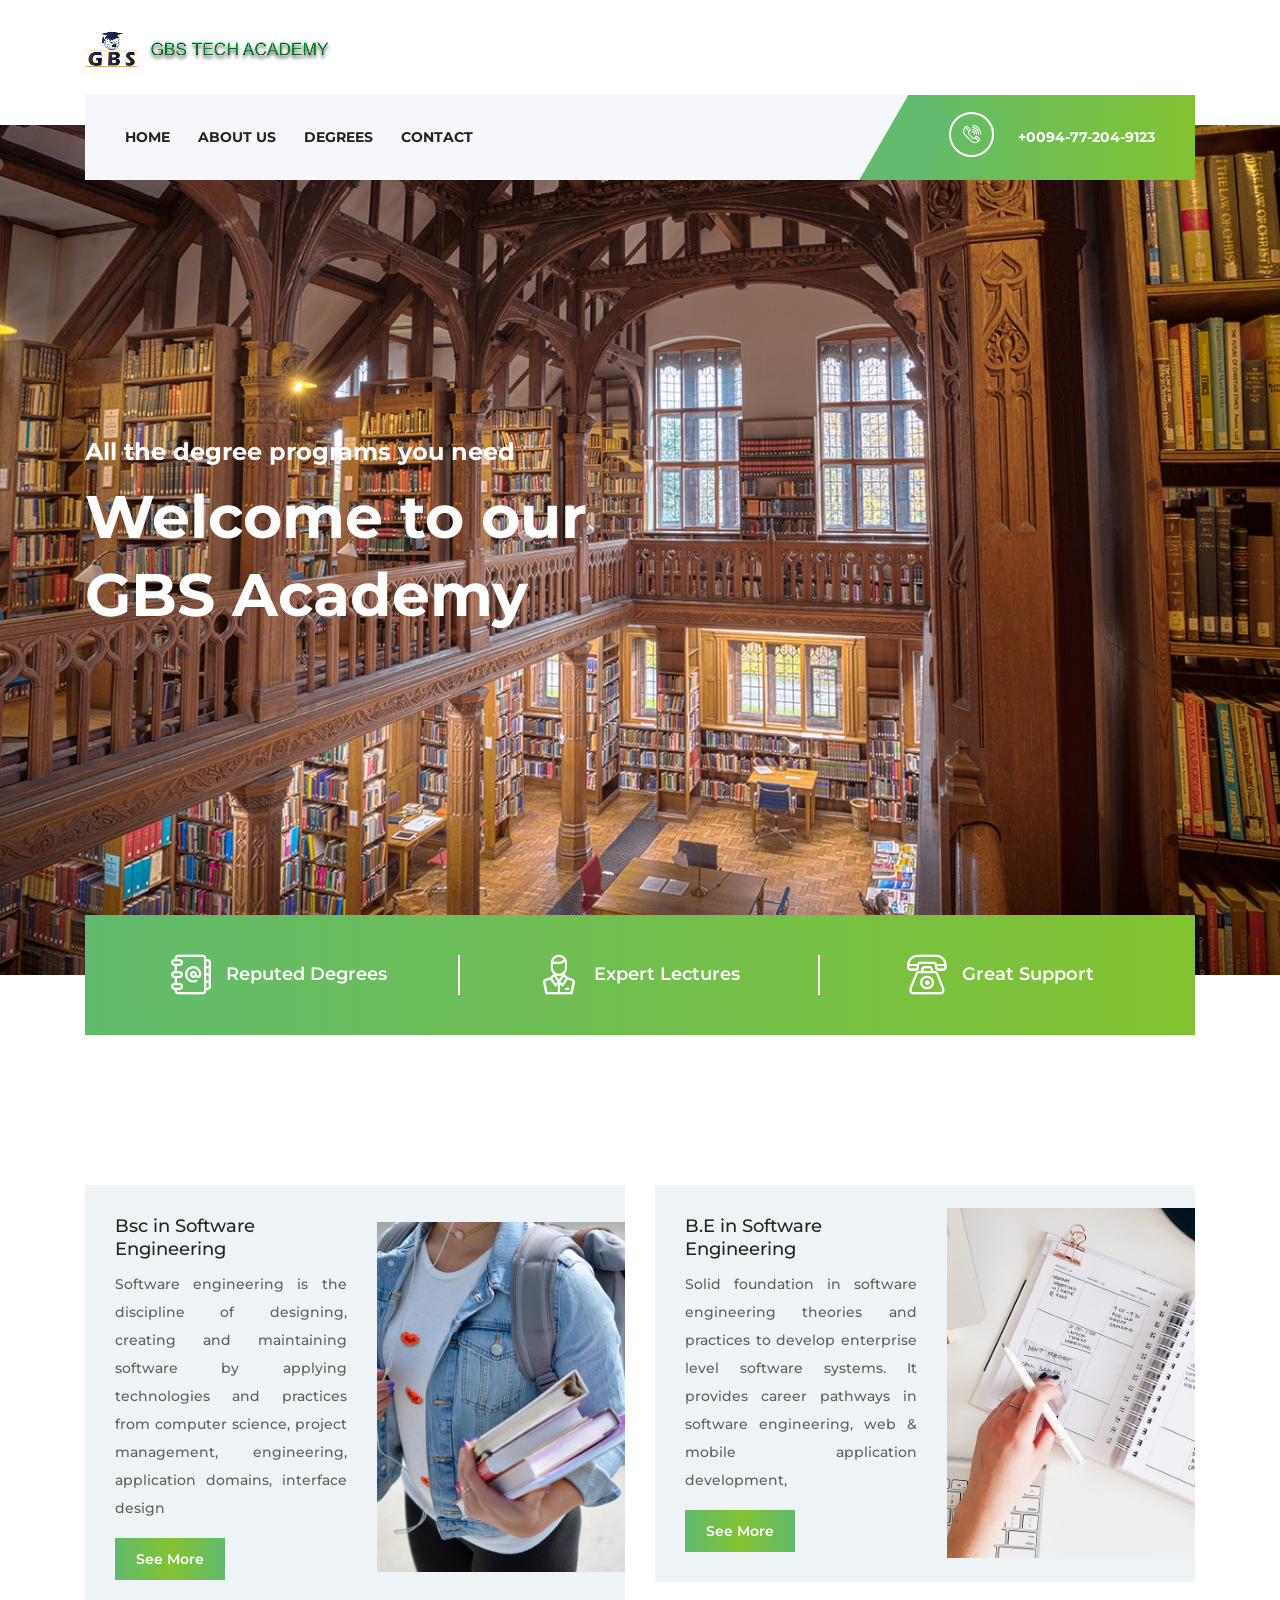
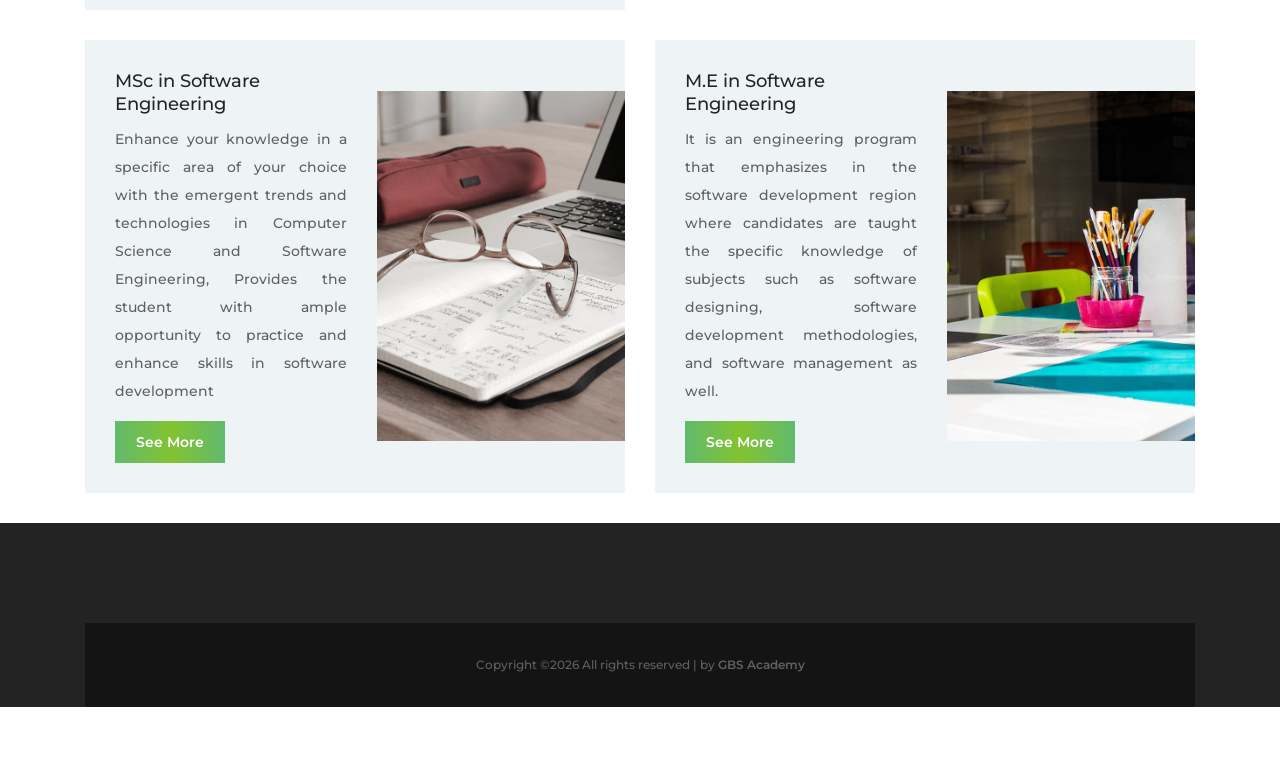
==== commit e8461bfe: "commit the changes" ====
--- a/index.html
+++ b/index.html
@@ -1,521 +1,238 @@
 <!DOCTYPE html>
 <html lang="en">
+
 <head>
-	<!--Table Headers -->
-	<meta charset="UTF-8">
-	<meta name="viewport" content="width=device-width, initial-scale=1">
-	<!--===============================================================================================-->
-	<link rel="icon" type="image/png" href="images/icons/favicon.ico" />
-	<!--===============================================================================================-->
-	<link rel="stylesheet" type="text/css" href="vendor/bootstrap/css/bootstrap.min.css">
-	<!--===============================================================================================-->
-	<link rel="stylesheet" type="text/css" href="fonts/font-awesome-4.7.0/css/font-awesome.min.css">
-	<!--===============================================================================================-->
-	<link rel="stylesheet" type="text/css" href="vendor/animate/animate.css">
-	<!--===============================================================================================-->
-	<link rel="stylesheet" type="text/css" href="vendor/select2/select2.min.css">
-	<!--===============================================================================================-->
-	<link rel="stylesheet" type="text/css" href="vendor/perfect-scrollbar/perfect-scrollbar.css">
-	<!--===============================================================================================-->
-	<link rel="stylesheet" type="text/css" href="css/util.css">
-	<link rel="stylesheet" type="text/css" href="css/main.css">
-	<!--===============================================================================================-->
-	<!--Table Headers -->
-
-	<!-- Global site tag (gtag.js) - Google Analytics -->
-	<script async src="https://www.googletagmanager.com/gtag/js?id=UA-150959124-2"></script>
-	<script>
-		window.dataLayer = window.dataLayer || [];
-		function gtag() { dataLayer.push(arguments); }
-		gtag('js', new Date());
-
-		gtag('config', 'UA-150959124-2');
-	</script>
-	<title>Welcome to Global Business School - Kandy</title>
-	<meta charset="utf-8">
-	<meta name="Accouting Forum Kandy" content="No 01, accouting forum in Kandy">
-	<meta name="Accouting" content="Most trusted accouting forum at kandy">
-	<link href="https://fonts.googleapis.com/css?family=Montserrat:200,300,400,500,600,700,800&display=swap"
-		rel="stylesheet">
-	<link rel="stylesheet" href="https://stackpath.bootstrapcdn.com/font-awesome/4.7.0/css/font-awesome.min.css">
-	<link rel="stylesheet" href="css/animate.css">
-	<link rel="stylesheet" href="css/owl.carousel.min.css">
-	<link rel="stylesheet" href="css/owl.theme.default.min.css">
-	<link rel="stylesheet" href="css/magnific-popup.css">
-	<link rel="stylesheet" href="css/flaticon.css">
-	<link rel="stylesheet" href="css/style.css">
+    <meta charset="UTF-8">
+    <meta name="description" content="">
+    <meta http-equiv="X-UA-Compatible" content="IE=edge">
+    <meta name="viewport" content="width=device-width, initial-scale=1, shrink-to-fit=no">
+    <!-- The above 4 meta tags *must* come first in the head; any other head content must come *after* these tags -->
+
+    <!-- Title -->
+    <title>Welcome to GBS Academy</title>
+
+    <!-- Favicon -->
+    <link rel="icon" href="img/core-img/favicon.ico">
+
+    <!-- Core Stylesheet -->
+    <link rel="stylesheet" href="style.css">
+
 </head>
 
 <body>
-	<div class="wrap">
-		<div class="container">
-			<div class="row">
-				<div class="col-md-12">
-					<div class="bg-wrap">
-						<div class="row">
-							<div class="col-md-6 d-flex align-items-center">
-								<p class="mb-0 phone pl-md-2">
-									<a href="tel:+94776654509" class="mr-2"><span
-											class="fa fa-phone mr-1"></span>0777654509</a>
-									<a href="mailto:info@gbschool.cc"><span class="fa fa-paper-plane mr-1"></span>
-										info@gbschool.cc</a>
-								</p>
-							</div>
-							<div class="col-md-6 d-flex justify-content-md-end">
-								<div class="social-media">
-									<p class="mb-0 d-flex">
-										<a href="#" class="d-flex align-items-center justify-content-center"><span
-												class="fa fa-facebook"><i class="sr-only">Facebook</i></span></a>
-										<a href="#" class="d-flex align-items-center justify-content-center"><span
-												class="fa fa-twitter"><i class="sr-only">Twitter</i></span></a>
-										<a href="#" class="d-flex align-items-center justify-content-center"><span
-												class="fa fa-instagram"><i class="sr-only">Instagram</i></span></a>
-									</p>
-								</div>
-							</div>
-						</div>
-					</div>
-				</div>
-			</div>
-		</div>
-	</div>
-	<nav class="navbar navbar-expand-lg navbar-dark ftco_navbar bg-dark ftco-navbar-light" id="ftco-navbar">
-		<div class="container">
-			<a class="navbar-brand" href="index.html">GBS</a>
-			<form action="#" class="searchform order-sm-start order-lg-last">
-				<!-- <div class="form-group d-flex">
-            <input type="text" class="form-control pl-3" placeholder="Search">
-            <button type="submit" placeholder="" class="form-control search"><span class="fa fa-search"></span></button>
-          </div> -->
-			</form>
-			<button class="navbar-toggler" type="button" data-toggle="collapse" data-target="#ftco-nav"
-				aria-controls="ftco-nav" aria-expanded="false" aria-label="Toggle navigation">
-				<span class="fa fa-bars"></span> Menu
-			</button>
-			<div class="collapse navbar-collapse" id="ftco-nav">
-				<ul class="navbar-nav m-auto">
-					<li class="nav-item active"><a href="index.html" class="nav-link">Home</a></li>
-					<li class="nav-item"><a href="services.html" class="nav-link">Services</a></li>
-					<li class="nav-item"><a href="contact.html" class="nav-link">Contact</a></li>
-				</ul>
-			</div>
-		</div>
-	</nav>
-	<!-- END nav -->
-	<style>
-		@media (max-width:629px) {
-			img#optionalstuff {
-				display: none;
-			}
-		}
-	</style>
-
-	<section class="ftco-section ftco-no-pt bg-light">
-		<div class="container">
-			<div class="row d-flex no-gutters">
-				<div class="col-md-6 d-flex">
-					<div class="img img-video d-flex align-self-stretch align-items-center justify-content-center justify-content-md-center mb-4 mb-sm-0"
-						style="background-image:url(images/about.png);">
-					</div>
-				</div>
-				<div class="col-md-6 pl-md-5 py-md-5">
-					<div class="heading-section pl-md-4 pt-md-5">
-						<span class="subheading">Welcome to Global Business School</span>
-						<h2 class="mb-4">What we Offer?</h2>
-						<ul style="color:black">
-							<li>Conducted by an expert panel of subject specialized lectures</li>
-							<li>E-Learning facilities - Online classes when required</li>
-							<li>One to one attention is provided to each student</li>
-							<li>Flexible class hours & affordable fees</li>
-							<li>Comfortable & fully Air-conditioned class rooms</li>
-							<li>Mock exams with extensive feedbacks</li>
-							<li>Limited students for each batch</li>
-							<li>Exam oriented revision sessions</li>
-							<li>Only ACCA Online Exam Center(OEC) in Kandy</li>
-							<li>Special Scholarship for high Achievers</li>
-							<li>Free Office 365 package & many more benefits...</li>
-						</ul>
-					</div>
-				</div>
-			</div>
-		</div>
-	</section>
-
-	<section>
-		<div class="container">
-			<img src="images/schedule.jpeg" style="width:100%; height:auto">
-		</div>
-	</section>
-
-	<section class="ftco-section ftco-no-pt bg-light">
-		<div class="container">
-			<div class="row d-flex no-gutters">
-				<div class="col-md-6 d-flex">
-					<div class="img img-video d-flex align-self-stretch align-items-center justify-content-center justify-content-md-center mb-4 mb-sm-0"
-						style="background-image:url(images/bg_4.jpeg);">
-					</div>
-				</div>
-				<div class="col-md-6 pl-md-5 py-md-5">
-					<div class="heading-section pl-md-4 pt-md-5">
-						<span class="subheading">ACCA FOUNDATION LEVEL</span>
-						<h2 class="mb-4">WEEKDAY BATCH</h2>
-						<h3>STARTING ON</h3>
-						<h3>10 - 08 - 2020</h3>
-						<h4>Visit us on</h4>
-						<h4>No.291, D.S. Senanayake Street</h4>
-						<h4>Kandy</h4>
-						<h4>Call us for more info </h4>
-						<h4><a href="tel:0764760225">076 - 476 02 25 </a></h4>
-						<h4><a href="tel:0771020500">077 - 102 05 80</a></h4>
-					</div>
-				</div>
-			</div>
-		</div>
-	</section>
-
-	<section class="ftco-section ftco-no-pt bg-light ftco-faqs">
-		<div class="container">
-			<div class="row">
-				<div class="col-lg-6">
-					<div class="img-faqs w-100">
-						<div class="img mb-4 mb-sm-0" style="background-image:url(images/about-2.png);">
-						</div>
-						<div class="img img-2 mb-4 mb-sm-0" style="background-image:url(images/about-1.png);">
-						</div>
-					</div>
-				</div>
-
-				<div class="col-lg-6 pl-lg-5">
-					<div class="heading-section mb-5 mt-5 mt-lg-0">
-						<span class="subheading">Start your Professional journey with GBS</span>
-						<h2 class="mb-3">We produce quality individuals, not merely numbers</h2>
-						<p></p>
-					</div>
-					<div id="accordion" class="myaccordion w-100" aria-multiselectable="true">
-						
-						<div class="card">
-							<div class="card-header p-0" id="headingOne">
-								<h2 class="mb-0">
-									<button href="#collapseOne"
-										class="d-flex py-3 px-4 align-items-center justify-content-between btn btn-link"
-										data-parent="#accordion" data-toggle="collapse" aria-expanded="true"
-										aria-controls="collapseOne">
-										<p class="mb-0">You can work in any sector</p>
-										<i class="fa" aria-hidden="true"></i>
-									</button>
-								</h2>
-							</div>
-							<div class="collapse show" id="collapseOne" role="tabpanel" aria-labelledby="headingOne">
-								<div class="card-body py-3 px-0">
-									<ul style="color:black;text-align: justify;">
-										<li>Financial management is the discipline that drives all business.</li>
-										<li>Finance professionals create the strategies and carry out the work that
-											leads businesses to success</li>
-										<li>This is why all industries, all over the world, need the best finance
-											professionals.</li>
-										<li>So when you choose finance and accountancy, you’ll be in demand and doors
-											to respected, hugely rewarding career opportunities will open for you.</li>
-										<li>And if you want to work internationally, the right qualification can take
-											you all over the globe.</li>
-									</ul>
-								</div>
-							</div>
-						</div>
-
-						<div class="card">
-							<div class="card-header p-0" id="headingTwo" role="tab">
-								<h2 class="mb-0">
-									<button href="#collapseTwo"
-										class="d-flex py-3 px-4 align-items-center justify-content-between btn btn-link"
-										data-parent="#accordion" data-toggle="collapse" aria-expanded="false"
-										aria-controls="collapseTwo">
-										<p class="mb-0">It's highly flexible</p>
-										<i class="fa" aria-hidden="true"></i>
-									</button>
-								</h2>
-							</div>
-							<div class="collapse" id="collapseTwo" role="tabpanel" aria-labelledby="headingTwo">
-								<div class="card-body py-3 px-0">
-									<ul style="color:black;text-align: justify;">
-										<li>Whether you want to work in fashion, politics, sport or business –
-											accountancy could be your route in.</li>
-										<li>The skills you gain when you study accountancy turn you into a highly
-											sought-after finance professional who can work across teams and in
-											strategic, diverse roles – all the way up to the boardroom.</li>
-									</ul>
-								</div>
-							</div>
-						</div>
-
-						<div class="card">
-							<div class="card-header p-0" id="headingThree" role="tab">
-								<h2 class="mb-0">
-									<button href="#collapseThree"
-										class="d-flex py-3 px-4 align-items-center justify-content-between btn btn-link"
-										data-parent="#accordion" data-toggle="collapse" aria-expanded="false"
-										aria-controls="collapseThree">
-										<p class="mb-0">And hugely rewarding</p>
-										<i class="fa" aria-hidden="true"></i>
-									</button>
-								</h2>
-							</div>
-							<div class="collapse" id="collapseThree" role="tabpanel" aria-labelledby="headingTwo">
-								<div class="card-body py-3 px-0">
-									<ul style="color:black;text-align: justify;">
-										<li>A career in accountancy could come with generous salaries and opportunities
-											to progress quickly.</li>
-										<li>It’s a highly respected profession and is also immensely satisfying – you’ll
-											draw on strategic, leadership and communication skills</li>
-										<li>Work with a variety of teams and really make an impact on your workplace and
-											the wider world.</li>
-									</ul>
-								</div>
-							</div>
-						</div>
-
-						<div class="card">
-							<div class="card-header p-0" id="headingFour" role="tab">
-								<h2 class="mb-0">
-									<button href="#collapseFour"
-										class="d-flex py-3 px-4 align-items-center justify-content-between btn btn-link"
-										data-parent="#accordion" data-toggle="collapse" aria-expanded="false"
-										aria-controls="collapseFour">
-										<p class="mb-0">Why ACCA?</p>
-										<i class="fa" aria-hidden="true"></i>
-									</button>
-								</h2>
-							</div>
-							<div class="collapse" id="collapseFour" role="tabpanel" aria-labelledby="headingTwo">
-								<div class="card-body py-3 px-0" style="color:black;text-align: justify;">
-									<p>Where better to study than with the world's most forward-thinking accountancy
-										body?
-										If accountancy is the right career path for you, ACCA is the qualification that
-										will get you where you want to go.</p>
-									<p><a
-											href="https://yourfuture.accaglobal.com/global/en/why-acca/gateway-to-success.html">
-											Find out how we can help give your career the ultimate flying start.</a>
-									</p>
-								</div>
-							</div>
-						</div>
-					</div>
-				</div>
-			</div>
-		</div>
-	</section>
-
-
-	<section id="IFRS">
-		<div class="limiter">
-			<div class="container" style="color: black;">
-				<h1 class="entry-title" style="color: black;">Performance Obligations and Timing of Revenue Recognition (IFRS 15)</h1>	</header><!-- .entry-header -->
-				<div class="entry-content" style="color: black;">
-				<div id="ftwp-postcontent" ><p><em><time datetime="2020-03-01">Last updated: 1 March 2020</time></em></p>
-				<h2 id="link-when-to-recognise-revenue" class="ftwp-heading">When to recognise revenue</h2>
-				<p>Revenue is recognised when/as <a href="https://ifrscommunity.com/knowledge-base/ifrs-15-performance-obligations-and-timing-of-revenue-recognition/#link-performance-obligation">performance obligations</a> are satisfied in the amount of <a href="https://ifrscommunity.com/knowledge-base/ifrs-15-transaction-price/" rel="noopener">transaction price</a> allocated to satisfied performance obligations (IFRS 15.46). A performance obligation is satisfied by transferring a promised good or service to a customer (IFRS 15.31). A good or service is transferred to a customer when they obtain <a href="https://ifrscommunity.com/knowledge-base/ifrs-15-performance-obligations-and-timing-of-revenue-recognition/#link-control-of-an-asset">control of that asset</a>.</p>
-				<p>A performance obligation can be satisfied (and revenue recognised) <a href="https://ifrscommunity.com/knowledge-base/ifrs-15-performance-obligations-and-timing-of-revenue-recognition/#link-performance-obligations-satisfied-at-a-point-in-time">at a point in time</a> or <a href="https://ifrscommunity.com/knowledge-base/ifrs-15-performance-obligations-and-timing-of-revenue-recognition/#link-performance-obligations-satisfied-over-time">over time</a>. If a performance obligation is not satisfied over time, it must be treated as satisfied at a point in time (IFRS 15.32).</p>
-				<p><a href="https://ifrscommunity.com/wp-content/uploads/IFRS-15-timing-of-revenue-recognition.png"><img class="alignnone size-full wp-image-2856" src="https://ifrscommunity.com/wp-content/uploads/IFRS-15-timing-of-revenue-recognition.png" alt="Timing of revenue recognition under IFRS 15" width="820" height="606" srcset="https://ifrscommunity.com/wp-content/uploads/IFRS-15-timing-of-revenue-recognition.png 820w, https://ifrscommunity.com/wp-content/uploads/IFRS-15-timing-of-revenue-recognition-300x222.png 300w, https://ifrscommunity.com/wp-content/uploads/IFRS-15-timing-of-revenue-recognition-768x568.png 768w" sizes="(max-width: 820px) 85vw, 820px" /></a></p>
-				<h2 id="link-performance-obligation" class="ftwp-heading">Performance obligation</h2>
-				<p>A performance obligation is a promise to transfer to the customer a good or service (or a bundle of goods or services) that is <a href="https://ifrscommunity.com/knowledge-base/ifrs-15-performance-obligations-and-timing-of-revenue-recognition/#link-distinct-goods-or-services" rel="noopener">distinct</a> (IFRS 15.22). At a contract inception, entities need to identify the goods or services promised in that contract. This is a starting point in identifying performance obligations. In addition to the goods or services explicitly stated in the contract, all implied promises (e.g. by past business practices or published policies) that create a valid expectation of the customer that the entity will transfer a distinct good or service are also treated as separate performance obligations, even though they may not be enforceable by law (IFRS 15.24, BC87).</p>
-				<p>Activities that do not transfer a good or service to a customer are not a performance obligation even though they may be necessary to fulfil a contract (IFRS 15.25). Examples of such activities are setup of a manufacturing process or connecting a customer to a telecommunications network.</p>
-				<h2 id="link-distinct-goods-or-services" class="ftwp-heading" style="color: black;">Distinct goods or services</h2>
-				<h3 id="link-definition-of-distinct-goods-or-services" class="ftwp-heading">Definition of distinct goods or services</h3>
-				<p>A good or service is distinct if both of the following criteria are met (IFRS 15.27):</p>
-				<ol style="list-style-type: lower-alpha;">
-				<li>the customer can benefit from the good or service either on its own or together with other resources that are readily available to the customer (in other words: the good or service is capable of being distinct); and</li>
-				<li>the entity’s promise to transfer the good or service to the customer is separately identifiable from other promises in the contract (in other words: the promise to transfer the good or service is distinct within the context of the contract).</li>
-				</ol>
-				<p>A 2-step approach seems to work best. At first, entities look at point a. and assess whether the good or service is capable of being distinct (more discussion on this point below). If the answer is no, the good/service is not distinct. If the answer is yes, entities move on to point b. and assess whether this good/service is distinct within the context of the contract (again, more discussion on this point below). If the answer is yes, the good/service is distinct. If no, the good/service is not distinct. Examples of distinct goods or services are given in IFRS 15.26.</p>
-				<p>If a promised good or service is not distinct, it should be combined with other promised goods or services until they become distinct together (&#8216;a bundle&#8217;). Such a bundle is then treated as a single performance obligation (IFRS 15.30).</p>
-				<p>A good or service should be treated as a separate performance obligation irrespective of the business model adopted by an entity. For example, a telecommunications company may want to consider a &#8216;free&#8217; mobile phone provided to a customer as a marketing expense as its business model is to provide telecommunications services, not to sell phones. Such an approach is not allowed under IFRS 15 (IFRS 15.BC88-BC90).</p>
-				<h3 id="link-the-good-or-service-is-capable-of-being-distinct" class="ftwp-heading">The good or service is capable of being distinct</h3>
-				<p>For some goods or services, such as a piece of furniture, it is obvious that a customer will benefit from them on their own. Sometimes a customer can benefit from the good or service only by using them with other readily available resources (e.g. a mobile phone that needs a provider of telecommunications services). A readily available resource is defined in IFRS 15.28 as a good or service that is sold separately (by the reporting entity or third party) or a resource that the customer has already obtained from the entity (including goods or services that the entity will transfer to the customer under the contract before the good or service in question is transferred) or from other transactions or events. See Example 11 Cases A/E, Example 12 and Example 56 Case A accompanying IFRS 15.</p>
-				<p>Paragraph IFRS 15.BC100 notes that the assessment of whether the customer can benefit from the goods or services on its own should be based on the characteristics of the goods or services themselves instead of the way in which the customer may use the goods or services. Consequently, an entity would disregard any contractual limitations that might preclude the customer from obtaining readily available resources from a source other than the entity. See Example 11 Case D accompanying IFRS 15.</p>
-				<h3 id="link-the-good-or-service-is-distinct-within-the-context-of-the-contract" class="ftwp-heading">The good or service is distinct within the context of the contract</h3>
-				<p>A good or service promised to the customer is not separately identifiable from other promises in the contract when, in substance, the customer contracted for a combined good or service. In such cases, goods or services that seem to be distinct are in fact only inputs to the combined item. For example, when a customer places an order to print 10,000 copies of a book, the paper used for printing that book is not a distinct good, although the customer would be able to take that paper with him and print the book in a different place. Similarly, construction companies do not recognise revenue when they deliver building materials to the construction site if the customer contracted them to construct a building. See Example 10 Case A, Example 11 Cases B/E and Example 55 and Example 56 Case B accompanying IFRS 15.</p>
-				<p>Paragraph IFRS 15.29 lists three most common circumstances in which two or more promises to transfer goods or services to a customer are not separately identifiable (a non-exhaustive list):</p>
-				<ol style="list-style-type: lower-alpha;">
-				<li>The entity provides a significant service of integrating the goods or services with other goods or services promised in the contract into a bundle of goods or services that represent the combined output or outputs for which the customer has contracted. In other words, the entity is using the goods or services as inputs to produce or deliver the combined output or outputs specified by the customer. A combined output or outputs might include more than one phase, element or unit (e.g. construction contracts).</li>
-				<li>One or more of the goods or services significantly modifies or customises, or are significantly modified or customised by, one or more of the other goods or services promised in the contract (e.g. sale of software with significant customisation).</li>
-				<li>Each of the goods or services is significantly affected by one or more of the other goods or services in the contract (they are highly interdependent or highly interrelated).</li>
-				</ol>
-				<h3 id="link-non-refundable-upfront-fees" class="ftwp-heading">Non-refundable upfront fees</h3>
-				<p>Non-refundable upfront fees should be assessed against the criteria for identifying a performance obligation which will determine their accounting treatment. Usually, the upfront fee does not result in the transfer of a distinct good or service to the customer and therefore it is not treated as a separate performance obligation. Instead, it is allocated to other performance obligations identified in the contract (IFRS 15.B48-B50).</p>
-				<p>When the up-front fees are deemed to be a compensation for set-up costs incurred by the entity, those costs can be recognised as <a href="https://ifrscommunity.com/knowledge-base/ifrs-15-contract-costs/#link-costs-to-fulfil-a-contract" rel="noopener">costs to fulfil a contract</a> (assets) (IFRS 15.B51).</p>
-				<p>See Example 53 accompanying IFRS 15.</p>
-				<h3 id="link-examples-of-distinct-goods-or-services" class="ftwp-heading">Examples of distinct goods or services</h3>
-				<ul>
-				<li>A car manufacturer sells its cars to a dealer and promises in the contract to provide a free maintenance to a final customer (i.e. to a customer of a dealer) for 3 years after the purchase. Such a promise of free maintenance is a distinct service and constitutes a separate performance obligation for a car manufacturer.</li>
-				<li>A telecommunications company promises a free smartphone to each customer who subscribes for a premium telecommunications service. Additionally, it charges a one-off connection fee. Free smartphone is a distinct good and constitutes a separate performance obligation for the telecommunications company. Connection fee is not a distinct service and does not constitute a separate performance obligation as it does not result in a transfer of goods or services to the customer.</li>
-				<li>A manufacturer contracts with its customer for a production of 100,000 pieces of sporting equipment. The manufacturer charges $0.5 million of up-front setup costs and $100 for each manufactured piece. The setup of manufacturing line is not a distinct service and does not constitute a separate performance obligation as it does not result in a transfer of goods or services to the customer.</li>
-				<li>Entity X produces a specialised equipment which is installed at customer’s premises. Only Entity X is able to install the equipment. Entity X charges $5 million for the equipment and $0.5 million for the installation. The equipment and its installation as treated as a single performance obligation as the customer would not be able to benefit from the equipment or installation service on its own.</li>
-				</ul>
-				<h2 id="link-a-series-of-distinct-goods-or-services-that-are-substantially-the-same" class="ftwp-heading">A series of distinct goods or services that are substantially the same</h2>
-				<p>Another important type of a performance obligation is a series of distinct goods or services that are substantially the same and that have the same pattern of transfer to the customer (IFRS 15.22(b)). In practice, this most often applies to repetitive services, such as cleaning services or transaction processing (IFRS 15.BC114).</p>
-				<p>A series of distinct goods or services is treated as one performance obligation when both of the following criteria are met (IFRS 15.23):</p>
-				<ol style="list-style-type: lower-alpha;">
-				<li>each distinct good or service in the series would meet the criteria to be a <a href="https://ifrscommunity.com/knowledge-base/ifrs-15-performance-obligations-and-timing-of-revenue-recognition/#link-performance-obligations-satisfied-over-time" rel="noopener">performance obligation satisfied over time</a>; and</li>
-				<li>when <a href="https://ifrscommunity.com/knowledge-base/ifrs-15-performance-obligations-and-timing-of-revenue-recognition/#link-measuring-progress-towards-complete-satisfaction-of-a-performance-obligation-over-time" rel="noopener">measuring progress</a> towards complete satisfaction of a performance obligation, the same method would be used to measure the entity’s progress towards complete satisfaction for each distinct good or service in the series.</li>
-				</ol>
-				<p>See Examples 7, 13, 25 accompanying IFRS 15 and the examples below.</p>
-				<blockquote><p>Example: A series of distinct goods or services that are substantially the same</p></blockquote>
-				<p>Entity A is a company manufacturing car parts. It contracts with a car producer to manufacture 1 million car seats over the next three years. Each car seat is a distinct good, but Entity A treats the whole contract as one performance obligation under paragraph IFRS 15.22(b). It does so, because in concludes that conditions in paragraph IFRS 15.35(c) are met (more on <a href="https://ifrscommunity.com/knowledge-base/ifrs-15-performance-obligations-and-timing-of-revenue-recognition/#link-performance-obligations-satisfied-over-time" rel="noopener">performance obligations satisfied over time</a> below). It does not matter whether the production will be spread evenly over time or not.</p>
-				<hr />
-				<h2 id="link-performance-obligations-satisfied-over-time" class="ftwp-heading">Performance obligations satisfied over time</h2>
-				<h3 id="link-criteria-for-performance-obligations-to-be-satisfied-over-time" class="ftwp-heading">Criteria for performance obligations to be satisfied over time</h3>
-				<p>Performance obligation is satisfied over time if <strong>one</strong> of the criteria given in IFRS 15.35 is met:</p>
-				<ol style="list-style-type: lower-alpha;">
-				<li>The customer simultaneously receives and consumes the benefits provided by the entity’s performance as the entity performs.</li>
-				<li>The entity’s performance creates or enhances an asset that the customer controls as the asset is created or enhanced.</li>
-				<li>The entity’s performance does not create an asset with an alternative use to the entity and the entity has an enforceable right to payment for performance completed to date.</li>
-				</ol>
-				<h3 id="link-customer-simultaneously-receives-and-consumes-benefits" class="ftwp-heading">Customer simultaneously receives and consumes benefits</h3>
-				<p>This criterion is met in routine or recurring services, such as access to the Internet charged on a flat fee basis or cleaning services, but can also apply in more complex contracts. When the application of this criterion is not straightforward, it is crucial to focus on assessing whether another entity would need to substantially re-perform the work that the entity has completed to date if that other entity were to fulfil the remaining performance obligation. In making this assessment an entity should (IFRS 15.B4):</p>
-				<ul>
-				<li>disregard potential contractual restrictions or practical limitations that otherwise would prevent the entity from transferring the remaining performance obligation to another entity; and</li>
-				<li>presume that another entity fulfilling the remainder of the performance obligation would not have the benefit of any asset that is presently controlled by the entity and that would remain controlled by the entity if the performance obligation were to transfer to another entity.</li>
-				</ul>
-				<p>IASB stated that this criterion for performance obligation satisfied over time is not intended to be applied when an asset (e.g. work-in-progress) is created that is not consumed immediately by the customer (IFRS 15.BC128).</p>
-				<p>See Examples 13,18 and 25 accompanying IFRS 15 and the example below.</p>
-				<blockquote><p>Example: Satisfaction of performance obligation in a transportation service</p></blockquote>
-				<p>Entity A contracts to transport a package from Madrid to Moscow. At the reporting period, the package has already been transported to Berlin. Entity A should recognise revenue for the transportation completed to date (i.e. from Madrid to Berlin) as another entity would not need to substantially re-perform the work that Entity A has completed to date if that other entity were to fulfil the remaining performance obligation to the customer and transport the package from Berlin to Moscow (IFRS 15.B4).</p>
-				<hr />
-				<h3 id="link-entitys-performance-creates-or-enhances-an-asset-that-the-customer-controls" class="ftwp-heading">Entity’s performance creates or enhances an asset that the customer controls</h3>
-				<p>This is another criterion that, if met, makes a performance obligation satisfied over time. The most typical application of this criterion is in construction industry, when an asset is created or enhanced on the customer’s land.</p>
-				<p>See more discussion on the <a href="https://ifrscommunity.com/knowledge-base/ifrs-15-performance-obligations-and-timing-of-revenue-recognition/#link-control-of-an-asset" rel="noopener">control of an asset by a customer</a>.</p>
-				<h3 id="link-asset-without-an-alternative-use-to-the-entity-and-enforceable-right-to-payment" class="ftwp-heading">Asset without an alternative use to the entity and enforceable right to payment</h3>
-				<h4 id="link-overview-of-the-conditions-to-be-met" class="ftwp-heading">Overview of the conditions to be met</h4>
-				<p>A performance obligation is treated as satisfied over time under this criterion when both of the following criteria are met:</p>
-				<ol>
-				<li>the entity’s performance does not create an asset with an alternative use to the entity due to legal and/or practical restrictions and</li>
-				<li>the entity has a contractual or legally enforceable right to receive reasonable compensation for performance completed to date if the contract were to be terminated before completion for reasons other than the entity’s failure to perform as promised.</li>
-				</ol>
-				<h4 id="link-no-alternative-use" class="ftwp-heading">No alternative use</h4>
-				<p>An asset created by an entity’s performance does not have an alternative use to an entity if the entity is either:</p>
-				<ul>
-				<li>restricted contractually from readily directing the asset for another use during the creation or enhancement of that asset or</li>
-				<li>limited practically from readily directing the asset in its completed state for another use (as is the case when assets are significantly customised for the customer).</li>
-				</ul>
-				<p>The assessment of whether an asset has an alternative use to the entity is made at contract inception (IFRS 15.36). See paragraphs IFRS 15.B6-B8 and BC134-BC141 for more discussion.</p>
-				<h4 id="link-enforceable-right-to-payment" class="ftwp-heading">Enforceable right to payment</h4>
-				<p>The fact that the customer is obliged to pay for the work performed to date is a crucial indicator that the customer controls the asset and performance obligation is satisfied over time. This does not mean that an entity must have an unconditional right to payment at the reporting date but, instead, it must have an enforceable right to demand payment for performance completed to date if the customer were to terminate the contract before completion. It is also important that the right to payment is legally enforceable. See IFRS 15.37;B9-B13;BC142-BC147 for more discussion on this criterion. See also Examples 14, 15, 16 and 17 accompanying IFRS 15.</p>
-				<h3 id="link-stand-ready-obligation" class="ftwp-heading">Stand-ready obligation</h3>
-				<p>The substance of some performance obligations is to stand-ready to serve the customer and not to deliver the underlying goods/services. Such performance obligations are usually treated as satisfied over time with straight-line revenue recognition. For example, a gym membership is an obligation to stand-ready to provide the customer with access to the gym and its equipment. It would not provide meaningful results if the gym tried to assess the number of hours that the customer will use throughout the contract and recognise revenue based on actual/total ratio. Instead, revenue is recognised proportionately to time lapsed.</p>
-				<h2 id="link-measuring-progress-towards-complete-satisfaction-of-a-performance-obligation-over-time" class="ftwp-heading">Measuring progress towards complete satisfaction of a performance obligation over time</h2>
-				<h3 id="link-methods-for-measuring-progress" class="ftwp-heading">Methods for measuring progress</h3>
-				<p>If a performance obligation is satisfied over time, revenue is recognised based on the progress towards complete satisfaction of performance obligation. Measurement of progress can be based on the output or the input. Only one method should be used for measuring progress for a particular performance obligation and also for performance obligations with similar characteristics (IFRS 15.BC161). This can be especially challenging for performance obligations consisting of several non-<a href="https://ifrscommunity.com/knowledge-base/ifrs-15-performance-obligations-and-timing-of-revenue-recognition/#link-distinct-goods-or-services">distinct</a> goods/services.</p>
-				<h3 id="link-output-methods" class="ftwp-heading">Output methods</h3>
-				<p>Output methods are covered in IFRS 15.B15-B17. Output methods are based on direct measurement of the value to the customer of the goods or services transferred to date relative to the remaining goods or services promised under the contract. Measurement methods include surveys, milestones reached, time elapsed or units delivered. Measurement method should take into account all goods and services promised in the contract. The advantage of output methods is that they directly measure the value of the goods or services transferred to the customer.</p>
-				<p>Paragraph IFRS 15.B16 offers a practical expedient and allows to recognise revenue as the customer is billed, provided that this corresponds directly with the value to the customer of the entity’s performance completed to date. This may be a very useful practical expedient as it effectively applies also to determining the <a href="https://ifrscommunity.com/knowledge-base/ifrs-15-transaction-price/">transaction price</a> and allocating it to performance obligations.</p>
-				<h3 id="link-input-methods" class="ftwp-heading">Input methods</h3>
-				<p>Input methods are covered in IFRS 15.B18-B19. Measuring progress using an input method may be based on e.g. direct labour hours, time elapsed or resources consumed. IFRS 15 states also that it is possible to recognise revenue on a straight-line basis if the entity’s efforts or inputs are spread evenly throughout the performance period.</p>
-				<p>See Example 8 accompanying IFRS 15.</p>
-				<p>Basis for Conclusions to IFRS 15 and Example 19 include specific discussion on uninstalled materials (IFRS 15.BC170-BC175) and inefficiencies and wasted materials (IFRS 15.BC176-BC178).</p>
-				<h3 id="link-inability-to-measure-the-progress-reliably" class="ftwp-heading">Inability to measure the progress reliably</h3>
-				<p>When the entity is unable to measure the progress reliably, revenue is recognised only to the extent of the costs incurred, provided that the entity expects to recover them. Such costs cannot be deferred and recognised as assets unless they meet the criteria of recognising <a href="https://ifrscommunity.com/knowledge-base/ifrs-15-contract-costs/#link-costs-to-fulfil-a-contract" rel="noopener">costs to fulfil a contract</a>. Once the reliable measurement of progress becomes possible, the entity applies output or input methods as described above (IFRS 15.44-45).</p>
-				<h2 id="link-performance-obligations-satisfied-at-a-point-in-time" class="ftwp-heading">Performance obligations satisfied at a point in time</h2>
-				<h3 id="link-performance-obligations-satisfied-at-a-point-in-time-as-the-default-option" class="ftwp-heading">Performance obligations satisfied at a point in time as the default option</h3>
-				<p>Performance obligation satisfied at a point in time is the default option, i.e. if a performance obligation does not meet the criteria of being <a href="https://ifrscommunity.com/knowledge-base/ifrs-15-performance-obligations-and-timing-of-revenue-recognition/#link-performance-obligations-satisfied-over-time">satisfied over time</a>, it is assumed to be satisfied at a point in time. It is then a matter of deciding when exactly a performance obligation is satisfied, which is the date when a customer obtains <a href="https://ifrscommunity.com/knowledge-base/ifrs-15-performance-obligations-and-timing-of-revenue-recognition/#link-control-of-an-asset">control</a> of a promised good or service (&#8216;an asset&#8217;) (IFRS 15.38).</p>
-				<h3 id="link-control-of-an-asset" class="ftwp-heading">Control of an asset</h3>
-				<p>Control is the ability to direct the use of, and obtain substantially all of the remaining benefits from, the asset, or to restrict the access of other entities to those benefits (IFRS 15.31-34). The definition of control can be split into the following parts as set out in IFRS 15.33 and discussed further by the IASB in IFRS 15.BC120:</p>
-				<ol style="list-style-type: lower-alpha;">
-				<li>ability &#8211; the present right to:</li>
-				<li>direct the use of and asset (which includes restricting another entity from using an asset), and</li>
-				<li>obtain substantially all of the remaining benefits from an asset.</li>
-				</ol>
-				<p>The assessment of when control has been transferred to a customer should be made from his perspective (IFRS 15.BC121). Paragraph IFRS 15.38 provides additional indicators of the transfer of control which are discussed below.</p>
-				<h3 id="link-present-right-to-payment-for-the-asset" class="ftwp-heading">Present right to payment for the asset</h3>
-				<p>When a contract execution comes to a point when the entity has the right to a payment, it is an indicator that the control of the asset has been passed to a customer.</p>
-				<h3 id="link-transfer-of-legal-title-to-a-customer" class="ftwp-heading">Transfer of legal title to a customer</h3>
-				<p>When the entity has transferred a legal title to a customer under a contract, it is an indicator that the control of the asset has been passed to a customer. However, the control may have been passed to a customer even without the transfer of legal title, e.g. when the entity keeps the legal title until all receivables are paid by a customer.</p>
-				<h3 id="link-transfer-of-physical-possession" class="ftwp-heading">Transfer of physical possession</h3>
-				<p>Transfer of physical possession is another indication of transfer of control, but there are notable exceptions:</p>
-				<ul>
-				<li>repurchase agreements (including call and put options) covered in IFRS 15.B64-B76 and in Example 62 accompanying IFRS 15</li>
-				<li>consignment arrangements (e.g. with a dealer or distributor) covered in IFRS 15.B77-B78</li>
-				<li>bill-and-hold arrangements covered in IFRS 15.B79-B82 and in Example 63 accompanying IFRS 15</li>
-				</ul>
-				<p>Requirements relating to repurchase agreements can be summarised as follows:</p>
-				<figure id="attachment_2861" aria-describedby="caption-attachment-2861" style="width: 523px" class="wp-caption alignnone"><a href="https://ifrscommunity.com/wp-content/uploads/ifrs-15-example-put-option-diagram.png"><img class="size-full wp-image-2861" src="https://ifrscommunity.com/wp-content/uploads/ifrs-15-example-put-option-diagram.png" alt="Put options under IFRS 15" width="523" height="460" srcset="https://ifrscommunity.com/wp-content/uploads/ifrs-15-example-put-option-diagram.png 523w, https://ifrscommunity.com/wp-content/uploads/ifrs-15-example-put-option-diagram-300x264.png 300w" sizes="(max-width: 523px) 85vw, 523px" /></a><figcaption id="caption-attachment-2861" class="wp-caption-text">Put options under IFRS 15</figcaption></figure>
-				<figure id="attachment_2859" aria-describedby="caption-attachment-2859" style="width: 522px" class="wp-caption alignnone"><a href="https://ifrscommunity.com/wp-content/uploads/ifrs-15-example-call-option-diagram.png"><img class="size-full wp-image-2859" src="https://ifrscommunity.com/wp-content/uploads/ifrs-15-example-call-option-diagram.png" alt="Call options under IFRS 15" width="522" height="298" srcset="https://ifrscommunity.com/wp-content/uploads/ifrs-15-example-call-option-diagram.png 522w, https://ifrscommunity.com/wp-content/uploads/ifrs-15-example-call-option-diagram-300x171.png 300w" sizes="(max-width: 522px) 85vw, 522px" /></a><figcaption id="caption-attachment-2859" class="wp-caption-text">Call options under IFRS 15</figcaption></figure>
-				<h3 id="link-transfer-of-significant-risks-and-rewards-of-ownership-of-the-asset" class="ftwp-heading">Transfer of significant risks and rewards of ownership of the asset</h3>
-				<p>Transfer of significant risks and rewards of ownership of the asset is an indication of transfer of control.</p>
-				<h3 id="link-acceptance-of-the-asset-by-a-customer" class="ftwp-heading">Acceptance of the asset by a customer</h3>
-				<p>For contracts that require an acceptance by a customer of the good or service in question, the entity does not consider a performance obligation to be satisfied until such acceptance is obtained. An exception to this rule applies when the entity can objectively determine that the agreed specifications are met, such as weight or size (IFRS 15.B83-B85).</p>
-				<p>For arrangements with trial/evaluation periods, revenue is not recognised until the customer accepts the asset or trial period ends and customer becomes committed to pay consideration for the asset (IFRS 15.B86).</p>
-			</div>
-		</div>
-	</section>
-
-	<section class="ftco-section ftco-no-pt bg-light">
-		<div class="container">
-			<a href="#" style="align-items: center;">Senior Lecturer : M.D.M Aashikhan (FCA, FCCA, ACMA, CGMA, AIPA, ASCMA, ACFE, MAAT)</a>
-			<img src="images/profile.jpeg" alt="Aashikhan Profile Picture" class="responsive">
-		</div>
-	</section>
-
-	<section class="ftco-section ftco-no-pt bg-light">
-		<div class="container">
-			<div class="video-container">
-				<iframe width="560" height="315" src="https://www.youtube.com/embed/Izg5UDVrjMw" frameborder="0"
-					allow="accelerometer; autoplay; encrypted-media; gyroscope; picture-in-picture"
-					allowfullscreen></iframe>
-			</div>
-			<ul>
-				<li><a href="https://youtu.be/asrQU9a0XL8">IFRS 15- Accounting treatment for variable considerations</a></li>
-				<li><a href="https://www.youtube.com/watch?v=Izg5UDVrjMw">Multi Product BEP analysis-Alternative
-						approach</a></li>
-				<li><a href="https://www.youtube.com/watch?v=hGK6WOzNzB0">Bank Reconciliation further example</a></li>
-				<li><a href="https://www.youtube.com/watch?v=jOhtWb_U8KY">SOFP with Goodwill and Pre acquisition
-						profits</a></li>
-				<li><a href="https://www.youtube.com/watch?v=WmADZkn_XFU">Consolidated SOFP with Goodwill basics</a>
-				</li>
-				<li><a href="https://www.youtube.com/watch?v=RHCdW1AY5oc">Bank Reconciliation Example 1</a></li>
-				<li><a href="https://www.youtube.com/watch?v=U2wVBNFewQs">Bank Reconciliation Statement Basics</a></li>
-				<li><a href="https://www.youtube.com/watch?v=Q5ctJQy7uz0">Basic Consolidation example</a></li>
-				<li><a href="https://www.youtube.com/watch?v=RLnQ1OvUckw">BEP Analysis session 6</a></li>
-				<li><a href="https://www.youtube.com/watch?v=W7qwUk1Noyw">BEP Analysis Session 5</a></li>
-				<li><a href="https://www.youtube.com/watch?v=vh3qv6tGrSM">BEP analysis Session4</a></li>
-				<li><a href="https://www.youtube.com/watch?v=PVBJaG4fB3U">Break Even Point Analysis Lesson 2</a></li>
-				<li><a href="https://www.youtube.com/watch?v=0uXcE7fU0EQ">Break Even Point Analysis</a></li>
-			</ul>
-		</div>
-	</section>
-
-	<!-- Footer -->
-	<footer class="footer">
-		<div class="container-fluid px-lg-5">
-			<div class="row">
-				<div class="col-md-12">
-					<p class="copyright" style="align-content: center; align-items: center;">
-						Copyright &copy;
-						<script>document.write(new Date().getFullYear());</script> All rights reserved | Designed by <a
-							href="https://quadrate.lk">Quadrate Tech Solutions</a>
-					</p>
-				</div>
-			</div>
-		</div>
-	</footer>
-	<!-- Footer -->
-	<!-- loader -->
-	<div id="ftco-loader" class="show fullscreen"><svg class="circular" width="48px" height="48px">
-			<circle class="path-bg" cx="24" cy="24" r="22" fill="none" stroke-width="4" stroke="#eeeeee" />
-			<circle class="path" cx="24" cy="24" r="22" fill="none" stroke-width="4" stroke-miterlimit="10"
-				stroke="#F96D00" /></svg></div>
-	<script src="js/jquery.min.js"></script>
-	<script src="js/jquery-migrate-3.0.1.min.js"></script>
-	<script src="js/popper.min.js"></script>
-	<script src="js/bootstrap.min.js"></script>
-	<script src="js/jquery.easing.1.3.js"></script>
-	<script src="js/jquery.waypoints.min.js"></script>
-	<script src="js/jquery.stellar.min.js"></script>
-	<script src="js/jquery.animateNumber.min.js"></script>
-	<script src="js/owl.carousel.min.js"></script>
-	<script src="js/jquery.magnific-popup.min.js"></script>
-	<script src="js/scrollax.min.js"></script>
-	<script
-		src="https://maps.googleapis.com/maps/api/js?key=AIzaSyBVWaKrjvy3MaE7SQ74_uJiULgl1JY0H2s&sensor=false"></script>
-	<script src="js/google-map.js"></script>
-	<script src="js/main.js"></script>
+    <!-- ##### Preloader ##### -->
+    <div id="preloader">
+        <i class="circle-preloader"></i>
+    </div>
+
+    <!-- ##### Header Area Start ##### -->
+    <header class="header-area">
+
+        <!-- Top Header Area -->
+        <div class="top-header">
+            <div class="container h-100">
+                <div class="row h-100">
+                    <div class="col-12 h-100">
+                        <div class="header-content h-100 d-flex align-items-center justify-content-between">
+                            <div class="academy-logo">
+                                <a href="index.html"><img src="img/core-img/logo.png" alt=""></a>
+                            </div>
+                            <div class="login-content">
+                            </div>
+                        </div>
+                    </div>
+                </div>
+            </div>
+        </div>
+
+        <!-- Navbar Area -->
+        <div class="academy-main-menu">
+            <div class="classy-nav-container breakpoint-off">
+                <div class="container">
+                    <!-- Menu -->
+                    <nav class="classy-navbar justify-content-between" id="academyNav">
+
+                        <!-- Navbar Toggler -->
+                        <div class="classy-navbar-toggler">
+                            <span class="navbarToggler"><span></span><span></span><span></span></span>
+                        </div>
+
+                        <!-- Menu -->
+                        <div class="classy-menu">
+
+                            <!-- close btn -->
+                            <div class="classycloseIcon">
+                                <div class="cross-wrap"><span class="top"></span><span class="bottom"></span></div>
+                            </div>
+
+                            <!-- Nav Start -->
+                            <div class="classynav">
+                                <ul>
+                                    <li><a href="index.html">Home</a></li>
+                                    <li><a href="about-us.html">About Us</a></li>
+                                    <li><a href="course.html">Degrees</a></li>
+                                    <li><a href="contact.html">Contact</a></li>
+                                </ul>
+                            </div>
+                            <!-- Nav End -->
+                        </div>
+
+                        <!-- Calling Info -->
+                        <div class="calling-info">
+                            <div class="call-center">
+                                <a href="tel:+94-77-204-9123"><i class="icon-telephone-2"></i> <span>+0094-77-204-9123</span></a>
+                            </div>
+                        </div>
+                    </nav>
+                </div>
+            </div>
+        </div>
+    </header>
+    <!-- ##### Header Area End ##### -->
+
+    <!-- ##### Hero Area Start ##### -->
+    <section class="hero-area">
+        <div class="hero-slides owl-carousel">
+
+            <!-- Single Hero Slide -->
+            <div class="single-hero-slide bg-img" style="background-image: url(img/bg-img/bg-2.jpg);">
+                <div class="container h-100">
+                    <div class="row h-100 align-items-center">
+                        <div class="col-12">
+                            <div class="hero-slides-content">
+                                <h4 data-animation="fadeInUp" data-delay="100ms">All the degree programs you need</h4>
+                                <h2 data-animation="fadeInUp" data-delay="400ms">Welcome to our <br>GBS Academy</h2>
+                                <!-- <a href="#" class="btn academy-btn" data-animation="fadeInUp" data-delay="700ms">Read More</a> -->
+                            </div>
+                        </div>
+                    </div>
+                </div>
+            </div>
+        </div>
+    </section>
+    <!-- ##### Hero Area End ##### -->
+
+    <!-- ##### Top Feature Area Start ##### -->
+    <div class="top-features-area wow fadeInUp" data-wow-delay="300ms">
+        <div class="container">
+            <div class="row">
+                <div class="col-12">
+                    <div class="features-content">
+                        <div class="row no-gutters">
+                            <!-- Single Top Features -->
+                            <div class="col-12 col-md-4">
+                                <div class="single-top-features d-flex align-items-center justify-content-center">
+                                    <i class="icon-agenda-1"></i>
+                                    <h5>Reputed Degrees</h5>
+                                </div>
+                            </div>
+                            <!-- Single Top Features -->
+                            <div class="col-12 col-md-4">
+                                <div class="single-top-features d-flex align-items-center justify-content-center">
+                                    <i class="icon-assistance"></i>
+                                    <h5>Expert Lectures</h5>
+                                </div>
+                            </div>
+                            <!-- Single Top Features -->
+                            <div class="col-12 col-md-4">
+                                <div class="single-top-features d-flex align-items-center justify-content-center">
+                                    <i class="icon-telephone-3"></i>
+                                    <h5>Great Support</h5>
+                                </div>
+                            </div>
+                        </div>
+                    </div>
+                </div>
+            </div>
+        </div>
+    </div>
+    <!-- ##### Top Feature Area End ##### -->
+
+<!-- ##### Top Popular Courses Area Start ##### -->
+<div class="top-popular-courses-area mt-50 section-padding-100-70">
+    <div class="container">
+        <div class="row">
+
+                           <!-- Single Top Popular Course -->
+                           <div class="col-12 col-lg-6">
+                            <div class="single-top-popular-course d-flex align-items-center flex-wrap mb-30 wow fadeInUp" data-wow-delay="400ms">
+                                <div class="popular-course-content">
+                                    <h5>Bsc in Software Engineering</h5>
+                                    <p style="text-align: justify;">Software engineering is the discipline of designing, creating and maintaining software by applying technologies and practices from computer science, project management, engineering, application domains, interface design</p>
+                                    <a href="./bsc-in-software-engineering.html" class="btn academy-btn btn-sm">See More</a>
+                                </div>
+                                <div class="popular-course-thumb bg-img" style="background-image: url(img/bg-img/pc-1.jpg);"></div>
+                            </div>
+                        </div>
+        
+                        <!-- Single Top Popular Course -->
+                        <div class="col-12 col-lg-6">
+                            <div class="single-top-popular-course d-flex align-items-center flex-wrap mb-30 wow fadeInUp" data-wow-delay="500ms">
+                                <div class="popular-course-content">
+                                    <h5>B.E in Software Engineering</h5>
+                                    <p style="text-align: justify;">Solid foundation in software engineering theories and practices to develop enterprise level software systems. It provides career pathways in software engineering, web & mobile application development,</p>
+                                    <a href="./b-eng-hons-software-engineering.html" class="btn academy-btn btn-sm">See More</a>
+                                </div>
+                                <div class="popular-course-thumb bg-img" style="background-image: url(img/bg-img/pc-2.jpg);"></div>
+                            </div>
+                        </div>
+        
+                        <!-- Single Top Popular Course -->
+                        <div class="col-12 col-lg-6">
+                            <div class="single-top-popular-course d-flex align-items-center flex-wrap mb-30 wow fadeInUp" data-wow-delay="600ms">
+                                <div class="popular-course-content">
+                                    <h5>MSc in Software Engineering</h5>
+                                    <p style="text-align: justify;">Enhance your knowledge in a specific area of your choice with the emergent trends and technologies in Computer Science and Software Engineering, Provides the student with ample opportunity to practice and enhance skills in software development</p>
+                                    <a href="./msc-in-software-engineering.html" class="btn academy-btn btn-sm">See More</a>
+                                </div>
+                                <div class="popular-course-thumb bg-img" style="background-image: url(img/bg-img/pc-3.jpg);"></div>
+                            </div>
+                        </div>
+        
+                        <!-- Single Top Popular Course -->
+                        <div class="col-12 col-lg-6">
+                            <div class="single-top-popular-course d-flex align-items-center flex-wrap mb-30 wow fadeInUp" data-wow-delay="700ms">
+                                <div class="popular-course-content">
+                                    <h5>M.E in Software Engineering</h5>
+                                    <p style="text-align: justify;">It is an engineering program that emphasizes in the software development region where candidates are taught the specific knowledge of subjects such as software designing, software development methodologies, and software management as well.</p>
+                                    <a href="./m-eng-hons-software-engineering.html" class="btn academy-btn btn-sm">See More</a>
+                                </div>
+                                <div class="popular-course-thumb bg-img" style="background-image: url(img/bg-img/pc-4.jpg);"></div>
+                            </div>
+                        </div>
+</div>
+</div>
+
+
+    <!-- ##### Footer Area Start ##### -->
+    <footer class="footer-area">
+        <div class="main-footer-area section-padding-100-0">
+            <div class="container">
+        <div class="bottom-footer-area">
+            <div class="container">
+                <div class="row">
+                    <div class="col-12">
+                        <p><!-- Link back to Colorlib can't be removed. Template is licensed under CC BY 3.0. -->
+Copyright &copy;<script>document.write(new Date().getFullYear());</script> All rights reserved | by <a href="https://gbschool.cc" target="_blank">GBS Academy</a>
+<!-- Link back to Colorlib can't be removed. Template is licensed under CC BY 3.0. --></p>
+                    </div>
+                </div>
+            </div>
+        </div>
+    </footer>
+    <!-- ##### Footer Area Start ##### -->
+
+    <!-- ##### All Javascript Script ##### -->
+    <!-- jQuery-2.2.4 js -->
+    <script src="js/jquery/jquery-2.2.4.min.js"></script>
+    <!-- Popper js -->
+    <script src="js/bootstrap/popper.min.js"></script>
+    <!-- Bootstrap js -->
+    <script src="js/bootstrap/bootstrap.min.js"></script>
+    <!-- All Plugins js -->
+    <script src="js/plugins/plugins.js"></script>
+    <!-- Active js -->
+    <script src="js/active.js"></script>
 </body>
+
 </html>
--- a/style.css
+++ b/style.css
@@ -0,0 +1,1240 @@
+/* [Master Stylesheet v1.0] */
+/* :: :: 1.0 Import Fonts */
+@import url("https://fonts.googleapis.com/css?family=Montserrat:300,400,500,600,700,800,900");
+/* :: 2.0 Import All CSS */
+@import url(css/bootstrap.min.css);
+@import url(css/owl.carousel.min.css);
+@import url(css/animate.css);
+@import url(css/magnific-popup.css);
+@import url(css/font-awesome.min.css);
+@import url(css/custom-icon.css);
+@import url(css/classy-nav.min.css);
+/* :: 3.0 Base CSS */
+* {
+  margin: 0;
+  padding: 0; }
+
+body {
+  font-family: "Montserrat", sans-serif;
+  font-size: 14px; }
+
+h1,
+h2,
+h3,
+h4,
+h5,
+h6 {
+  color: #242424;
+  line-height: 1.3;
+  font-weight: 700; }
+
+p {
+  color: #606060;
+  font-size: 14px;
+  line-height: 2;
+  font-weight: 500; }
+
+a,
+a:hover,
+a:focus {
+  -webkit-transition-duration: 500ms;
+  transition-duration: 500ms;
+  text-decoration: none;
+  outline: 0 solid transparent;
+  color: #141414;
+  font-weight: 600;
+  font-size: 14px; }
+
+ul,
+ol {
+  margin: 0; }
+  ul li,
+  ol li {
+    list-style: none; }
+
+img {
+  height: auto;
+  max-width: 100%; }
+
+/* Spacing */
+.mt-15 {
+  margin-top: 15px !important; }
+
+.mt-30 {
+  margin-top: 30px !important; }
+
+.mt-50 {
+  margin-top: 50px !important; }
+
+.mt-70 {
+  margin-top: 70px !important; }
+
+.mt-100 {
+  margin-top: 100px !important; }
+
+.mb-15 {
+  margin-bottom: 15px !important; }
+
+.mb-30 {
+  margin-bottom: 30px !important; }
+
+.mb-50 {
+  margin-bottom: 50px !important; }
+
+.mb-70 {
+  margin-bottom: 70px !important; }
+
+.mb-100 {
+  margin-bottom: 100px !important; }
+
+.ml-15 {
+  margin-left: 15px !important; }
+
+.ml-30 {
+  margin-left: 30px !important; }
+
+.ml-50 {
+  margin-left: 50px !important; }
+
+.mr-15 {
+  margin-right: 15px !important; }
+
+.mr-30 {
+  margin-right: 30px !important; }
+
+.mr-50 {
+  margin-right: 50px !important; }
+
+/* Height */
+.height-400 {
+  height: 400px !important; }
+
+.height-500 {
+  height: 500px !important; }
+
+.height-600 {
+  height: 600px !important; }
+
+.height-700 {
+  height: 700px !important; }
+
+.height-800 {
+  height: 800px !important; }
+
+/* Section Padding */
+.section-padding-100 {
+  padding-top: 100px;
+  padding-bottom: 100px; }
+
+.section-padding-100-0 {
+  padding-top: 100px;
+  padding-bottom: 0; }
+
+.section-padding-0-100 {
+  padding-top: 0;
+  padding-bottom: 100px; }
+
+.section-padding-100-70 {
+  padding-top: 100px;
+  padding-bottom: 70px; }
+
+/* Section Heading */
+.section-heading {
+  position: relative;
+  z-index: 1;
+  max-width: 600px;
+  margin-bottom: 80px !important; }
+  .section-heading span {
+    color: #606060;
+    font-size: 12px;
+    text-transform: uppercase;
+    margin-bottom: 15px;
+    display: block;
+    letter-spacing: 2px; }
+  .section-heading h3 {
+    font-size: 34px;
+    margin-bottom: 0;
+    font-weight: 600; }
+    @media only screen and (max-width: 767px) {
+      .section-heading h3 {
+        font-size: 24px; } }
+  .section-heading.text-left {
+    text-align: left !important; }
+  .section-heading.white span,
+  .section-heading.white h3 {
+    color: #ffffff; }
+
+/* Preloader */
+#preloader {
+  background: #61ba6d;
+  background: -webkit-linear-gradient(to right, #61ba6d, #83c331);
+  background: linear-gradient(to right, #61ba6d, #83c331);
+  width: 100%;
+  height: 100%;
+  position: fixed;
+  top: 0;
+  left: 0;
+  right: 0;
+  z-index: 5000; }
+  #preloader .circle-preloader {
+    display: block;
+    width: 60px;
+    height: 60px;
+    border: 2px solid rgba(255, 255, 255, 0.5);
+    border-bottom-color: #ffffff;
+    border-radius: 50%;
+    position: absolute;
+    top: 0;
+    left: 0;
+    right: 0;
+    bottom: 0;
+    margin: auto;
+    animation: spin 2s infinite linear; }
+@-webkit-keyframes spin {
+  100% {
+    -webkit-transform: rotate(360deg);
+    transform: rotate(360deg); } }
+@keyframes spin {
+  100% {
+    -webkit-transform: rotate(360deg);
+    transform: rotate(360deg); } }
+/* Miscellaneous */
+.bg-img {
+  background-position: center center;
+  background-size: cover;
+  background-repeat: no-repeat; }
+
+.bg-white {
+  background-color: #ffffff !important; }
+
+.bg-dark {
+  background-color: #000000 !important; }
+
+.bg-transparent {
+  background-color: transparent !important; }
+
+.font-bold {
+  font-weight: 700; }
+
+.font-light {
+  font-weight: 300; }
+
+.bg-overlay {
+  position: relative;
+  z-index: 2;
+  background-position: center center;
+  background-size: cover; }
+  .bg-overlay::after {
+    background-color: rgba(0, 0, 0, 0.88);
+    position: absolute;
+    z-index: -1;
+    top: 0;
+    left: 0;
+    width: 100%;
+    height: 100%;
+    content: ""; }
+
+.mfp-image-holder .mfp-close,
+.mfp-iframe-holder .mfp-close {
+  color: #ffffff;
+  right: 0;
+  padding-right: 0;
+  width: 30px;
+  height: 30px;
+  background-color: #61ba6d;
+  line-height: 30px;
+  text-align: center;
+  position: absolute;
+  top: 40px;
+  right: -30px; }
+  @media only screen and (max-width: 767px) {
+    .mfp-image-holder .mfp-close,
+    .mfp-iframe-holder .mfp-close {
+      right: 0; } }
+
+/* ScrollUp */
+#scrollUp {
+  background: #61ba6d;
+  background: -webkit-linear-gradient(to right, #61ba6d, #83c331);
+  background: linear-gradient(to right, #61ba6d, #83c331);
+  border-radius: 0;
+  bottom: 60px;
+  box-shadow: 0 2px 6px 0 rgba(0, 0, 0, 0.3);
+  color: #ffffff;
+  font-size: 24px;
+  height: 40px;
+  line-height: 40px;
+  right: 60px;
+  text-align: center;
+  width: 40px;
+  -webkit-transition-duration: 500ms;
+  transition-duration: 500ms; }
+  #scrollUp:hover {
+    background-color: #141414; }
+  @media only screen and (max-width: 767px) {
+    #scrollUp {
+      bottom: 30px;
+      right: 30px; } }
+
+/* Essence Button */
+.academy-btn {
+  display: inline-block;
+  min-width: 160px;
+  height: 65px;
+  color: #ffffff;
+  border: none;
+  border-radius: 0;
+  padding: 0 40px;
+  font-size: 14px;
+  line-height: 65px;
+  -webkit-transition: all 500ms;
+  transition: all 500ms;
+  background: #61ba6d;
+  background-image: -webkit-linear-gradient(left, #61ba6d 0%, #83c331 51%, #61ba6d 100%);
+  background-image: linear-gradient(to right, #61ba6d 0%, #83c331 51%, #61ba6d 100%);
+  font-weight: 600; }
+  .academy-btn.btn-sm {
+    min-width: 110px;
+    padding: 0 20px;
+    height: 42px;
+    line-height: 42px; }
+  .academy-btn.active, .academy-btn:hover, .academy-btn:focus {
+    font-size: 14px;
+    font-weight: 600;
+    color: #ffffff;
+    background: #61ba6d;
+    background: -webkit-linear-gradient(to right, #61ba6d, #83c331);
+    background: linear-gradient(to right, #61ba6d, #83c331); }
+  .academy-btn.btn-2 {
+    background: #141414; }
+    .academy-btn.btn-2:hover, .academy-btn.btn-2:focus {
+      background: #69bc5f; }
+  .academy-btn.btn-3 {
+    background: #69bc5f; }
+    .academy-btn.btn-3:hover, .academy-btn.btn-3:focus {
+      background: #141414; }
+  .academy-btn.btn-4 {
+    background: #ffffff;
+    border: 2px solid #69bc5f;
+    color: #606060; }
+    .academy-btn.btn-4:hover, .academy-btn.btn-4:focus {
+      background: #69bc5f;
+      color: #ffffff; }
+
+/* Header Area CSS */
+.header-area {
+  position: relative;
+  z-index: 100;
+  width: 100%;
+  height: 125px; }
+  .header-area .top-header {
+    width: 100%;
+    height: 95px; }
+    .header-area .top-header .login-content a {
+      display: inline-block;
+      font-weight: 600; }
+      .header-area .top-header .login-content a:hover {
+        color: #69bc5f; }
+  .header-area .academy-main-menu {
+    position: absolute;
+    width: 100%;
+    height: 85px;
+    background-color: transparent;
+    top: 95px;
+    z-index: 100;
+    left: 0;
+    right: 0; }
+    .header-area .academy-main-menu .classy-nav-container {
+      background-color: transparent; }
+    .header-area .academy-main-menu .classy-navbar {
+      background-color: #f5f7fa;
+      height: 85px;
+      padding: 0; }
+      @media only screen and (min-width: 768px) and (max-width: 991px) {
+        .header-area .academy-main-menu .classy-navbar {
+          padding: 0;
+          padding-left: 2em; } }
+      @media only screen and (max-width: 767px) {
+        .header-area .academy-main-menu .classy-navbar {
+          padding: 0;
+          padding-left: 2em; } }
+      .header-area .academy-main-menu .classy-navbar .classynav ul li a {
+        font-weight: 700;
+        text-transform: uppercase; }
+        .header-area .academy-main-menu .classy-navbar .classynav ul li a:hover, .header-area .academy-main-menu .classy-navbar .classynav ul li a:focus {
+          color: #69bc5f; }
+    .header-area .academy-main-menu .classynav {
+      padding-left: 2em; }
+      @media only screen and (min-width: 992px) and (max-width: 1199px) {
+        .header-area .academy-main-menu .classynav {
+          padding-left: 1em; } }
+      @media only screen and (min-width: 768px) and (max-width: 991px) {
+        .header-area .academy-main-menu .classynav {
+          padding-left: 0; } }
+      @media only screen and (max-width: 767px) {
+        .header-area .academy-main-menu .classynav {
+          padding-left: 0; } }
+    .header-area .academy-main-menu .calling-info {
+      position: relative;
+      padding-left: 80px;
+      overflow: hidden; }
+      @media only screen and (min-width: 992px) and (max-width: 1199px) {
+        .header-area .academy-main-menu .calling-info {
+          padding-left: 50px; } }
+      .header-area .academy-main-menu .calling-info .call-center {
+        position: relative;
+        z-index: 1;
+        background: #61ba6d;
+        background: -webkit-linear-gradient(to right, #61ba6d, #83c331);
+        background: linear-gradient(to right, #61ba6d, #83c331);
+        padding: 0 40px;
+        line-height: 85px;
+        height: 85px; }
+        @media only screen and (min-width: 992px) and (max-width: 1199px) {
+          .header-area .academy-main-menu .calling-info .call-center {
+            padding: 0 15px 0 30px; } }
+        .header-area .academy-main-menu .calling-info .call-center a {
+          color: #ffffff;
+          font-size: 14px;
+          font-weight: 700;
+          display: block; }
+          .header-area .academy-main-menu .calling-info .call-center a i {
+            width: 45px;
+            height: 45px;
+            border: 2px solid #ffffff;
+            border-radius: 50%;
+            display: inline-block;
+            line-height: 41px;
+            font-size: 18px;
+            text-align: center;
+            margin-right: 20px; }
+            @media only screen and (min-width: 992px) and (max-width: 1199px) {
+              .header-area .academy-main-menu .calling-info .call-center a i {
+                margin-right: 10px; } }
+          @media only screen and (max-width: 767px) {
+            .header-area .academy-main-menu .calling-info .call-center a span {
+              display: none; } }
+        .header-area .academy-main-menu .calling-info .call-center:before {
+          position: absolute;
+          width: 50px;
+          height: 120%;
+          top: 3px;
+          left: -28px;
+          z-index: 1;
+          background-color: #61ba6d;
+          content: '';
+          -webkit-transform: rotate(30deg);
+          transform: rotate(30deg); }
+          @media only screen and (min-width: 992px) and (max-width: 1199px) {
+            .header-area .academy-main-menu .calling-info .call-center:before {
+              width: 42px; } }
+  .header-area .is-sticky .academy-main-menu {
+    position: fixed;
+    width: 100%;
+    height: 85px;
+    top: 0;
+    left: 0;
+    z-index: 3000;
+    background-color: #f5f7fa;
+    box-shadow: 0 5px 40px rgba(0, 0, 0, 0.2); }
+    .header-area .is-sticky .academy-main-menu::after {
+      position: absolute;
+      width: 25%;
+      height: 100%;
+      top: 0;
+      right: 0;
+      z-index: 1;
+      background-color: #83c331;
+      content: ''; }
+
+.hero-slides {
+  position: relative;
+  z-index: 1; }
+  .hero-slides .single-hero-slide {
+    width: 100%;
+    height: 850px;
+    position: relative;
+    z-index: 1; }
+    @media only screen and (min-width: 992px) and (max-width: 1199px) {
+      .hero-slides .single-hero-slide {
+        height: 650px; } }
+    @media only screen and (min-width: 768px) and (max-width: 991px) {
+      .hero-slides .single-hero-slide {
+        height: 550px; } }
+    @media only screen and (max-width: 767px) {
+      .hero-slides .single-hero-slide {
+        height: 600px; } }
+    .hero-slides .single-hero-slide h4 {
+      color: #ffffff;
+      margin-bottom: 10px; }
+      @media only screen and (max-width: 767px) {
+        .hero-slides .single-hero-slide h4 {
+          font-size: 18px; } }
+    .hero-slides .single-hero-slide h2 {
+      font-size: 60px;
+      color: #ffffff;
+      margin-bottom: 30px; }
+      @media only screen and (min-width: 992px) and (max-width: 1199px) {
+        .hero-slides .single-hero-slide h2 {
+          font-size: 48px; } }
+      @media only screen and (min-width: 768px) and (max-width: 991px) {
+        .hero-slides .single-hero-slide h2 {
+          font-size: 36px; } }
+      @media only screen and (max-width: 767px) {
+        .hero-slides .single-hero-slide h2 {
+          font-size: 30px; } }
+  .hero-slides .owl-prev,
+  .hero-slides .owl-next {
+    background: #61ba6d;
+    background: -webkit-linear-gradient(to right, #61ba6d, #83c331);
+    background: linear-gradient(to right, #61ba6d, #83c331);
+    width: 56px;
+    height: 56px;
+    line-height: 56px;
+    color: #ffffff;
+    top: 50%;
+    margin-top: -28px;
+    left: 5%;
+    position: absolute;
+    z-index: 10;
+    text-align: center;
+    font-size: 22px;
+    font-weight: 700;
+    opacity: 0;
+    visibility: hidden;
+    -webkit-transition-duration: 500ms;
+    transition-duration: 500ms; }
+    @media only screen and (max-width: 767px) {
+      .hero-slides .owl-prev,
+      .hero-slides .owl-next {
+        width: 40px;
+        height: 40px;
+        line-height: 40px;
+        margin-top: -20px; } }
+    .hero-slides .owl-prev:hover, .hero-slides .owl-prev:focus,
+    .hero-slides .owl-next:hover,
+    .hero-slides .owl-next:focus {
+      background: #141414;
+      color: #ffffff; }
+  .hero-slides .owl-next {
+    left: auto;
+    right: 5%; }
+  .hero-slides:hover .owl-prev, .hero-slides:hover .owl-next {
+    opacity: 1;
+    visibility: visible; }
+
+/* Top Features Area CSS */
+.top-features-area {
+  position: relative;
+  z-index: 50;
+  margin-bottom: -60px; }
+  @media only screen and (max-width: 767px) {
+    .top-features-area {
+      margin-bottom: -115px; } }
+  .top-features-area .features-content {
+    position: relative;
+    z-index: 50;
+    background: #61ba6d;
+    background: -webkit-linear-gradient(to right, #61ba6d, #83c331);
+    background: linear-gradient(to right, #61ba6d, #83c331);
+    padding: 40px 15px;
+    -webkit-transform: translateY(-50%);
+    transform: translateY(-50%); }
+    .top-features-area .features-content .single-top-features {
+      border-right: 2px solid #ffffff; }
+      @media only screen and (max-width: 767px) {
+        .top-features-area .features-content .single-top-features {
+          border-right: none;
+          border-bottom: 2px solid #ffffff;
+          padding-bottom: 15px;
+          margin-bottom: 15px; } }
+      .top-features-area .features-content .single-top-features i {
+        font-size: 40px;
+        margin-right: 15px;
+        color: #ffffff; }
+        @media only screen and (min-width: 768px) and (max-width: 991px) {
+          .top-features-area .features-content .single-top-features i {
+            font-size: 28px;
+            margin-right: 10px; } }
+        @media only screen and (max-width: 767px) {
+          .top-features-area .features-content .single-top-features i {
+            font-size: 28px;
+            margin-right: 10px; } }
+      .top-features-area .features-content .single-top-features h5 {
+        font-size: 18px;
+        margin-bottom: 0;
+        font-weight: 600;
+        color: #ffffff; }
+        @media only screen and (min-width: 768px) and (max-width: 991px) {
+          .top-features-area .features-content .single-top-features h5 {
+            font-size: 16px; } }
+    .top-features-area .features-content .col-12:last-child .single-top-features {
+      border-right: none; }
+      @media only screen and (max-width: 767px) {
+        .top-features-area .features-content .col-12:last-child .single-top-features {
+          border: none;
+          padding-bottom: 0;
+          margin-bottom: 0; } }
+
+/* Course Area CSS */
+.single-course-area .course-icon {
+  -webkit-box-flex: 0;
+  -ms-flex: 0 0 91px;
+  flex: 0 0 91px;
+  min-width: 91px;
+  width: 91px;
+  background: #61ba6d;
+  background: -webkit-linear-gradient(to right, #61ba6d, #83c331);
+  background: linear-gradient(to right, #61ba6d, #83c331);
+  width: 91px;
+  height: 91px;
+  line-height: 95px;
+  font-size: 40px;
+  color: #ffffff;
+  text-align: center;
+  border-radius: 50%;
+  margin-right: 30px; }
+.single-course-area .course-content h4 {
+  margin-bottom: 15px;
+  -webkit-transition-duration: 500ms;
+  transition-duration: 500ms; }
+  @media only screen and (min-width: 992px) and (max-width: 1199px) {
+    .single-course-area .course-content h4 {
+      font-size: 18px; } }
+  @media only screen and (min-width: 768px) and (max-width: 991px) {
+    .single-course-area .course-content h4 {
+      font-size: 16px; } }
+  @media only screen and (max-width: 767px) {
+    .single-course-area .course-content h4 {
+      font-size: 18px; } }
+.single-course-area .course-content p {
+  margin-bottom: 0; }
+.single-course-area:hover .course-content h4, .single-course-area:focus .course-content h4 {
+  color: #69bc5f; }
+
+/* Testimonials Area CSS */
+.single-testimonial-area {
+  position: relative;
+  z-index: 1; }
+  .single-testimonial-area .testimonial-thumb {
+    -webkit-transition-duration: 500ms;
+    transition-duration: 500ms;
+    -webkit-box-flex: 0;
+    -ms-flex: 0 0 55px;
+    flex: 0 0 55px;
+    max-width: 55px;
+    width: 55px;
+    height: 55px;
+    border: 2px solid transparent;
+    margin-right: 40px;
+    margin-top: 15px;
+    border-radius: 50%; }
+    .single-testimonial-area .testimonial-thumb img {
+      border-radius: 50%; }
+  .single-testimonial-area .testimonial-content h5 {
+    -webkit-transition-duration: 500ms;
+    transition-duration: 500ms;
+    color: #ffffff;
+    font-weight: 500;
+    margin-bottom: 30px; }
+  .single-testimonial-area .testimonial-content p {
+    color: #ffffff; }
+  .single-testimonial-area .testimonial-content h6 {
+    color: #ffffff;
+    margin-bottom: 0;
+    font-weight: 500;
+    font-size: 15px; }
+    .single-testimonial-area .testimonial-content h6 span {
+      color: #69bc5f; }
+  .single-testimonial-area:hover .testimonial-thumb {
+    border-color: #69bc5f; }
+  .single-testimonial-area:hover .testimonial-content h5 {
+    color: #69bc5f; }
+
+/* Top Popular Course Area CSS */
+.single-top-popular-course {
+  position: relative;
+  z-index: 1;
+  margin-bottom: 30px;
+  background-color: #eef3f6; }
+  .single-top-popular-course .popular-course-content {
+    -webkit-box-flex: 0;
+    -ms-flex: 0 0 54%;
+    flex: 0 0 54%;
+    max-width: 54%;
+    width: 54%;
+    padding: 30px; }
+    @media only screen and (max-width: 767px) {
+      .single-top-popular-course .popular-course-content {
+        -webkit-box-flex: 0;
+        -ms-flex: 0 0 100%;
+        flex: 0 0 100%;
+        max-width: 100%;
+        width: 100%; } }
+    .single-top-popular-course .popular-course-content h5 {
+      font-size: 18px;
+      font-weight: 500;
+      margin-bottom: 8px; }
+    .single-top-popular-course .popular-course-content span {
+      font-size: 12px;
+      color: #61ba6d;
+      margin-bottom: 10px;
+      display: block; }
+    .single-top-popular-course .popular-course-content .course-ratings {
+      font-size: 10px;
+      color: #fbb710;
+      margin-bottom: 30px; }
+      .single-top-popular-course .popular-course-content .course-ratings .fa-star-o {
+        color: #e0e3e4; }
+  .single-top-popular-course .popular-course-thumb {
+    -webkit-box-flex: 0;
+    -ms-flex: 0 0 46%;
+    flex: 0 0 46%;
+    max-width: 46%;
+    width: 46%;
+    height: 350px; }
+    @media only screen and (min-width: 992px) and (max-width: 1199px) {
+      .single-top-popular-course .popular-course-thumb {
+        height: 420px; } }
+    @media only screen and (max-width: 767px) {
+      .single-top-popular-course .popular-course-thumb {
+        -webkit-box-flex: 0;
+        -ms-flex: 0 0 100%;
+        flex: 0 0 100%;
+        max-width: 100%;
+        width: 100%; } }
+    @media only screen and (min-width: 480px) and (max-width: 767px) {
+      .single-top-popular-course .popular-course-thumb {
+        height: 250px; } }
+
+.popular-course-details-area .single-top-popular-course {
+  margin-bottom: 0; }
+  .popular-course-details-area .single-top-popular-course .popular-course-content {
+    -webkit-box-flex: 0;
+    -ms-flex: 0 0 570px;
+    flex: 0 0 570px;
+    max-width: 570px;
+    width: 570px;
+    padding: 30px;
+    margin-left: auto; }
+    @media only screen and (min-width: 992px) and (max-width: 1199px) {
+      .popular-course-details-area .single-top-popular-course .popular-course-content {
+        -webkit-box-flex: 0;
+        -ms-flex: 0 0 465px;
+        flex: 0 0 465px;
+        max-width: 465px;
+        width: 465px; } }
+    @media only screen and (min-width: 768px) and (max-width: 991px) {
+      .popular-course-details-area .single-top-popular-course .popular-course-content {
+        -webkit-box-flex: 0;
+        -ms-flex: 0 0 370px;
+        flex: 0 0 370px;
+        max-width: 370px;
+        width: 370px; } }
+    @media only screen and (max-width: 767px) {
+      .popular-course-details-area .single-top-popular-course .popular-course-content {
+        -webkit-box-flex: 0;
+        -ms-flex: 0 0 100%;
+        flex: 0 0 100%;
+        max-width: 100%;
+        width: 100%; } }
+    .popular-course-details-area .single-top-popular-course .popular-course-content h5 {
+      font-size: 36px;
+      font-weight: 500;
+      margin-bottom: 8px;
+      margin-left: -2px; }
+    .popular-course-details-area .single-top-popular-course .popular-course-content span {
+      font-size: 14px;
+      color: #61ba6d;
+      margin-bottom: 10px;
+      display: block; }
+    .popular-course-details-area .single-top-popular-course .popular-course-content .course-ratings {
+      font-size: 10px;
+      color: #fbb710;
+      margin-bottom: 30px; }
+      .popular-course-details-area .single-top-popular-course .popular-course-content .course-ratings .fa-star-o {
+        color: #e0e3e4; }
+  .popular-course-details-area .single-top-popular-course .popular-course-thumb {
+    -webkit-box-flex: 0;
+    -ms-flex: 0 0 50%;
+    flex: 0 0 50%;
+    max-width: 50%;
+    width: 50%;
+    height: 620px; }
+    @media only screen and (max-width: 767px) {
+      .popular-course-details-area .single-top-popular-course .popular-course-thumb {
+        -webkit-box-flex: 0;
+        -ms-flex: 0 0 100%;
+        flex: 0 0 100%;
+        max-width: 100%;
+        width: 100%;
+        height: 400px; } }
+
+/* Partner Area CSS */
+.partners-logo {
+  position: relative;
+  z-index: 1; }
+  .partners-logo a {
+    display: inline-block;
+    max-width: 130px; }
+    @media only screen and (max-width: 767px) {
+      .partners-logo a {
+        max-width: 40px; } }
+    @media only screen and (min-width: 480px) and (max-width: 767px) {
+      .partners-logo a {
+        max-width: 60px; } }
+
+/* Call to Action Area CSS */
+.call-to-action-area {
+  position: relative;
+  z-index: 1;
+  background: #61ba6d;
+  background: -webkit-linear-gradient(to right, #61ba6d, #83c331);
+  background: linear-gradient(to right, #61ba6d, #83c331);
+  padding: 70px 0; }
+  .call-to-action-area .cta-content h3 {
+    font-size: 30px;
+    color: #ffffff;
+    margin-bottom: 0; }
+    @media only screen and (min-width: 992px) and (max-width: 1199px) {
+      .call-to-action-area .cta-content h3 {
+        font-size: 24px; } }
+    @media only screen and (min-width: 768px) and (max-width: 991px) {
+      .call-to-action-area .cta-content h3 {
+        font-size: 20px; } }
+    @media only screen and (max-width: 767px) {
+      .call-to-action-area .cta-content h3 {
+        font-size: 24px;
+        margin-bottom: 30px; } }
+  .call-to-action-area .cta-content .academy-btn {
+    min-width: 110px;
+    padding: 0 20px;
+    height: 42px;
+    line-height: 38px;
+    border: 2px solid #ffffff; }
+
+/* Footer Area CSS */
+.main-footer-area {
+  background-color: #232323; }
+  .main-footer-area .footer-widget .widget-title {
+    margin-bottom: 45px; }
+    .main-footer-area .footer-widget .widget-title h6 {
+      font-size: 14px;
+      font-weight: 500;
+      margin-bottom: 0;
+      color: #ffffff;
+      margin-top: 10px;
+      text-transform: uppercase; }
+  .main-footer-area .footer-widget .footer-social-info a {
+    display: inline-block;
+    color: #606060;
+    margin-right: 15px; }
+    .main-footer-area .footer-widget .footer-social-info a:hover, .main-footer-area .footer-widget .footer-social-info a:focus {
+      color: #ffffff; }
+  .main-footer-area .footer-widget .useful-links li a {
+    display: block;
+    color: #606060;
+    margin-bottom: 15px;
+    font-size: 14px;
+    font-weight: 500; }
+    .main-footer-area .footer-widget .useful-links li a:hover, .main-footer-area .footer-widget .useful-links li a:focus {
+      color: #69bc5f; }
+  .main-footer-area .footer-widget .gallery-list a {
+    position: relative;
+    z-index: 1;
+    @flex (0 0 30%);
+    max-width: 30%;
+    margin-bottom: 15px;
+    cursor: zoom-in; }
+    .main-footer-area .footer-widget .gallery-list a::after {
+      position: absolute;
+      width: 100%;
+      height: 100%;
+      top: 0;
+      left: 0;
+      content: '';
+      background-color: rgba(97, 186, 109, 0.8);
+      opacity: 0;
+      visibility: hidden;
+      -webkit-transition-duration: 500ms;
+      transition-duration: 500ms; }
+    .main-footer-area .footer-widget .gallery-list a:hover::after {
+      opacity: 1;
+      visibility: visible; }
+  .main-footer-area .footer-widget .single-contact i {
+    color: #69bc5f;
+    font-size: 20px;
+    margin-right: 15px;
+    padding-top: 7px; }
+  .main-footer-area .footer-widget .single-contact p {
+    margin-bottom: 0; }
+
+.bottom-footer-area {
+  background-color: #141414;
+  padding: 30px 0;
+  text-align: center; }
+  .bottom-footer-area p {
+    font-size: 12px;
+    margin-bottom: 0; }
+    .bottom-footer-area p a {
+      color: #606060;
+      font-size: 12px; }
+
+/* Breadcumb Area CSS */
+.breadcumb-area {
+  position: relative;
+  z-index: 10;
+  width: 100%;
+  height: 200px; }
+  .breadcumb-area .bradcumbContent {
+    width: 500px;
+    height: 110px;
+    background: #61ba6d;
+    background: -webkit-linear-gradient(to right, #61ba6d, #83c331);
+    background: linear-gradient(to right, #61ba6d, #83c331);
+    position: absolute;
+    bottom: -60px;
+    -webkit-transform: translateX(-50%);
+    transform: translateX(-50%);
+    left: 50%;
+    z-index: 30; }
+    @media only screen and (max-width: 767px) {
+      .breadcumb-area .bradcumbContent {
+        width: 280px; } }
+    .breadcumb-area .bradcumbContent h2 {
+      text-align: center;
+      line-height: 110px;
+      font-size: 36px;
+      color: #ffffff; }
+      @media only screen and (max-width: 767px) {
+        .breadcumb-area .bradcumbContent h2 {
+          font-size: 24px; } }
+
+/* About Us Content Area CSS */
+.about-slides {
+  position: relative;
+  z-index: 1; }
+  .about-slides .owl-prev,
+  .about-slides .owl-next {
+    background: #61ba6d;
+    background: -webkit-linear-gradient(to right, #61ba6d, #83c331);
+    background: linear-gradient(to right, #61ba6d, #83c331);
+    width: 56px;
+    height: 56px;
+    line-height: 56px;
+    color: #ffffff;
+    top: 50%;
+    margin-top: -28px;
+    left: 5%;
+    position: absolute;
+    z-index: 10;
+    text-align: center;
+    font-size: 22px;
+    font-weight: 700;
+    -webkit-transition-duration: 500ms;
+    transition-duration: 500ms; }
+    @media only screen and (max-width: 767px) {
+      .about-slides .owl-prev,
+      .about-slides .owl-next {
+        width: 36px;
+        height: 36px;
+        line-height: 36px;
+        margin-top: -18px; } }
+  .about-slides .owl-next {
+    left: auto;
+    right: 5%; }
+
+/* Teachers Area CSS */
+.single-teachers-area {
+  position: relative;
+  z-index: 1; }
+  .single-teachers-area .teachers-info h5 {
+    font-weight: 400;
+    margin-bottom: 3px; }
+  .single-teachers-area .teachers-info span {
+    color: #69bc5f;
+    font-size: 14px; }
+
+/* Blog Area CSS */
+@media only screen and (max-width: 767px) {
+  .academy-blog-sidebar {
+    margin-top: 100px; } }
+
+.single-blog-post {
+  background-color: #eef3f6;
+  padding: 30px; }
+  .single-blog-post .post-title {
+    font-size: 24px;
+    display: block;
+    font-weight: 500;
+    margin-bottom: 5px; }
+    .single-blog-post .post-title:hover, .single-blog-post .post-title:focus {
+      color: #69bc5f; }
+  .single-blog-post .post-meta {
+    margin-bottom: 30px; }
+    .single-blog-post .post-meta p {
+      font-size: 12px;
+      color: #69bc5f;
+      margin-bottom: 0; }
+      .single-blog-post .post-meta p a {
+        font-size: 12px;
+        color: #69bc5f;
+        font-weight: 500; }
+
+.academy-pagination-area .pagination .page-item .page-link {
+  width: 36px;
+  height: 36px;
+  background-color: #eef3f6;
+  display: block;
+  padding: 0;
+  border: none;
+  margin-right: 10px;
+  color: #242424;
+  font-size: 12px;
+  font-weight: 600;
+  text-align: center;
+  line-height: 36px; }
+  .academy-pagination-area .pagination .page-item .page-link:hover, .academy-pagination-area .pagination .page-item .page-link:focus {
+    background-color: #61ba6d;
+    color: #ffffff; }
+.academy-pagination-area .pagination .page-item:first-child .page-link {
+  margin-left: 0;
+  border-top-left-radius: 0;
+  border-bottom-left-radius: 0; }
+.academy-pagination-area .pagination .page-item:last-child .page-link {
+  border-top-right-radius: 0;
+  border-bottom-right-radius: 0; }
+.academy-pagination-area .pagination .page-item.active .page-link {
+  background-color: #61ba6d;
+  color: #ffffff; }
+
+.blog-post-search-widget form {
+  position: relative;
+  z-index: 1; }
+  .blog-post-search-widget form input {
+    width: 100%;
+    height: 48px;
+    border: none;
+    background-color: #eef3f6;
+    padding: 0 30px;
+    font-size: 12px;
+    font-style: italic; }
+  .blog-post-search-widget form button {
+    position: absolute;
+    top: 0;
+    right: 0;
+    width: 55px;
+    height: 48px;
+    background-color: #69bc5f;
+    border: none;
+    z-index: 10;
+    cursor: pointer;
+    color: #ffffff; }
+
+.blog-post-categories {
+  background-color: #eef3f6;
+  padding: 30px; }
+  .blog-post-categories h5 {
+    font-size: 18px;
+    margin-bottom: 30px; }
+  .blog-post-categories ul {
+    padding-left: 30px; }
+    .blog-post-categories ul li a {
+      font-size: 16px;
+      font-weight: 500;
+      margin-bottom: 10px;
+      display: block; }
+      .blog-post-categories ul li a:hover, .blog-post-categories ul li a:focus {
+        color: #69bc5f; }
+
+.latest-blog-posts {
+  background-color: #eef3f6;
+  padding: 30px; }
+  .latest-blog-posts h5 {
+    font-size: 18px;
+    margin-bottom: 30px; }
+  .latest-blog-posts .latest-blog-post-thumb {
+    @flex (0 0 66px);
+    max-width: 66px;
+    width: 66px;
+    margin-right: 15px; }
+  .latest-blog-posts .latest-blog-post-content .post-title h6 {
+    -webkit-transition-duration: 500ms;
+    transition-duration: 500ms;
+    font-weight: 500;
+    margin-bottom: 3px; }
+    @media only screen and (min-width: 768px) and (max-width: 991px) {
+      .latest-blog-posts .latest-blog-post-content .post-title h6 {
+        font-size: 14px; } }
+    .latest-blog-posts .latest-blog-post-content .post-title h6:hover, .latest-blog-posts .latest-blog-post-content .post-title h6:focus {
+      color: #69bc5f; }
+  .latest-blog-posts .latest-blog-post-content .post-date {
+    font-size: 12px;
+    color: #69bc5f; }
+
+.map-area {
+  position: relative;
+  z-index: 2; }
+  .map-area #googleMap {
+    width: 100%;
+    height: 650px; }
+    @media only screen and (min-width: 992px) and (max-width: 1199px) {
+      .map-area #googleMap {
+        height: 500px; } }
+
+/* Contact Area CSS */
+.contact-content {
+  background-color: #eef3f6;
+  padding: 100px 50px;
+  position: relative;
+  z-index: 15;
+  top: -200px;
+  margin-bottom: -100px; }
+  @media only screen and (max-width: 767px) {
+    .contact-content {
+      padding: 50px 30px; } }
+  .contact-content .section-heading {
+    margin-bottom: 30px !important; }
+  .contact-content .contact-social-info a {
+    color: #69bc5f;
+    display: inline-block;
+    margin-right: 30px; }
+  .contact-content .contact-icon i {
+    padding-top: 5px;
+    display: inline-block;
+    color: #69bc5f; }
+  .contact-content .contact-form-area {
+    padding: 40px 20px;
+    background-color: #ffffff; }
+    @media only screen and (min-width: 768px) and (max-width: 991px) {
+      .contact-content .contact-form-area {
+        margin-top: 100px; } }
+    @media only screen and (max-width: 767px) {
+      .contact-content .contact-form-area {
+        margin-top: 50px; } }
+    .contact-content .contact-form-area .form-control {
+      height: 55px;
+      width: 100%;
+      background-color: #eef3f6;
+      font-size: 12px;
+      font-style: italic;
+      margin-bottom: 15px;
+      border: none;
+      border-radius: 0;
+      padding: 15px 25px; }
+    .contact-content .contact-form-area textarea.form-control {
+      height: 200px; }
+
+.elements-title h2 {
+  font-weight: 500; }
+.elements-title span {
+  font-size: 12px;
+  letter-spacing: 2px;
+  text-transform: uppercase;
+  display: block;
+  color: #8e8e8e;
+  margin-bottom: 15px; }
+
+.single-pie-bar h6 {
+  font-weight: 500; }
+
+.single-cool-fact {
+  position: relative;
+  z-index: 1; }
+  .single-cool-fact i {
+    font-size: 45px;
+    margin-bottom: 30px;
+    display: block;
+    color: #69bc5f; }
+  .single-cool-fact h3 {
+    font-size: 48px;
+    font-weight: 400;
+    margin-bottom: 5px; }
+  .single-cool-fact p {
+    font-size: 16px;
+    margin-bottom: 0; }
+
+/* Accordians */
+.single-accordion.panel {
+  background-color: #ffffff;
+  border: 0 solid transparent;
+  border-radius: 4px;
+  box-shadow: 0 0 0 transparent;
+  margin-bottom: 15px; }
+.single-accordion:last-of-type {
+  margin-bottom: 0; }
+.single-accordion h6 {
+  margin-bottom: 0;
+  text-transform: uppercase; }
+  .single-accordion h6 a {
+    background-color: #f5f7fa;
+    border-radius: 0;
+    color: #141414;
+    display: block;
+    margin: 0;
+    padding: 20px 60px 20px 20px;
+    position: relative;
+    font-size: 14px;
+    text-transform: capitalize;
+    font-weight: 500; }
+    .single-accordion h6 a span {
+      font-size: 10px;
+      position: absolute;
+      right: 20px;
+      text-align: center;
+      top: 23px; }
+      .single-accordion h6 a span.accor-open {
+        opacity: 0;
+        -ms-filter: "progid:DXImageTransform.Microsoft.Alpha(Opacity=0)";
+        filter: alpha(opacity=0); }
+    .single-accordion h6 a.collapsed {
+      background: #61ba6d;
+      background: -webkit-linear-gradient(to right, #61ba6d, #83c331);
+      background: linear-gradient(to right, #61ba6d, #83c331);
+      color: #ffffff; }
+      .single-accordion h6 a.collapsed span.accor-close {
+        opacity: 0;
+        -ms-filter: "progid:DXImageTransform.Microsoft.Alpha(Opacity=0)";
+        filter: alpha(opacity=0); }
+      .single-accordion h6 a.collapsed span.accor-open {
+        opacity: 1;
+        -ms-filter: "progid:DXImageTransform.Microsoft.Alpha(Opacity=100)";
+        filter: alpha(opacity=100); }
+.single-accordion .accordion-content {
+  border-top: 0 solid transparent;
+  box-shadow: none; }
+  .single-accordion .accordion-content p {
+    padding: 20px 15px 5px;
+    margin-bottom: 0; }
+
+/* Tabs CSS*/
+.academy-tabs-content {
+  position: relative;
+  z-index: 1; }
+  .academy-tabs-content .nav-tabs {
+    border-bottom: none;
+    margin-bottom: 50px; }
+    .academy-tabs-content .nav-tabs .nav-link {
+      background: #61ba6d;
+      background: -webkit-linear-gradient(to right, #61ba6d, #83c331);
+      background: linear-gradient(to right, #61ba6d, #83c331);
+      padding: 0 20px;
+      height: 50px;
+      line-height: 50px;
+      color: #ffffff;
+      margin: 0 2px;
+      border-radius: 0;
+      border: none; }
+      @media only screen and (min-width: 992px) and (max-width: 1199px) {
+        .academy-tabs-content .nav-tabs .nav-link {
+          padding: 0 10px; } }
+      @media only screen and (max-width: 767px) {
+        .academy-tabs-content .nav-tabs .nav-link {
+          padding: 0 10px; } }
+      .academy-tabs-content .nav-tabs .nav-link.active {
+        background: #f5f7fa;
+        color: #141414; }
+  .academy-tabs-content .tab-content h6 {
+    font-size: 18px; }
+
+/*# sourceMappingURL=style.css.map */
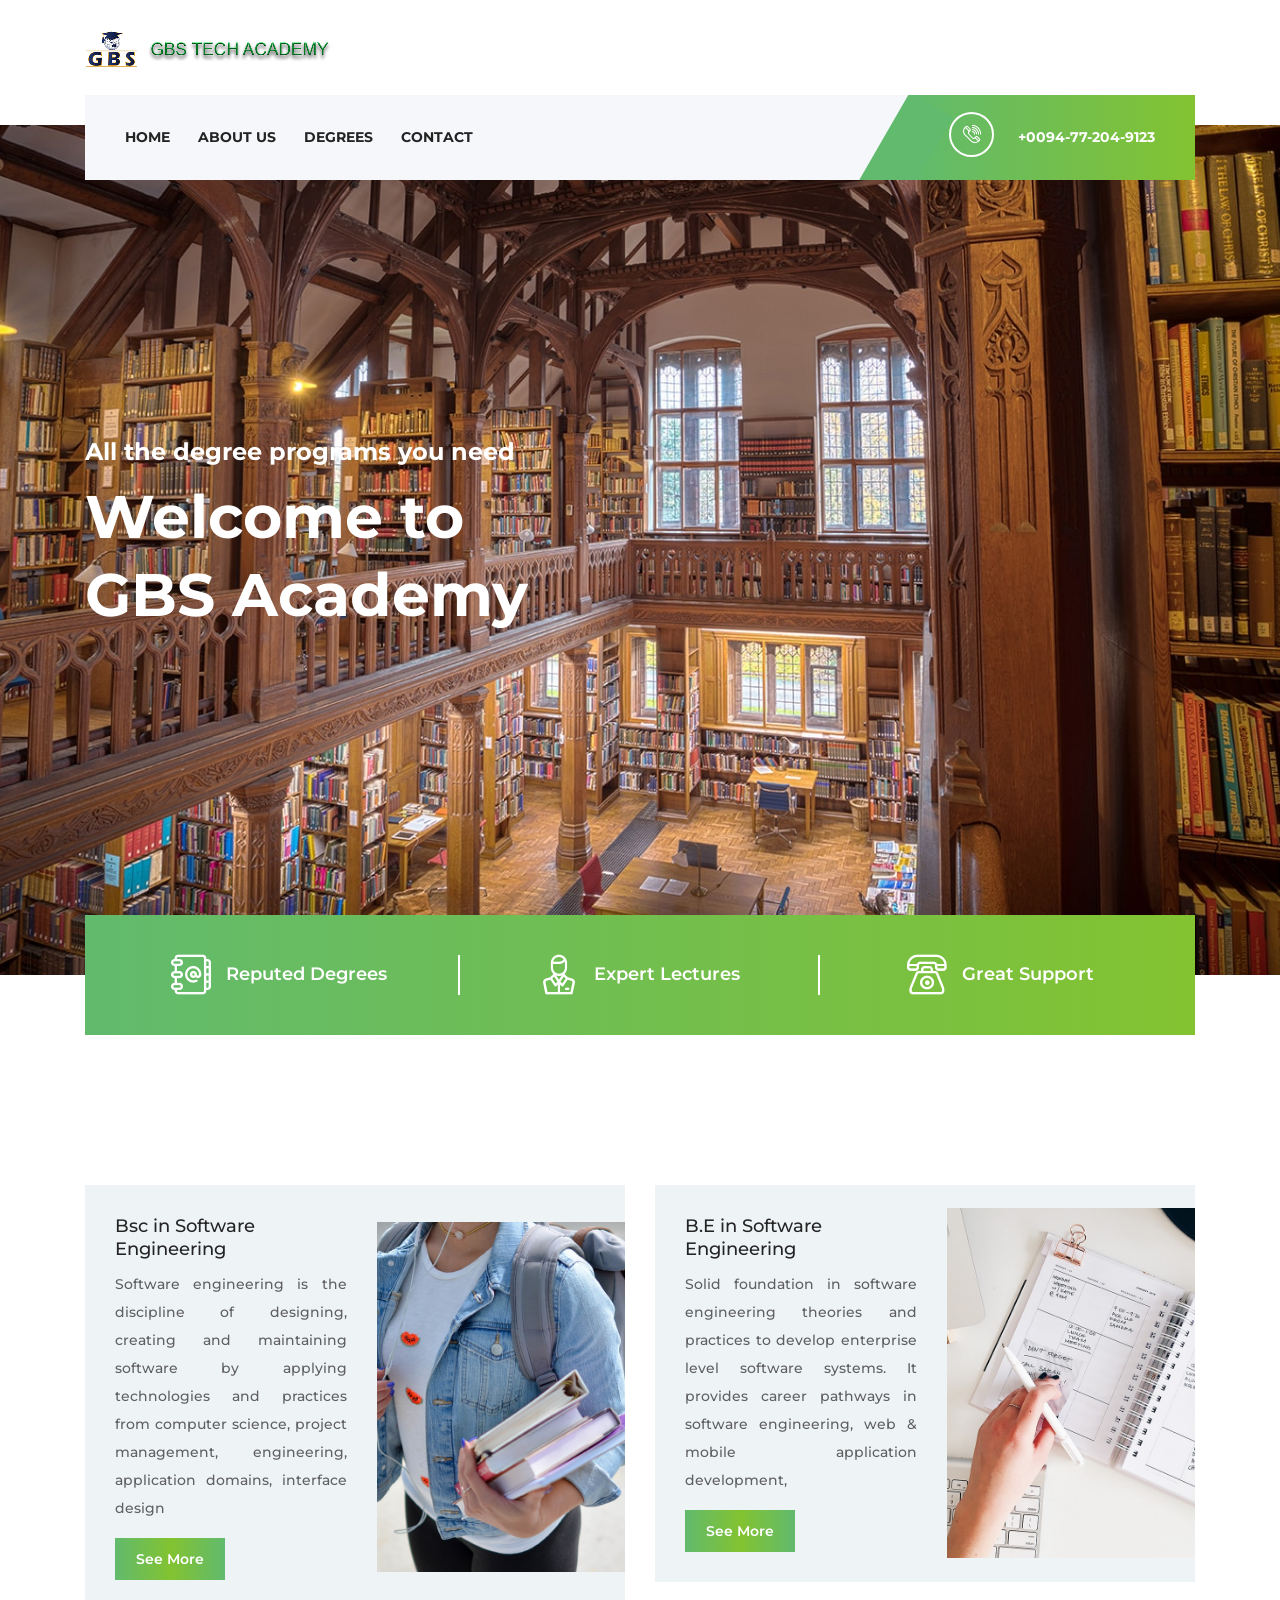
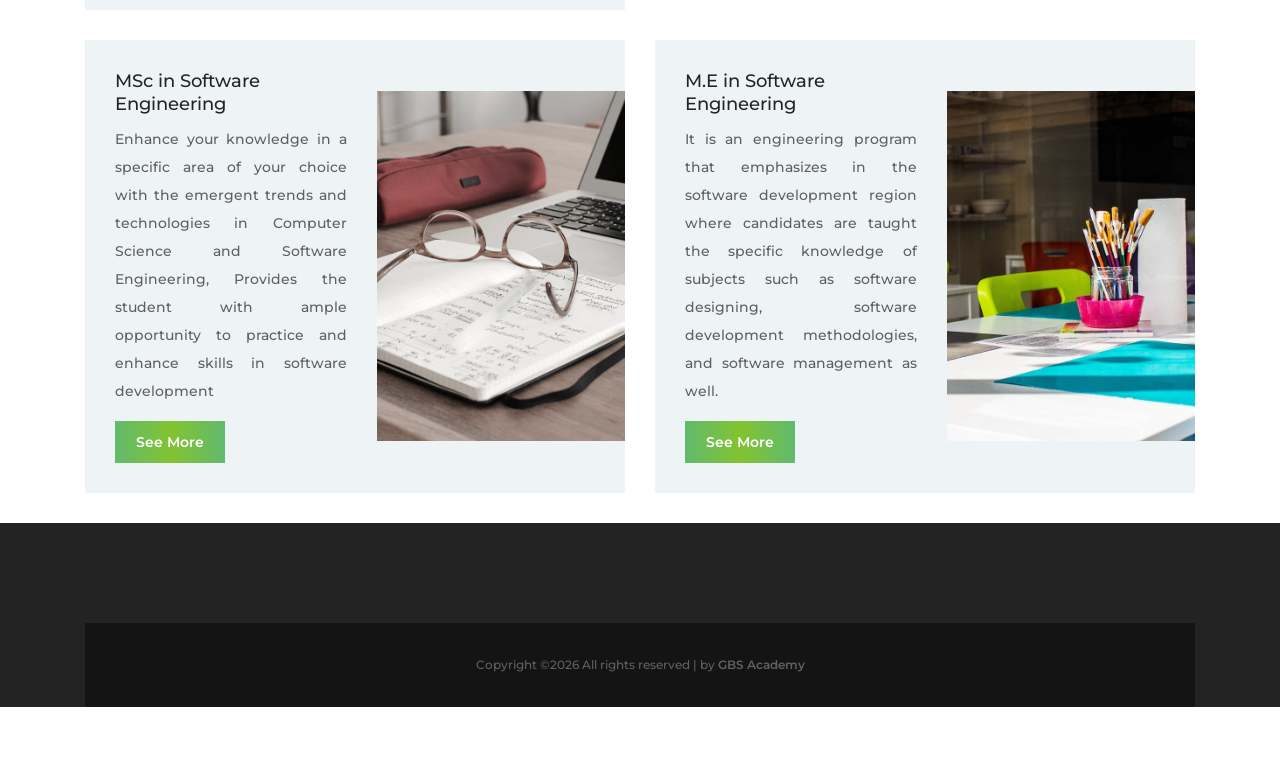
==== commit 56607396: "<h2 data-animation="fadeInUp" data-delay="400ms">Welcome to <br>GBS Academy</h2>" ====
--- a/index.html
+++ b/index.html
@@ -101,7 +101,7 @@
                         <div class="col-12">
                             <div class="hero-slides-content">
                                 <h4 data-animation="fadeInUp" data-delay="100ms">All the degree programs you need</h4>
-                                <h2 data-animation="fadeInUp" data-delay="400ms">Welcome to our <br>GBS Academy</h2>
+                                <h2 data-animation="fadeInUp" data-delay="400ms">Welcome to <br>GBS Academy</h2>
                                 <!-- <a href="#" class="btn academy-btn" data-animation="fadeInUp" data-delay="700ms">Read More</a> -->
                             </div>
                         </div>
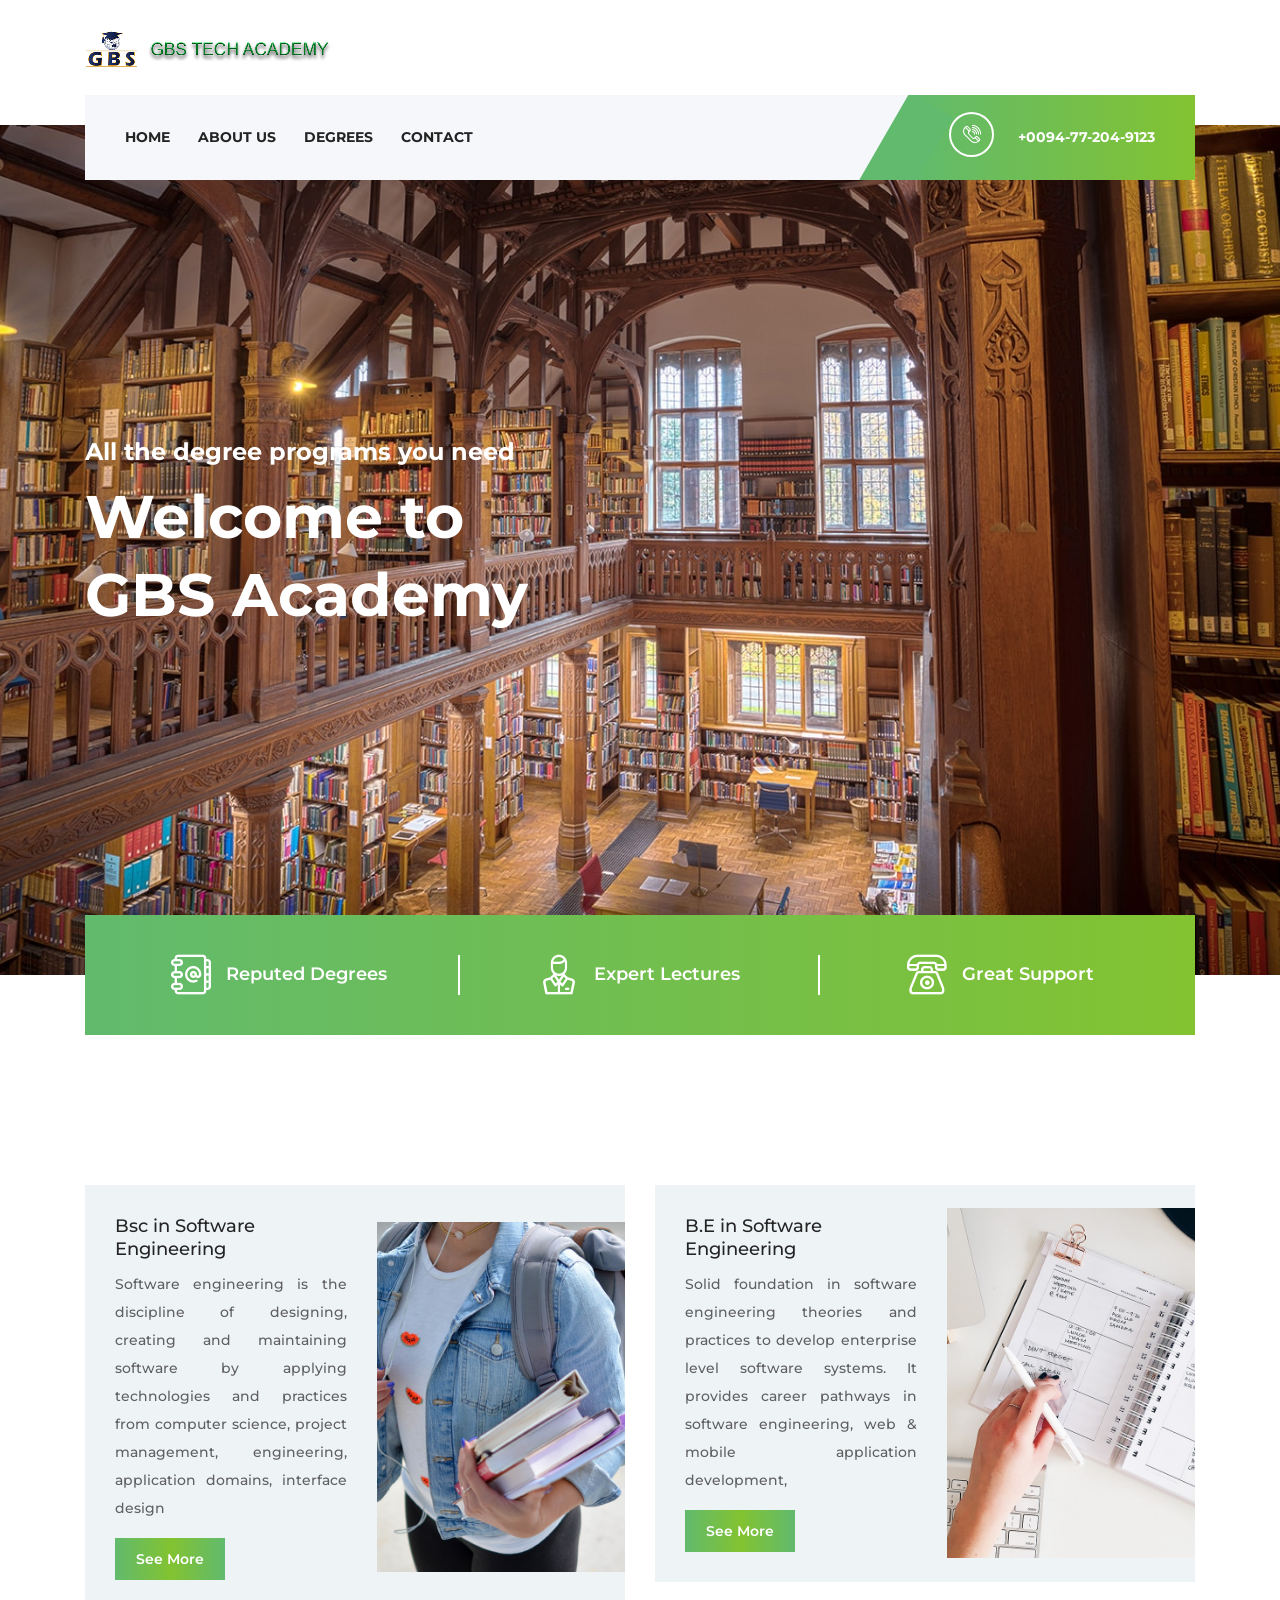
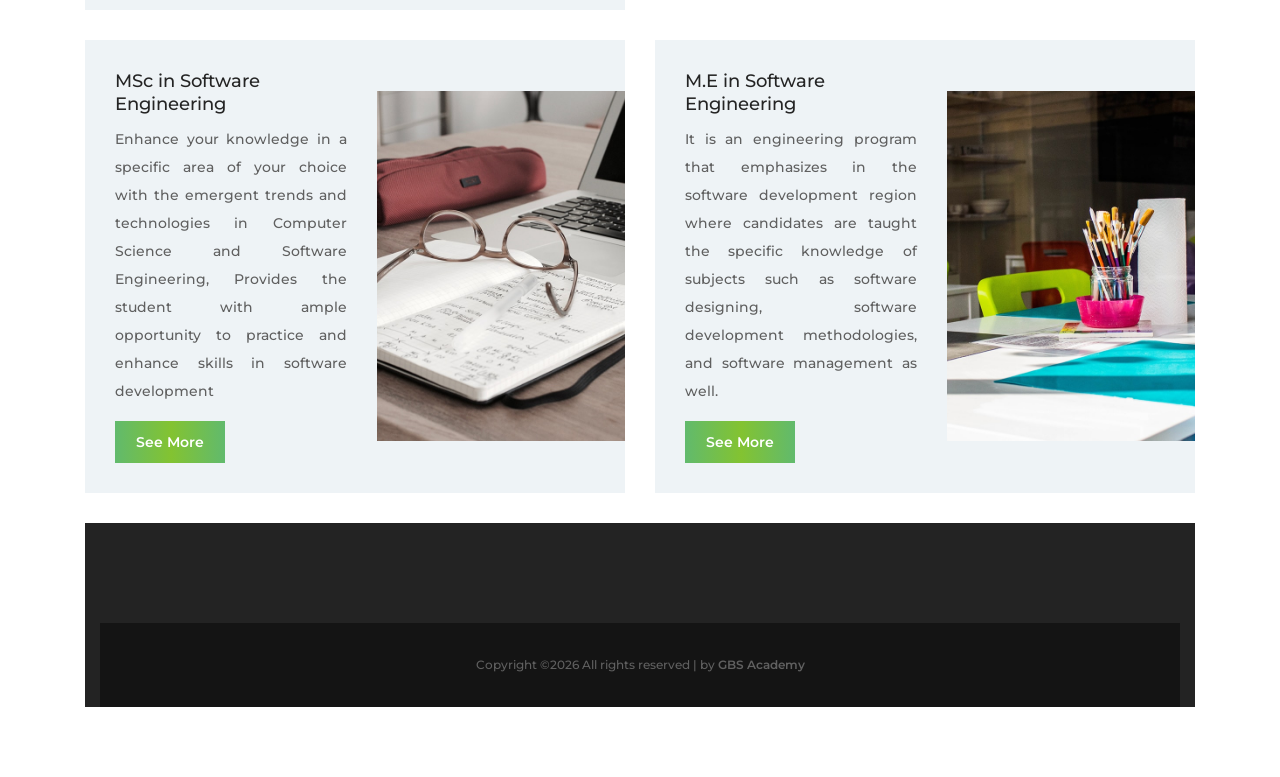
==== commit 38a9d912: "commit changes" ====
--- a/index.html
+++ b/index.html
@@ -200,9 +200,7 @@
                                 <div class="popular-course-thumb bg-img" style="background-image: url(img/bg-img/pc-4.jpg);"></div>
                             </div>
                         </div>
-</div>
-</div>
-
+                        </div>
 
     <!-- ##### Footer Area Start ##### -->
     <footer class="footer-area">
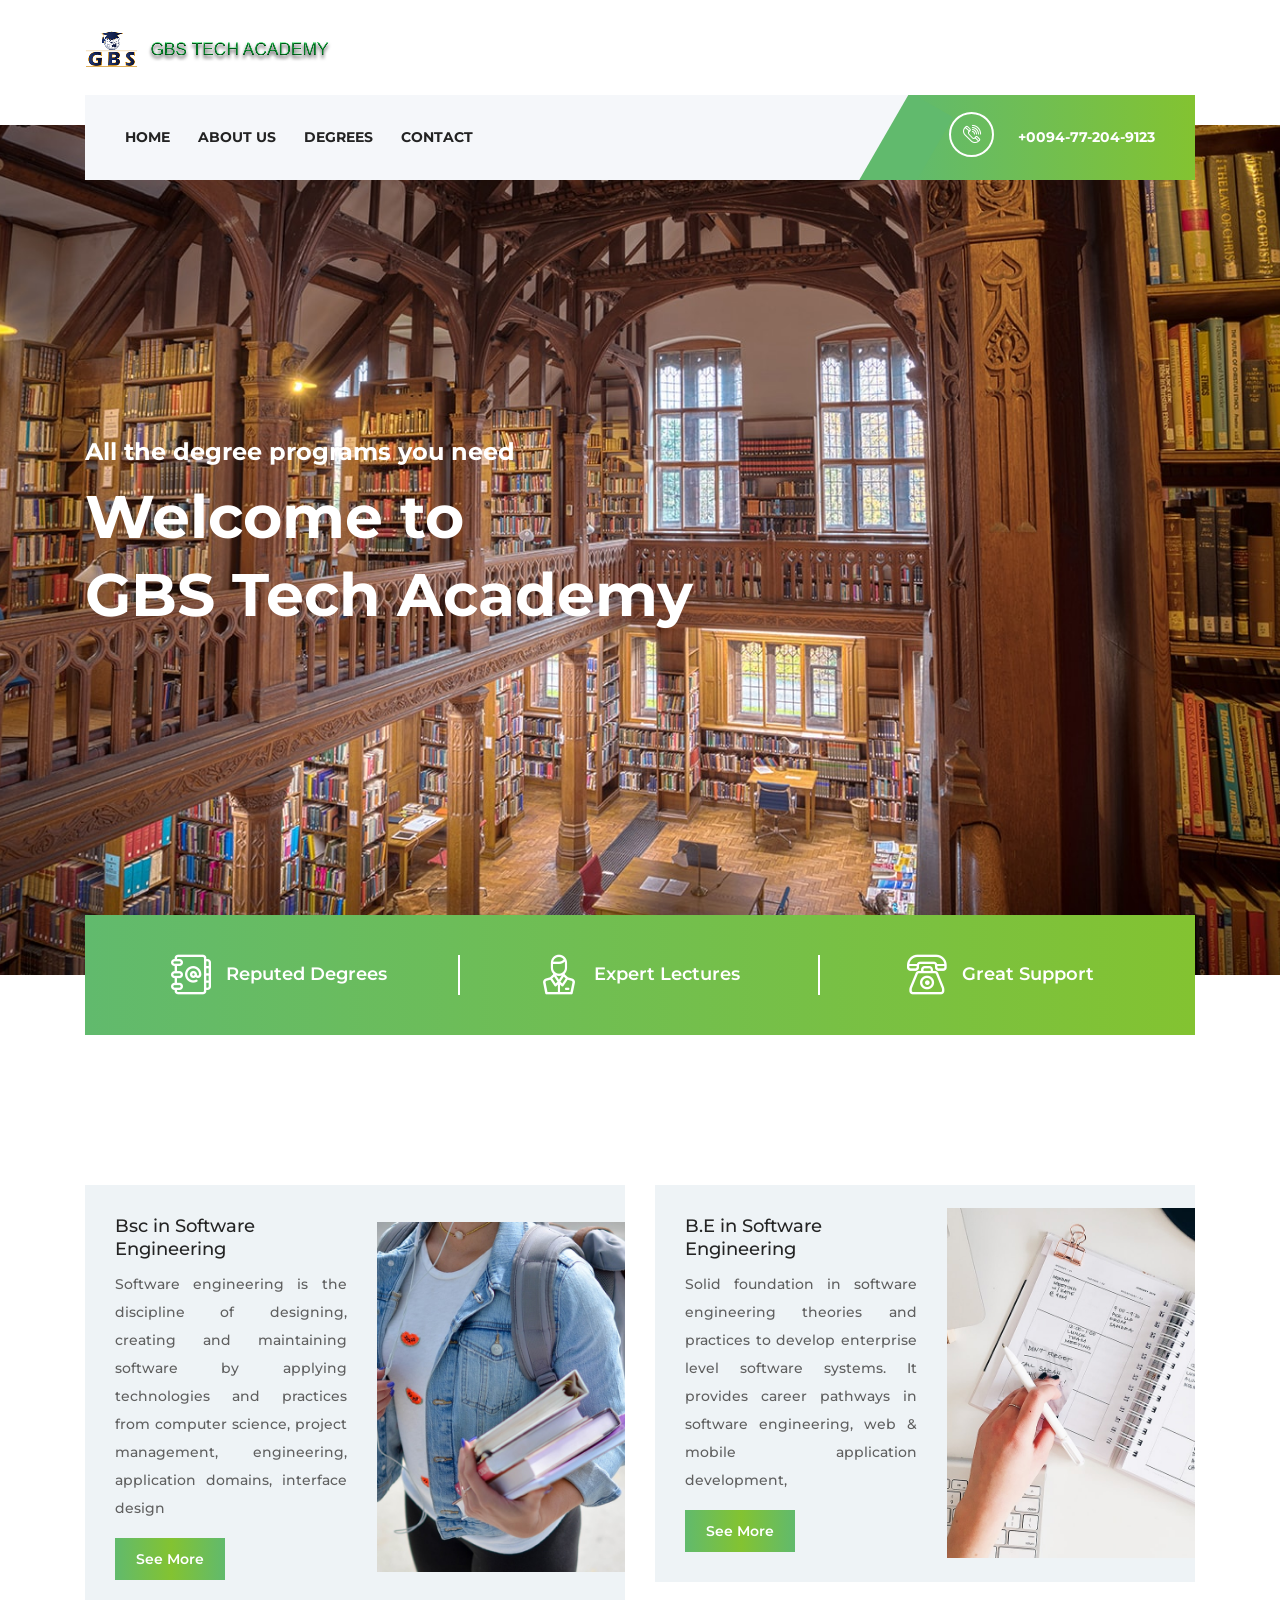
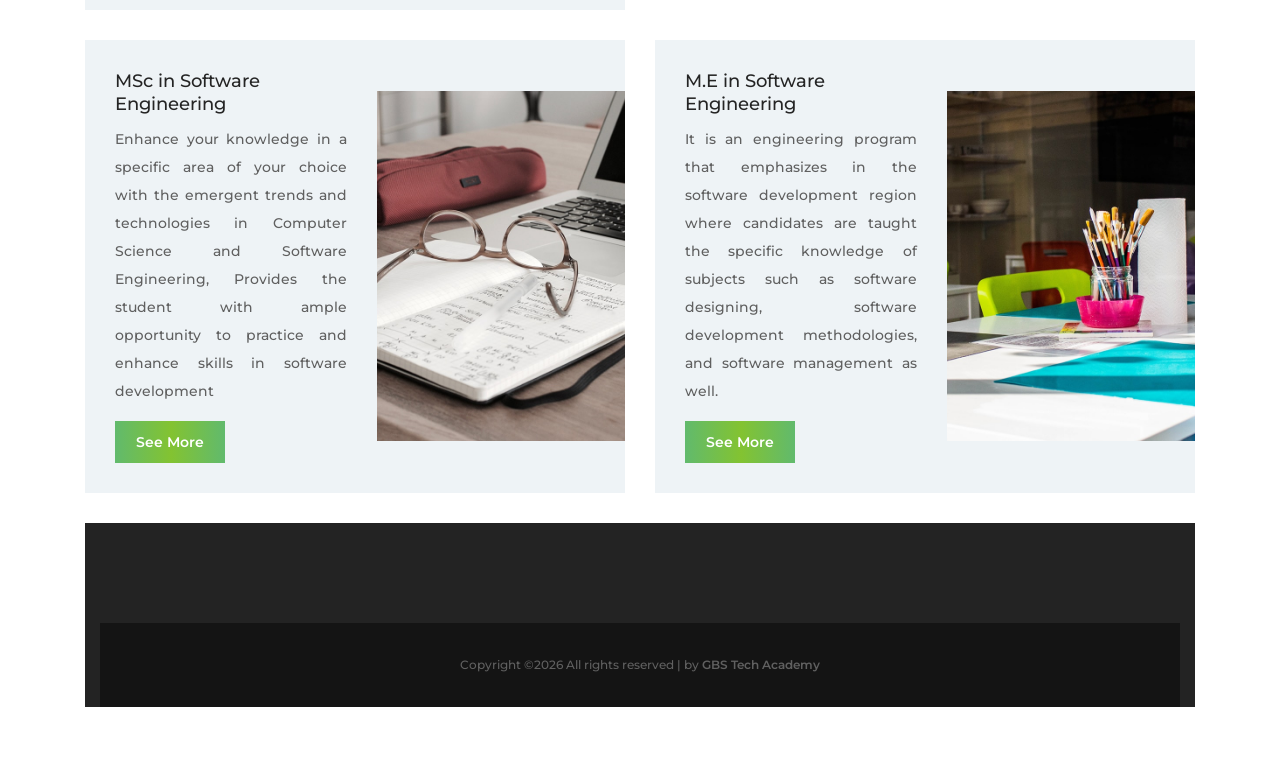
==== commit eee26e4b: "GBS Tech Academy" ====
--- a/index.html
+++ b/index.html
@@ -9,7 +9,7 @@
     <!-- The above 4 meta tags *must* come first in the head; any other head content must come *after* these tags -->
 
     <!-- Title -->
-    <title>Welcome to GBS Academy</title>
+    <title>Welcome to GBS Tech Academy</title>
 
     <!-- Favicon -->
     <link rel="icon" href="img/core-img/favicon.ico">
@@ -101,7 +101,7 @@
                         <div class="col-12">
                             <div class="hero-slides-content">
                                 <h4 data-animation="fadeInUp" data-delay="100ms">All the degree programs you need</h4>
-                                <h2 data-animation="fadeInUp" data-delay="400ms">Welcome to <br>GBS Academy</h2>
+                                <h2 data-animation="fadeInUp" data-delay="400ms">Welcome to <br>GBS Tech Academy</h2>
                                 <!-- <a href="#" class="btn academy-btn" data-animation="fadeInUp" data-delay="700ms">Read More</a> -->
                             </div>
                         </div>
@@ -210,9 +210,7 @@
             <div class="container">
                 <div class="row">
                     <div class="col-12">
-                        <p><!-- Link back to Colorlib can't be removed. Template is licensed under CC BY 3.0. -->
-Copyright &copy;<script>document.write(new Date().getFullYear());</script> All rights reserved | by <a href="https://gbschool.cc" target="_blank">GBS Academy</a>
-<!-- Link back to Colorlib can't be removed. Template is licensed under CC BY 3.0. --></p>
+                        <p> Copyright &copy;<script>document.write(new Date().getFullYear());</script> All rights reserved | by <a href="https://gbschool.cc" target="_blank">GBS Tech Academy</a></p>
                     </div>
                 </div>
             </div>
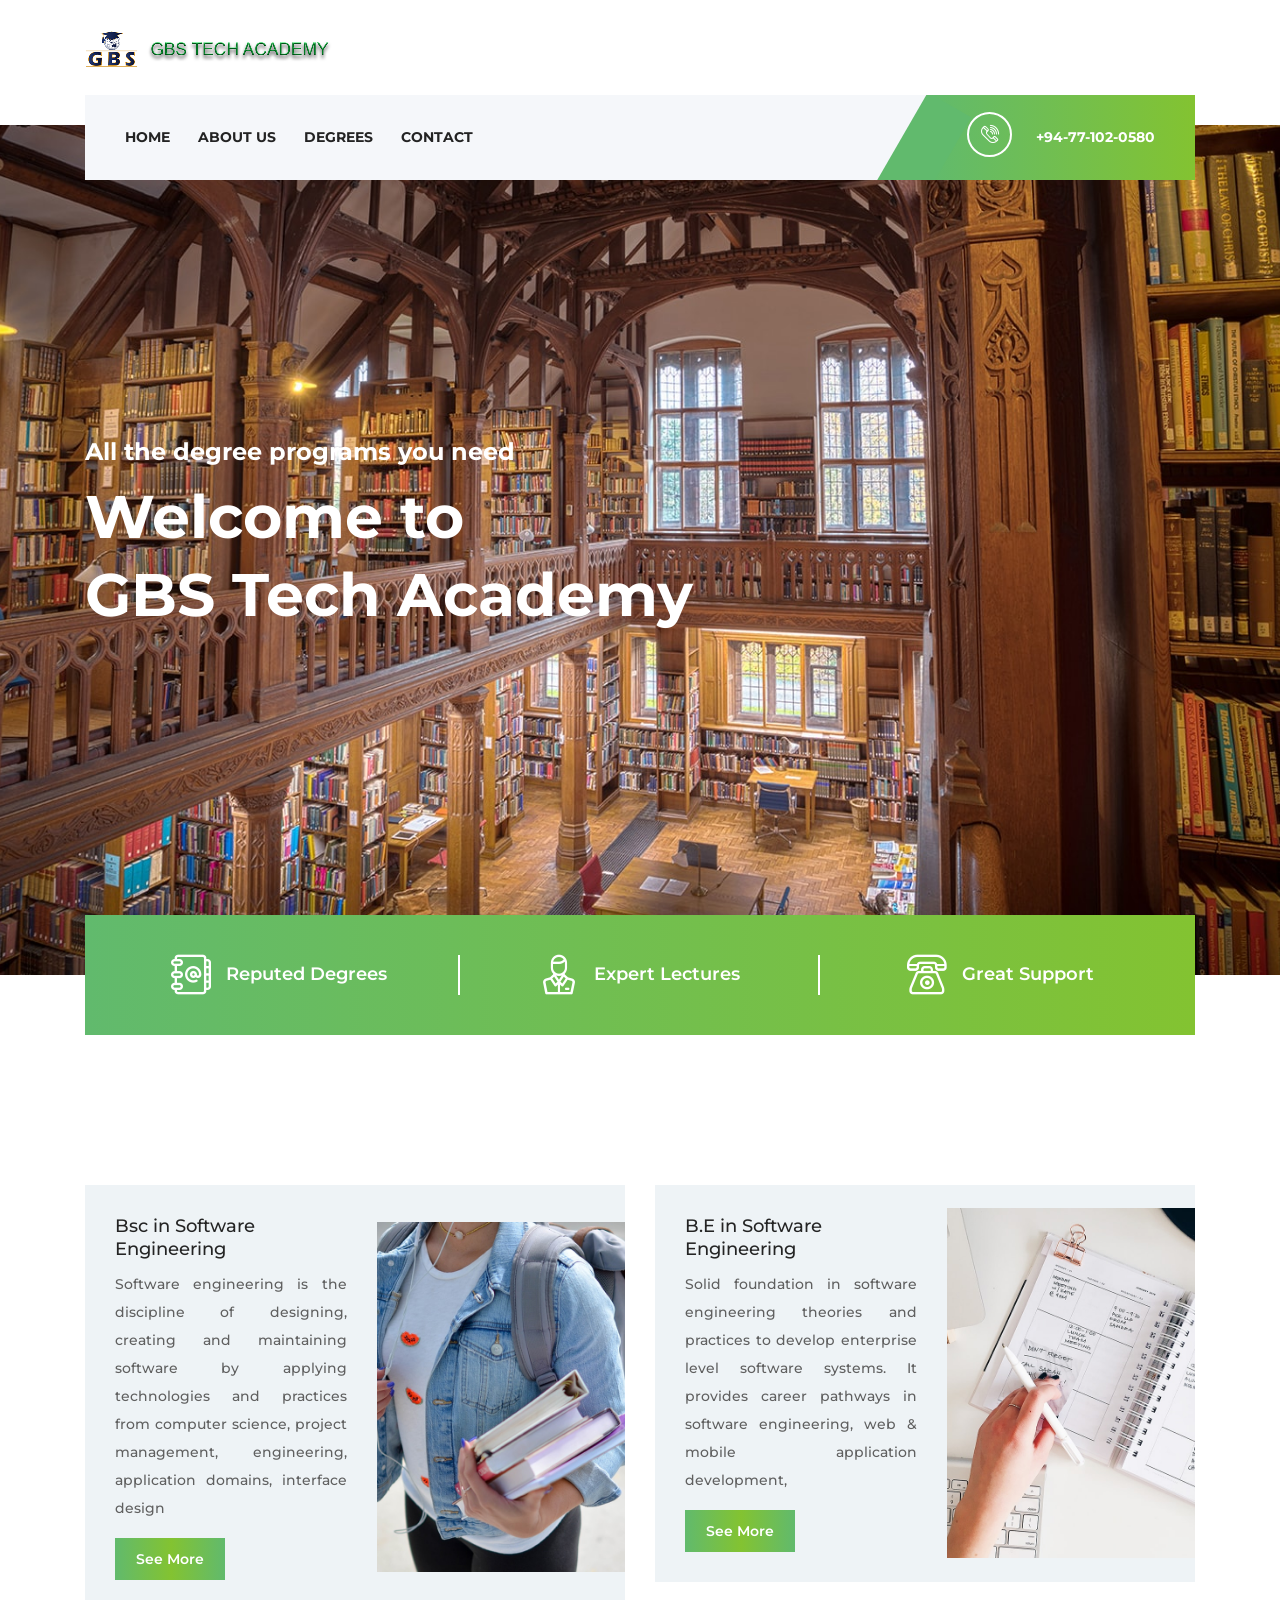
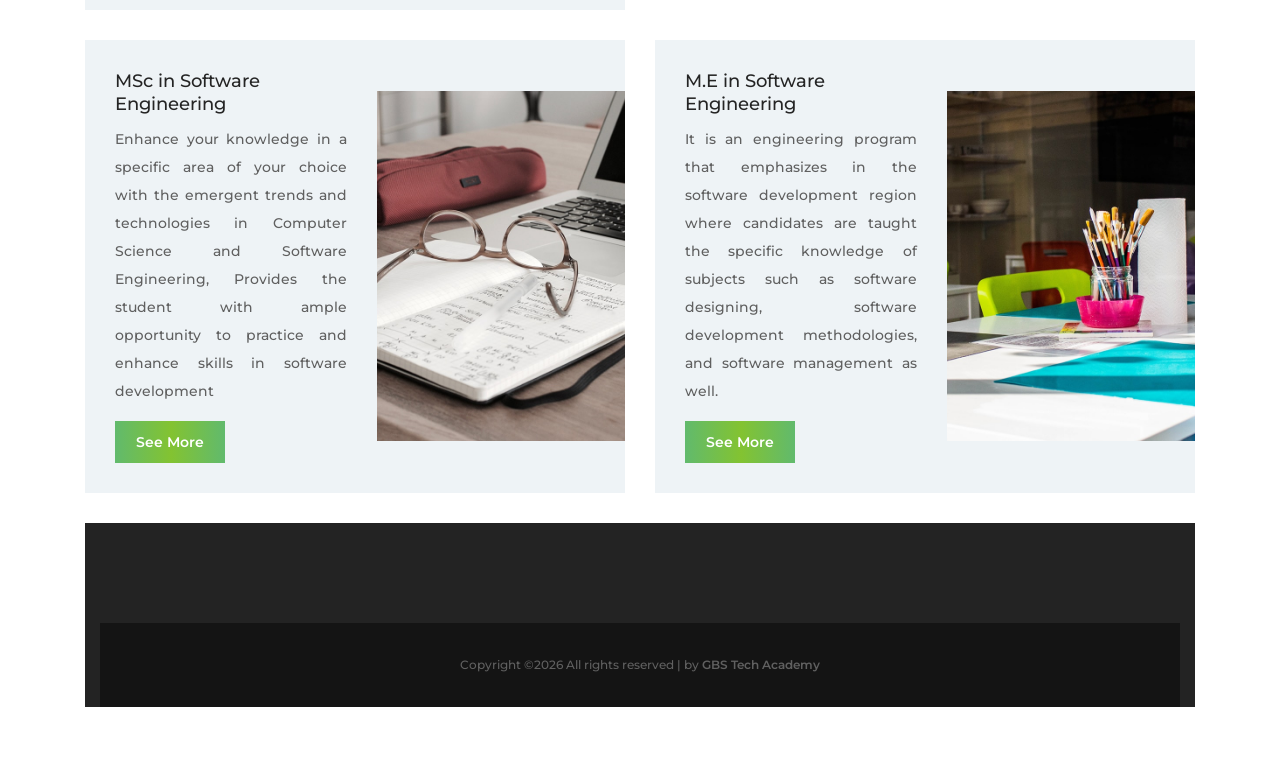
==== commit c9fe2a90: "+94-77-102-0580" ====
--- a/index.html
+++ b/index.html
@@ -80,7 +80,7 @@
                         <!-- Calling Info -->
                         <div class="calling-info">
                             <div class="call-center">
-                                <a href="tel:+94-77-204-9123"><i class="icon-telephone-2"></i> <span>+0094-77-204-9123</span></a>
+                                <a href="tel:+94-77-204-9123"><i class="icon-telephone-2"></i> <span>+94-77-102-0580</span></a>
                             </div>
                         </div>
                     </nav>
